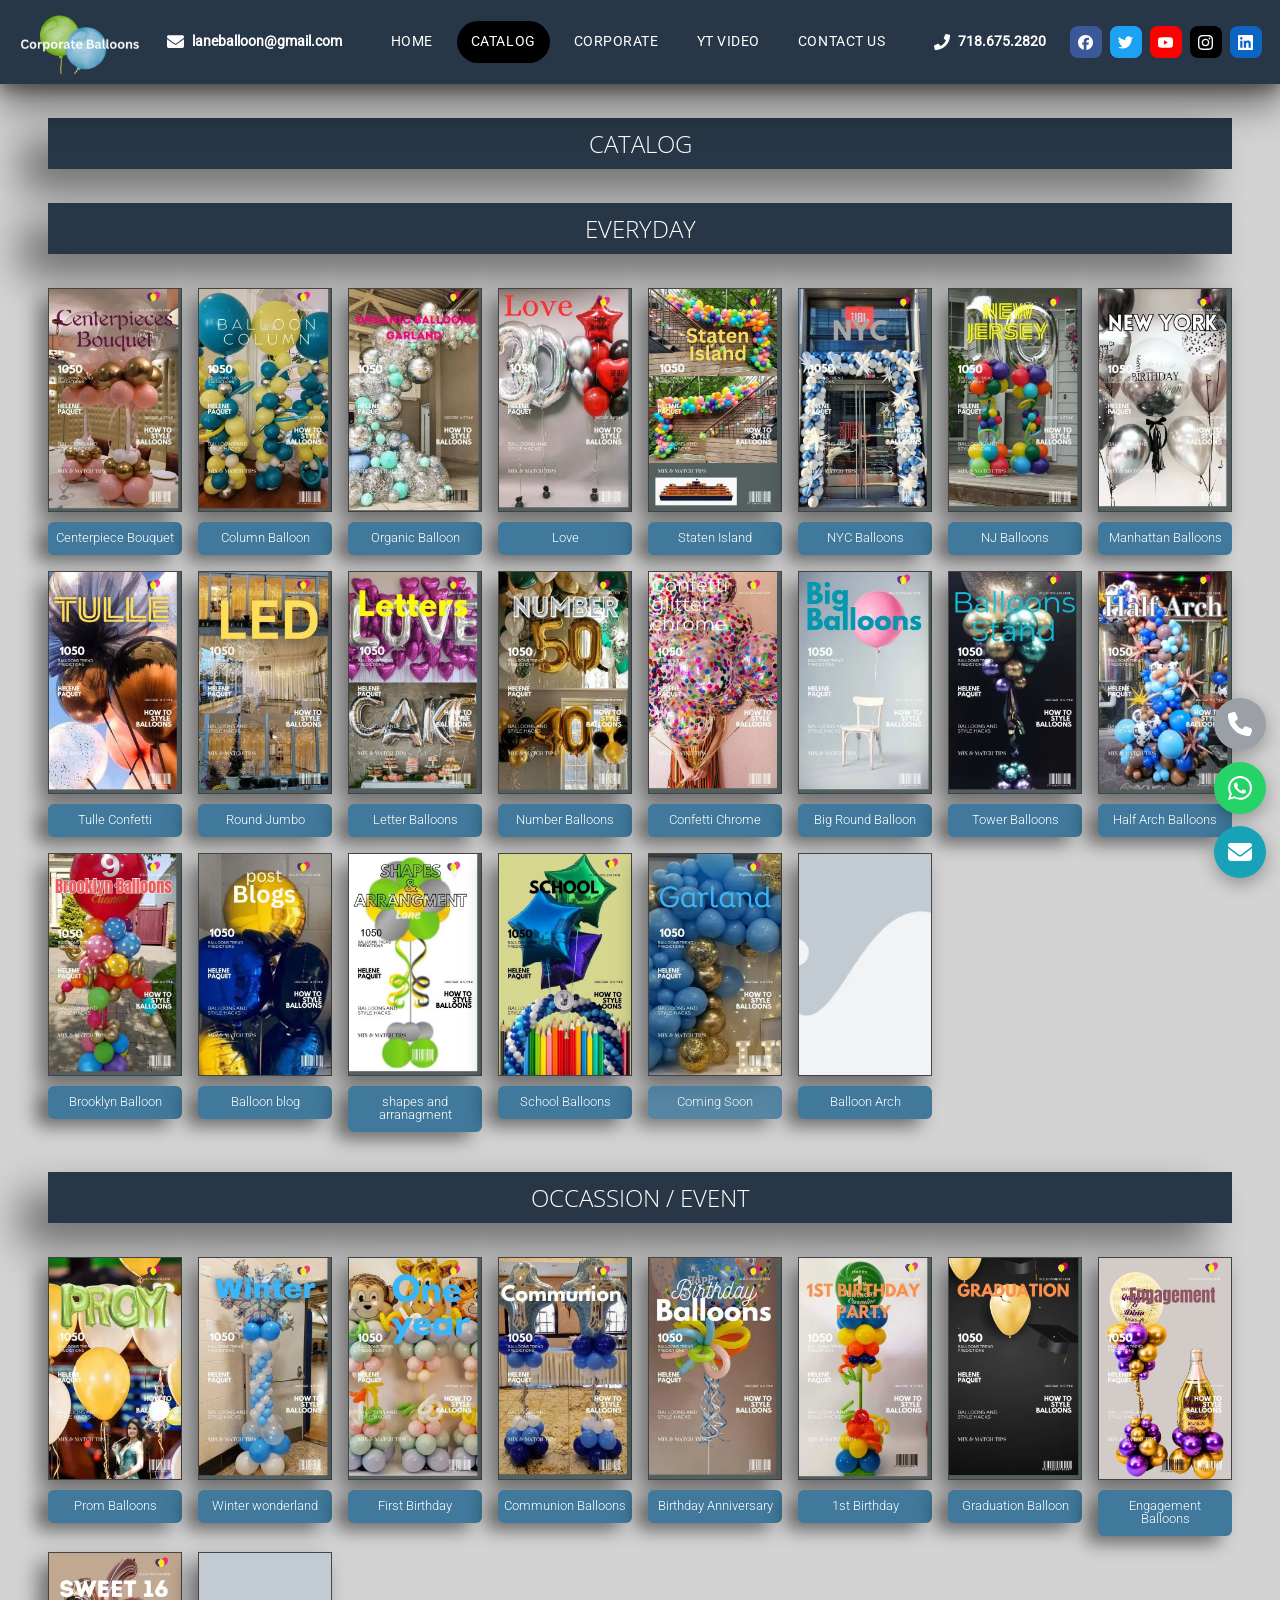
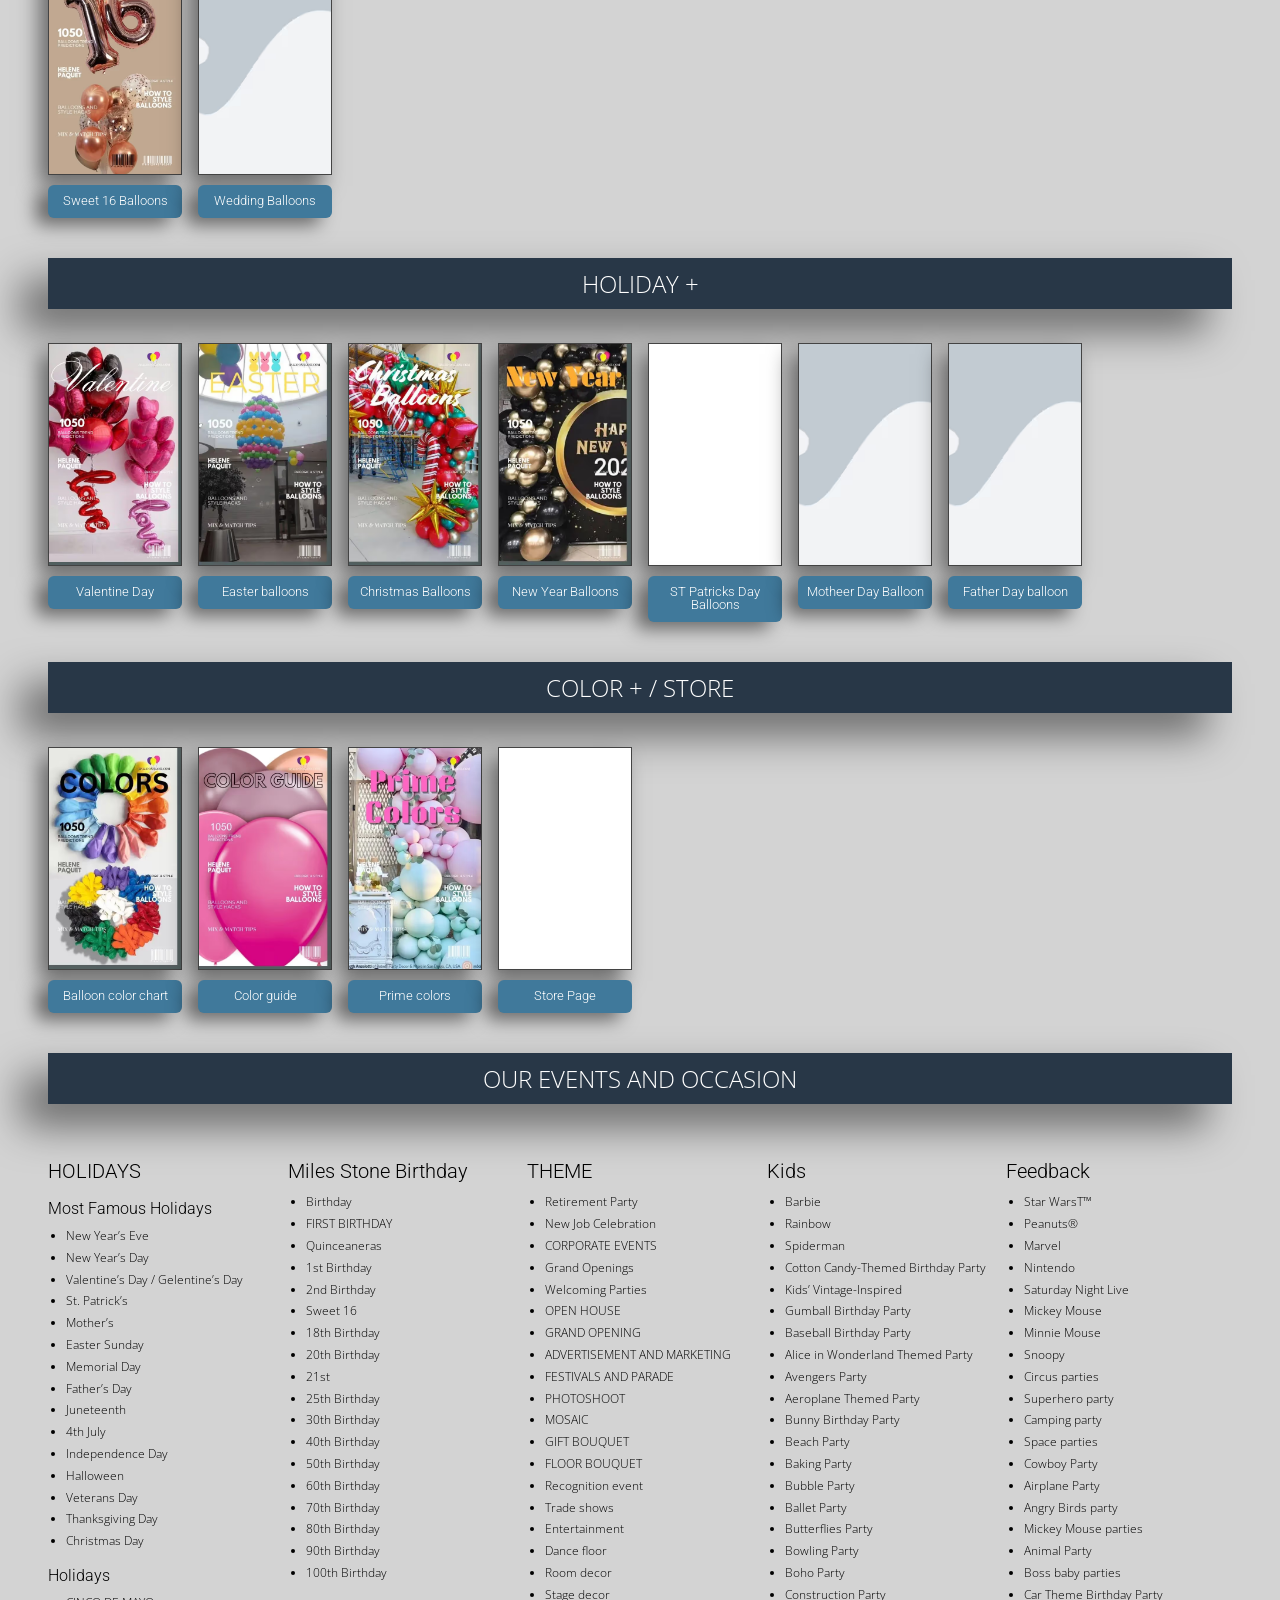
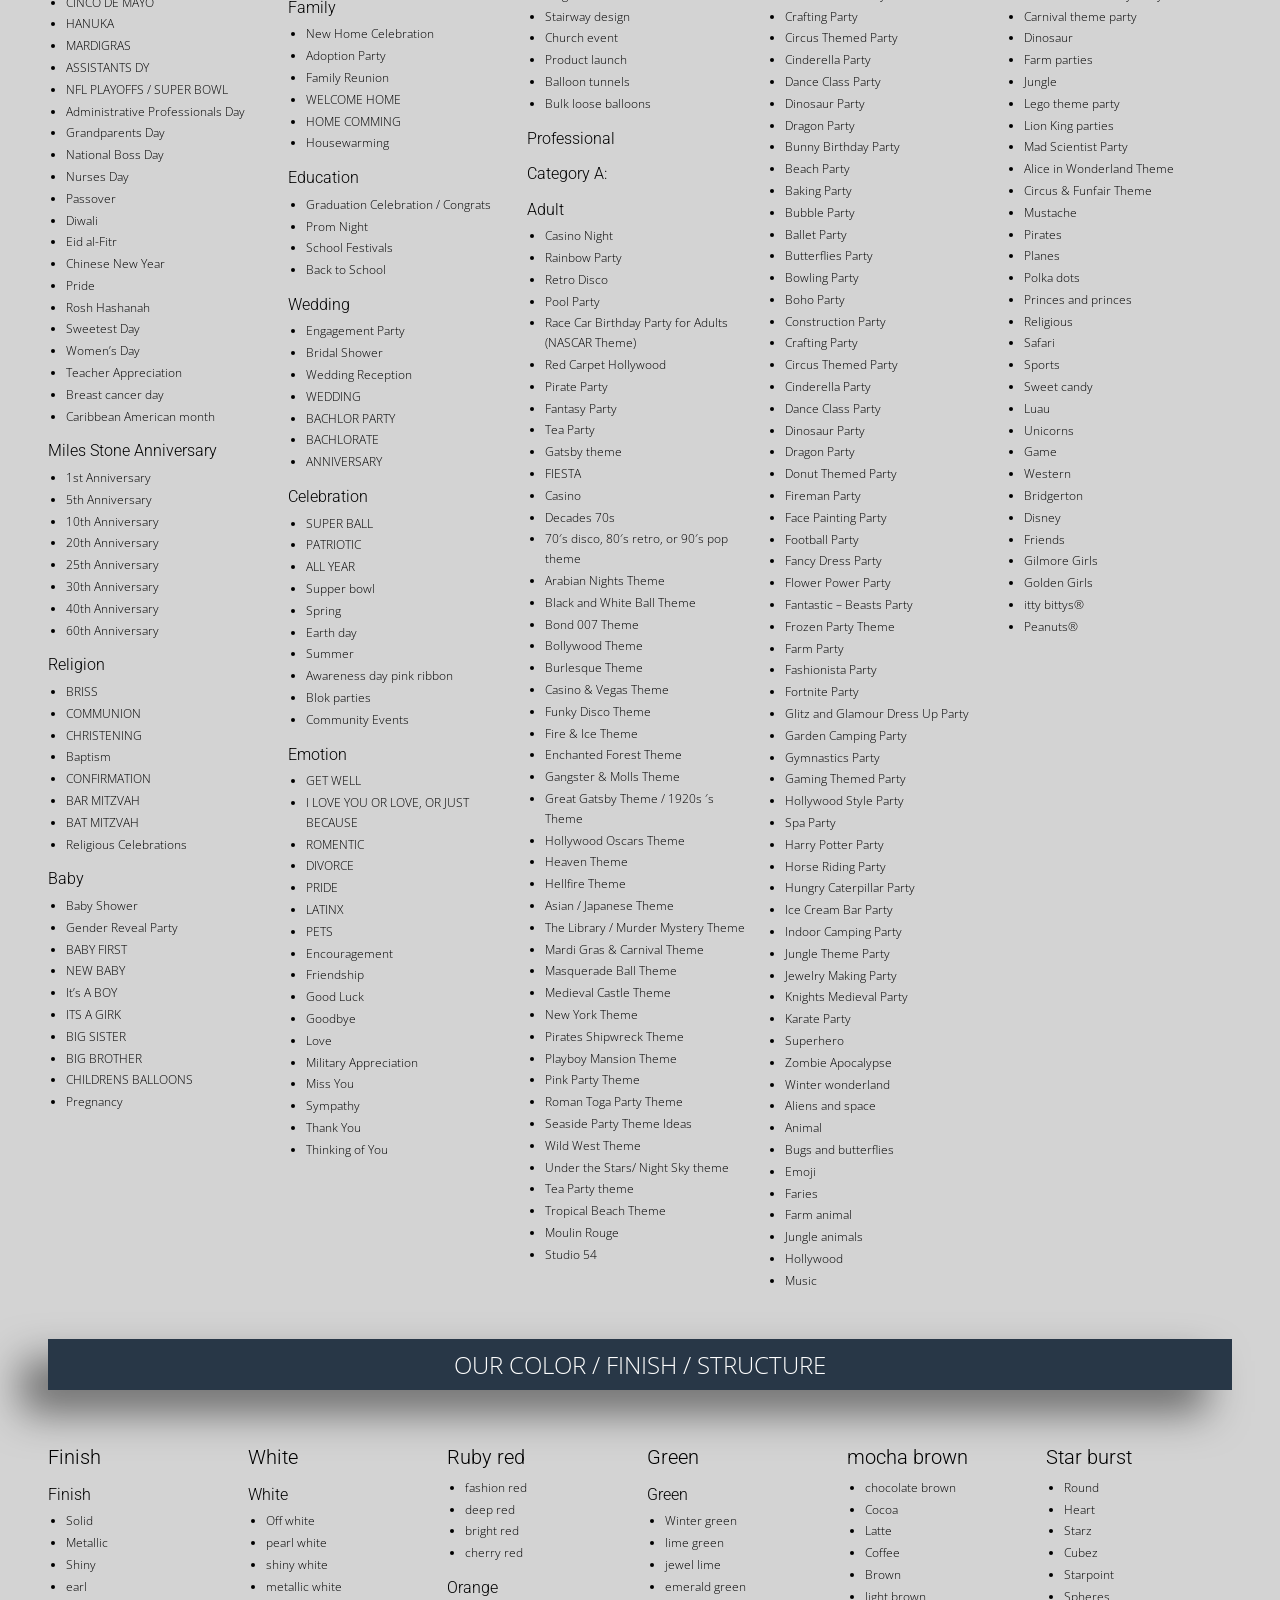
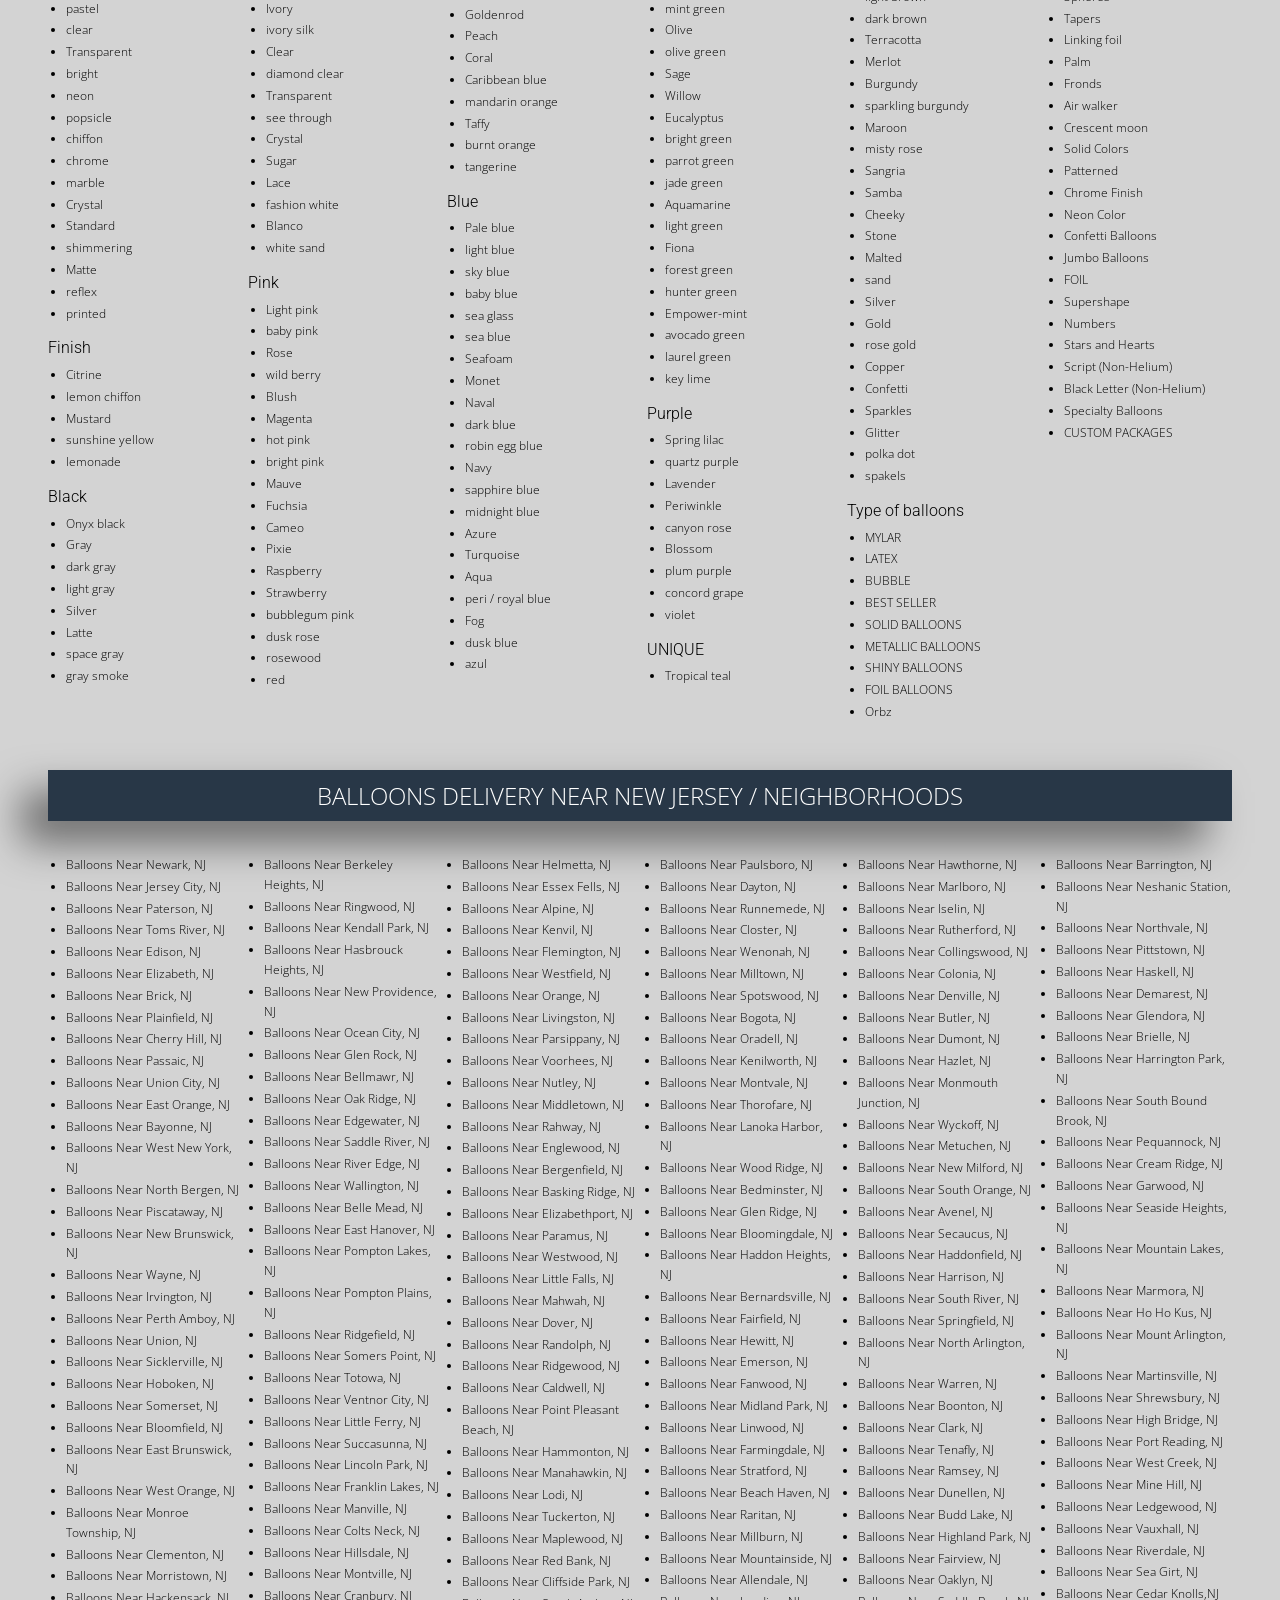
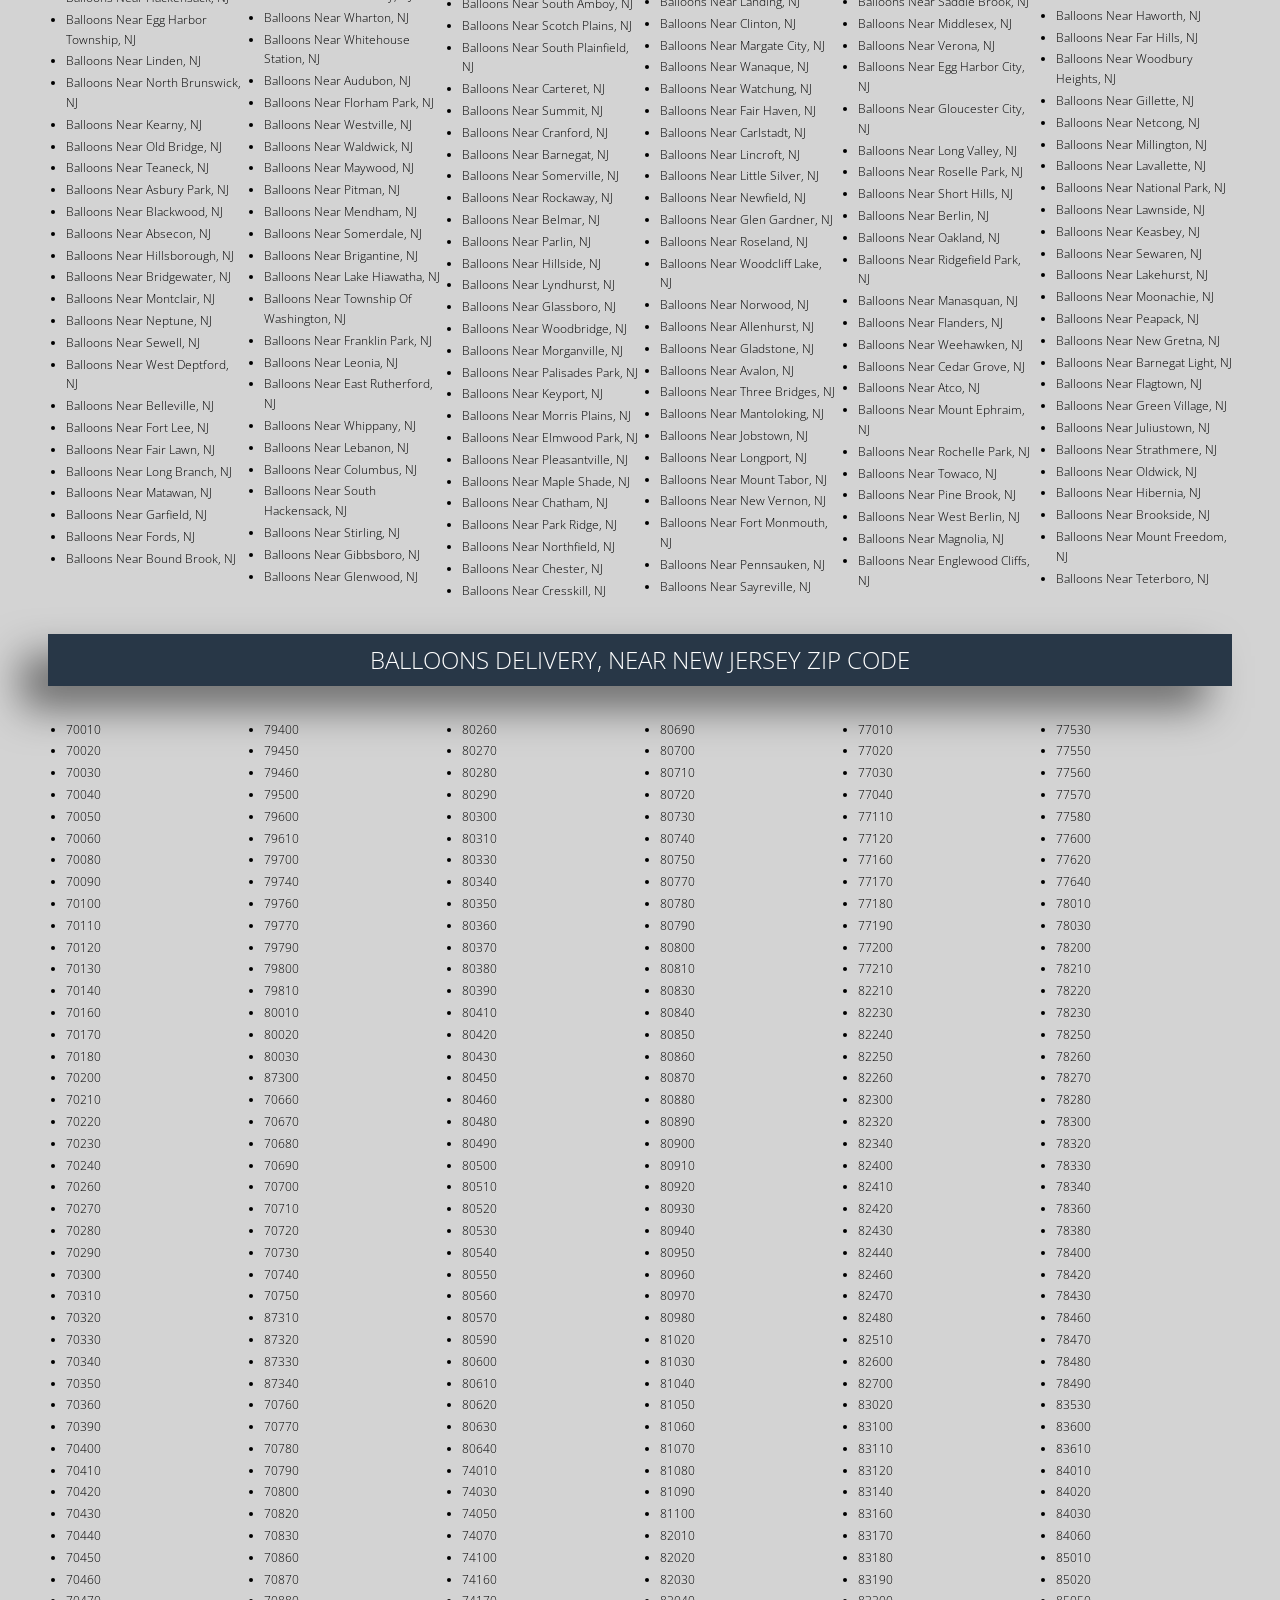
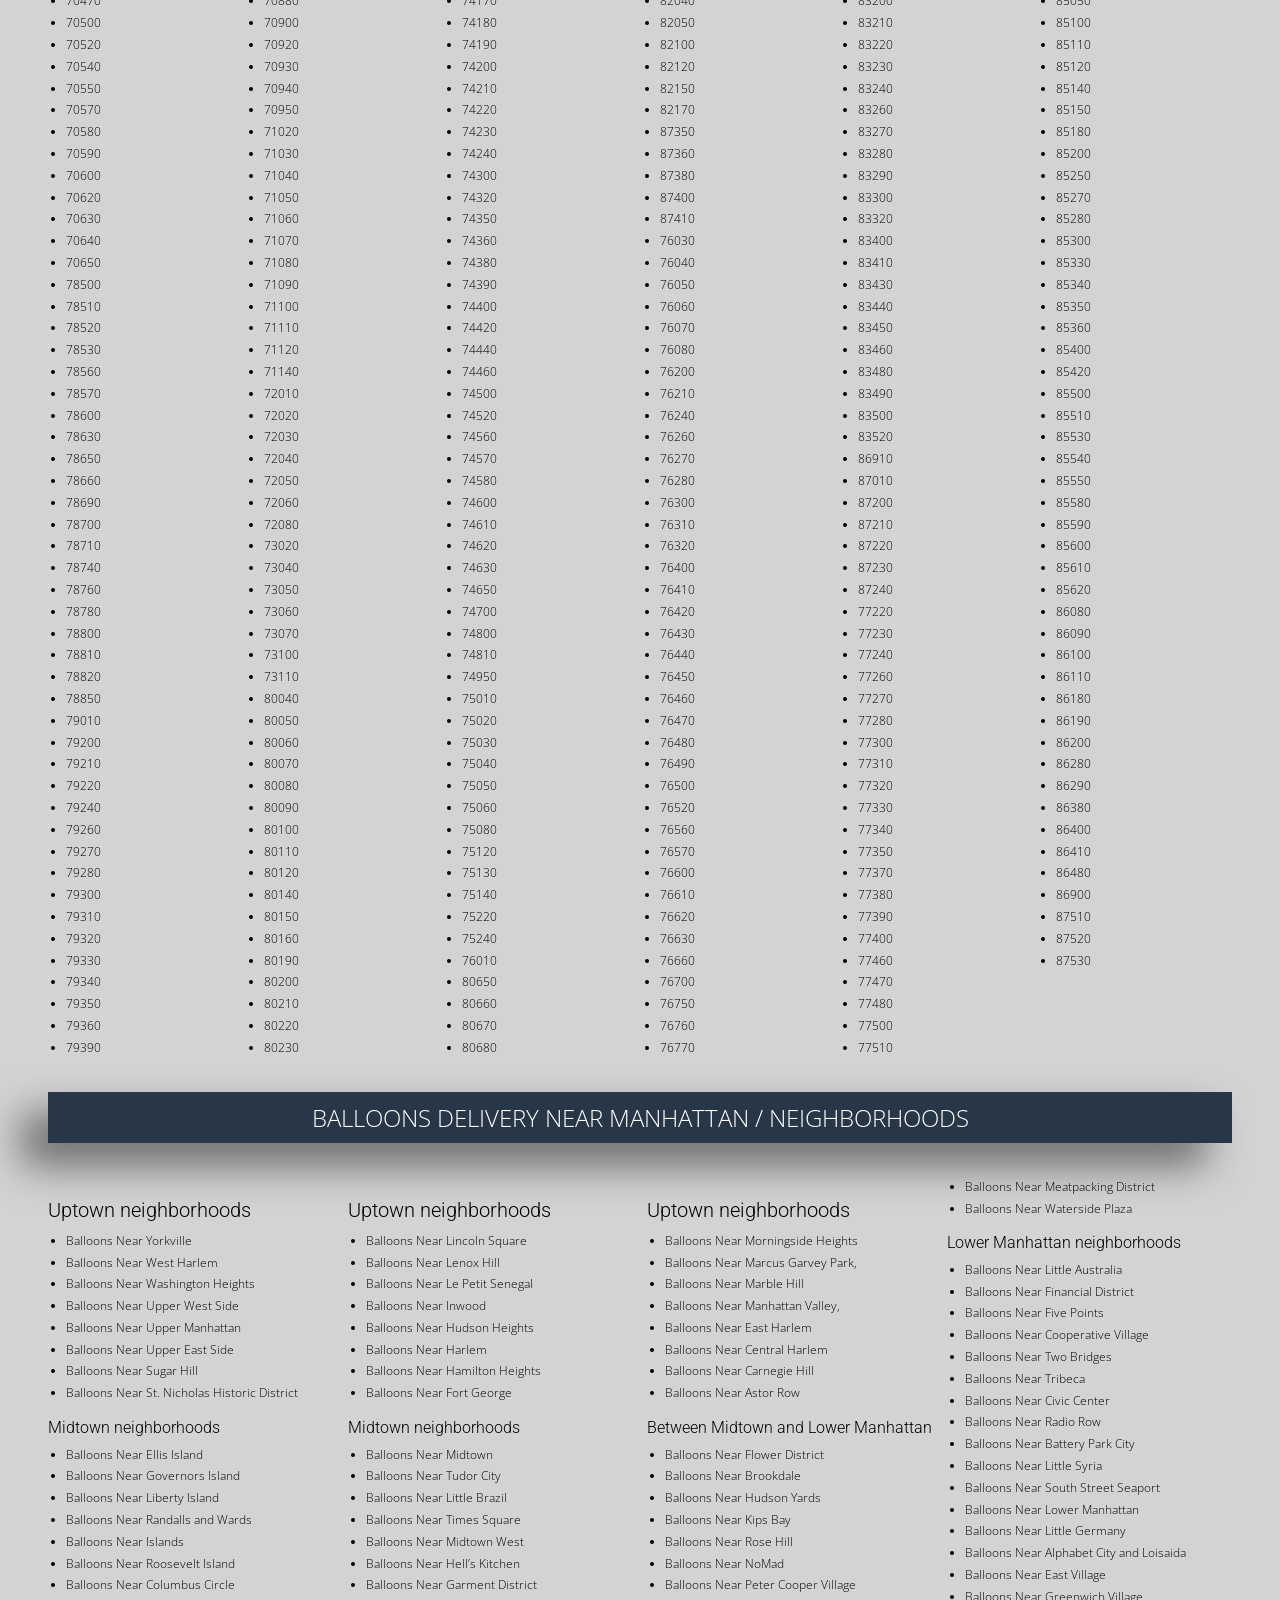
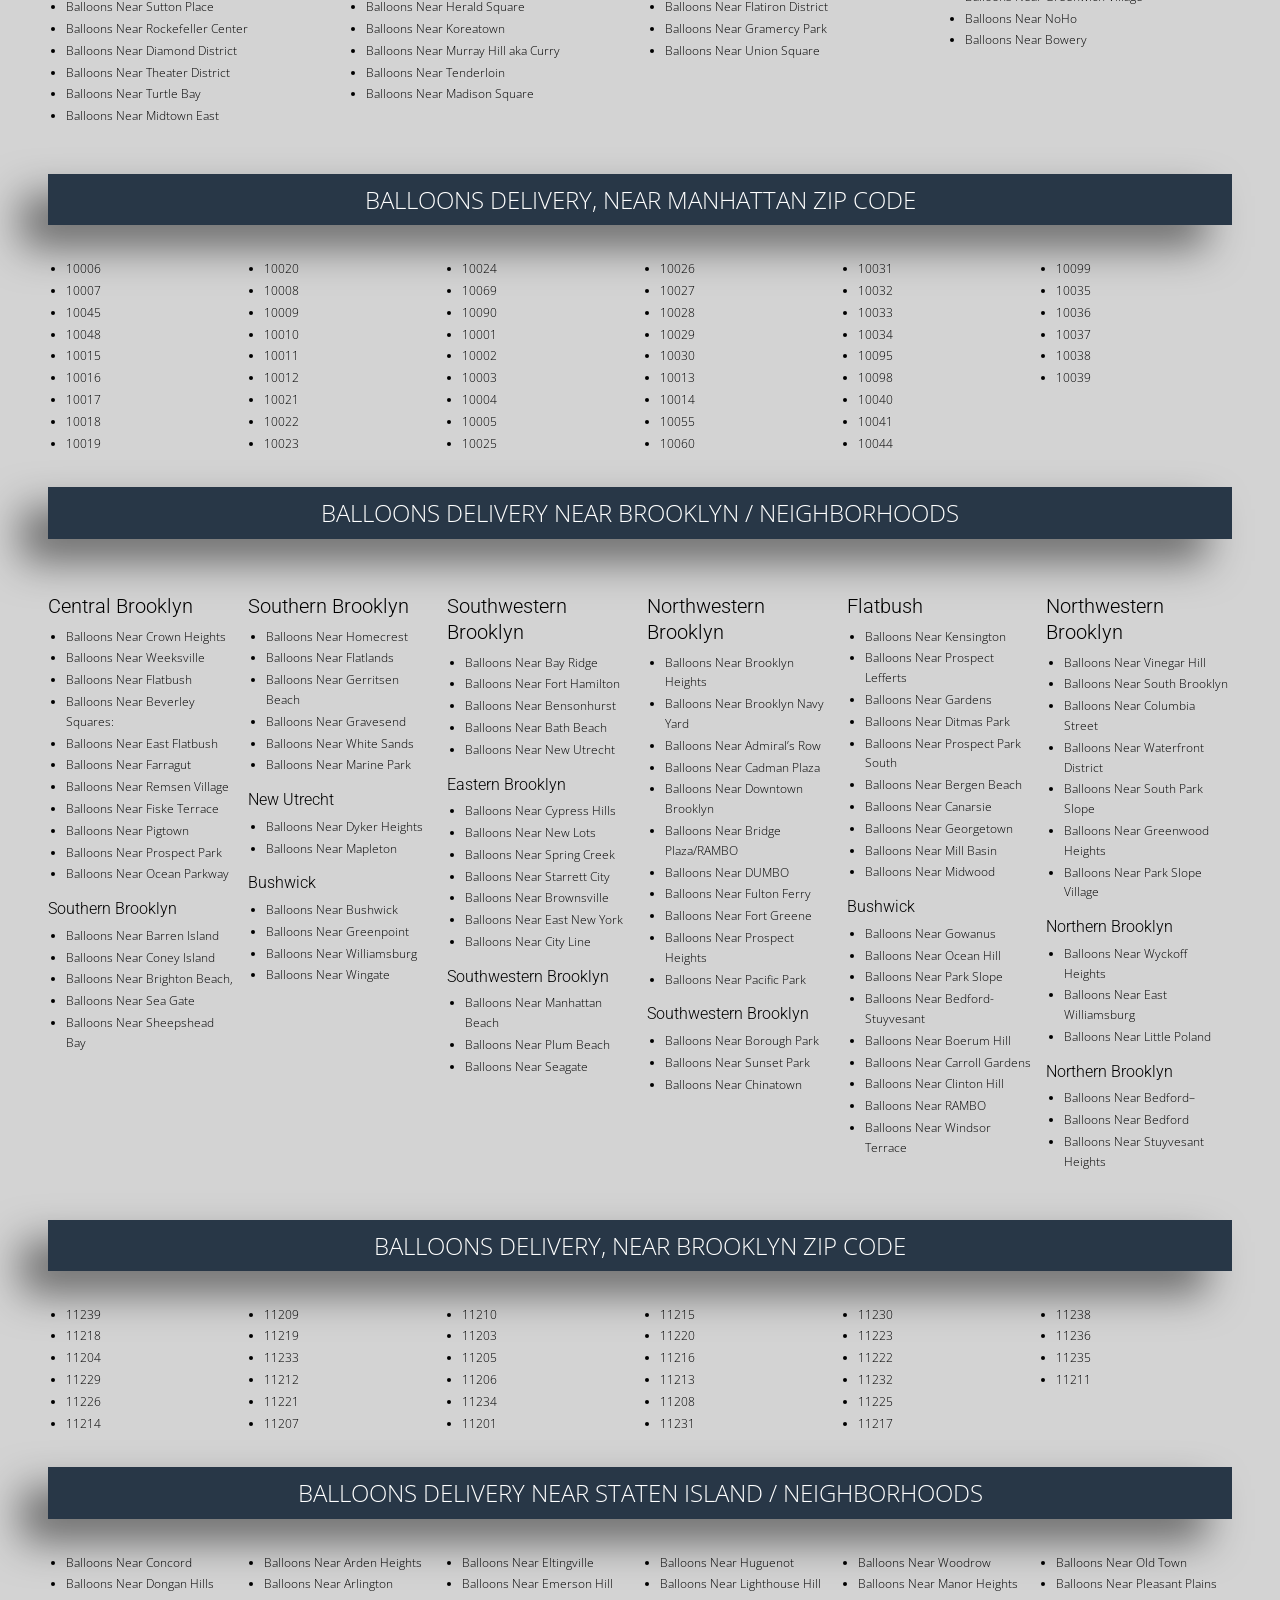
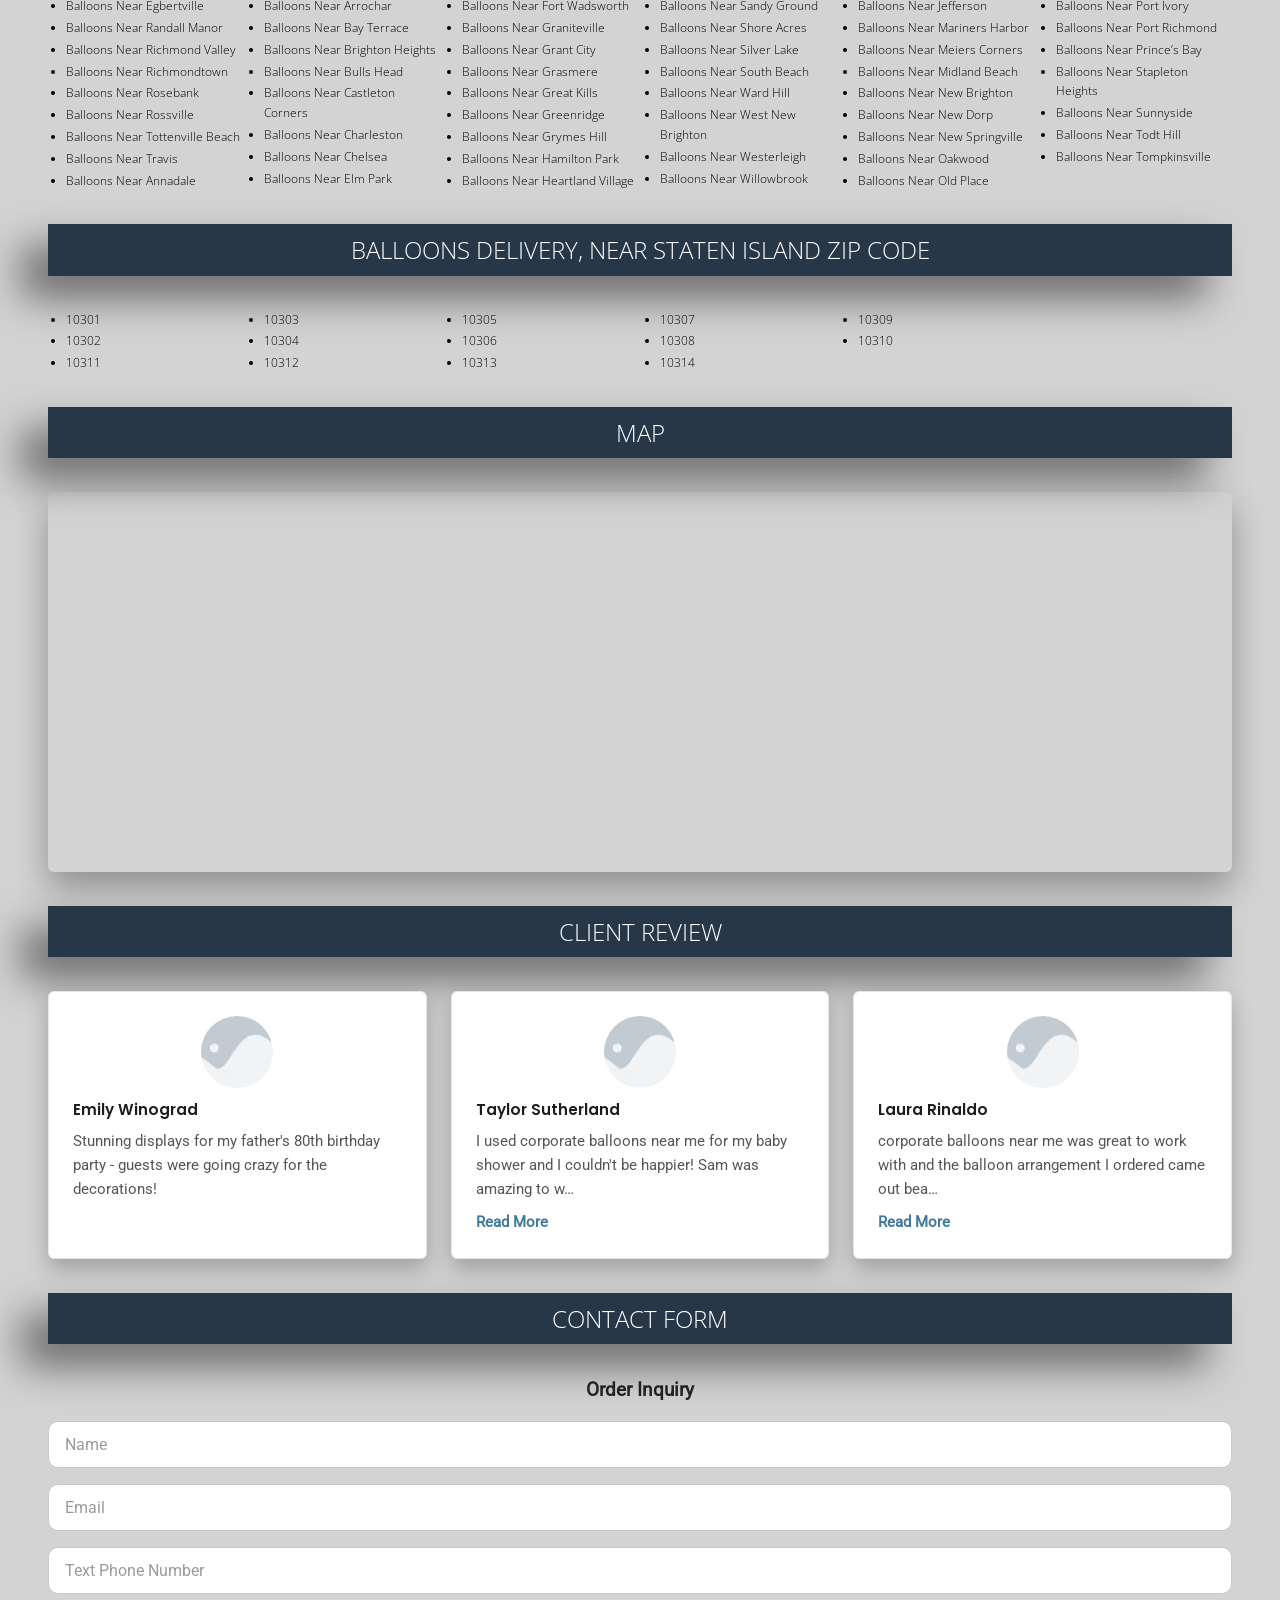
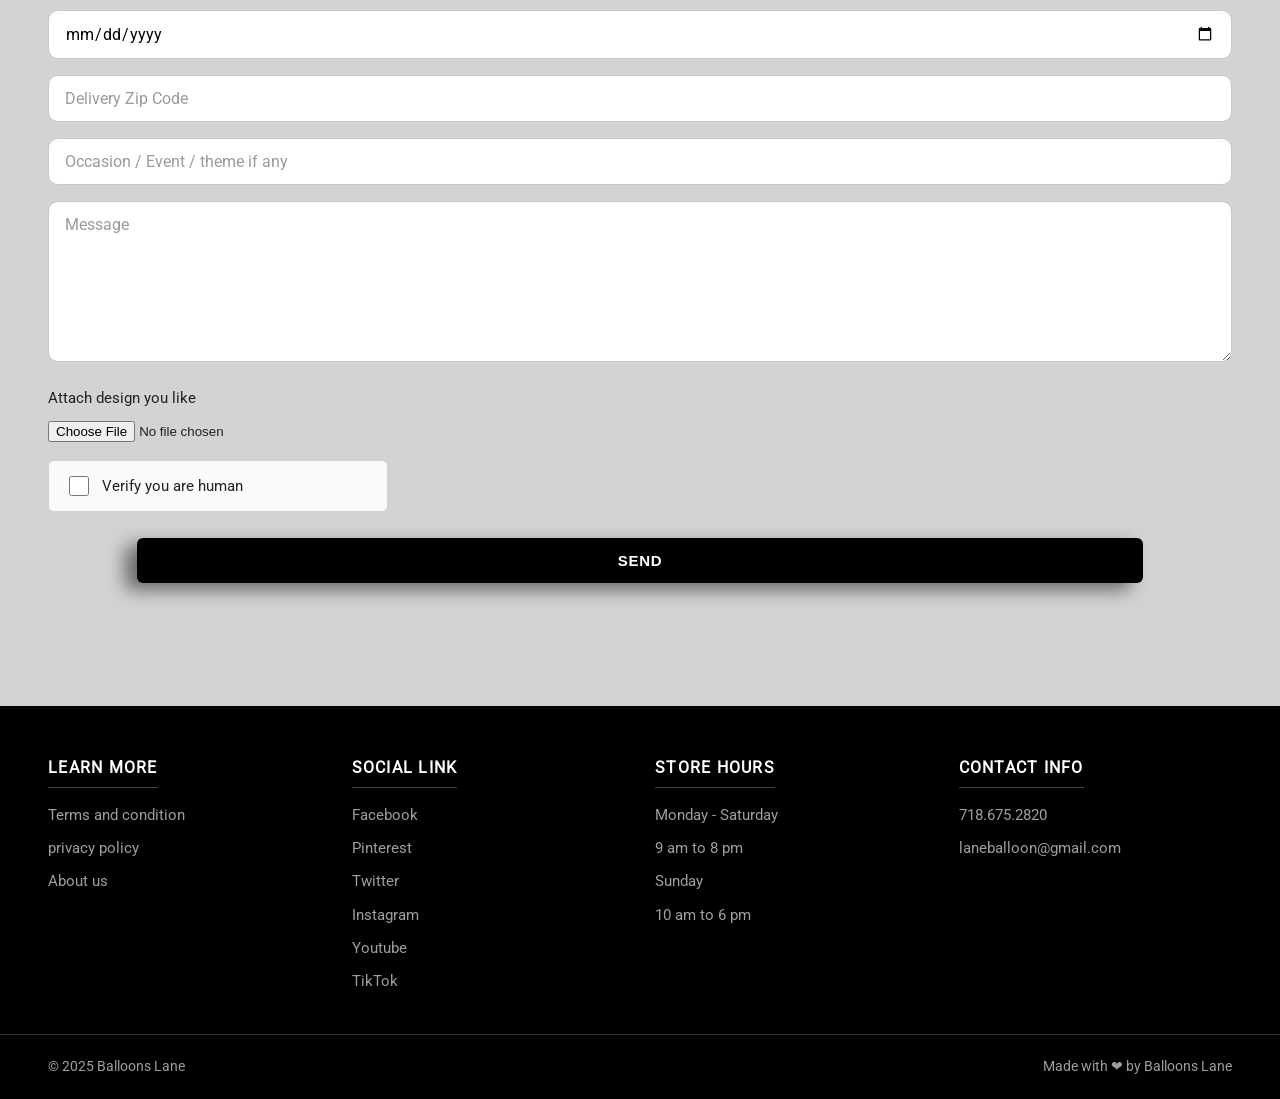
==== catalog/index.html @ 11f2bef3 "Import website package" ====
<!DOCTYPE html><html lang="en"> <head><meta charset="utf-8"><meta name="viewport" content="width=device-width, initial-scale=1"><title>Catalog - corporateballoonsnearme.com</title><meta name="description" content="Browse the Corporate Balloons Near Me catalog: everyday, occasion, holiday and color balloon designs, delivery neighborhoods and zip codes across New Jersey, Manhattan, Brooklyn and Staten Island."><meta name="robots" content="index, follow"><link rel="canonical" href="https://corporateballoonsnearme.com/catalog/"><meta property="og:type" content="website"><meta property="og:title" content="Catalog - corporateballoonsnearme.com"><meta property="og:description" content="Browse the Corporate Balloons Near Me catalog: everyday, occasion, holiday and color balloon designs, delivery neighborhoods and zip codes across New Jersey, Manhattan, Brooklyn and Staten Island."><meta property="og:url" content="https://corporateballoonsnearme.com/catalog/"><meta property="og:image" content="https://corporateballoonsnearme.com/_astro/corporate-balloon-arch-og.LTcv13EO_28lXPi.avif"><meta name="twitter:card" content="summary_large_image"><link rel="icon" type="image/png" href="/images/corporate-balloons-favicon.png" sizes="150x150"><link rel="apple-touch-icon" href="/images/corporate-balloons-apple-touch-icon.png"><link rel="preload" as="font" type="font/woff2" href="/fonts/roboto-300-latin.woff2" crossorigin fetchpriority="high"><link rel="stylesheet" href="/_astro/catalog.Jq23PwCa.css">
<style>.verify-row[data-astro-cid-sh53zdnf]{display:flex;align-items:center;border:1px solid #d3d3d3;border-radius:6px;background:#fafafa;padding:12px 16px;margin:6px 0 20px;max-width:340px}.verify-row[data-astro-cid-sh53zdnf] label[data-astro-cid-sh53zdnf]{display:flex;align-items:center;gap:10px;font-weight:400;margin:0;cursor:pointer}.verify-row[data-astro-cid-sh53zdnf] input[data-astro-cid-sh53zdnf]{width:20px;height:20px}
</style></head><body> <header class="site-header"> <div class="header-inner"> <a class="brand" href="/" aria-label="Corporate Balloons Near Me home"> <img src="/_astro/corporate-balloons-logo.CT5xrfkX_Z1q82Ma.png" alt="Corporate Balloons logo with green and blue balloons" loading="eager" fetchpriority="high" decoding="async" width="340" height="174"> </a> <div class="header-contact header-contact-email"> <svg aria-hidden="true" viewBox="0 0 512 512" width="17" height="17" fill="#ffffff" xmlns="http://www.w3.org/2000/svg"><path d="M502.3 190.8c3.9-3.1 9.7-.2 9.7 4.7V400c0 26.5-21.5 48-48 48H48c-26.5 0-48-21.5-48-48V195.6c0-5 5.7-7.8 9.7-4.7 22.4 17.4 52.1 39.5 154.1 113.6 21.1 15.4 56.7 47.8 92.2 47.6 35.7.3 72-32.8 92.3-47.6 102-74.1 131.6-96.3 154-113.7zM256 320c23.2.4 56.6-29.2 73.4-41.4 132.7-96.3 142.8-104.7 173.4-128.7 5.8-4.5 9.2-11.5 9.2-18.9v-19c0-26.5-21.5-48-48-48H48C21.5 64 0 85.5 0 112v19c0 7.4 3.4 14.3 9.2 18.9 30.6 23.9 40.7 32.4 173.4 128.7 16.8 12.2 50.2 41.8 73.4 41.4z"></path></svg> <a href="mailto:balloonslane@gmail.com"><span class="hide-m">laneballoon@gmail.com</span><span style="display:none">mail</span></a> </div> <button class="nav-toggle" type="button" aria-label="Open menu" aria-expanded="false" aria-controls="mainNav">☰</button> <nav class="main-nav" id="mainNav" aria-label="Main navigation"> <a href="/" class="" >HOME</a> <a href="/catalog/" class="active" >CATALOG</a> <a href="/#corporate" class="" data-spy-link>CORPORATE</a> <a href="/#yt" class="" data-spy-link>YT VIDEO</a> <a href="/contact-us/" class="" >CONTACT US</a> </nav> <div class="header-contact header-contact-phone"> <svg aria-hidden="true" viewBox="0 0 512 512" width="16" height="16" fill="#ffffff" xmlns="http://www.w3.org/2000/svg"><path d="M493.4 24.6l-104-24c-11.3-2.6-22.9 3.3-27.5 13.9l-48 112c-4.2 9.8-1.4 21.3 6.9 28l60.6 49.6c-36 76.7-98.9 140.5-177.2 177.2l-49.6-60.6c-6.8-8.3-18.2-11.1-28-6.9l-112 48C3.9 366.5-2 378.1.6 389.4l24 104C27.1 504.2 36.7 512 48 512c256.1 0 464-207.5 464-464 0-11.2-7.7-20.9-18.6-23.4z"></path></svg> <a href="tel:7186752820">718.675.2820</a> </div> <div class="header-social" aria-label="Social links"> <a href="https://www.facebook.com/balloonslane/" target="_blank" rel="noopener" aria-label="Facebook"><img src="/images/social/facebook.svg" alt="" width="15" height="15" aria-hidden="true"></a> <a href="https://twitter.com/balloonslane" target="_blank" rel="noopener" aria-label="Twitter"><img src="/images/social/twitter.svg" alt="" width="15" height="15" aria-hidden="true"></a> <a href="https://www.youtube.com/channel/UCdsIWq3AVAGaRpFoQ8-T3CA" target="_blank" rel="noopener" aria-label="YouTube"><img src="/images/social/youtube.svg" alt="" width="15" height="15" aria-hidden="true"></a> <a href="https://www.instagram.com/balloonslane2/" target="_blank" rel="noopener" aria-label="Instagram"><img src="/images/social/instagram.svg" alt="" width="15" height="15" aria-hidden="true"></a> <a href="https://www.linkedin.com/in/balloonslane/" target="_blank" rel="noopener" aria-label="LinkedIn"><img src="/images/social/linkedin.svg" alt="" width="15" height="15" aria-hidden="true"></a> </div> </div> </header>  <main> <div class="container catalog-wrap"> <section aria-label="Catalog"> <div class="band"><h2>CATALOG</h2></div> </section> <section aria-label="EVERYDAY"> <div class="band"><h2>EVERYDAY</h2></div> <div class="prod-grid"> <div class="prod-card"> <img src="/_astro/balloons-centerpiece-bouquet-bunch-set.XpGo_JuC_Z1xsshB.avif" alt="Balloons centerpiece bouquet bunch set for corporate tables" loading="eager" fetchpriority="high" decoding="async" width="450" height="750"> <a class="prod-btn" href="https://balloonsnumber.com/centerpiece-bouquet" target="_blank" rel="noopener">Centerpiece Bouquet</a> </div><div class="prod-card"> <img src="/_astro/balloon-column.DCTq076x_aoyyU.avif" alt="Balloon column for corporate event entrances" loading="eager" fetchpriority="high" decoding="async" width="450" height="750"> <a class="prod-btn" href="https://balloonsnumber.com/column-balloon" target="_blank" rel="noopener">Column Balloon</a> </div><div class="prod-card"> <img src="/_astro/organic-balloon-arch-garland.Cq9AFaGg_1dA1bQ.avif" alt="Organic balloon arch garland for corporate events" loading="eager" fetchpriority="high" decoding="async" width="450" height="750"> <a class="prod-btn" href="https://balloonsnumber.com/organic-balloon" target="_blank" rel="noopener">Organic Balloon</a> </div><div class="prod-card"> <img src="/_astro/love-valentine-balloons.BWB276HC_Z2tpIJz.avif" alt="Love balloons for corporate celebrations" loading="eager" fetchpriority="high" decoding="async" width="450" height="750"> <a class="prod-btn" href="https://balloonsnumber.com/love" target="_blank" rel="noopener">Love</a> </div><div class="prod-card"> <img src="/_astro/staten-island-balloons.TlRwUUVw_XoaHH.avif" alt="Staten Island balloons for local corporate events" loading="eager" fetchpriority="high" decoding="async" width="450" height="750"> <a class="prod-btn" href="https://balloonsnumber.com/staten-island" target="_blank" rel="noopener">Staten Island</a> </div><div class="prod-card"> <img src="/_astro/nyc-balloons.BRmB-MS9_15WSA9.avif" alt="NYC balloons for New York corporate events" loading="eager" fetchpriority="high" decoding="async" width="450" height="750"> <a class="prod-btn" href="https://balloonsnumber.com/nyc-balloons" target="_blank" rel="noopener">NYC Balloons</a> </div><div class="prod-card"> <img src="/_astro/nj-balloons.CizV70BI_Z1V6Opt.avif" alt="NJ balloons for New Jersey corporate events" loading="eager" fetchpriority="high" decoding="async" width="450" height="750"> <a class="prod-btn" href="https://balloonsnumber.com/nj-balloons" target="_blank" rel="noopener">NJ Balloons</a> </div><div class="prod-card"> <img src="/_astro/manhattan-balloons.KjoHVSnU_kAtOF.avif" alt="Manhattan balloons for corporate events" loading="eager" fetchpriority="high" decoding="async" width="450" height="750"> <a class="prod-btn" href="https://balloonsnumber.com/manhattan-balloons" target="_blank" rel="noopener">Manhattan Balloons</a> </div><div class="prod-card"> <img src="/_astro/tulle-confetti-balloons-catalog.B8RBjwCz_ZqmgtE.avif" alt="Tulle confetti glitter sparkle balloons" loading="lazy" fetchpriority="auto" decoding="async" width="450" height="750"> <a class="prod-btn" href="https://balloonsnumber.com/tulle-confetti" target="_blank" rel="noopener">Tulle Confetti</a> </div><div class="prod-card"> <img src="/_astro/round-jumbo-led-clear-balloons-catalog.D7akDjpv_ZquYG3.avif" alt="Round jumbo LED clear personalized balloons" loading="lazy" fetchpriority="auto" decoding="async" width="450" height="750"> <a class="prod-btn" href="https://balloonsnumber.com/round-jumbo-led-clear-personalize-balloons/" target="_blank" rel="noopener">Round Jumbo</a> </div><div class="prod-card"> <img src="/_astro/letter-balloons-catalog.CuW2fah8_Z1BqJMb.avif" alt="Letter balloons for corporate branding" loading="lazy" fetchpriority="auto" decoding="async" width="450" height="750"> <a class="prod-btn" href="https://balloonsnumber.com/letter-balloons/" target="_blank" rel="noopener">Letter Balloons</a> </div><div class="prod-card"> <img src="/_astro/gold-number-balloons.BACMHKxj_J9mJL.avif" alt="Gold number balloons for corporate milestones" loading="lazy" fetchpriority="auto" decoding="async" width="450" height="750"> <a class="prod-btn" href="https://balloonsnumber.com/number-balloons/" target="_blank" rel="noopener">Number Balloons</a> </div><div class="prod-card"> <img src="/_astro/confetti-chrome-balloons-catalog.BlEAE0JY_1QCKrH.avif" alt="Confetti chrome glitter balloons" loading="lazy" fetchpriority="auto" decoding="async" width="450" height="750"> <a class="prod-btn" href="https://balloonsnumber.com/confetti-chrome/" target="_blank" rel="noopener">Confetti Chrome</a> </div><div class="prod-card"> <img src="/_astro/big-giant-round-jumbo-balloons.CFZZ53dI_Z4KumB.avif" alt="Big round jumbo balloons for corporate displays" loading="lazy" fetchpriority="auto" decoding="async" width="450" height="750"> <a class="prod-btn" href="https://balloonsnumber.com/big-round-balloons/" target="_blank" rel="noopener">Big Round Balloon</a> </div><div class="prod-card"> <img src="/_astro/balloon-tower-stand.DVL_oAqG_2pm6Fo.avif" alt="Balloon tower stand for corporate stages" loading="lazy" fetchpriority="auto" decoding="async" width="450" height="750"> <a class="prod-btn" href="https://balloonsnumber.com/tower-balloons/" target="_blank" rel="noopener">Tower Balloons</a> </div><div class="prod-card"> <img src="/_astro/balloons-half-arch.Cawld8iV_Z1s7xXq.avif" alt="Balloons half arch for corporate events" loading="lazy" fetchpriority="auto" decoding="async" width="450" height="750"> <a class="prod-btn" href="https://balloonsnumber.com/half-arch-balloons" target="_blank" rel="noopener">Half Arch Balloons</a> </div><div class="prod-card"> <img src="/_astro/brooklyn-balloons.Cf-v__Je_1cuBRG.avif" alt="Brooklyn balloons for corporate events" loading="lazy" fetchpriority="auto" decoding="async" width="450" height="750"> <a class="prod-btn" href="https://balloonsnumber.com/brooklyn-balloons" target="_blank" rel="noopener">Brooklyn Balloon</a> </div><div class="prod-card"> <img src="/_astro/balloon-blog.CKbkW-rn_1Co7CC.avif" alt="Balloon blog cover image" loading="lazy" fetchpriority="auto" decoding="async" width="450" height="750"> <a class="prod-btn" href="https://wordpress-520906-1667119.cloudwaysapps.com/balloon-blog/" target="_blank" rel="noopener">Balloon blog</a> </div><div class="prod-card"> <img src="/_astro/balloon-shapes-arrangement.CR736cby_2fTJVx.avif" alt="Balloon shapes and arrangement color options" loading="lazy" fetchpriority="auto" decoding="async" width="450" height="750"> <a class="prod-btn" href="https://balloonsnumber.com/colors-chart" target="_blank" rel="noopener">shapes and arranagment</a> </div><div class="prod-card"> <img src="/_astro/school-balloons.BAa3zycE_Z1vd58e.avif" alt="School balloons for school events" loading="lazy" fetchpriority="auto" decoding="async" width="450" height="750"> <a class="prod-btn" href="https://balloonsnumber.com/school-balloons" target="_blank" rel="noopener">School Balloons</a> </div><div class="prod-card"> <img src="/_astro/balloon-garland-coming-soon.Dq7i8oz1_16SylB.avif" alt="Balloon garland coming soon" loading="lazy" fetchpriority="auto" decoding="async" width="450" height="750"> <span class="prod-btn static">Coming Soon</span> </div><div class="prod-card hide-mobile"> <img src="/_astro/balloon-arch-placeholder.BXJuupm4_1WaMNx.avif" alt="Balloon arch catalog placeholder image" loading="lazy" fetchpriority="auto" decoding="async" width="450" height="750"> <a class="prod-btn" href="https://balloonsnumber.com/balloon-arch" target="_blank" rel="noopener">Balloon Arch</a> </div>  </div> </section><section aria-label="OCCASSION / EVENT"> <div class="band"><h2>OCCASSION / EVENT</h2></div> <div class="prod-grid"> <div class="prod-card"> <img src="/_astro/prom-balloons.od_Ne5HD_Zyh5Qe.avif" alt="Prom balloons for school celebrations" loading="lazy" fetchpriority="auto" decoding="async" width="450" height="750"> <a class="prod-btn" href="https://balloonsnumber.com/prom-balloons" target="_blank" rel="noopener">Prom Balloons</a> </div><div class="prod-card"> <img src="/_astro/winter-wonderland-balloons.CHfP13yh_1M5hgj.avif" alt="Winter wonderland balloons for holiday events" loading="lazy" fetchpriority="auto" decoding="async" width="450" height="750"> <a class="prod-btn" href="https://balloonsnumber.com/winter-wonderland" target="_blank" rel="noopener">Winter wonderland</a> </div><div class="prod-card"> <img src="/_astro/first-birthday-balloons.D6fk8E9z_abpsb.avif" alt="First birthday balloons" loading="lazy" fetchpriority="auto" decoding="async" width="450" height="750"> <a class="prod-btn" href="https://balloonsnumber.com/first-birthday-balloon" target="_blank" rel="noopener">First Birthday</a> </div><div class="prod-card"> <img src="/_astro/communion-balloons.okEwEwzN_Z2o2XA2.avif" alt="Communion balloons for religious celebrations" loading="lazy" fetchpriority="auto" decoding="async" width="450" height="750"> <a class="prod-btn" href="https://balloonsnumber.com/communion-balloons" target="_blank" rel="noopener">Communion Balloons</a> </div><div class="prod-card"> <img src="/_astro/birthday-anniversary-christening-balloons.CTBKq_UC_1zxIka.avif" alt="Birthday anniversary christening balloons" loading="lazy" fetchpriority="auto" decoding="async" width="450" height="750"> <a class="prod-btn" href="https://balloonsnumber.com/birthday-anniversary" target="_blank" rel="noopener">Birthday Anniversary</a> </div><div class="prod-card"> <img src="/_astro/first-birthday-party-balloons.DYC3Jh9X_ZltSTq.avif" alt="1st birthday party balloons" loading="lazy" fetchpriority="auto" decoding="async" width="450" height="750"> <a class="prod-btn" href="https://balloonsnumber.com/1st-birthday" target="_blank" rel="noopener">1st Birthday</a> </div><div class="prod-card"> <img src="/_astro/graduation-balloons.J8WQ4Hs9_Muvk9.avif" alt="Graduation balloons" loading="lazy" fetchpriority="auto" decoding="async" width="450" height="750"> <a class="prod-btn" href="https://balloonsnumber.com/graduation-balloon/" target="_blank" rel="noopener">Graduation Balloon</a> </div><div class="prod-card"> <img src="/_astro/engagement-balloons.Dt5Z5j5-_ZcKhe4.avif" alt="Engagement balloons" loading="lazy" fetchpriority="auto" decoding="async" width="450" height="750"> <a class="prod-btn" href="https://balloonsnumber.com/engagement-balloons/" target="_blank" rel="noopener">Engagement Balloons</a> </div><div class="prod-card"> <img src="/_astro/sweet-16-balloons.ChOoywIK_Z2wucrQ.avif" alt="Sweet 16 balloons" loading="lazy" fetchpriority="auto" decoding="async" width="450" height="750"> <a class="prod-btn" href="https://balloonsnumber.com/sweet-16-balloons" target="_blank" rel="noopener">Sweet 16 Balloons</a> </div><div class="prod-card"> <img src="/_astro/balloon-arch-placeholder.BXJuupm4_1WaMNx.avif" alt="Wedding balloons catalog placeholder image" loading="lazy" fetchpriority="auto" decoding="async" width="450" height="750"> <a class="prod-btn" href="https://balloonsnumber.com/wedding-balloons" target="_blank" rel="noopener">Wedding Balloons</a> </div>  </div> </section><section aria-label="HOLIDAY +"> <div class="band"><h2>HOLIDAY +</h2></div> <div class="prod-grid"> <div class="prod-card"> <img src="/_astro/valentines-day-balloons.CbcSlBNF_WFnzg.avif" alt="Valentine Day balloons" loading="lazy" fetchpriority="auto" decoding="async" width="450" height="750"> <a class="prod-btn" href="https://balloonsnumber.com/engagement-balloons/" target="_blank" rel="noopener">Valentine Day</a> </div><div class="prod-card"> <img src="/_astro/easter-balloons.Q_STM-3A_Z2v05cJ.avif" alt="Easter balloons" loading="lazy" fetchpriority="auto" decoding="async" width="450" height="750"> <a class="prod-btn" href="https://balloonsnumber.com/easter-balloons-2/" target="_blank" rel="noopener">Easter balloons</a> </div><div class="prod-card"> <img src="/_astro/christmas-balloons.DS5PNRON_ZexDn0.avif" alt="Christmas balloons" loading="lazy" fetchpriority="auto" decoding="async" width="450" height="750"> <a class="prod-btn" href="https://balloonsnumber.com/christmas-balloons" target="_blank" rel="noopener">Christmas Balloons</a> </div><div class="prod-card"> <img src="/_astro/new-year-balloons.CLeTs54R_1YDRFK.avif" alt="New Year balloons" loading="lazy" fetchpriority="auto" decoding="async" width="450" height="750"> <a class="prod-btn" href="https://balloonsnumber.com/new-year-balloons-2" target="_blank" rel="noopener">New Year Balloons</a> </div><div class="prod-card"> <img src="/_astro/st-patricks-day-balloons.DqhuGNfu_Z12CM9u.avif" alt="ST Patricks Day balloons" loading="lazy" fetchpriority="auto" decoding="async" width="450" height="750"> <a class="prod-btn" href="https://balloonsnumber.com/st-patricks-day-balloons" target="_blank" rel="noopener">ST Patricks Day Balloons</a> </div><div class="prod-card"> <img src="/_astro/balloon-arch-placeholder.BXJuupm4_1WaMNx.avif" alt="Motheer Day balloon catalog placeholder image" loading="lazy" fetchpriority="auto" decoding="async" width="450" height="750"> <a class="prod-btn" href="https://balloonsnumber.com/motheer-day-balloon" target="_blank" rel="noopener">Motheer Day Balloon</a> </div><div class="prod-card"> <img src="/_astro/balloon-arch-placeholder.BXJuupm4_1WaMNx.avif" alt="Father Day balloon catalog placeholder image" loading="lazy" fetchpriority="auto" decoding="async" width="450" height="750"> <a class="prod-btn" href="https://balloonsnumber.com/father-day-balloon" target="_blank" rel="noopener">Father Day balloon</a> </div>  </div> </section><section aria-label="COLOR + / STORE"> <div class="band"><h2>COLOR + / STORE</h2></div> <div class="prod-grid"> <div class="prod-card"> <img src="/_astro/balloons-color-chart.4L4AAU11_Z2702sK.avif" alt="Balloon color chart" loading="lazy" fetchpriority="auto" decoding="async" width="450" height="750"> <a class="prod-btn" href="https://balloonsnumber.com/colors-chart" target="_blank" rel="noopener">Balloon color chart</a> </div><div class="prod-card"> <img src="/_astro/balloon-color-guide.C_tI_ebI_wo8lQ.avif" alt="Balloon color guide" loading="lazy" fetchpriority="auto" decoding="async" width="450" height="750"> <a class="prod-btn" href="https://balloonsnumber.com/color-guide" target="_blank" rel="noopener">Color guide</a> </div><div class="prod-card"> <img src="/_astro/prime-balloon-colors.DF7cTdDV_ZgabzX.avif" alt="Prime balloon colors" loading="lazy" fetchpriority="auto" decoding="async" width="450" height="750"> <a class="prod-btn" href="https://balloonsnumber.com/prime-colors" target="_blank" rel="noopener">Prime colors</a> </div><div class="prod-card"> <img src="/_astro/balloons-store-page.BQuZKr4D_2qMOWW.avif" alt="Balloons Lane store page" loading="lazy" fetchpriority="auto" decoding="async" width="450" height="750"> <a class="prod-btn" href="https://stores.balloonslane.com/" target="_blank" rel="noopener">Store Page</a> </div>  </div> </section> <section class="loc-section centered-blocks" aria-label="Our events and occasion"> <div class="band"><h2>OUR EVENTS AND OCCASION</h2></div> <div class="blocks-grid blocks-grid--5"> <div class="cat-block"> <h3>HOLIDAYS</h3> <div> <h4>Most Famous Holidays</h4> <ul class="mini-list"> <li>New Year’s Eve</li><li>New Year’s Day</li><li>Valentine’s Day / Gelentine’s Day</li><li>St. Patrick’s</li><li>Mother’s</li><li>Easter Sunday</li><li>Memorial Day</li><li>Father’s Day</li><li>Juneteenth</li><li>4th July</li><li>Independence Day</li><li>Halloween</li><li>Veterans Day</li><li>Thanksgiving Day</li><li>Christmas Day</li> </ul> </div><div> <h4>Holidays</h4> <ul class="mini-list"> <li>CINCO DE MAYO</li><li>HANUKA</li><li>MARDIGRAS</li><li>ASSISTANTS DY</li><li>NFL PLAYOFFS / SUPER BOWL</li><li>Administrative Professionals Day</li><li>Grandparents Day</li><li>National Boss Day</li><li>Nurses Day</li><li>Passover</li><li>Diwali</li><li>Eid al-Fitr</li><li>Chinese New Year</li><li>Pride</li><li>Rosh Hashanah</li><li>Sweetest Day</li><li>Women’s Day</li><li>Teacher Appreciation</li><li>Breast cancer day</li><li>Caribbean American month</li> </ul> </div><div> <h4>Miles Stone Anniversary</h4> <ul class="mini-list"> <li>1st Anniversary</li><li>5th Anniversary</li><li>10th Anniversary</li><li>20th Anniversary</li><li>25th Anniversary</li><li>30th Anniversary</li><li>40th Anniversary</li><li>60th Anniversary</li> </ul> </div><div> <h4>Religion</h4> <ul class="mini-list"> <li>BRISS</li><li>COMMUNION</li><li>CHRISTENING</li><li>Baptism</li><li>CONFIRMATION</li><li>BAR MITZVAH</li><li>BAT MITZVAH</li><li>Religious Celebrations</li> </ul> </div><div> <h4>Baby</h4> <ul class="mini-list"> <li>Baby Shower</li><li>Gender Reveal Party</li><li>BABY FIRST</li><li>NEW BABY</li><li>It’s A BOY</li><li>ITS A GIRK</li><li>BIG SISTER</li><li>BIG BROTHER</li><li>CHILDRENS BALLOONS</li><li>Pregnancy</li> </ul> </div> </div><div class="cat-block"> <h3>Miles Stone Birthday</h3> <div>  <ul class="mini-list"> <li>Birthday</li><li>FIRST BIRTHDAY</li><li>Quinceaneras</li><li>1st Birthday</li><li>2nd Birthday</li><li>Sweet 16</li><li>18th Birthday</li><li>20th Birthday</li><li>21st</li><li>25th Birthday</li><li>30th Birthday</li><li>40th Birthday</li><li>50th Birthday</li><li>60th Birthday</li><li>70th Birthday</li><li>80th Birthday</li><li>90th Birthday</li><li>100th Birthday</li> </ul> </div><div> <h4>Family</h4> <ul class="mini-list"> <li>New Home Celebration</li><li>Adoption Party</li><li>Family Reunion</li><li>WELCOME HOME</li><li>HOME COMMING</li><li>Housewarming</li> </ul> </div><div> <h4>Education</h4> <ul class="mini-list"> <li>Graduation Celebration / Congrats</li><li>Prom Night</li><li>School Festivals</li><li>Back to School</li> </ul> </div><div> <h4>Wedding</h4> <ul class="mini-list"> <li>Engagement Party</li><li>Bridal Shower</li><li>Wedding Reception</li><li>WEDDING</li><li>BACHLOR PARTY</li><li>BACHLORATE</li><li>ANNIVERSARY</li> </ul> </div><div> <h4>Celebration</h4> <ul class="mini-list"> <li>SUPER BALL</li><li>PATRIOTIC</li><li>ALL YEAR</li><li>Supper bowl</li><li>Spring</li><li>Earth day</li><li>Summer</li><li>Awareness day pink ribbon</li><li>Blok parties</li><li>Community Events</li> </ul> </div><div> <h4>Emotion</h4> <ul class="mini-list"> <li>GET WELL</li><li>I LOVE YOU OR LOVE, OR JUST BECAUSE</li><li>ROMENTIC</li><li>DIVORCE</li><li>PRIDE</li><li>LATINX</li><li>PETS</li><li>Encouragement</li><li>Friendship</li><li>Good Luck</li><li>Goodbye</li><li>Love</li><li>Military Appreciation</li><li>Miss You</li><li>Sympathy</li><li>Thank You</li><li>Thinking of You</li> </ul> </div> </div><div class="cat-block"> <h3>THEME</h3> <div>  <ul class="mini-list"> <li>Retirement Party</li><li>New Job Celebration</li><li>CORPORATE EVENTS</li><li>Grand Openings</li><li>Welcoming Parties</li><li>OPEN HOUSE</li><li>GRAND OPENING</li><li>ADVERTISEMENT AND MARKETING</li><li>FESTIVALS AND PARADE</li><li>PHOTOSHOOT</li><li>MOSAIC</li><li>GIFT BOUQUET</li><li>FLOOR BOUQUET</li><li>Recognition event</li><li>Trade shows</li><li>Entertainment</li><li>Dance floor</li><li>Room decor</li><li>Stage decor</li><li>Stairway design</li><li>Church event</li><li>Product launch</li><li>Balloon tunnels</li><li>Bulk loose balloons</li> </ul> </div><div> <h4>Professional</h4>  </div><div> <h4>Category A:</h4>  </div><div> <h4>Adult</h4> <ul class="mini-list"> <li>Casino Night</li><li>Rainbow Party</li><li>Retro Disco</li><li>Pool Party</li><li>Race Car Birthday Party for Adults (NASCAR Theme)</li><li>Red Carpet Hollywood</li><li>Pirate Party</li><li>Fantasy Party</li><li>Tea Party</li><li>Gatsby theme</li><li>FIESTA</li><li>Casino</li><li>Decades 70s</li><li>70′s disco, 80′s retro, or 90′s pop theme</li><li>Arabian Nights Theme</li><li>Black and White Ball Theme</li><li>Bond 007 Theme</li><li>Bollywood Theme</li><li>Burlesque Theme</li><li>Casino &amp; Vegas Theme</li><li>Funky Disco Theme</li><li>Fire &amp; Ice Theme</li><li>Enchanted Forest Theme</li><li>Gangster &amp; Molls Theme</li><li>Great Gatsby Theme / 1920s ′s Theme</li><li>Hollywood Oscars Theme</li><li>Heaven Theme</li><li>Hellfire Theme</li><li>Asian / Japanese Theme</li><li>The Library / Murder Mystery Theme</li><li>Mardi Gras &amp; Carnival Theme</li><li>Masquerade Ball Theme</li><li>Medieval Castle Theme</li><li>New York Theme</li><li>Pirates Shipwreck Theme</li><li>Playboy Mansion Theme</li><li>Pink Party Theme</li><li>Roman Toga Party Theme</li><li>Seaside Party Theme Ideas</li><li>Wild West Theme</li><li>Under the Stars/ Night Sky theme</li><li>Tea Party theme</li><li>Tropical Beach Theme</li><li>Moulin Rouge</li><li>Studio 54</li> </ul> </div> </div><div class="cat-block"> <h3>Kids</h3> <div>  <ul class="mini-list"> <li>Barbie</li><li>Rainbow</li><li>Spiderman</li><li>Cotton Candy-Themed Birthday Party</li><li>Kids’ Vintage-Inspired</li><li>Gumball Birthday Party</li><li>Baseball Birthday Party</li><li>Alice in Wonderland Themed Party</li><li>Avengers Party</li><li>Aeroplane Themed Party</li><li>Bunny Birthday Party</li><li>Beach Party</li><li>Baking Party</li><li>Bubble Party</li><li>Ballet Party</li><li>Butterflies Party</li><li>Bowling Party</li><li>Boho Party</li><li>Construction Party</li><li>Crafting Party</li><li>Circus Themed Party</li><li>Cinderella Party</li><li>Dance Class Party</li><li>Dinosaur Party</li><li>Dragon Party</li><li>Bunny Birthday Party</li><li>Beach Party</li><li>Baking Party</li><li>Bubble Party</li><li>Ballet Party</li><li>Butterflies Party</li><li>Bowling Party</li><li>Boho Party</li><li>Construction Party</li><li>Crafting Party</li><li>Circus Themed Party</li><li>Cinderella Party</li><li>Dance Class Party</li><li>Dinosaur Party</li><li>Dragon Party</li><li>Donut Themed Party</li><li>Fireman Party</li><li>Face Painting Party</li><li>Football Party</li><li>Fancy Dress Party</li><li>Flower Power Party</li><li>Fantastic – Beasts Party</li><li>Frozen Party Theme</li><li>Farm Party</li><li>Fashionista Party</li><li>Fortnite Party</li><li>Glitz and Glamour Dress Up Party</li><li>Garden Camping Party</li><li>Gymnastics Party</li><li>Gaming Themed Party</li><li>Hollywood Style Party</li><li>Spa Party</li><li>Harry Potter Party</li><li>Horse Riding Party</li><li>Hungry Caterpillar Party</li><li>Ice Cream Bar Party</li><li>Indoor Camping Party</li><li>Jungle Theme Party</li><li>Jewelry Making Party</li><li>Knights Medieval Party</li><li>Karate Party</li><li>Superhero</li><li>Zombie Apocalypse</li><li>Winter wonderland</li><li>Aliens and space</li><li>Animal</li><li>Bugs and butterflies</li><li>Emoji</li><li>Faries</li><li>Farm animal</li><li>Jungle animals</li><li>Hollywood</li><li>Music</li> </ul> </div> </div><div class="cat-block"> <h3>Feedback</h3> <div>  <ul class="mini-list"> <li>Star WarsT™</li><li>Peanuts®</li><li>Marvel</li><li>Nintendo</li><li>Saturday Night Live</li><li>Mickey Mouse</li><li>Minnie Mouse</li><li>Snoopy</li><li>Circus parties</li><li>Superhero party</li><li>Camping party</li><li>Space parties</li><li>Cowboy Party</li><li>Airplane Party</li><li>Angry Birds party</li><li>Mickey Mouse parties</li><li>Animal Party</li><li>Boss baby parties</li><li>Car Theme Birthday Party</li><li>Carnival theme party</li><li>Dinosaur</li><li>Farm parties</li><li>Jungle</li><li>Lego theme party</li><li>Lion King parties</li><li>Mad Scientist Party</li><li>Alice in Wonderland Theme</li><li>Circus &amp; Funfair Theme</li><li>Mustache</li><li>Pirates</li><li>Planes</li><li>Polka dots</li><li>Princes and princes</li><li>Religious</li><li>Safari</li><li>Sports</li><li>Sweet candy</li><li>Luau</li><li>Unicorns</li><li>Game</li><li>Western</li><li>Bridgerton</li><li>Disney</li><li>Friends</li><li>Gilmore Girls</li><li>Golden Girls</li><li>itty bittys®</li><li>Peanuts®</li> </ul> </div> </div> </div> </section> <section class="loc-section centered-blocks" aria-label="Our color, finish and structure"> <div class="band"><h2>OUR COLOR / FINISH / STRUCTURE</h2></div> <div class="blocks-grid blocks-grid--6"> <div class="cat-block"> <h3>Finish</h3> <div> <h4>Finish</h4> <ul class="mini-list"> <li>Solid</li><li>Metallic</li><li>Shiny</li><li>earl</li><li>pastel</li><li>clear</li><li>Transparent</li><li>bright</li><li>neon</li><li>popsicle</li><li>chiffon</li><li>chrome</li><li>marble</li><li>Crystal</li><li>Standard</li><li>shimmering</li><li>Matte</li><li>reflex</li><li>printed</li> </ul> </div><div> <h4>Finish</h4> <ul class="mini-list"> <li>Citrine</li><li>lemon chiffon</li><li>Mustard</li><li>sunshine yellow</li><li>lemonade</li> </ul> </div><div> <h4>Black</h4> <ul class="mini-list"> <li>Onyx black</li><li>Gray</li><li>dark gray</li><li>light gray</li><li>Silver</li><li>Latte</li><li>space gray</li><li>gray smoke</li> </ul> </div> </div><div class="cat-block"> <h3>White</h3> <div> <h4>White</h4> <ul class="mini-list"> <li>Off white</li><li>pearl white</li><li>shiny white</li><li>metallic white</li><li>Ivory</li><li>ivory silk</li><li>Clear</li><li>diamond clear</li><li>Transparent</li><li>see through</li><li>Crystal</li><li>Sugar</li><li>Lace</li><li>fashion white</li><li>Blanco</li><li>white sand</li> </ul> </div><div> <h4>Pink</h4> <ul class="mini-list"> <li>Light pink</li><li>baby pink</li><li>Rose</li><li>wild berry</li><li>Blush</li><li>Magenta</li><li>hot pink</li><li>bright pink</li><li>Mauve</li><li>Fuchsia</li><li>Cameo</li><li>Pixie</li><li>Raspberry</li><li>Strawberry</li><li>bubblegum pink</li><li>dusk rose</li><li>rosewood</li><li>red</li> </ul> </div> </div><div class="cat-block"> <h3>Ruby red</h3> <div>  <ul class="mini-list"> <li>fashion red</li><li>deep red</li><li>bright red</li><li>cherry red</li> </ul> </div><div> <h4>Orange</h4> <ul class="mini-list"> <li>Goldenrod</li><li>Peach</li><li>Coral</li><li>Caribbean blue</li><li>mandarin orange</li><li>Taffy</li><li>burnt orange</li><li>tangerine</li> </ul> </div><div> <h4>Blue</h4> <ul class="mini-list"> <li>Pale blue</li><li>light blue</li><li>sky blue</li><li>baby blue</li><li>sea glass</li><li>sea blue</li><li>Seafoam</li><li>Monet</li><li>Naval</li><li>dark blue</li><li>robin egg blue</li><li>Navy</li><li>sapphire blue</li><li>midnight blue</li><li>Azure</li><li>Turquoise</li><li>Aqua</li><li>peri / royal blue</li><li>Fog</li><li>dusk blue</li><li>azul</li> </ul> </div> </div><div class="cat-block"> <h3>Green</h3> <div> <h4>Green</h4> <ul class="mini-list"> <li>Winter green</li><li>lime green</li><li>jewel lime</li><li>emerald green</li><li>mint green</li><li>Olive</li><li>olive green</li><li>Sage</li><li>Willow</li><li>Eucalyptus</li><li>bright green</li><li>parrot green</li><li>jade green</li><li>Aquamarine</li><li>light green</li><li>Fiona</li><li>forest green</li><li>hunter green</li><li>Empower-mint</li><li>avocado green</li><li>laurel green</li><li>key lime</li> </ul> </div><div> <h4>Purple</h4> <ul class="mini-list"> <li>Spring lilac</li><li>quartz purple</li><li>Lavender</li><li>Periwinkle</li><li>canyon rose</li><li>Blossom</li><li>plum purple</li><li>concord grape</li><li>violet</li> </ul> </div><div> <h4>UNIQUE</h4> <ul class="mini-list"> <li>Tropical teal</li> </ul> </div> </div><div class="cat-block"> <h3>mocha brown</h3> <div>  <ul class="mini-list"> <li>chocolate brown</li><li>Cocoa</li><li>Latte</li><li>Coffee</li><li>Brown</li><li>light brown</li><li>dark brown</li><li>Terracotta</li><li>Merlot</li><li>Burgundy</li><li>sparkling burgundy</li><li>Maroon</li><li>misty rose</li><li>Sangria</li><li>Samba</li><li>Cheeky</li><li>Stone</li><li>Malted</li><li>sand</li><li>Silver</li><li>Gold</li><li>rose gold</li><li>Copper</li><li>Confetti</li><li>Sparkles</li><li>Glitter</li><li>polka dot</li><li>spakels</li> </ul> </div><div> <h4>Type of balloons</h4> <ul class="mini-list"> <li>MYLAR</li><li>LATEX</li><li>BUBBLE</li><li>BEST SELLER</li><li>SOLID BALLOONS</li><li>METALLIC BALLOONS</li><li>SHINY BALLOONS</li><li>FOIL BALLOONS</li><li>Orbz</li> </ul> </div> </div><div class="cat-block"> <h3>Star burst</h3> <div>  <ul class="mini-list"> <li>Round</li><li>Heart</li><li>Starz</li><li>Cubez</li><li>Starpoint</li><li>Spheres</li><li>Tapers</li><li>Linking foil</li><li>Palm</li><li>Fronds</li><li>Air walker</li><li>Crescent moon</li><li>Solid Colors</li><li>Patterned</li><li>Chrome Finish</li><li>Neon Color</li><li>Confetti Balloons</li><li>Jumbo Balloons</li><li>FOIL</li><li>Supershape</li><li>Numbers</li><li>Stars and Hearts</li><li>Script (Non-Helium)</li><li>Black Letter (Non-Helium)</li><li>Specialty Balloons</li><li>CUSTOM PACKAGES</li> </ul> </div> </div> </div> </section> <section class="loc-section" aria-label="Balloons delivery near New Jersey neighborhoods"> <div class="band"><h2>Balloons Delivery Near New Jersey / Neighborhoods</h2></div> <ul class="loc-grid"> <li>Balloons Near Newark, NJ</li><li>Balloons Near Jersey City, NJ</li><li>Balloons Near Paterson, NJ</li><li>Balloons Near Toms River, NJ</li><li>Balloons Near Edison, NJ</li><li>Balloons Near Elizabeth, NJ</li><li>Balloons Near Brick, NJ</li><li>Balloons Near Plainfield, NJ</li><li>Balloons Near Cherry Hill, NJ</li><li>Balloons Near Passaic, NJ</li><li>Balloons Near Union City, NJ</li><li>Balloons Near East Orange, NJ</li><li>Balloons Near Bayonne, NJ</li><li>Balloons Near West New York, NJ</li><li>Balloons Near North Bergen, NJ</li><li>Balloons Near Piscataway, NJ</li><li>Balloons Near New Brunswick, NJ</li><li>Balloons Near Wayne, NJ</li><li>Balloons Near Irvington, NJ</li><li>Balloons Near Perth Amboy, NJ</li><li>Balloons Near Union, NJ</li><li>Balloons Near Sicklerville, NJ</li><li>Balloons Near Hoboken, NJ</li><li>Balloons Near Somerset, NJ</li><li>Balloons Near Bloomfield, NJ</li><li>Balloons Near East Brunswick, NJ</li><li>Balloons Near West Orange, NJ</li><li>Balloons Near Monroe Township, NJ</li><li>Balloons Near Clementon, NJ</li><li>Balloons Near Morristown, NJ</li><li>Balloons Near Hackensack, NJ</li><li>Balloons Near Egg Harbor Township, NJ</li><li>Balloons Near Linden, NJ</li><li>Balloons Near North Brunswick, NJ</li><li>Balloons Near Kearny, NJ</li><li>Balloons Near Old Bridge, NJ</li><li>Balloons Near Teaneck, NJ</li><li>Balloons Near Asbury Park, NJ</li><li>Balloons Near Blackwood, NJ</li><li>Balloons Near Absecon, NJ</li><li>Balloons Near Hillsborough, NJ</li><li>Balloons Near Bridgewater, NJ</li><li>Balloons Near Montclair, NJ</li><li>Balloons Near Neptune, NJ</li><li>Balloons Near Sewell, NJ</li><li>Balloons Near West Deptford, NJ</li><li>Balloons Near Belleville, NJ</li><li>Balloons Near Fort Lee, NJ</li><li>Balloons Near Fair Lawn, NJ</li><li>Balloons Near Long Branch, NJ</li><li>Balloons Near Matawan, NJ</li><li>Balloons Near Garfield, NJ</li><li>Balloons Near Fords, NJ</li><li>Balloons Near Bound Brook, NJ</li><li>Balloons Near Berkeley Heights, NJ</li><li>Balloons Near Ringwood, NJ</li><li>Balloons Near Kendall Park, NJ</li><li>Balloons Near Hasbrouck Heights, NJ</li><li>Balloons Near New Providence, NJ</li><li>Balloons Near Ocean City, NJ</li><li>Balloons Near Glen Rock, NJ</li><li>Balloons Near Bellmawr, NJ</li><li>Balloons Near Oak Ridge, NJ</li><li>Balloons Near Edgewater, NJ</li><li>Balloons Near Saddle River, NJ</li><li>Balloons Near River Edge, NJ</li><li>Balloons Near Wallington, NJ</li><li>Balloons Near Belle Mead, NJ</li><li>Balloons Near East Hanover, NJ</li><li>Balloons Near Pompton Lakes, NJ</li><li>Balloons Near Pompton Plains, NJ</li><li>Balloons Near Ridgefield, NJ</li><li>Balloons Near Somers Point, NJ</li><li>Balloons Near Totowa, NJ</li><li>Balloons Near Ventnor City, NJ</li><li>Balloons Near Little Ferry, NJ</li><li>Balloons Near Succasunna, NJ</li><li>Balloons Near Lincoln Park, NJ</li><li>Balloons Near Franklin Lakes, NJ</li><li>Balloons Near Manville, NJ</li><li>Balloons Near Colts Neck, NJ</li><li>Balloons Near Hillsdale, NJ</li><li>Balloons Near Montville, NJ</li><li>Balloons Near Cranbury, NJ</li><li>Balloons Near Wharton, NJ</li><li>Balloons Near Whitehouse Station, NJ</li><li>Balloons Near Audubon, NJ</li><li>Balloons Near Florham Park, NJ</li><li>Balloons Near Westville, NJ</li><li>Balloons Near Waldwick, NJ</li><li>Balloons Near Maywood, NJ</li><li>Balloons Near Pitman, NJ</li><li>Balloons Near Mendham, NJ</li><li>Balloons Near Somerdale, NJ</li><li>Balloons Near Brigantine, NJ</li><li>Balloons Near Lake Hiawatha, NJ</li><li>Balloons Near Township Of Washington, NJ</li><li>Balloons Near Franklin Park, NJ</li><li>Balloons Near Leonia, NJ</li><li>Balloons Near East Rutherford, NJ</li><li>Balloons Near Whippany, NJ</li><li>Balloons Near Lebanon, NJ</li><li>Balloons Near Columbus, NJ</li><li>Balloons Near South Hackensack, NJ</li><li>Balloons Near Stirling, NJ</li><li>Balloons Near Gibbsboro, NJ</li><li>Balloons Near Glenwood, NJ</li><li>Balloons Near Helmetta, NJ</li><li>Balloons Near Essex Fells, NJ</li><li>Balloons Near Alpine, NJ</li><li>Balloons Near Kenvil, NJ</li><li>Balloons Near Flemington, NJ</li><li>Balloons Near Westfield, NJ</li><li>Balloons Near Orange, NJ</li><li>Balloons Near Livingston, NJ</li><li>Balloons Near Parsippany, NJ</li><li>Balloons Near Voorhees, NJ</li><li>Balloons Near Nutley, NJ</li><li>Balloons Near Middletown, NJ</li><li>Balloons Near Rahway, NJ</li><li>Balloons Near Englewood, NJ</li><li>Balloons Near Bergenfield, NJ</li><li>Balloons Near Basking Ridge, NJ</li><li>Balloons Near Elizabethport, NJ</li><li>Balloons Near Paramus, NJ</li><li>Balloons Near Westwood, NJ</li><li>Balloons Near Little Falls, NJ</li><li>Balloons Near Mahwah, NJ</li><li>Balloons Near Dover, NJ</li><li>Balloons Near Randolph, NJ</li><li>Balloons Near Ridgewood, NJ</li><li>Balloons Near Caldwell, NJ</li><li>Balloons Near Point Pleasant Beach, NJ</li><li>Balloons Near Hammonton, NJ</li><li>Balloons Near Manahawkin, NJ</li><li>Balloons Near Lodi, NJ</li><li>Balloons Near Tuckerton, NJ</li><li>Balloons Near Maplewood, NJ</li><li>Balloons Near Red Bank, NJ</li><li>Balloons Near Cliffside Park, NJ</li><li>Balloons Near South Amboy, NJ</li><li>Balloons Near Scotch Plains, NJ</li><li>Balloons Near South Plainfield, NJ</li><li>Balloons Near Carteret, NJ</li><li>Balloons Near Summit, NJ</li><li>Balloons Near Cranford, NJ</li><li>Balloons Near Barnegat, NJ</li><li>Balloons Near Somerville, NJ</li><li>Balloons Near Rockaway, NJ</li><li>Balloons Near Belmar, NJ</li><li>Balloons Near Parlin, NJ</li><li>Balloons Near Hillside, NJ</li><li>Balloons Near Lyndhurst, NJ</li><li>Balloons Near Glassboro, NJ</li><li>Balloons Near Woodbridge, NJ</li><li>Balloons Near Morganville, NJ</li><li>Balloons Near Palisades Park, NJ</li><li>Balloons Near Keyport, NJ</li><li>Balloons Near Morris Plains, NJ</li><li>Balloons Near Elmwood Park, NJ</li><li>Balloons Near Pleasantville, NJ</li><li>Balloons Near Maple Shade, NJ</li><li>Balloons Near Chatham, NJ</li><li>Balloons Near Park Ridge, NJ</li><li>Balloons Near Northfield, NJ</li><li>Balloons Near Chester, NJ</li><li>Balloons Near Cresskill, NJ</li><li>Balloons Near Paulsboro, NJ</li><li>Balloons Near Dayton, NJ</li><li>Balloons Near Runnemede, NJ</li><li>Balloons Near Closter, NJ</li><li>Balloons Near Wenonah, NJ</li><li>Balloons Near Milltown, NJ</li><li>Balloons Near Spotswood, NJ</li><li>Balloons Near Bogota, NJ</li><li>Balloons Near Oradell, NJ</li><li>Balloons Near Kenilworth, NJ</li><li>Balloons Near Montvale, NJ</li><li>Balloons Near Thorofare, NJ</li><li>Balloons Near Lanoka Harbor, NJ</li><li>Balloons Near Wood Ridge, NJ</li><li>Balloons Near Bedminster, NJ</li><li>Balloons Near Glen Ridge, NJ</li><li>Balloons Near Bloomingdale, NJ</li><li>Balloons Near Haddon Heights, NJ</li><li>Balloons Near Bernardsville, NJ</li><li>Balloons Near Fairfield, NJ</li><li>Balloons Near Hewitt, NJ</li><li>Balloons Near Emerson, NJ</li><li>Balloons Near Fanwood, NJ</li><li>Balloons Near Midland Park, NJ</li><li>Balloons Near Linwood, NJ</li><li>Balloons Near Farmingdale, NJ</li><li>Balloons Near Stratford, NJ</li><li>Balloons Near Beach Haven, NJ</li><li>Balloons Near Raritan, NJ</li><li>Balloons Near Millburn, NJ</li><li>Balloons Near Mountainside, NJ</li><li>Balloons Near Allendale, NJ</li><li>Balloons Near Landing, NJ</li><li>Balloons Near Clinton, NJ</li><li>Balloons Near Margate City, NJ</li><li>Balloons Near Wanaque, NJ</li><li>Balloons Near Watchung, NJ</li><li>Balloons Near Fair Haven, NJ</li><li>Balloons Near Carlstadt, NJ</li><li>Balloons Near Lincroft, NJ</li><li>Balloons Near Little Silver, NJ</li><li>Balloons Near Newfield, NJ</li><li>Balloons Near Glen Gardner, NJ</li><li>Balloons Near Roseland, NJ</li><li>Balloons Near Woodcliff Lake, NJ</li><li>Balloons Near Norwood, NJ</li><li>Balloons Near Allenhurst, NJ</li><li>Balloons Near Gladstone, NJ</li><li>Balloons Near Avalon, NJ</li><li>Balloons Near Three Bridges, NJ</li><li>Balloons Near Mantoloking, NJ</li><li>Balloons Near Jobstown, NJ</li><li>Balloons Near Longport, NJ</li><li>Balloons Near Mount Tabor, NJ</li><li>Balloons Near New Vernon, NJ</li><li>Balloons Near Fort Monmouth, NJ</li><li>Balloons Near Pennsauken, NJ</li><li>Balloons Near Sayreville, NJ</li><li>Balloons Near Hawthorne, NJ</li><li>Balloons Near Marlboro, NJ</li><li>Balloons Near Iselin, NJ</li><li>Balloons Near Rutherford, NJ</li><li>Balloons Near Collingswood, NJ</li><li>Balloons Near Colonia, NJ</li><li>Balloons Near Denville, NJ</li><li>Balloons Near Butler, NJ</li><li>Balloons Near Dumont, NJ</li><li>Balloons Near Hazlet, NJ</li><li>Balloons Near Monmouth Junction, NJ</li><li>Balloons Near Wyckoff, NJ</li><li>Balloons Near Metuchen, NJ</li><li>Balloons Near New Milford, NJ</li><li>Balloons Near South Orange, NJ</li><li>Balloons Near Avenel, NJ</li><li>Balloons Near Secaucus, NJ</li><li>Balloons Near Haddonfield, NJ</li><li>Balloons Near Harrison, NJ</li><li>Balloons Near South River, NJ</li><li>Balloons Near Springfield, NJ</li><li>Balloons Near North Arlington, NJ</li><li>Balloons Near Warren, NJ</li><li>Balloons Near Boonton, NJ</li><li>Balloons Near Clark, NJ</li><li>Balloons Near Tenafly, NJ</li><li>Balloons Near Ramsey, NJ</li><li>Balloons Near Dunellen, NJ</li><li>Balloons Near Budd Lake, NJ</li><li>Balloons Near Highland Park, NJ</li><li>Balloons Near Fairview, NJ</li><li>Balloons Near Oaklyn, NJ</li><li>Balloons Near Saddle Brook, NJ</li><li>Balloons Near Middlesex, NJ</li><li>Balloons Near Verona, NJ</li><li>Balloons Near Egg Harbor City, NJ</li><li>Balloons Near Gloucester City, NJ</li><li>Balloons Near Long Valley, NJ</li><li>Balloons Near Roselle Park, NJ</li><li>Balloons Near Short Hills, NJ</li><li>Balloons Near Berlin, NJ</li><li>Balloons Near Oakland, NJ</li><li>Balloons Near Ridgefield Park, NJ</li><li>Balloons Near Manasquan, NJ</li><li>Balloons Near Flanders, NJ</li><li>Balloons Near Weehawken, NJ</li><li>Balloons Near Cedar Grove, NJ</li><li>Balloons Near Atco, NJ</li><li>Balloons Near Mount Ephraim, NJ</li><li>Balloons Near Rochelle Park, NJ</li><li>Balloons Near Towaco, NJ</li><li>Balloons Near Pine Brook, NJ</li><li>Balloons Near West Berlin, NJ</li><li>Balloons Near Magnolia, NJ</li><li>Balloons Near Englewood Cliffs, NJ</li><li>Balloons Near Barrington, NJ</li><li>Balloons Near Neshanic Station, NJ</li><li>Balloons Near Northvale, NJ</li><li>Balloons Near Pittstown, NJ</li><li>Balloons Near Haskell, NJ</li><li>Balloons Near Demarest, NJ</li><li>Balloons Near Glendora, NJ</li><li>Balloons Near Brielle, NJ</li><li>Balloons Near Harrington Park, NJ</li><li>Balloons Near South Bound Brook, NJ</li><li>Balloons Near Pequannock, NJ</li><li>Balloons Near Cream Ridge, NJ</li><li>Balloons Near Garwood, NJ</li><li>Balloons Near Seaside Heights, NJ</li><li>Balloons Near Mountain Lakes, NJ</li><li>Balloons Near Marmora, NJ</li><li>Balloons Near Ho Ho Kus, NJ</li><li>Balloons Near Mount Arlington, NJ</li><li>Balloons Near Martinsville, NJ</li><li>Balloons Near Shrewsbury, NJ</li><li>Balloons Near High Bridge, NJ</li><li>Balloons Near Port Reading, NJ</li><li>Balloons Near West Creek, NJ</li><li>Balloons Near Mine Hill, NJ</li><li>Balloons Near Ledgewood, NJ</li><li>Balloons Near Vauxhall, NJ</li><li>Balloons Near Riverdale, NJ</li><li>Balloons Near Sea Girt, NJ</li><li>Balloons Near Cedar Knolls,NJ</li><li>Balloons Near Haworth, NJ</li><li>Balloons Near Far Hills, NJ</li><li>Balloons Near Woodbury Heights, NJ</li><li>Balloons Near Gillette, NJ</li><li>Balloons Near Netcong, NJ</li><li>Balloons Near Millington, NJ</li><li>Balloons Near Lavallette, NJ</li><li>Balloons Near National Park, NJ</li><li>Balloons Near Lawnside, NJ</li><li>Balloons Near Keasbey, NJ</li><li>Balloons Near Sewaren, NJ</li><li>Balloons Near Lakehurst, NJ</li><li>Balloons Near Moonachie, NJ</li><li>Balloons Near Peapack, NJ</li><li>Balloons Near New Gretna, NJ</li><li>Balloons Near Barnegat Light, NJ</li><li>Balloons Near Flagtown, NJ</li><li>Balloons Near Green Village, NJ</li><li>Balloons Near Juliustown, NJ</li><li>Balloons Near Strathmere, NJ</li><li>Balloons Near Oldwick, NJ</li><li>Balloons Near Hibernia, NJ</li><li>Balloons Near Brookside, NJ</li><li>Balloons Near Mount Freedom, NJ</li><li>Balloons Near Teterboro, NJ</li> </ul> </section> <section class="loc-section" aria-label="Balloons delivery near New Jersey zip code"> <div class="band"><h2>Balloons Delivery, Near New Jersey Zip Code</h2></div> <ul class="loc-grid"> <li>70010</li><li>70020</li><li>70030</li><li>70040</li><li>70050</li><li>70060</li><li>70080</li><li>70090</li><li>70100</li><li>70110</li><li>70120</li><li>70130</li><li>70140</li><li>70160</li><li>70170</li><li>70180</li><li>70200</li><li>70210</li><li>70220</li><li>70230</li><li>70240</li><li>70260</li><li>70270</li><li>70280</li><li>70290</li><li>70300</li><li>70310</li><li>70320</li><li>70330</li><li>70340</li><li>70350</li><li>70360</li><li>70390</li><li>70400</li><li>70410</li><li>70420</li><li>70430</li><li>70440</li><li>70450</li><li>70460</li><li>70470</li><li>70500</li><li>70520</li><li>70540</li><li>70550</li><li>70570</li><li>70580</li><li>70590</li><li>70600</li><li>70620</li><li>70630</li><li>70640</li><li>70650</li><li>78500</li><li>78510</li><li>78520</li><li>78530</li><li>78560</li><li>78570</li><li>78600</li><li>78630</li><li>78650</li><li>78660</li><li>78690</li><li>78700</li><li>78710</li><li>78740</li><li>78760</li><li>78780</li><li>78800</li><li>78810</li><li>78820</li><li>78850</li><li>79010</li><li>79200</li><li>79210</li><li>79220</li><li>79240</li><li>79260</li><li>79270</li><li>79280</li><li>79300</li><li>79310</li><li>79320</li><li>79330</li><li>79340</li><li>79350</li><li>79360</li><li>79390</li><li>79400</li><li>79450</li><li>79460</li><li>79500</li><li>79600</li><li>79610</li><li>79700</li><li>79740</li><li>79760</li><li>79770</li><li>79790</li><li>79800</li><li>79810</li><li>80010</li><li>80020</li><li>80030</li><li>87300</li><li>70660</li><li>70670</li><li>70680</li><li>70690</li><li>70700</li><li>70710</li><li>70720</li><li>70730</li><li>70740</li><li>70750</li><li>87310</li><li>87320</li><li>87330</li><li>87340</li><li>70760</li><li>70770</li><li>70780</li><li>70790</li><li>70800</li><li>70820</li><li>70830</li><li>70860</li><li>70870</li><li>70880</li><li>70900</li><li>70920</li><li>70930</li><li>70940</li><li>70950</li><li>71020</li><li>71030</li><li>71040</li><li>71050</li><li>71060</li><li>71070</li><li>71080</li><li>71090</li><li>71100</li><li>71110</li><li>71120</li><li>71140</li><li>72010</li><li>72020</li><li>72030</li><li>72040</li><li>72050</li><li>72060</li><li>72080</li><li>73020</li><li>73040</li><li>73050</li><li>73060</li><li>73070</li><li>73100</li><li>73110</li><li>80040</li><li>80050</li><li>80060</li><li>80070</li><li>80080</li><li>80090</li><li>80100</li><li>80110</li><li>80120</li><li>80140</li><li>80150</li><li>80160</li><li>80190</li><li>80200</li><li>80210</li><li>80220</li><li>80230</li><li>80260</li><li>80270</li><li>80280</li><li>80290</li><li>80300</li><li>80310</li><li>80330</li><li>80340</li><li>80350</li><li>80360</li><li>80370</li><li>80380</li><li>80390</li><li>80410</li><li>80420</li><li>80430</li><li>80450</li><li>80460</li><li>80480</li><li>80490</li><li>80500</li><li>80510</li><li>80520</li><li>80530</li><li>80540</li><li>80550</li><li>80560</li><li>80570</li><li>80590</li><li>80600</li><li>80610</li><li>80620</li><li>80630</li><li>80640</li><li>74010</li><li>74030</li><li>74050</li><li>74070</li><li>74100</li><li>74160</li><li>74170</li><li>74180</li><li>74190</li><li>74200</li><li>74210</li><li>74220</li><li>74230</li><li>74240</li><li>74300</li><li>74320</li><li>74350</li><li>74360</li><li>74380</li><li>74390</li><li>74400</li><li>74420</li><li>74440</li><li>74460</li><li>74500</li><li>74520</li><li>74560</li><li>74570</li><li>74580</li><li>74600</li><li>74610</li><li>74620</li><li>74630</li><li>74650</li><li>74700</li><li>74800</li><li>74810</li><li>74950</li><li>75010</li><li>75020</li><li>75030</li><li>75040</li><li>75050</li><li>75060</li><li>75080</li><li>75120</li><li>75130</li><li>75140</li><li>75220</li><li>75240</li><li>76010</li><li>80650</li><li>80660</li><li>80670</li><li>80680</li><li>80690</li><li>80700</li><li>80710</li><li>80720</li><li>80730</li><li>80740</li><li>80750</li><li>80770</li><li>80780</li><li>80790</li><li>80800</li><li>80810</li><li>80830</li><li>80840</li><li>80850</li><li>80860</li><li>80870</li><li>80880</li><li>80890</li><li>80900</li><li>80910</li><li>80920</li><li>80930</li><li>80940</li><li>80950</li><li>80960</li><li>80970</li><li>80980</li><li>81020</li><li>81030</li><li>81040</li><li>81050</li><li>81060</li><li>81070</li><li>81080</li><li>81090</li><li>81100</li><li>82010</li><li>82020</li><li>82030</li><li>82040</li><li>82050</li><li>82100</li><li>82120</li><li>82150</li><li>82170</li><li>87350</li><li>87360</li><li>87380</li><li>87400</li><li>87410</li><li>76030</li><li>76040</li><li>76050</li><li>76060</li><li>76070</li><li>76080</li><li>76200</li><li>76210</li><li>76240</li><li>76260</li><li>76270</li><li>76280</li><li>76300</li><li>76310</li><li>76320</li><li>76400</li><li>76410</li><li>76420</li><li>76430</li><li>76440</li><li>76450</li><li>76460</li><li>76470</li><li>76480</li><li>76490</li><li>76500</li><li>76520</li><li>76560</li><li>76570</li><li>76600</li><li>76610</li><li>76620</li><li>76630</li><li>76660</li><li>76700</li><li>76750</li><li>76760</li><li>76770</li><li>77010</li><li>77020</li><li>77030</li><li>77040</li><li>77110</li><li>77120</li><li>77160</li><li>77170</li><li>77180</li><li>77190</li><li>77200</li><li>77210</li><li>82210</li><li>82230</li><li>82240</li><li>82250</li><li>82260</li><li>82300</li><li>82320</li><li>82340</li><li>82400</li><li>82410</li><li>82420</li><li>82430</li><li>82440</li><li>82460</li><li>82470</li><li>82480</li><li>82510</li><li>82600</li><li>82700</li><li>83020</li><li>83100</li><li>83110</li><li>83120</li><li>83140</li><li>83160</li><li>83170</li><li>83180</li><li>83190</li><li>83200</li><li>83210</li><li>83220</li><li>83230</li><li>83240</li><li>83260</li><li>83270</li><li>83280</li><li>83290</li><li>83300</li><li>83320</li><li>83400</li><li>83410</li><li>83430</li><li>83440</li><li>83450</li><li>83460</li><li>83480</li><li>83490</li><li>83500</li><li>83520</li><li>86910</li><li>87010</li><li>87200</li><li>87210</li><li>87220</li><li>87230</li><li>87240</li><li>77220</li><li>77230</li><li>77240</li><li>77260</li><li>77270</li><li>77280</li><li>77300</li><li>77310</li><li>77320</li><li>77330</li><li>77340</li><li>77350</li><li>77370</li><li>77380</li><li>77390</li><li>77400</li><li>77460</li><li>77470</li><li>77480</li><li>77500</li><li>77510</li><li>77530</li><li>77550</li><li>77560</li><li>77570</li><li>77580</li><li>77600</li><li>77620</li><li>77640</li><li>78010</li><li>78030</li><li>78200</li><li>78210</li><li>78220</li><li>78230</li><li>78250</li><li>78260</li><li>78270</li><li>78280</li><li>78300</li><li>78320</li><li>78330</li><li>78340</li><li>78360</li><li>78380</li><li>78400</li><li>78420</li><li>78430</li><li>78460</li><li>78470</li><li>78480</li><li>78490</li><li>83530</li><li>83600</li><li>83610</li><li>84010</li><li>84020</li><li>84030</li><li>84060</li><li>85010</li><li>85020</li><li>85050</li><li>85100</li><li>85110</li><li>85120</li><li>85140</li><li>85150</li><li>85180</li><li>85200</li><li>85250</li><li>85270</li><li>85280</li><li>85300</li><li>85330</li><li>85340</li><li>85350</li><li>85360</li><li>85400</li><li>85420</li><li>85500</li><li>85510</li><li>85530</li><li>85540</li><li>85550</li><li>85580</li><li>85590</li><li>85600</li><li>85610</li><li>85620</li><li>86080</li><li>86090</li><li>86100</li><li>86110</li><li>86180</li><li>86190</li><li>86200</li><li>86280</li><li>86290</li><li>86380</li><li>86400</li><li>86410</li><li>86480</li><li>86900</li><li>87510</li><li>87520</li><li>87530</li> </ul> </section> <section class="loc-section" aria-label="Balloons delivery near Manhattan neighborhoods"> <div class="band"><h2>Balloons Delivery Near Manhattan / Neighborhoods</h2></div> <div class="blocks-grid blocks-grid--4"> <div class="cat-block"> <h3>Uptown neighborhoods</h3> <div>  <ul class="mini-list"> <li>Balloons Near Yorkville</li><li>Balloons Near West Harlem</li><li>Balloons Near Washington Heights</li><li>Balloons Near Upper West Side</li><li>Balloons Near Upper Manhattan</li><li>Balloons Near Upper East Side</li><li>Balloons Near Sugar Hill</li><li>Balloons Near St. Nicholas Historic District</li> </ul> </div><div> <h4>Midtown neighborhoods</h4> <ul class="mini-list"> <li>Balloons Near Ellis Island</li><li>Balloons Near Governors Island</li><li>Balloons Near Liberty Island</li><li>Balloons Near Randalls and Wards</li><li>Balloons Near Islands</li><li>Balloons Near Roosevelt Island</li><li>Balloons Near Columbus Circle</li><li>Balloons Near Sutton Place</li><li>Balloons Near Rockefeller Center</li><li>Balloons Near Diamond District</li><li>Balloons Near Theater District</li><li>Balloons Near Turtle Bay</li><li>Balloons Near Midtown East</li> </ul> </div> </div><div class="cat-block"> <h3>Uptown neighborhoods</h3> <div>  <ul class="mini-list"> <li>Balloons Near Lincoln Square</li><li>Balloons Near Lenox Hill</li><li>Balloons Near Le Petit Senegal</li><li>Balloons Near Inwood</li><li>Balloons Near Hudson Heights</li><li>Balloons Near Harlem</li><li>Balloons Near Hamilton Heights</li><li>Balloons Near Fort George</li> </ul> </div><div> <h4>Midtown neighborhoods</h4> <ul class="mini-list"> <li>Balloons Near Midtown</li><li>Balloons Near Tudor City</li><li>Balloons Near Little Brazil</li><li>Balloons Near Times Square</li><li>Balloons Near Midtown West</li><li>Balloons Near Hell’s Kitchen</li><li>Balloons Near Garment District</li><li>Balloons Near Herald Square</li><li>Balloons Near Koreatown</li><li>Balloons Near Murray Hill aka Curry</li><li>Balloons Near Tenderloin</li><li>Balloons Near Madison Square</li> </ul> </div> </div><div class="cat-block"> <h3>Uptown neighborhoods</h3> <div>  <ul class="mini-list"> <li>Balloons Near Morningside Heights</li><li>Balloons Near Marcus Garvey Park,</li><li>Balloons Near Marble Hill</li><li>Balloons Near Manhattan Valley,</li><li>Balloons Near East Harlem</li><li>Balloons Near Central Harlem</li><li>Balloons Near Carnegie Hill</li><li>Balloons Near Astor Row</li> </ul> </div><div> <h4>Between Midtown and Lower Manhattan</h4> <ul class="mini-list"> <li>Balloons Near Flower District</li><li>Balloons Near Brookdale</li><li>Balloons Near Hudson Yards</li><li>Balloons Near Kips Bay</li><li>Balloons Near Rose Hill</li><li>Balloons Near NoMad</li><li>Balloons Near Peter Cooper Village</li><li>Balloons Near Flatiron District</li><li>Balloons Near Gramercy Park</li><li>Balloons Near Union Square</li> </ul> </div> </div><div class="cat-block">  <div>  <ul class="mini-list"> <li>Balloons Near Meatpacking District</li><li>Balloons Near Waterside Plaza</li> </ul> </div><div> <h4>Lower Manhattan neighborhoods</h4> <ul class="mini-list"> <li>Balloons Near Little Australia</li><li>Balloons Near Financial District</li><li>Balloons Near Five Points</li><li>Balloons Near Cooperative Village</li><li>Balloons Near Two Bridges</li><li>Balloons Near Tribeca</li><li>Balloons Near Civic Center</li><li>Balloons Near Radio Row</li><li>Balloons Near Battery Park City</li><li>Balloons Near Little Syria</li><li>Balloons Near South Street Seaport</li><li>Balloons Near Lower Manhattan</li><li>Balloons Near Little Germany</li><li>Balloons Near Alphabet City and Loisaida</li><li>Balloons Near East Village</li><li>Balloons Near Greenwich Village</li><li>Balloons Near NoHo</li><li>Balloons Near Bowery</li> </ul> </div> </div> </div> </section> <section class="loc-section" aria-label="Balloons delivery near Manhattan zip code"> <div class="band"><h2>Balloons Delivery, Near Manhattan Zip Code</h2></div> <ul class="loc-grid"> <li>10006</li><li>10007</li><li>10045</li><li>10048</li><li>10015</li><li>10016</li><li>10017</li><li>10018</li><li>10019</li><li>10020</li><li>10008</li><li>10009</li><li>10010</li><li>10011</li><li>10012</li><li>10021</li><li>10022</li><li>10023</li><li>10024</li><li>10069</li><li>10090</li><li>10001</li><li>10002</li><li>10003</li><li>10004</li><li>10005</li><li>10025</li><li>10026</li><li>10027</li><li>10028</li><li>10029</li><li>10030</li><li>10013</li><li>10014</li><li>10055</li><li>10060</li><li>10031</li><li>10032</li><li>10033</li><li>10034</li><li>10095</li><li>10098</li><li>10040</li><li>10041</li><li>10044</li><li>10099</li><li>10035</li><li>10036</li><li>10037</li><li>10038</li><li>10039</li> </ul> </section> <section class="loc-section" aria-label="Balloons delivery near Brooklyn neighborhoods"> <div class="band"><h2>Balloons Delivery Near Brooklyn / Neighborhoods</h2></div> <div class="blocks-grid blocks-grid--6"> <div class="cat-block"> <h3>Central Brooklyn</h3> <div>  <ul class="mini-list"> <li>Balloons Near Crown Heights</li><li>Balloons Near Weeksville</li><li>Balloons Near Flatbush</li><li>Balloons Near Beverley Squares:</li><li>Balloons Near East Flatbush</li><li>Balloons Near Farragut</li><li>Balloons Near Remsen Village</li><li>Balloons Near Fiske Terrace</li><li>Balloons Near Pigtown</li><li>Balloons Near Prospect Park</li><li>Balloons Near Ocean Parkway</li> </ul> </div><div> <h4>Southern Brooklyn</h4> <ul class="mini-list"> <li>Balloons Near Barren Island</li><li>Balloons Near Coney Island</li><li>Balloons Near Brighton Beach,</li><li>Balloons Near Sea Gate</li><li>Balloons Near Sheepshead Bay</li> </ul> </div> </div><div class="cat-block"> <h3>Southern Brooklyn</h3> <div>  <ul class="mini-list"> <li>Balloons Near Homecrest</li><li>Balloons Near Flatlands</li><li>Balloons Near Gerritsen Beach</li><li>Balloons Near Gravesend</li><li>Balloons Near White Sands</li><li>Balloons Near Marine Park</li> </ul> </div><div> <h4>New Utrecht</h4> <ul class="mini-list"> <li>Balloons Near Dyker Heights</li><li>Balloons Near Mapleton</li> </ul> </div><div> <h4>Bushwick</h4> <ul class="mini-list"> <li>Balloons Near Bushwick</li><li>Balloons Near Greenpoint</li><li>Balloons Near Williamsburg</li><li>Balloons Near Wingate</li> </ul> </div> </div><div class="cat-block"> <h3>Southwestern Brooklyn</h3> <div>  <ul class="mini-list"> <li>Balloons Near Bay Ridge</li><li>Balloons Near Fort Hamilton</li><li>Balloons Near Bensonhurst</li><li>Balloons Near Bath Beach</li><li>Balloons Near New Utrecht</li> </ul> </div><div> <h4>Eastern Brooklyn</h4> <ul class="mini-list"> <li>Balloons Near Cypress Hills</li><li>Balloons Near New Lots</li><li>Balloons Near Spring Creek</li><li>Balloons Near Starrett City</li><li>Balloons Near Brownsville</li><li>Balloons Near East New York</li><li>Balloons Near City Line</li> </ul> </div><div> <h4>Southwestern Brooklyn</h4> <ul class="mini-list"> <li>Balloons Near Manhattan Beach</li><li>Balloons Near Plum Beach</li><li>Balloons Near Seagate</li> </ul> </div> </div><div class="cat-block"> <h3>Northwestern Brooklyn</h3> <div>  <ul class="mini-list"> <li>Balloons Near Brooklyn Heights</li><li>Balloons Near Brooklyn Navy Yard</li><li>Balloons Near Admiral’s Row</li><li>Balloons Near Cadman Plaza</li><li>Balloons Near Downtown Brooklyn</li><li>Balloons Near Bridge Plaza/RAMBO</li><li>Balloons Near DUMBO</li><li>Balloons Near Fulton Ferry</li><li>Balloons Near Fort Greene</li><li>Balloons Near Prospect Heights</li><li>Balloons Near Pacific Park</li> </ul> </div><div> <h4>Southwestern Brooklyn</h4> <ul class="mini-list"> <li>Balloons Near Borough Park</li><li>Balloons Near Sunset Park</li><li>Balloons Near Chinatown</li> </ul> </div> </div><div class="cat-block"> <h3>Flatbush</h3> <div>  <ul class="mini-list"> <li>Balloons Near Kensington</li><li>Balloons Near Prospect Lefferts</li><li>Balloons Near Gardens</li><li>Balloons Near Ditmas Park</li><li>Balloons Near Prospect Park South</li><li>Balloons Near Bergen Beach</li><li>Balloons Near Canarsie</li><li>Balloons Near Georgetown</li><li>Balloons Near Mill Basin</li><li>Balloons Near Midwood</li> </ul> </div><div> <h4>Bushwick</h4> <ul class="mini-list"> <li>Balloons Near Gowanus</li><li>Balloons Near Ocean Hill</li><li>Balloons Near Park Slope</li><li>Balloons Near Bedford-Stuyvesant</li><li>Balloons Near Boerum Hill</li><li>Balloons Near Carroll Gardens</li><li>Balloons Near Clinton Hill</li><li>Balloons Near RAMBO</li><li>Balloons Near Windsor Terrace</li> </ul> </div> </div><div class="cat-block"> <h3>Northwestern Brooklyn</h3> <div>  <ul class="mini-list"> <li>Balloons Near Vinegar Hill</li><li>Balloons Near South Brooklyn</li><li>Balloons Near Columbia Street</li><li>Balloons Near Waterfront District</li><li>Balloons Near South Park Slope</li><li>Balloons Near Greenwood Heights</li><li>Balloons Near Park Slope Village</li> </ul> </div><div> <h4>Northern Brooklyn</h4> <ul class="mini-list"> <li>Balloons Near Wyckoff Heights</li><li>Balloons Near East Williamsburg</li><li>Balloons Near Little Poland</li> </ul> </div><div> <h4>Northern Brooklyn</h4> <ul class="mini-list"> <li>Balloons Near Bedford–</li><li>Balloons Near Bedford</li><li>Balloons Near Stuyvesant Heights</li> </ul> </div> </div> </div> </section> <section class="loc-section" aria-label="Balloons delivery near Brooklyn zip code"> <div class="band"><h2>Balloons Delivery, Near Brooklyn Zip Code</h2></div> <ul class="loc-grid"> <li>11239</li><li>11218</li><li>11204</li><li>11229</li><li>11226</li><li>11214</li><li>11209</li><li>11219</li><li>11233</li><li>11212</li><li>11221</li><li>11207</li><li>11210</li><li>11203</li><li>11205</li><li>11206</li><li>11234</li><li>11201</li><li>11215</li><li>11220</li><li>11216</li><li>11213</li><li>11208</li><li>11231</li><li>11230</li><li>11223</li><li>11222</li><li>11232</li><li>11225</li><li>11217</li><li>11238</li><li>11236</li><li>11235</li><li>11211</li> </ul> </section> <section class="loc-section" aria-label="Balloons delivery near Staten Island neighborhoods"> <div class="band"><h2>Balloons Delivery Near Staten Island / Neighborhoods</h2></div> <ul class="loc-grid"> <li>Balloons Near Concord</li><li>Balloons Near Dongan Hills</li><li>Balloons Near Egbertville</li><li>Balloons Near Randall Manor</li><li>Balloons Near Richmond Valley</li><li>Balloons Near Richmondtown</li><li>Balloons Near Rosebank</li><li>Balloons Near Rossville</li><li>Balloons Near Tottenville Beach</li><li>Balloons Near Travis</li><li>Balloons Near Annadale</li><li>Balloons Near Arden Heights</li><li>Balloons Near Arlington</li><li>Balloons Near Arrochar</li><li>Balloons Near Bay Terrace</li><li>Balloons Near Brighton Heights</li><li>Balloons Near Bulls Head</li><li>Balloons Near Castleton Corners</li><li>Balloons Near Charleston</li><li>Balloons Near Chelsea</li><li>Balloons Near Elm Park</li><li>Balloons Near Eltingville</li><li>Balloons Near Emerson Hill</li><li>Balloons Near Fort Wadsworth</li><li>Balloons Near Graniteville</li><li>Balloons Near Grant City</li><li>Balloons Near Grasmere</li><li>Balloons Near Great Kills</li><li>Balloons Near Greenridge</li><li>Balloons Near Grymes Hill</li><li>Balloons Near Hamilton Park</li><li>Balloons Near Heartland Village</li><li>Balloons Near Huguenot</li><li>Balloons Near Lighthouse Hill</li><li>Balloons Near Sandy Ground</li><li>Balloons Near Shore Acres</li><li>Balloons Near Silver Lake</li><li>Balloons Near South Beach</li><li>Balloons Near Ward Hill</li><li>Balloons Near West New Brighton</li><li>Balloons Near Westerleigh</li><li>Balloons Near Willowbrook</li><li>Balloons Near Woodrow</li><li>Balloons Near Manor Heights</li><li>Balloons Near Jefferson</li><li>Balloons Near Mariners Harbor</li><li>Balloons Near Meiers Corners</li><li>Balloons Near Midland Beach</li><li>Balloons Near New Brighton</li><li>Balloons Near New Dorp</li><li>Balloons Near New Springville</li><li>Balloons Near Oakwood</li><li>Balloons Near Old Place</li><li>Balloons Near Old Town</li><li>Balloons Near Pleasant Plains</li><li>Balloons Near Port Ivory</li><li>Balloons Near Port Richmond</li><li>Balloons Near Prince’s Bay</li><li>Balloons Near Stapleton Heights</li><li>Balloons Near Sunnyside</li><li>Balloons Near Todt Hill</li><li>Balloons Near Tompkinsville</li> </ul> </section> <section class="loc-section" aria-label="Balloons delivery near Staten Island zip code"> <div class="band"><h2>Balloons Delivery, Near Staten Island Zip Code</h2></div> <ul class="loc-grid"> <li>10301</li><li>10302</li><li>10311</li><li>10303</li><li>10304</li><li>10312</li><li>10305</li><li>10306</li><li>10313</li><li>10307</li><li>10308</li><li>10314</li><li>10309</li><li>10310</li> </ul> </section> <section class="loc-section" aria-label="Map"> <div class="band"><h2>MAP</h2></div> <div class="map-embed" style="margin-top:24px"> <iframe title="London Eye, London, United Kingdom" aria-label="London Eye, London, United Kingdom" src="https://maps.google.com/maps?q=London%20Eye%2C%20London%2C%20United%20Kingdom&t=m&z=14&output=embed&iwloc=near" loading="lazy" referrerpolicy="no-referrer-when-downgrade"></iframe> </div> </section> <section aria-label="Client review"> <div class="band"><h2>CLIENT REVIEW</h2></div> <div class="review-grid"> <div class="review-card"> <img src="/_astro/half-arch-balloons-placeholder.Dyuq8xWQ_ZYe4wc.avif" alt="Emily Winograd client review placeholder image" loading="lazy" decoding="async" fetchpriority="auto" width="144" height="144"> <h4>Emily Winograd</h4> <p>Stunning displays for my father&#39;s 80th birthday party - guests were going crazy for the decorations!</p>  </div><div class="review-card"> <img src="/_astro/half-arch-balloons-placeholder.Dyuq8xWQ_ZYe4wc.avif" alt="Taylor Sutherland client review placeholder image" loading="lazy" decoding="async" fetchpriority="auto" width="144" height="144"> <h4>Taylor Sutherland</h4> <p>I used corporate balloons near me for my baby shower and I couldn&#39;t be happier! Sam was amazing to w…</p> <p class="read-more">Read More</p> </div><div class="review-card"> <img src="/_astro/half-arch-balloons-placeholder.Dyuq8xWQ_ZYe4wc.avif" alt="Laura Rinaldo client review placeholder image" loading="lazy" decoding="async" fetchpriority="auto" width="144" height="144"> <h4>Laura Rinaldo</h4> <p>corporate balloons near me was great to work with and the balloon arrangement I ordered came out bea…</p> <p class="read-more">Read More</p> </div> </div> </section> <section aria-label="Contact form"> <div class="band"><h2>CONTACT FORM</h2></div> <h3 style="text-align:center">Order Inquiry</h3> <form class="inquiry-form" method="post" enctype="multipart/form-data" action="https://formsubmit.co/seooptimizeragency@gmail.com" novalidate data-astro-cid-sh53zdnf> <input type="hidden" name="_subject" value="New Order Inquiry - Corporate Balloons Near Me" data-astro-cid-sh53zdnf> <input type="hidden" name="_template" value="table" data-astro-cid-sh53zdnf> <input type="hidden" name="_next" value="https://corporateballoonsnearme.com/form-sent/" data-astro-cid-sh53zdnf> <input type="text" name="_honey" style="display:none" tabindex="-1" autocomplete="off" data-astro-cid-sh53zdnf> <div class="field" data-astro-cid-sh53zdnf> <label class="sr-only" for="ct-name" data-astro-cid-sh53zdnf>Name</label> <input type="text" id="ct-name" name="name" autocomplete="name" placeholder="Name" data-astro-cid-sh53zdnf> </div> <div class="field" data-astro-cid-sh53zdnf> <label class="sr-only" for="ct-email" data-astro-cid-sh53zdnf>Email</label> <input type="email" id="ct-email" name="email" autocomplete="email" placeholder="Email" required data-astro-cid-sh53zdnf> </div> <div class="field" data-astro-cid-sh53zdnf> <label class="sr-only" for="ct-phone" data-astro-cid-sh53zdnf>Text Phone Number</label> <input type="number" id="ct-phone" name="phone" autocomplete="tel" placeholder="Text Phone Number" data-astro-cid-sh53zdnf> </div> <div class="field" data-astro-cid-sh53zdnf> <label class="sr-only" for="ct-date" data-astro-cid-sh53zdnf>Event Date</label> <input type="date" id="ct-date" name="event_date" placeholder="Event Date" required data-astro-cid-sh53zdnf> </div> <div class="field" data-astro-cid-sh53zdnf> <label class="sr-only" for="ct-zip" data-astro-cid-sh53zdnf>Delivery Zip Code</label> <input type="number" id="ct-zip" name="delivery_zip" placeholder="Delivery Zip Code" required data-astro-cid-sh53zdnf> </div> <div class="field" data-astro-cid-sh53zdnf> <label class="sr-only" for="ct-occasion" data-astro-cid-sh53zdnf>Occasion / Event / theme if any</label> <input type="text" id="ct-occasion" name="occasion" placeholder="Occasion / Event / theme if any" data-astro-cid-sh53zdnf> </div> <div class="field" data-astro-cid-sh53zdnf> <label class="sr-only" for="ct-msg" data-astro-cid-sh53zdnf>Message</label> <textarea id="ct-msg" name="message" rows="7" required placeholder="Message" data-astro-cid-sh53zdnf></textarea> </div> <div class="field" data-astro-cid-sh53zdnf> <label for="ct-file" style="font-weight:400" data-astro-cid-sh53zdnf>Attach design you like</label> <input type="file" id="ct-file" name="attachment" data-astro-cid-sh53zdnf> </div> <div class="verify-row" data-astro-cid-sh53zdnf> <label data-astro-cid-sh53zdnf><input type="checkbox" name="human_verified" value="yes" data-astro-cid-sh53zdnf> Verify you are human</label> </div> <button type="submit" class="btn btn-black btn-wide" data-astro-cid-sh53zdnf>Send</button> <p class="form-note" role="status" aria-live="polite" data-astro-cid-sh53zdnf></p> </form>  </section> </div> </main>  <footer class="site-footer"> <div class="footer-grid"> <div> <h4>LEARN MORE</h4> <ul> <li><a href="/terms-and-conditions/">Terms and condition</a></li> <li><a href="/privacy-policy/">privacy policy</a></li> <li>About us</li> </ul> </div> <div> <h4>Social link</h4> <ul> <li><a href="https://www.facebook.com/balloonslane/" target="_blank" rel="noopener">Facebook</a></li> <li><a href="https://www.pinterest.com/balloonslane/" target="_blank" rel="noopener">Pinterest</a></li> <li><a href="https://twitter.com/balloonslane" target="_blank" rel="noopener">Twitter</a></li> <li><a href="https://www.instagram.com/balloonslane2/" target="_blank" rel="noopener">Instagram</a></li> <li><a href="https://www.youtube.com/channel/UCdsIWq3AVAGaRpFoQ8-T3CA" target="_blank" rel="noopener">Youtube</a></li> <li><a href="https://www.tiktok.com/@balloons_lane" target="_blank" rel="noopener">TikTok</a></li> </ul> </div> <div> <h4>STORE HOURS</h4> <ul> <li>Monday - Saturday</li> <li>9 am to 8 pm</li> <li>Sunday</li> <li>10 am to 6 pm</li> </ul> </div> <div> <h4>CONTACT INFO</h4> <ul> <li><a href="tel:7184270968">718.675.2820</a></li> <li><a href="mailto:balloonslane@gmail.com">laneballoon@gmail.com</a></li> </ul> </div> </div> <div class="footer-bottom"> <span>© 2025 Balloons Lane</span> <span>Made with ❤ by Balloons Lane</span> </div> </footer> <div class="fab-stack" aria-label="Quick contact"> <a class="fab fab-phone" href="tel:7184270968" aria-label="Phone"><img src="/images/social/phone.svg" alt="" width="24" height="24" aria-hidden="true"></a> <a class="fab fab-wa" href="https://api.whatsapp.com/send/?phone=%2B17184270968&text&app_absent=0" target="_blank" rel="noopener" aria-label="Whatsapp"><img src="/images/social/whatsapp.svg" alt="" width="26" height="26" aria-hidden="true"></a> <a class="fab fab-mail" href="https://balloonslane.com/order-inquiry/" target="_blank" rel="noopener" aria-label="Envelope"><img src="/images/social/mail.svg" alt="" width="24" height="24" aria-hidden="true"></a> </div> <script defer src="/js/main.js"></script> </body> </html>
---- _astro/catalog.Jq23PwCa.css ----
@font-face{font-family:Open Sans;font-style:normal;font-weight:300;font-display:swap;src:url(/fonts/open-sans-300-latin-ext.woff2) format("woff2");unicode-range:U+0100-02BA,U+02BD-02C5,U+02C7-02CC,U+02CE-02D7,U+02DD-02FF,U+0304,U+0308,U+0329,U+1D00-1DBF,U+1E00-1E9F,U+1EF2-1EFF,U+2020,U+20A0-20AB,U+20AD-20C4,U+2113,U+2C60-2C7F,U+A720-A7FF}@font-face{font-family:Open Sans;font-style:normal;font-weight:300;font-display:swap;src:url(/fonts/open-sans-300-latin.woff2) format("woff2");unicode-range:U+0000-00FF,U+0131,U+0152-0153,U+02BB-02BC,U+02C6,U+02DA,U+02DC,U+0304,U+0308,U+0329,U+2000-206F,U+20AC,U+2122,U+2191,U+2193,U+2212,U+2215,U+FEFF,U+FFFD}@font-face{font-family:Poppins;font-style:normal;font-weight:300;font-display:swap;src:url(/fonts/poppins-300-latin-ext.woff2) format("woff2");unicode-range:U+0100-02BA,U+02BD-02C5,U+02C7-02CC,U+02CE-02D7,U+02DD-02FF,U+0304,U+0308,U+0329,U+1D00-1DBF,U+1E00-1E9F,U+1EF2-1EFF,U+2020,U+20A0-20AB,U+20AD-20C4,U+2113,U+2C60-2C7F,U+A720-A7FF}@font-face{font-family:Poppins;font-style:normal;font-weight:300;font-display:swap;src:url(/fonts/poppins-300-latin.woff2) format("woff2");unicode-range:U+0000-00FF,U+0131,U+0152-0153,U+02BB-02BC,U+02C6,U+02DA,U+02DC,U+0304,U+0308,U+0329,U+2000-206F,U+20AC,U+2122,U+2191,U+2193,U+2212,U+2215,U+FEFF,U+FFFD}@font-face{font-family:Poppins;font-style:normal;font-weight:400;font-display:swap;src:url(/fonts/poppins-400-latin-ext.woff2) format("woff2");unicode-range:U+0100-02BA,U+02BD-02C5,U+02C7-02CC,U+02CE-02D7,U+02DD-02FF,U+0304,U+0308,U+0329,U+1D00-1DBF,U+1E00-1E9F,U+1EF2-1EFF,U+2020,U+20A0-20AB,U+20AD-20C4,U+2113,U+2C60-2C7F,U+A720-A7FF}@font-face{font-family:Poppins;font-style:normal;font-weight:400;font-display:swap;src:url(/fonts/poppins-400-latin.woff2) format("woff2");unicode-range:U+0000-00FF,U+0131,U+0152-0153,U+02BB-02BC,U+02C6,U+02DA,U+02DC,U+0304,U+0308,U+0329,U+2000-206F,U+20AC,U+2122,U+2191,U+2193,U+2212,U+2215,U+FEFF,U+FFFD}@font-face{font-family:Poppins;font-style:normal;font-weight:500;font-display:swap;src:url(/fonts/poppins-500-latin-ext.woff2) format("woff2");unicode-range:U+0100-02BA,U+02BD-02C5,U+02C7-02CC,U+02CE-02D7,U+02DD-02FF,U+0304,U+0308,U+0329,U+1D00-1DBF,U+1E00-1E9F,U+1EF2-1EFF,U+2020,U+20A0-20AB,U+20AD-20C4,U+2113,U+2C60-2C7F,U+A720-A7FF}@font-face{font-family:Poppins;font-style:normal;font-weight:500;font-display:swap;src:url(/fonts/poppins-500-latin.woff2) format("woff2");unicode-range:U+0000-00FF,U+0131,U+0152-0153,U+02BB-02BC,U+02C6,U+02DA,U+02DC,U+0304,U+0308,U+0329,U+2000-206F,U+20AC,U+2122,U+2191,U+2193,U+2212,U+2215,U+FEFF,U+FFFD}@font-face{font-family:Poppins;font-style:normal;font-weight:600;font-display:swap;src:url(/fonts/poppins-600-latin-ext.woff2) format("woff2");unicode-range:U+0100-02BA,U+02BD-02C5,U+02C7-02CC,U+02CE-02D7,U+02DD-02FF,U+0304,U+0308,U+0329,U+1D00-1DBF,U+1E00-1E9F,U+1EF2-1EFF,U+2020,U+20A0-20AB,U+20AD-20C4,U+2113,U+2C60-2C7F,U+A720-A7FF}@font-face{font-family:Poppins;font-style:normal;font-weight:600;font-display:swap;src:url(/fonts/poppins-600-latin.woff2) format("woff2");unicode-range:U+0000-00FF,U+0131,U+0152-0153,U+02BB-02BC,U+02C6,U+02DA,U+02DC,U+0304,U+0308,U+0329,U+2000-206F,U+20AC,U+2122,U+2191,U+2193,U+2212,U+2215,U+FEFF,U+FFFD}@font-face{font-family:Roboto;font-style:normal;font-weight:300;font-display:swap;src:url(/fonts/roboto-300-latin-ext.woff2) format("woff2");unicode-range:U+0100-02BA,U+02BD-02C5,U+02C7-02CC,U+02CE-02D7,U+02DD-02FF,U+0304,U+0308,U+0329,U+1D00-1DBF,U+1E00-1E9F,U+1EF2-1EFF,U+2020,U+20A0-20AB,U+20AD-20C4,U+2113,U+2C60-2C7F,U+A720-A7FF}@font-face{font-family:Roboto;font-style:normal;font-weight:300;font-display:swap;src:url(/fonts/roboto-300-latin.woff2) format("woff2");unicode-range:U+0000-00FF,U+0131,U+0152-0153,U+02BB-02BC,U+02C6,U+02DA,U+02DC,U+0304,U+0308,U+0329,U+2000-206F,U+20AC,U+2122,U+2191,U+2193,U+2212,U+2215,U+FEFF,U+FFFD}@font-face{font-family:Roboto;font-style:normal;font-weight:200;font-display:swap;src:url(/fonts/roboto-200-latin-ext.woff2) format("woff2");unicode-range:U+0100-02BA,U+02BD-02C5,U+02C7-02CC,U+02CE-02D7,U+02DD-02FF,U+0304,U+0308,U+0329,U+1D00-1DBF,U+1E00-1E9F,U+1EF2-1EFF,U+2020,U+20A0-20AB,U+20AD-20C4,U+2113,U+2C60-2C7F,U+A720-A7FF}@font-face{font-family:Roboto;font-style:normal;font-weight:200;font-display:swap;src:url(/fonts/roboto-200-latin.woff2) format("woff2");unicode-range:U+0000-00FF,U+0131,U+0152-0153,U+02BB-02BC,U+02C6,U+02DA,U+02DC,U+0304,U+0308,U+0329,U+2000-206F,U+20AC,U+2122,U+2191,U+2193,U+2212,U+2215,U+FEFF,U+FFFD}@font-face{font-family:Roboto;font-style:normal;font-weight:400;font-display:swap;src:url(/fonts/roboto-400-latin-ext.woff2) format("woff2");unicode-range:U+0100-02BA,U+02BD-02C5,U+02C7-02CC,U+02CE-02D7,U+02DD-02FF,U+0304,U+0308,U+0329,U+1D00-1DBF,U+1E00-1E9F,U+1EF2-1EFF,U+2020,U+20A0-20AB,U+20AD-20C4,U+2113,U+2C60-2C7F,U+A720-A7FF}@font-face{font-family:Roboto;font-style:normal;font-weight:400;font-display:swap;src:url(/fonts/roboto-400-latin.woff2) format("woff2");unicode-range:U+0000-00FF,U+0131,U+0152-0153,U+02BB-02BC,U+02C6,U+02DA,U+02DC,U+0304,U+0308,U+0329,U+2000-206F,U+20AC,U+2122,U+2191,U+2193,U+2212,U+2215,U+FEFF,U+FFFD}:root{--yellow:#FFC400;--yellow-dark:#E0A800;--header-gray:#E8730C;--body-gray:#E4E6E6;--band-gray:#DCE2E3;--hero-dark:#1E1E1E;--ink:#212121;--muted:#9E9E9E;--card-blue:#2E6E9E;--link-pink:#E91E63;--black:#000000;--wa-green:#25D366;--teal:#17A2B8;--fab-gray:#9AA0A6;--shadow-soft:0 16px 34px rgba(0,0,0,.32);--shadow-card:0 10px 22px rgba(0,0,0,.25);--shadow-product:-9px 11px 20px 0px rgba(0, 0, 0, .5);--shadow-band:-9px 11px 20px 0px rgba(0, 0, 0, .5);--radius:6px}*{box-sizing:border-box}html{scroll-behavior:smooth}body{margin:0;font-family:Segoe UI,Roboto,Helvetica Neue,Arial,sans-serif;color:var(--ink);background:var(--body-gray);line-height:1.7}h1,h2,h3,h4{line-height:1.35;margin:0 0 .6em;font-family:Poppins,Comfortaa,Segoe UI,sans-serif}img{max-width:100%;height:auto;display:block}a{color:var(--link-pink)}.container{max-width:none;width:100%;margin:0 auto;padding:0 clamp(16px,4vw,48px)}.band{background:var(--band-gray);border-radius:var(--radius);box-shadow:var(--shadow-band);text-align:center;padding:22px 18px;margin:34px auto;max-width:none}.band h2,.band h3{font-family:Poppins,Segoe UI,sans-serif;font-weight:300;text-transform:uppercase;letter-spacing:.06em;margin:0;color:#000;font-size:24px;line-height:.1}.band .sub{margin:.4em 0 0;color:#555;font-size:.95rem}.site-header{position:sticky;top:0;z-index:50;background:var(--header-gray);box-shadow:0 6px 14px #00000059,0 20px 38px #00000080}.header-inner{position:relative;max-width:1280px;margin:0 auto;padding:10px 18px;display:flex;align-items:center;gap:24px;flex-wrap:wrap}.brand{display:flex;align-items:center;text-decoration:none}.brand img{height:64px;width:auto;display:block}.header-contact{display:flex;align-items:center;gap:8px;font-size:.9rem;color:#fff}.header-contact a{color:#fff;text-decoration:none;font-weight:600}.main-nav{margin:0 auto;display:flex;gap:10px;flex-wrap:nowrap;justify-content:center}.main-nav a{text-decoration:none;color:#fff;font-weight:400;font-size:.85rem;text-transform:uppercase;letter-spacing:.04em;padding:9px 14px;border-radius:0;white-space:nowrap;transition:background .2s,color .2s}.nav-toggle{display:none;margin-left:auto;background:none;border:0;cursor:pointer;font-size:1.7rem;line-height:1;color:#fff;padding:6px 10px}.header-social{display:flex;gap:8px}.header-social a{width:32px;height:32px;border-radius:8px;background:#555;color:#fff;display:flex;align-items:center;justify-content:center;text-decoration:none;font-size:.8rem;font-weight:700}.hero-split{display:flex;padding:0;background:#5e5e5e;min-height:780px}.hero-pane{position:relative;width:50%}.hero-left{background:#5e5e5e;display:flex;flex-direction:column;justify-content:center}.hero-left:before{content:"";position:absolute;inset:0;background:#0009}.hero-left-text{position:relative;padding:90px 34px 90px 30px}.hero-left-text h1{font-family:Open Sans,sans-serif;font-size:clamp(25px,1.1rem + 1.6vw,34px);font-weight:300;color:#fff;line-height:1.3;text-wrap:balance;margin:0}.hero-left-text p{font-family:Roboto,sans-serif;font-size:clamp(13.5px,.7rem + .5vw,15.5px);font-weight:300;color:var(--yellow);margin:14px 0 0}.hero-right{overflow:hidden;background:#000}.hero-right video{position:absolute;inset:0;width:100%;height:100%;object-fit:cover;display:block}.video-section{background:#000;padding:40px 20px}.video-single{max-width:none;margin:0 auto;border-radius:18px;overflow:hidden;box-shadow:var(--shadow-soft)}.video-single iframe{width:100%;aspect-ratio:16/9;border:0;display:block}.btn{display:inline-block;border:0;cursor:pointer;text-decoration:none;font-weight:600;line-height:1;text-transform:uppercase;letter-spacing:.05em;border-radius:6px;box-shadow:var(--shadow-card);transition:transform .15s,box-shadow .15s}.btn:hover{transform:translateY(-2px)}.btn-yellow{background:var(--yellow);color:#222;padding:15px 46px;font-size:1rem}.btn-yellow:hover{background:var(--yellow-dark)}.btn-blue{background:var(--card-blue);color:#fff;padding:11px 26px;font-size:.85rem;border-radius:6px;box-shadow:var(--shadow-card)}.btn-wide{display:block;width:85%;margin:26px auto;text-align:center}.inquiry-form{background:transparent;border-radius:0;box-shadow:none;padding:6px 0 10px;max-width:none;margin:0 auto}.inquiry-form .row{display:grid;grid-template-columns:1fr 1fr;gap:16px}.inquiry-form .field{margin-bottom:16px}.inquiry-form label{display:block;font-weight:600;margin-bottom:6px;font-size:.92rem}.inquiry-form ::placeholder{color:#9a9a9a}.inquiry-form input[type=text],.inquiry-form input[type=email],.inquiry-form input[type=tel],.inquiry-form input[type=date],.inquiry-form select,.inquiry-form textarea{width:100%;padding:13px 16px;border:1px solid #c9c9c9;border-radius:10px;font-size:1rem;font-family:inherit;background:#fff}.inquiry-form textarea{border-radius:10px;min-height:130px;resize:vertical}.inquiry-form input:focus,.inquiry-form select:focus,.inquiry-form textarea:focus{outline:2px solid var(--yellow);border-color:var(--yellow)}.form-note{font-size:.85rem;color:#666;text-align:center;margin-top:12px}.card-grid{display:grid;grid-template-columns:repeat(auto-fill,minmax(240px,1fr));gap:26px;margin:26px 0}.cat-card{background:#fff;border-radius:var(--radius);box-shadow:var(--shadow-card);overflow:hidden;text-align:center;padding-bottom:20px;display:flex;flex-direction:column}.cat-card img{width:100%;aspect-ratio:1/1;object-fit:cover}.cat-card h3{font-size:1.05rem;margin:14px 12px 6px;text-transform:uppercase;letter-spacing:.03em}.cat-card p{font-size:.9rem;color:#555;margin:0 14px 14px;flex:1}.cat-card .btn-blue{margin:0 16px}.gallery-grid{display:grid;grid-template-columns:repeat(auto-fill,minmax(200px,1fr));gap:18px;margin:22px 0}.gallery-grid figure{margin:0;background:#fff;border-radius:12px;overflow:hidden;box-shadow:var(--shadow-card)}.gallery-grid img{width:100%;aspect-ratio:1/1;object-fit:cover}.gallery-grid figcaption{padding:10px;font-size:.82rem;text-align:center;color:#444}.corp-wrap{position:relative;max-width:none;margin:0 auto;padding:0;overflow:hidden}.corp-track{display:flex;width:max-content;padding:10px 0;animation:corp-scroll 30s linear infinite}.corp-logo{flex:0 0 280px;background:transparent;border-radius:0;box-shadow:none;height:150px;display:flex;align-items:center;justify-content:center;padding:10px 14px}.corp-logo img{max-width:240px;max-height:125px;width:auto;height:auto;object-fit:contain}@keyframes corp-scroll{0%{transform:translate(0)}to{transform:translate(-50%)}}@media(prefers-reduced-motion:reduce){.corp-track{animation:none}}.video-grid{display:grid;grid-template-columns:1fr 1fr;gap:26px;max-width:none;margin:0 auto}.video-card{border:0;border-radius:20px;overflow:hidden;background:#000;box-shadow:var(--shadow-soft)}.more-video{text-align:center;margin-top:18px}.seo-copy{max-width:1350px;box-sizing:border-box;margin:0 auto;text-align:center;padding:10px clamp(16px,4vw,48px) 30px}.seo-copy h2{font-size:clamp(1.3rem,2.6vw,1.8rem);margin:1.6em 0 .6em}.seo-copy h3{font-size:1.15rem;margin:1.4em 0 .5em}.seo-copy h4{font-size:1.05rem;margin:1.2em 0 .4em}.seo-copy p{margin:0 0 1em}.check-list{list-style:none;padding:0;margin:1em auto;max-width:640px;text-align:center}.check-list li{margin:.45em 0}.check-list li:before{content:"✔ ";color:#2e7d32;font-weight:800}.faq{max-width:none;margin:0 auto}.faq-item{background:#d3d9db;border-radius:8px;box-shadow:var(--shadow-card);margin-bottom:14px;overflow:hidden}.faq-q{width:100%;text-align:left;background:none;border:0;cursor:pointer;padding:18px 20px;font-size:1rem;font-weight:700;color:var(--ink);display:flex;gap:12px;align-items:center;font-family:inherit}.faq-q .marker{color:#000;font-size:.9em}.faq-a{max-height:0;overflow:hidden;transition:max-height .3s ease;padding:0 20px}.faq-item.open .faq-a{max-height:600px;padding:0 20px 18px}.loc-section{max-width:none;margin:0 auto 30px}.loc-grid{columns:6 150px;column-gap:22px;list-style:none;padding:0;margin:0}.loc-grid li{break-inside:avoid;margin-bottom:.4em;font-size:.9rem}.loc-grid a{color:#444;text-decoration:none}.loc-grid a:hover{color:var(--link-pink)}.review-grid{display:grid;grid-template-columns:repeat(auto-fill,minmax(280px,1fr));gap:24px;max-width:none;margin:0 auto}.review-card{background:#fff;border-radius:var(--radius);box-shadow:var(--shadow-card);padding:24px;text-align:center}.contact-hero{background:var(--hero-dark);color:#fff;text-align:center;padding:60px 20px}.contact-hero h1{font-size:clamp(1.8rem,3.4vw,2.6rem);margin:0}.contact-cards{display:grid;grid-template-columns:repeat(auto-fit,minmax(240px,1fr));gap:22px;max-width:none;margin:34px auto}.contact-card{background:#fff;border-radius:var(--radius);box-shadow:var(--shadow-card);padding:28px;text-align:center}.contact-card h3{margin:0 0 10px;text-transform:uppercase;font-size:1rem;letter-spacing:.05em}.contact-card a{color:var(--ink);font-weight:700;text-decoration:none;font-size:1.05rem}.contact-card a:hover{color:var(--link-pink)}.map-embed{max-width:none;margin:0 auto 34px;border-radius:var(--radius);overflow:hidden;box-shadow:var(--shadow-soft)}.map-embed iframe{width:100%;height:380px;border:0;display:block}.social-row{display:flex;gap:12px;justify-content:center;margin:18px 0 40px}.social-row a{width:48px;height:48px;border-radius:12px;background:#333;color:#fff;display:flex;align-items:center;justify-content:center;text-decoration:none;font-weight:800;font-size:.85rem}.social-row a:hover{background:var(--yellow);color:#222}.site-footer{background:var(--black);color:var(--muted);margin-top:50px;border-top:4px solid var(--yellow)}.footer-grid{max-width:none;margin:0 auto;padding:48px clamp(16px,4vw,48px) 30px;display:grid;grid-template-columns:repeat(auto-fit,minmax(220px,1fr));gap:30px}.footer-grid h4{color:#fff;text-transform:uppercase;letter-spacing:.08em;font-size:.98rem;margin:0 0 16px;padding-bottom:9px;border-bottom:2px solid var(--yellow);display:inline-block}.footer-grid ul{list-style:none;padding:0;margin:0}.footer-grid li{margin-bottom:10px;font-size:.94rem;line-height:1.55}.footer-grid li span{color:#e8e8e8}.footer-grid a{color:var(--muted);text-decoration:none;transition:color .2s ease}.footer-grid a:hover{color:var(--yellow)}.footer-bottom{border-top:1px solid #333;max-width:none;margin:0 auto;padding:20px clamp(16px,4vw,48px);display:flex;align-items:center;justify-content:space-between;gap:16px;flex-wrap:wrap;font-size:.88rem}.pay-icons{display:flex;gap:8px;flex-wrap:wrap;justify-content:center}.pay-icons span{background:#222;border:1px solid #444;border-radius:6px;color:#ddd;font-size:.68rem;font-weight:700;padding:5px 9px;white-space:nowrap}.contact-hero-banner{position:relative;background:linear-gradient(135deg,#2e6e9e,#5aa0c8,#e8730c);color:#fff;text-align:center;min-height:100vh;min-height:100svh;display:flex;align-items:center;justify-content:center;padding:90px 20px 120px}.contact-hero-inner{width:100%}.contact-hero-inner h1{font-size:clamp(2.9rem,6vw,4.4rem);margin:0 0 .3em;color:#fff;font-weight:700;text-shadow:0 2px 16px rgba(0,0,0,.5)}.contact-hero-inner .order-link{margin:.3em 0}.contact-hero-inner .order-link a{color:#fff;font-size:2rem;font-weight:600;text-decoration:none;text-shadow:0 2px 12px rgba(0,0,0,.5)}.contact-hero-inner .order-link a:hover{text-decoration:underline}.contact-hero-inner .lane-domain{color:#fff;opacity:.85;font-size:1.1rem;margin:.3em 0 0}.wave-divider{display:block;width:100%;height:70px;position:absolute;left:0;bottom:-1px}.wave-divider.top{top:-1px;bottom:auto;transform:scaleY(-1)}.info-bar-section{padding:10px 20px 30px;text-align:center}.info-bar{background:#cd6b2f;border-radius:6px;box-shadow:-16px 17px 17px #00000080;max-width:1250px;margin:36px auto 0;position:relative;z-index:2;display:grid;grid-template-columns:repeat(3,1fr);gap:14px;padding:30px 26px;color:#fff}.info-cell{display:flex;flex-direction:column;align-items:center;gap:10px}.info-icon{display:block;line-height:0}.info-icon svg{width:52px;height:52px;fill:#ffc72f}.info-cell a{color:#fff;text-decoration:none;font-size:1.2rem;font-weight:500}.info-cell a:hover{text-decoration:underline}.designs-section{position:relative;background:#62a9a4;text-align:center;margin:50px 0 0;padding:110px 20px}.designs-inner p{color:#fff;font-size:1.15rem;margin:0 0 18px}.designs-inner .btn{display:block;width:200px;margin:0 auto 14px;border-radius:42px;box-shadow:-15px 11px 19px #00000080}.designs-inner .btn-orange{background:#d3602d;padding:14px 50px}.designs-inner .btn-orange:hover{background:#d3602d}.designs-inner .btn-yellow-sm{background:#f90;color:#fff;padding:15px 30px}.btn-orange{background:#e67e22;color:#fff;padding:12px 30px;font-size:.95rem}.btn-orange:hover{background:#d35400}.btn-yellow-sm{background:var(--yellow);color:#8a6d00;padding:12px 30px;font-size:.95rem}.store-policy{text-align:center;padding:40px 20px 50px}.store-policy h2{font-size:1.6rem;font-weight:400;margin:0 0 .5em}.store-policy p{margin:0;color:#333}@media(max-width:700px){.info-bar{grid-template-columns:1fr;margin-top:-20px}.contact-hero-banner{padding:60px 20px 100px}}.fab-stack{position:fixed;right:14px;bottom:22px;display:flex;flex-direction:column;gap:12px;z-index:60}.fab{width:52px;height:52px;border-radius:50%;display:flex;align-items:center;justify-content:center;color:#fff;text-decoration:none;font-size:1.3rem;box-shadow:0 6px 18px #0000004d}.fab-phone{background:var(--fab-gray)}.fab-wa{background:var(--wa-green)}.fab-mail{background:var(--teal)}@media(max-width:860px){.hero-split{flex-direction:column;min-height:0}.hero-pane{width:100%}.hero-right{aspect-ratio:16/9;min-height:0}.hero-left{min-height:560px}@media(max-width:600px){.hero-left{aspect-ratio:9/16;min-height:0}}.hero-left-text{padding:70px 24px 70px 30px}.hero-left{padding:40px 24px}.video-grid,.inquiry-form .row{grid-template-columns:1fr}.inquiry-form{padding:24px 18px}.nav-toggle{display:block}.main-nav{display:none;position:absolute;top:100%;left:0;right:0;z-index:55;flex-direction:column;flex-wrap:nowrap;gap:0;margin:0;background:var(--header-gray);box-shadow:0 18px 24px #00000059;padding:6px 0}.main-nav.open{display:flex}.main-nav a{padding:13px 20px;font-size:.95rem}.header-contact span.hide-m,.header-social{display:none}}.yt-facade{position:relative;width:100%;padding:0;border:0;background:#000;cursor:pointer;display:block}.yt-facade img{width:100%;aspect-ratio:16/9;object-fit:cover;display:block}.yt-facade .yt-play{position:absolute;top:50%;left:50%;transform:translate(-50%,-50%);width:64px;height:64px;border-radius:50%;background:#000000a6;color:#fff;font-size:1.5rem;display:flex;align-items:center;justify-content:center}.yt-facade:hover .yt-play,.yt-facade:focus-visible .yt-play{background:var(--yellow);color:#222}.video-card iframe{width:100%;aspect-ratio:16/9;border:0;display:block}:focus-visible{outline:3px solid var(--card-blue);outline-offset:2px}@media(prefers-reduced-motion:reduce){*,*:before,*:after{animation-duration:.01ms!important;transition-duration:.01ms!important;scroll-behavior:auto!important}}.header-social a:nth-child(1){background:#3b5998}.header-social a:nth-child(2){background:#1da1f2}.header-social a:nth-child(3){background:red}.header-social a:nth-child(4){background:#000}.header-social a:nth-child(5){background:#0a66c2}.header-social a{transition:filter .2s ease}.header-social a:hover{filter:brightness(1.35)}.sr-only{position:absolute;width:1px;height:1px;overflow:hidden;clip:rect(0 0 0 0);white-space:nowrap}.cat-row{display:grid;grid-template-columns:repeat(8,1fr);gap:14px;margin:26px 0 6px}.cat-mini{display:block;text-decoration:none}.cat-mini img{width:100%;aspect-ratio:3/4;object-fit:cover;border:1px solid #444;box-shadow:var(--shadow-product);background:#fff}.cat-mini .mini-btn{display:block;text-decoration:none;margin-top:10px;background:var(--card-blue);color:#fff;text-align:center;font-weight:600;font-size:.8rem;line-height:1;padding:10px 6px;border-radius:6px;box-shadow:var(--shadow-product)}.cat-mini:hover .mini-btn{background:#265d84}@media(max-width:1000px){.cat-row{grid-template-columns:repeat(4,1fr)}}@media(max-width:520px){.cat-row{grid-template-columns:1fr}}.seo-copy h2,.seo-copy h3,.seo-copy h4{font-weight:400}.loc-grid{list-style:disc;padding-left:18px}.loc-grid li{font-size:.88rem}.pay-strip{height:28px;width:auto;max-width:100%;margin:0 auto}@media(max-width:520px){.hero-left{min-height:400px}.hero-left-text{padding:54px 18px 54px 20px}.hero-left-text h1{font-size:27px}.hero-left-text p{font-size:14px}}.prod-grid{display:grid;grid-template-columns:repeat(8,1fr);gap:16px;margin:24px 0 40px}.prod-card{display:flex;flex-direction:column}.prod-card img{width:100%;aspect-ratio:3/4;object-fit:cover;border:1px solid #444;box-shadow:var(--shadow-product);background:#fff}.prod-btn{display:block;margin-top:10px;background:var(--card-blue);color:#fff;text-align:center;font-weight:600;font-size:.8rem;line-height:1;padding:10px 6px;border-radius:6px;box-shadow:var(--shadow-product);text-decoration:none}a.prod-btn:hover{background:#265d84}.prod-btn.static{cursor:default;opacity:.85}@media(max-width:1000px){.prod-grid{grid-template-columns:repeat(4,1fr)}}@media(max-width:520px){.prod-grid{grid-template-columns:repeat(2,1fr)}}.social-row a:nth-child(1){background:#3b5998}.social-row a:nth-child(2){background:#55acee}.social-row a:nth-child(3){background:#262626}.social-row a:nth-child(4){background:#007bb5}.social-row a:nth-child(5){background:#cb2027}.social-row a:nth-child(6){background:#e62117}@media(max-width:1000px){.corp-logo{flex-basis:220px;height:130px}.corp-logo img{max-height:105px}}@media(max-width:560px){.corp-logo{flex-basis:180px;height:110px}.corp-logo img{max-height:88px}}.header-social a img{width:15px;height:15px;display:block}.social-row a img{width:22px;height:22px;display:block}.fab img{width:26px;height:26px;display:block}.contact-form-card{background:#fff;border-radius:var(--radius);box-shadow:var(--shadow-card);max-width:1000px;margin:0 auto 40px;padding:28px}.contact-form-card .field label{position:absolute;width:1px;height:1px;overflow:hidden;clip:rect(0 0 0 0);white-space:nowrap}.contact-form-card .form-note{margin-top:14px}.contact-hero-inner h1,.contact-hero-inner .order-link a,.contact-hero-inner .lane-domain{text-shadow:0 2px 10px rgba(0,0,0,.55)}.map-embed.tall iframe{height:450px}.map-embed.narrow{max-width:1250px}.fab img{width:24px;height:24px}.elementor-shape{overflow:hidden;position:absolute;left:0;width:100%;line-height:0;direction:ltr;z-index:2}.elementor-shape-bottom{bottom:-1px;transform:rotate(180deg)}.elementor-shape svg{display:block;width:calc(213% + 1.3px);height:169px;position:relative;left:50%;transform:translate(-50%) rotateY(180deg)}.elementor-shape .elementor-shape-fill{fill:#e4e6e6}@media(max-width:768px){.elementor-shape svg{width:calc(300% + 1.3px);height:111px}}.social-row a svg{width:22px;height:22px;fill:#fff}.social-row a:hover svg{fill:#222}.fancy-wave{position:absolute;top:-1px;left:0;width:100%;line-height:0;z-index:2}.fancy-wave svg{display:block;width:100%;height:110px}.fancy-wave .w1{fill:#e4e6e6;opacity:.35}.fancy-wave .w2{fill:#e4e6e6;opacity:.6}.fancy-wave .w3{fill:#e4e6e6;opacity:1}@media(max-width:768px){.fancy-wave svg{height:70px}}@media(max-width:700px){.footer-grid{grid-template-columns:1fr 1fr;gap:26px;padding-top:38px}.footer-bottom{justify-content:center;text-align:center}.pay-strip{max-width:100%;height:auto}}@media(max-width:460px){.footer-grid{grid-template-columns:1fr}}@media(max-width:860px){.header-inner{gap:10px 12px}.brand{order:1}.header-contact-email{order:1;margin-left:auto}.header-contact-email span.hide-m{display:inline}.nav-toggle{order:2;margin-left:0}.header-contact-phone{order:2}.header-social{order:2;display:flex;margin-left:auto;gap:6px}.header-social a{width:27px;height:27px;border-radius:6px}.header-social a img{width:13px;height:13px}.header-contact{font-size:.84rem}.header-contact svg{flex:none}}img,iframe,video{max-width:100%}html,body{overflow-x:clip}@media(max-width:700px){.band h2,.band h3{font-size:20px;line-height:1.3}.seo-copy h2{font-size:1.3rem;line-height:1.32}.seo-copy h3{font-size:1.08rem;line-height:1.38}.seo-copy h4{font-size:1rem;line-height:1.42}.seo-copy p{line-height:1.65}.faq-q{line-height:1.4}.inquiry-form input,.inquiry-form select,.inquiry-form textarea{font-size:16px}}.catalog-wrap .loc-section h3{font-family:Roboto,sans-serif;font-size:20px;font-weight:300;color:#000;text-align:left;line-height:1.3;margin:20px 0 8px}.catalog-wrap .loc-section h4{font-family:Roboto,sans-serif;font-size:16px;font-weight:300;color:#000;text-align:left;line-height:1.35;margin:14px 0 6px}.catalog-wrap .loc-grid{font-family:Open Sans,sans-serif;font-size:12px;font-weight:300;color:#000;line-height:1.65}.catalog-wrap .loc-grid li{font-size:12px;margin-bottom:2px}.blocks-grid{display:grid;grid-template-columns:repeat(auto-fill,minmax(215px,1fr));gap:4px 28px;align-items:start;text-align:left}.cat-block{min-width:0}.mini-list{list-style:disc;padding-left:18px;margin:0 0 14px;text-align:left;font-family:Open Sans,sans-serif;font-size:12px;font-weight:300;color:#000;line-height:1.65}.mini-list li{font-size:12px;margin-bottom:2px}.catalog-hero{background:#e4e6e6;color:#111;text-align:center;padding:44px 20px 26px}.catalog-hero h1{font-size:clamp(1.8rem,3.4vw,2.6rem);margin:0;color:#111}.review-marquee{overflow:hidden;padding:26px 0 8px}.review-track{display:flex;gap:22px;width:max-content;animation:review-scroll 60s linear infinite}.review-card{flex:0 0 350px;background:#fff;border:1px solid #e2e6e6;border-radius:14px;box-shadow:0 6px 18px #00000012;padding:22px;text-align:left}.review-head{display:flex;align-items:center;gap:12px;margin-bottom:10px}.review-ava{flex:none;width:46px;height:46px;border-radius:50%;background:linear-gradient(135deg,#ffc72f,#f39c12);color:#fff;display:flex;align-items:center;justify-content:center;font-family:Poppins,sans-serif;font-weight:600;font-size:1rem}.review-card h4{font-family:Poppins,sans-serif;font-size:.95rem;font-weight:600;margin:0;color:#1d1d1f}.review-stars{color:#e8a100;font-size:.8rem;letter-spacing:2px;line-height:1}.review-card p{font-size:.86rem;line-height:1.65;color:#333;margin:0}@keyframes review-scroll{0%{transform:translate(0)}to{transform:translate(-50%)}}@media(max-width:520px){.review-card{flex-basis:300px}}section[id]{scroll-margin-top:96px}@media(max-width:860px){section[id]{scroll-margin-top:148px}}.catalog-wrap .review-card{text-align:left;margin:0}.catalog-wrap .centered-blocks .cat-block h3,.catalog-wrap .centered-blocks .cat-block h4{text-align:center}.catalog-wrap .centered-blocks .mini-list{text-align:center;list-style-position:inside;padding-left:0}.catalog-wrap .centered-blocks .cat-block h3,.catalog-wrap .centered-blocks .cat-block h4{text-align:left}.catalog-wrap .centered-blocks .mini-list{text-align:left;list-style-position:outside;padding-left:18px}.blocks-grid{grid-template-columns:repeat(auto-fit,minmax(215px,240px));justify-content:center}@media(max-width:600px){.hero-left{background-image:none}}@media(max-width:600px){.container{padding-left:12px;padding-right:12px}.band{padding:16px 12px;margin:24px auto}.band h2,.band h3{font-size:18px}.catalog-hero{padding:28px 12px 18px}.catalog-hero h1{font-size:1.5rem}.contact-hero{padding:40px 12px}.contact-hero h1{font-size:1.5rem}.contact-hero-banner{padding:60px 12px 90px}.contact-hero-inner h1{font-size:2.1rem}.contact-hero-inner .order-link a{font-size:1.4rem}.contact-hero-inner .lane-domain{font-size:.95rem}.catalog-wrap .loc-section{margin-bottom:22px}.catalog-wrap .loc-section h3{font-size:17px}.catalog-wrap .loc-section h4{font-size:14px}.seo-copy{padding:8px 12px 20px}.seo-copy h2{font-size:1.2rem}.video-section{padding:28px 12px}.card-grid{gap:18px;margin:18px 0}.cat-card{padding-bottom:16px}.cat-card h3{font-size:.98rem}.gallery-grid{gap:14px;margin:16px 0}.video-grid{gap:18px}.review-marquee{padding:18px 0 4px}.review-card{padding:18px 16px}.faq-item{margin-bottom:10px}.faq-q{padding:14px 16px}.faq-item.open .faq-a{padding:0 16px 14px}.inquiry-form{padding:16px 12px}.contact-form-card{padding:20px 16px;margin-bottom:28px}.contact-cards{margin:24px auto;gap:16px}.contact-card{padding:20px 16px}.map-embed{margin-bottom:24px}.map-embed iframe{height:300px}.map-embed.tall iframe{height:360px}.info-bar-section{padding:8px 12px 20px}.info-bar{padding:22px 16px;gap:10px}.info-icon svg{width:40px;height:40px}.info-cell a{font-size:1rem}.designs-section{padding:60px 12px}.designs-inner p{font-size:1rem}.store-policy{padding:28px 12px 36px}.store-policy h2{font-size:1.3rem}.social-row{margin:14px 0 28px}.social-row a{width:44px;height:44px}.footer-grid{padding:32px 12px 20px;gap:20px}.footer-bottom{padding:14px 12px}.header-inner{padding:8px 12px}.brand img{height:52px}.btn-yellow{padding:13px 28px}.btn-blue{padding:10px 20px}}.field-error{color:#b71c1c;font-size:.85rem;margin:6px 0 0}.field-invalid{border-color:#b71c1c!important}@media(min-width:1024px){.blocks-grid--5{grid-template-columns:repeat(5,1fr)}.blocks-grid--6{grid-template-columns:repeat(6,1fr)}.blocks-grid--4{grid-template-columns:repeat(4,1fr)}.blocks-grid--5,.blocks-grid--6,.blocks-grid--4{gap:4px 14px}}@media(min-width:700px)and (max-width:1023px){.blocks-grid--5,.blocks-grid--6{grid-template-columns:repeat(3,1fr)}.blocks-grid--4{grid-template-columns:repeat(2,1fr)}}@media(min-width:520px)and (max-width:699px){.blocks-grid--5,.blocks-grid--6,.blocks-grid--4{grid-template-columns:repeat(2,1fr)}}@media(max-width:519px){.blocks-grid--5,.blocks-grid--6,.blocks-grid--4{grid-template-columns:1fr}}.school-logo{display:flex;align-items:flex-end;gap:6px;line-height:1}.school-logo-word{font-family:Poppins,sans-serif;font-weight:600;font-size:34px;letter-spacing:-.02em;color:#fff;text-transform:lowercase}.school-logo-balloons{display:flex;gap:2px;padding-bottom:8px}.school-logo-balloons i{display:block;width:14px;height:18px;border-radius:50%/55% 55% 45% 45%}.school-logo-balloons i:nth-child(1){background:#2e6e9e}.school-logo-balloons i:nth-child(2){background:#ffc400}.school-logo-balloons i:nth-child(3){background:#e91e63}@media(max-width:640px){.school-logo-word{font-size:26px}}.hero-left{background:#5e5e5e}.corp-text-logo{font-family:Poppins,sans-serif;font-weight:600;font-size:28px;color:#111;white-space:nowrap}:root{--header-gray:#283747;--body-gray:#D3D3D3;--band-gray:#283747;--card-blue:#40799B;--shadow-band:-26px 22px 40px rgba(0,0,0,.5);--shadow-product:-9px 11px 20px 0px rgba(0,0,0,.5)}html,body{overflow-x:hidden}body{background:#d3d3d3}h1,h2,h3,h4{font-family:Roboto,Segoe UI,sans-serif}.band{background:#283747;border-radius:0;box-shadow:-26px 22px 40px #00000080;padding:10px;margin:34px auto}.band h2,.band h3{font-family:Open Sans,sans-serif;font-weight:300;font-size:24px;line-height:1.3;color:#fff;text-transform:uppercase;letter-spacing:normal}.site-header{background:#283747}.main-nav a{border-radius:30px}.main-nav a:hover,.main-nav a.active{background:#000;color:#fff}.header-social a{background:#555}.hero-split{margin-top:-20px;min-height:780px;background:#5e5e5e}.hero-left{background:#5e5e5e;padding:0}.hero-left-text{padding:300px 30px}.hero-left-text h1{font-family:Roboto,sans-serif;font-size:30px;font-weight:400;color:#fff;line-height:1.35}.hero-left-text p{font-family:Roboto,sans-serif;font-size:17px;font-weight:200;color:#fff;margin:14px 0 0}@media(max-width:767px){.hero-split{flex-direction:column;min-height:0}.hero-pane{width:100%}.hero-right{display:none}.hero-left{min-height:0}.hero-left-text{padding:200px 30px}}.seo-copy{width:90%;max-width:none;margin:0 auto;padding:10px 0 30px}.btn-black{background:#000;color:#fff;padding:15px 46px;font-size:15px;font-weight:600;box-shadow:-12px 7px 18px #00000080;border-radius:6px}.btn-black-light{font-weight:300}.btn-corp{background:#40799b;color:#fff;padding:13px 34px;font-size:15px;font-weight:300;box-shadow:-12px 7px 18px #00000080;border-radius:6px}.btn-black:link,.btn-black:visited,.btn-black:hover,.btn-black:active,.btn-corp:link,.btn-corp:visited,.btn-corp:hover,.btn-corp:active,.cat-mini .mini-btn:link,.cat-mini .mini-btn:visited,.cat-mini .mini-btn:hover,.cat-mini .mini-btn:active,a.prod-btn:link,a.prod-btn:visited,a.prod-btn:hover,a.prod-btn:active{color:#fff!important}.cat-mini .mini-btn,.prod-btn{font-family:Roboto,sans-serif;font-weight:300;box-shadow:-12px 7px 18px #00000080}.cat-mini:hover .mini-btn,a.prod-btn:hover{background:#356581}.cat-mini img,.prod-card img{aspect-ratio:450/750}.inquiry-form input[type=number]{width:100%;padding:13px 16px;border:1px solid #c9c9c9;border-radius:10px;font-size:1rem;font-family:inherit;background:#fff}.inquiry-form input:focus,.inquiry-form select:focus,.inquiry-form textarea:focus{outline:2px solid #40799B;border-color:#40799b}.form-note{font-size:.95rem;text-align:center;margin-top:12px;min-height:1.4em}.form-note.success{color:#1b5e20;font-weight:600}.form-note.error{color:#b71c1c;font-weight:600}.inquiry-form button[type=submit]:disabled{opacity:.7}.faq-item{background:#d1d1d1}.faq-q{font-weight:600}.faq-q .marker{color:#40799b}.places-list{columns:5 190px;column-gap:26px;list-style:disc;padding-left:20px;margin:0}.places-list li{break-inside:avoid;margin-bottom:.45em;font-size:.92rem}.places-list a{color:#333;text-decoration:none}.places-list a:hover{color:#e91e63}.location-section{margin-bottom:10px}.review-grid{display:grid;grid-template-columns:repeat(3,minmax(0,1fr));gap:24px;margin:26px 0}.review-card{background:#fff;border-radius:6px;box-shadow:0 10px 22px #00000040;padding:24px;text-align:center}.review-card img{width:72px;height:72px;border-radius:50%;object-fit:cover;margin:0 auto 12px}.review-card h4{margin:0 0 8px}.review-card p{font-size:.92rem;color:#555;margin:0}.review-card .read-more{margin-top:8px;color:#40799b;font-weight:600}@media(max-width:899px){.review-grid{grid-template-columns:1fr}}.site-footer{border-top:0}.footer-grid h4{border-bottom:1px solid #444444}.footer-grid a:hover{color:#fff}.social-row a:hover{background:#555;color:#fff}.contact-page{background:#5e5e5e;color:#fff}.contact-hero-corp{position:relative;background:#5e5e5e;color:#fff;text-align:center;padding:90px 20px 150px;overflow:hidden}.contact-hero-corp-inner{position:relative;z-index:2}.contact-hero-corp h1{font-size:clamp(2.2rem,5vw,3.6rem);font-weight:400;color:#fff;margin:0 0 .35em}.contact-hero-corp h1 a{color:#fff;text-decoration:none}.contact-hero-corp h1 a:hover{text-decoration:underline}.contact-curve{position:absolute;left:0;right:0;bottom:-1px;line-height:0}.contact-curve svg{display:block;width:100%;height:90px}.contact-curve path{fill:#fff}.contact-body{background:#5e5e5e;color:#fff;padding:10px 0 60px}.contact-inner{width:90%;margin:0 auto;text-align:center}.contact-inner h3{font-weight:400;margin:0 0 .7em}.contact-inner h3 a{color:#fff;text-decoration:none}.contact-inner h3 a:hover{text-decoration:underline}.contact-inner h2{font-weight:400;margin:1.4em 0 .6em}.contact-design-btns{display:flex;gap:16px;justify-content:center;flex-wrap:wrap;margin:0 0 10px}.legal-page{background:#5e5e5e;color:#fff}.legal-inner{width:90%;margin:0 auto;padding:44px 0 64px}.legal-inner h1,.legal-inner h3,.legal-inner h4{color:#fff;font-weight:400}.legal-inner h1{font-size:clamp(1.7rem,3.4vw,2.4rem)}.legal-inner a{color:#ff4fa3}.legal-inner hr{border:0;border-top:1px solid rgba(255,255,255,.65);margin:26px 0}.cat-row,.prod-grid{grid-template-columns:repeat(8,minmax(0,1fr))}@media(max-width:1024px){.cat-row,.prod-grid{grid-template-columns:repeat(4,minmax(0,1fr))}.places-list{columns:3 170px}}@media(max-width:899px){.video-grid{grid-template-columns:minmax(0,1fr)}.places-list{columns:2 160px}}@media(max-width:779px){.cat-row,.prod-grid{grid-template-columns:repeat(2,minmax(0,1fr))}.hide-mobile{display:none}.band h2,.band h3{font-size:20px}}@media(max-width:480px){.cat-row{grid-template-columns:minmax(0,1fr)}.prod-grid{grid-template-columns:repeat(2,minmax(0,1fr))}.places-list{columns:1}.hero-left-text h1{font-size:26px}.contact-hero-corp{padding:60px 16px 120px}}
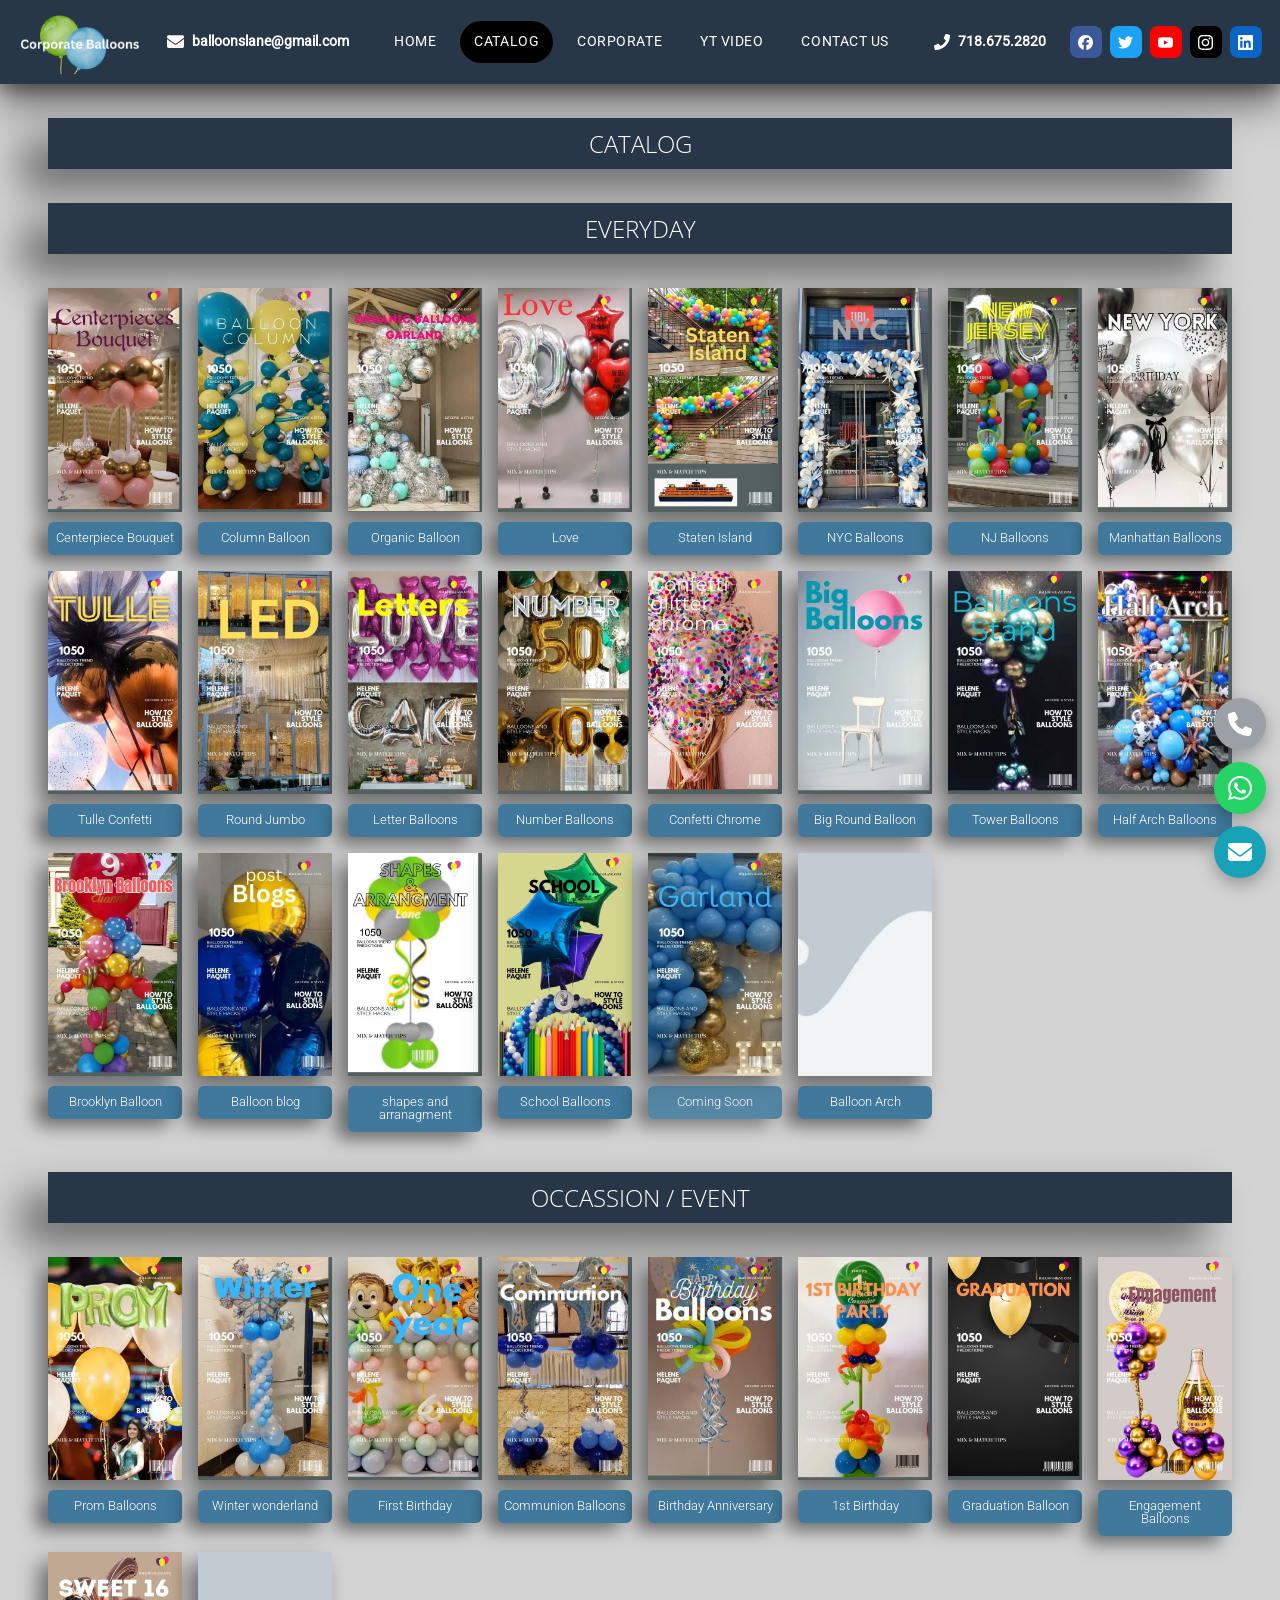
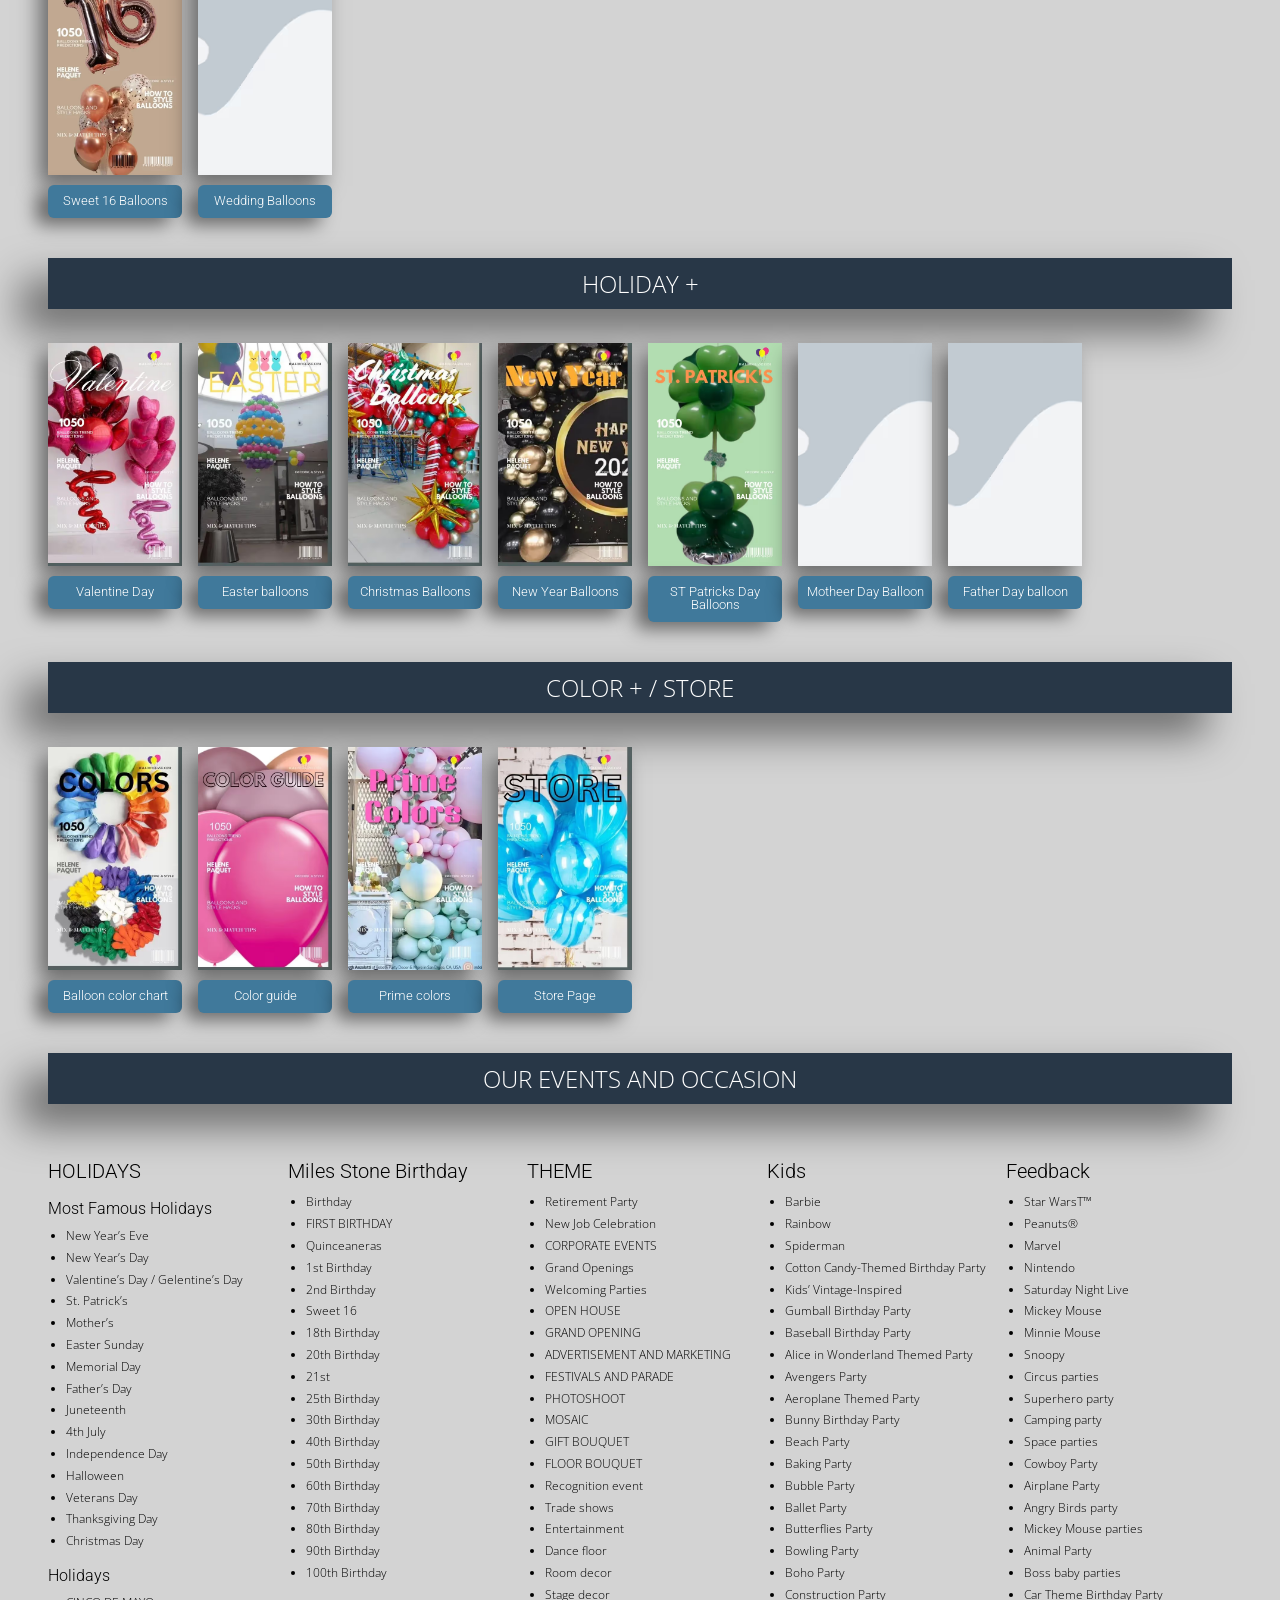
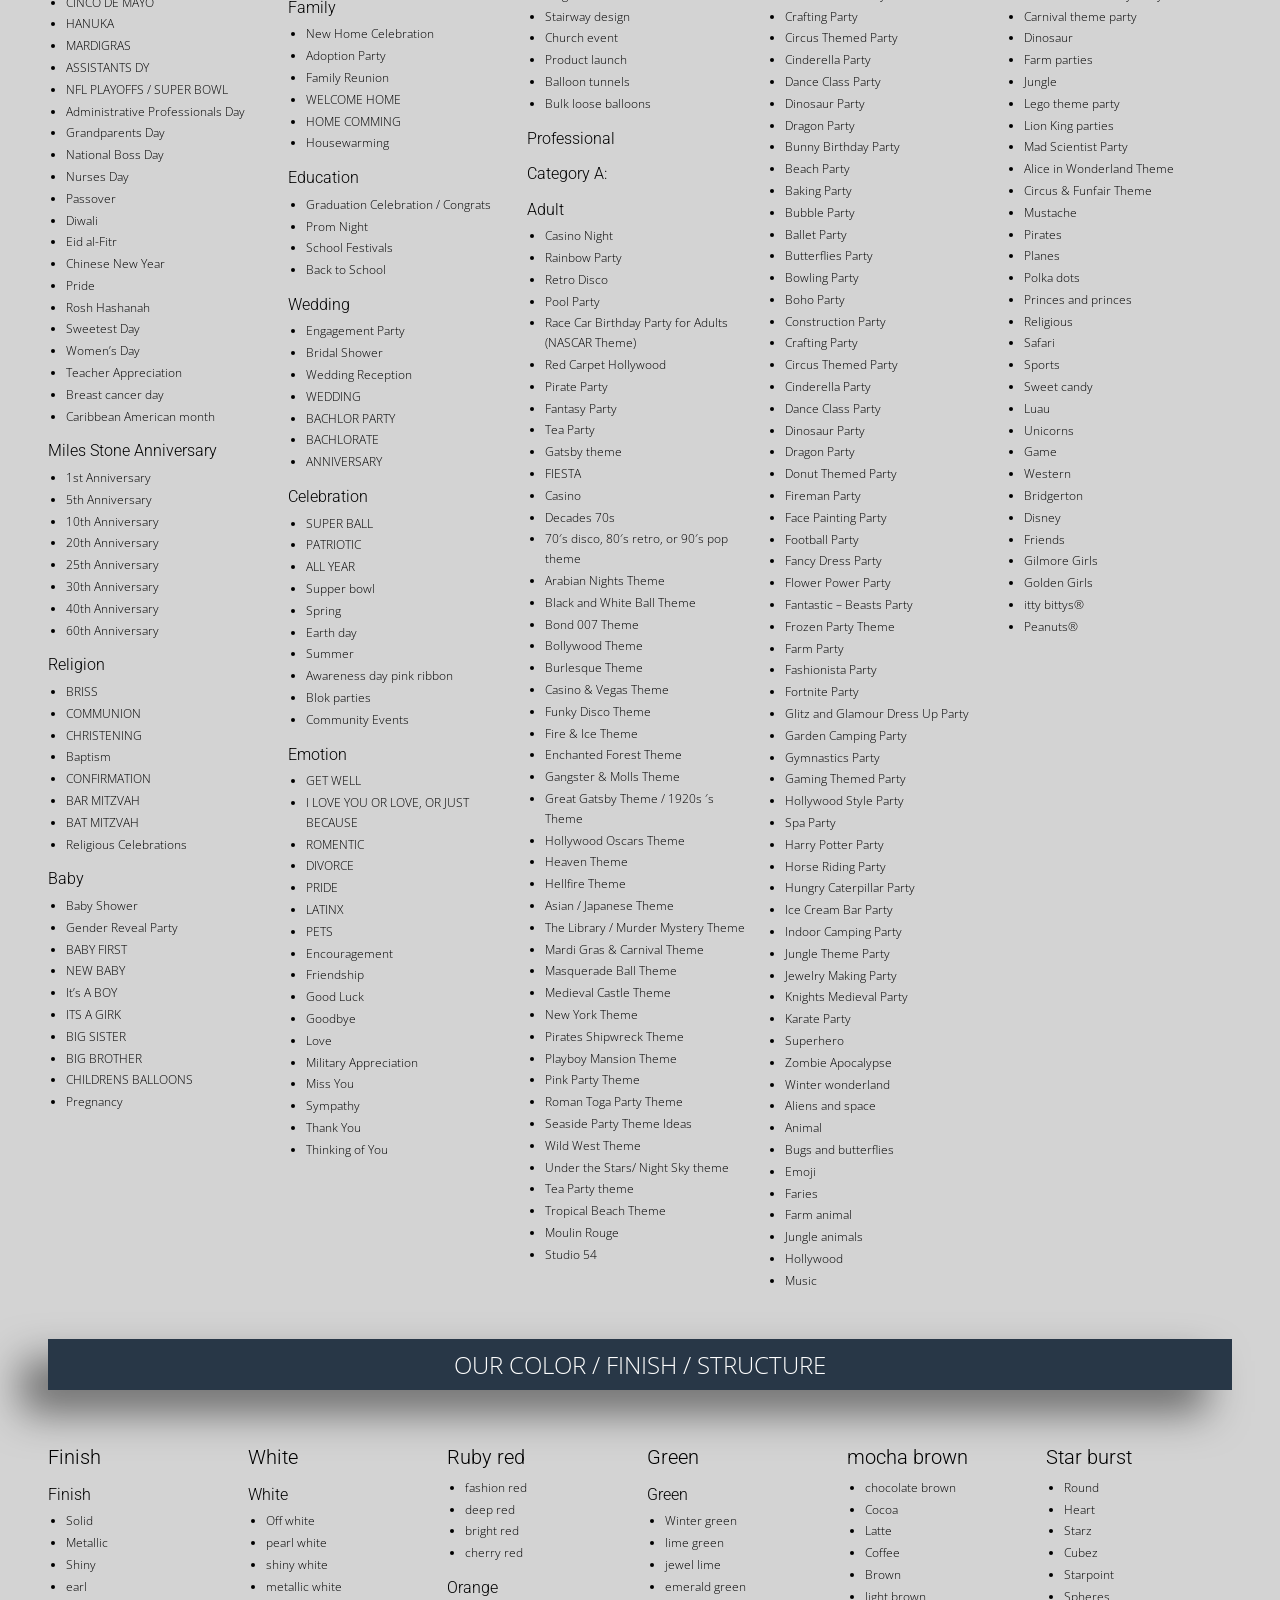
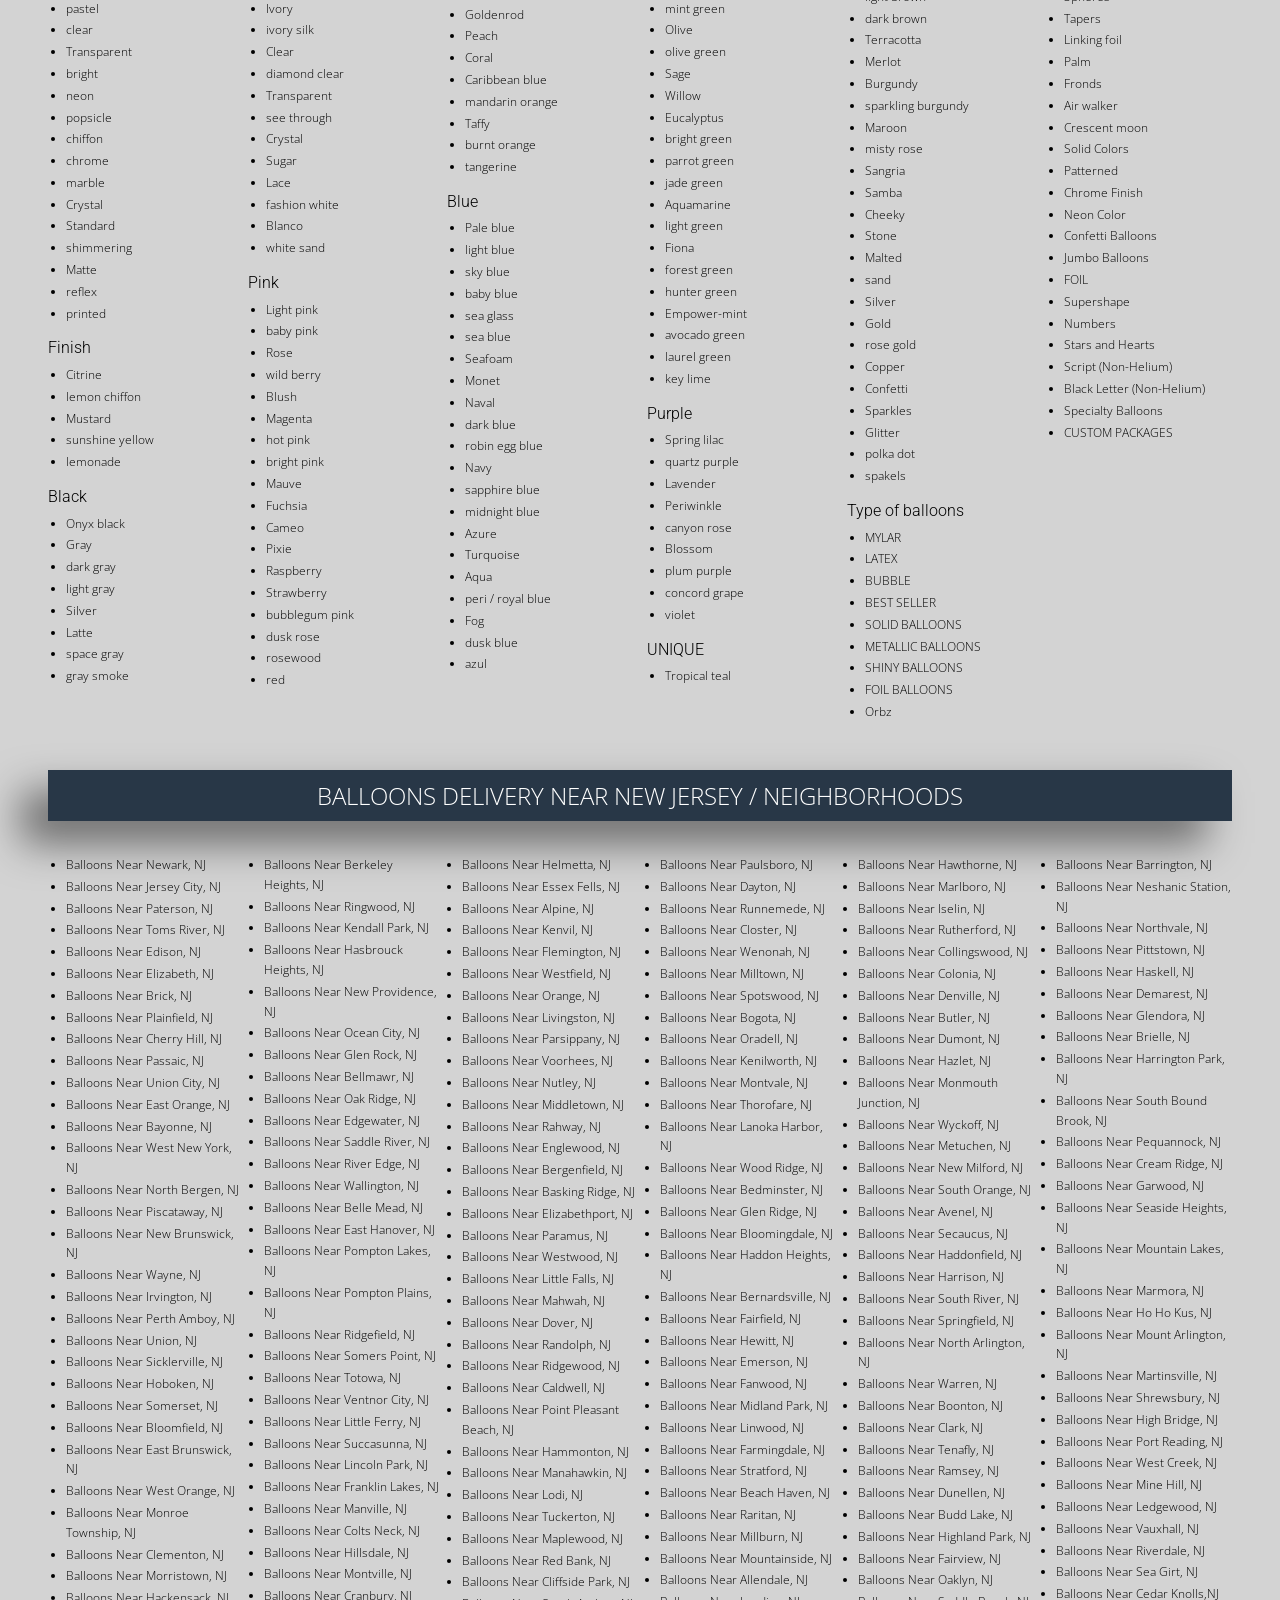
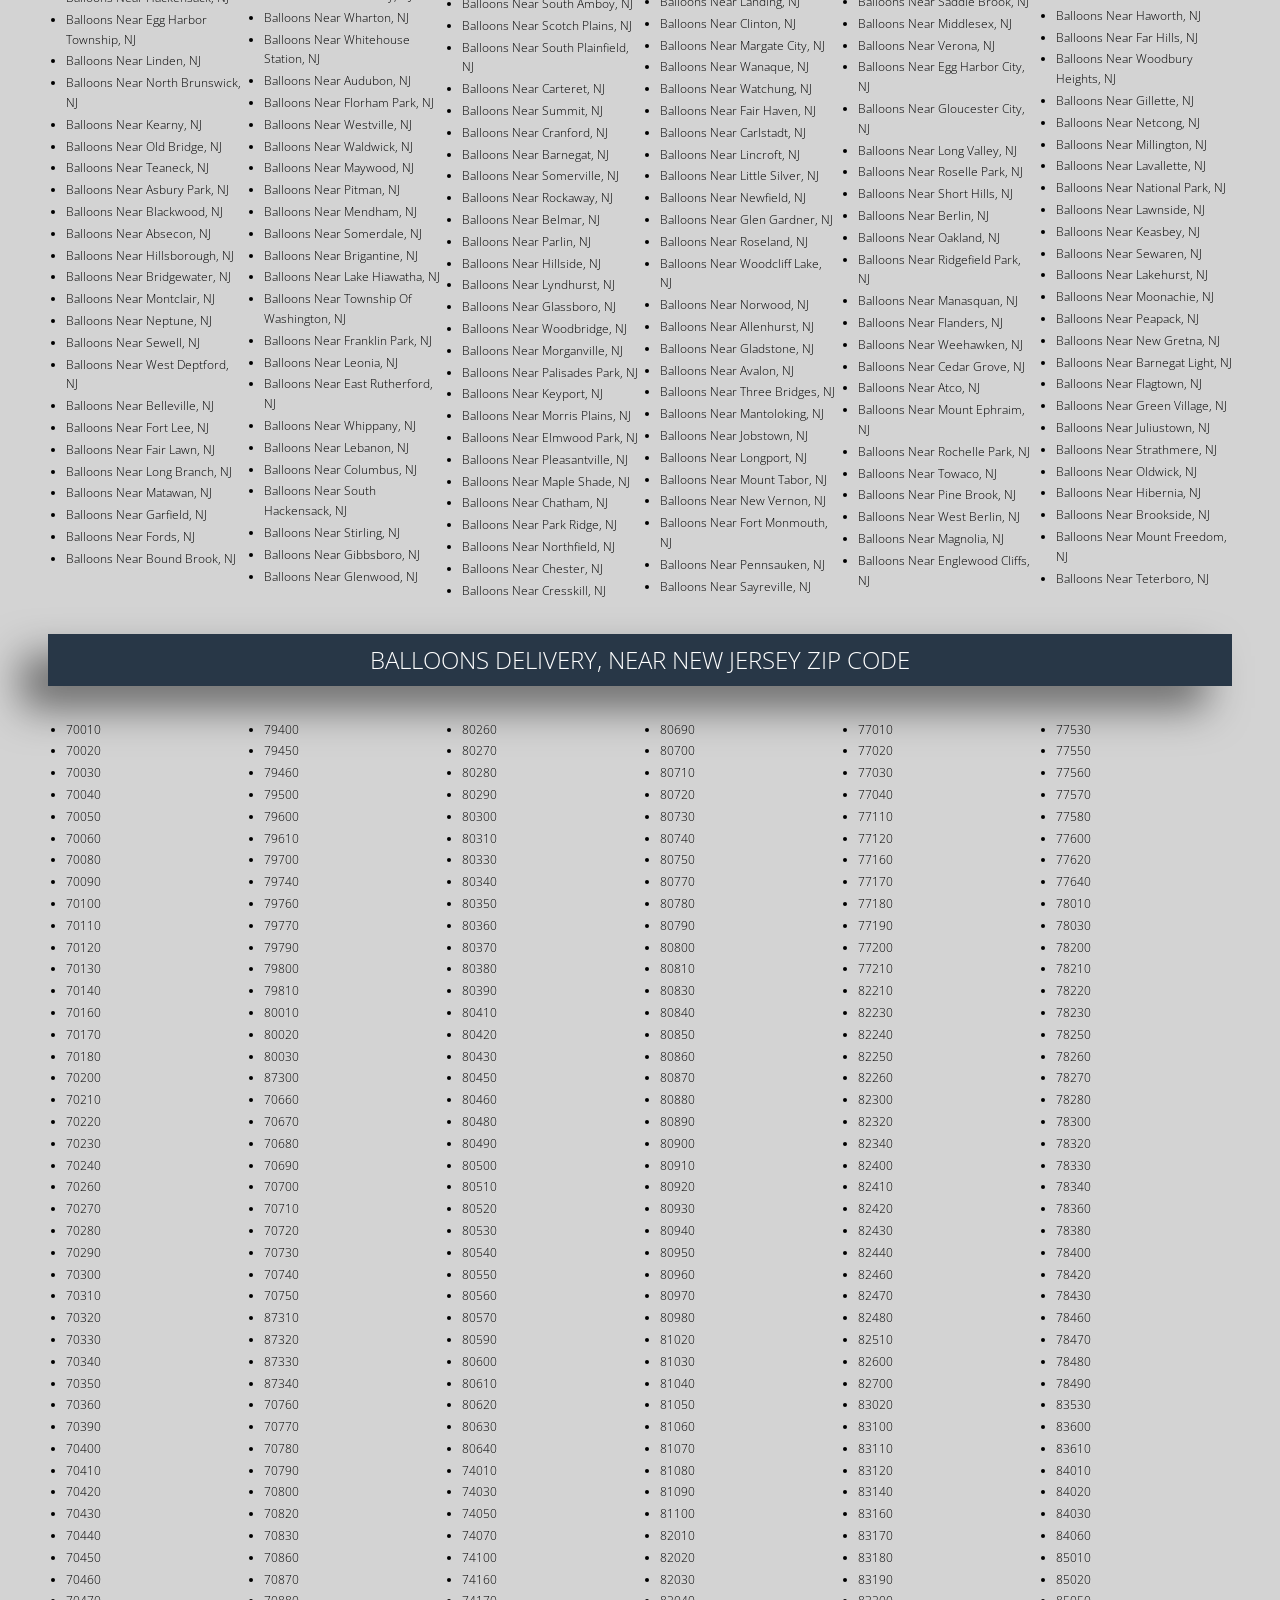
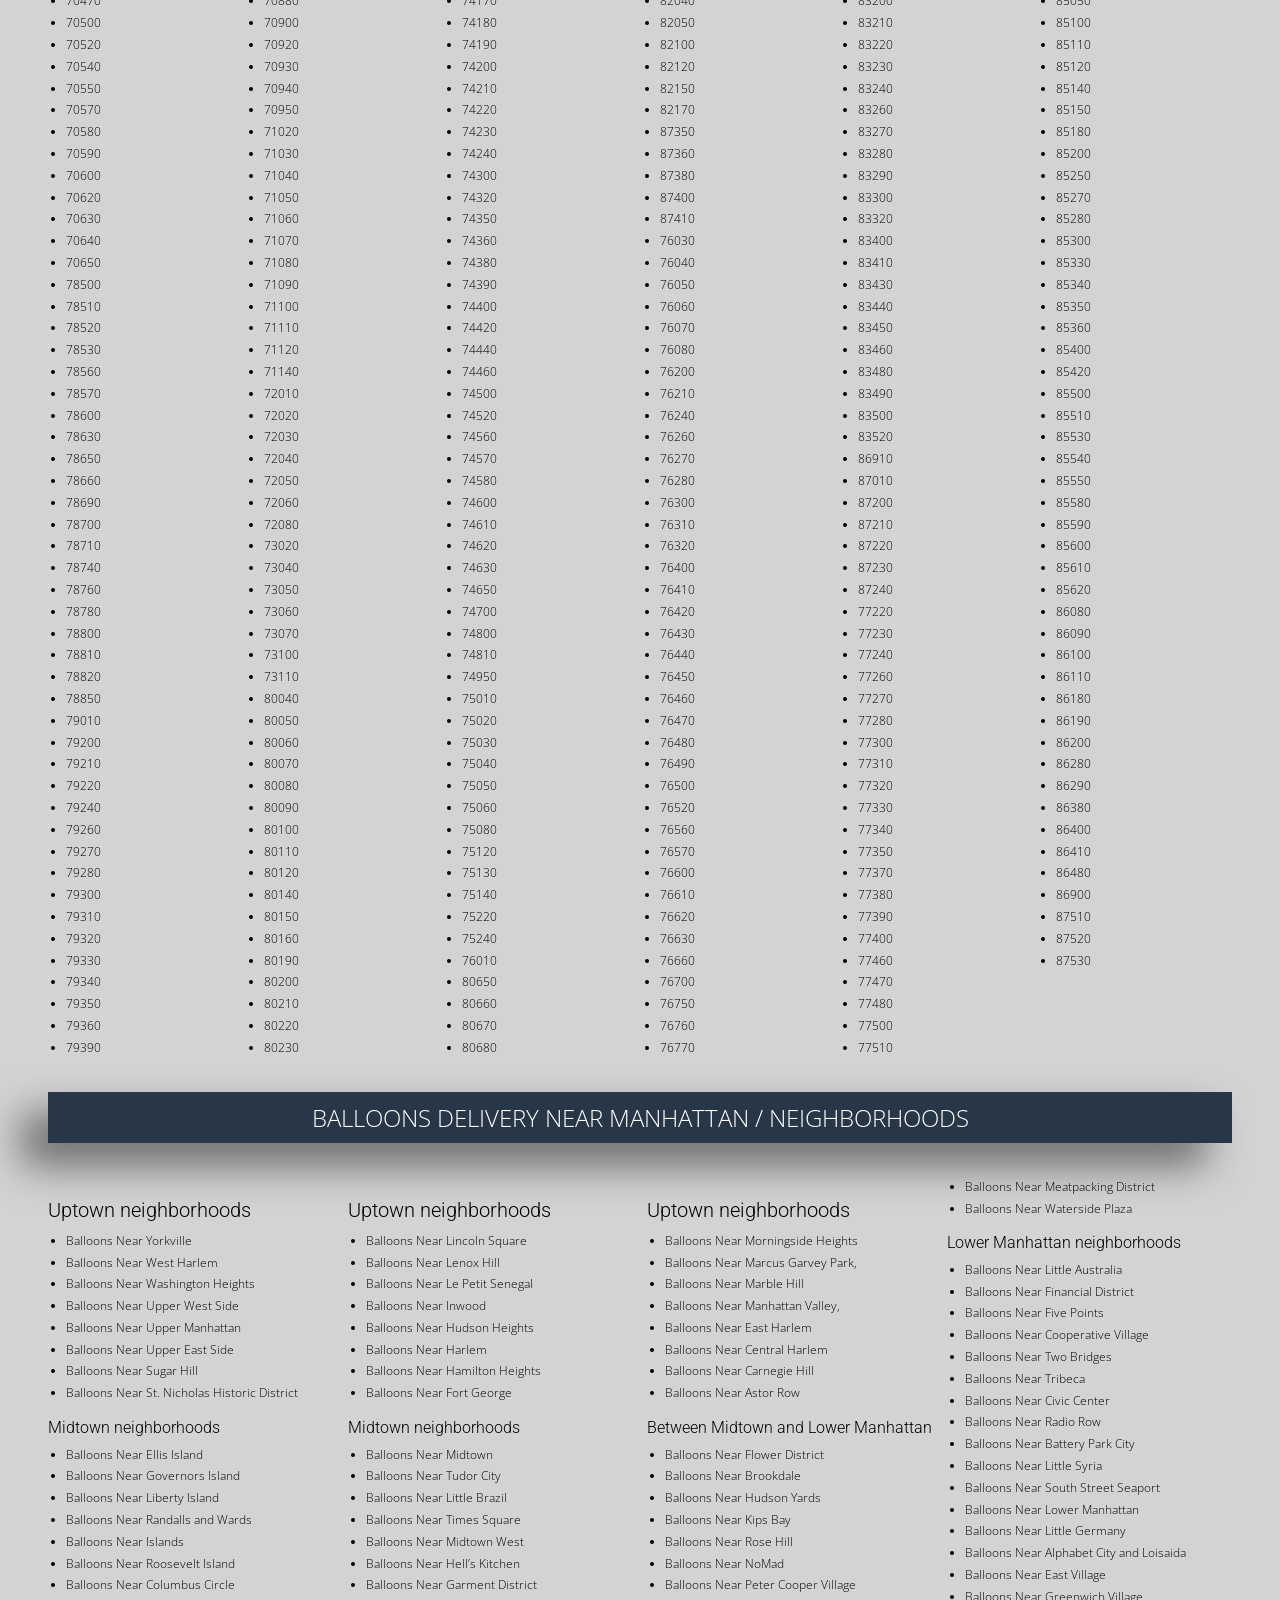
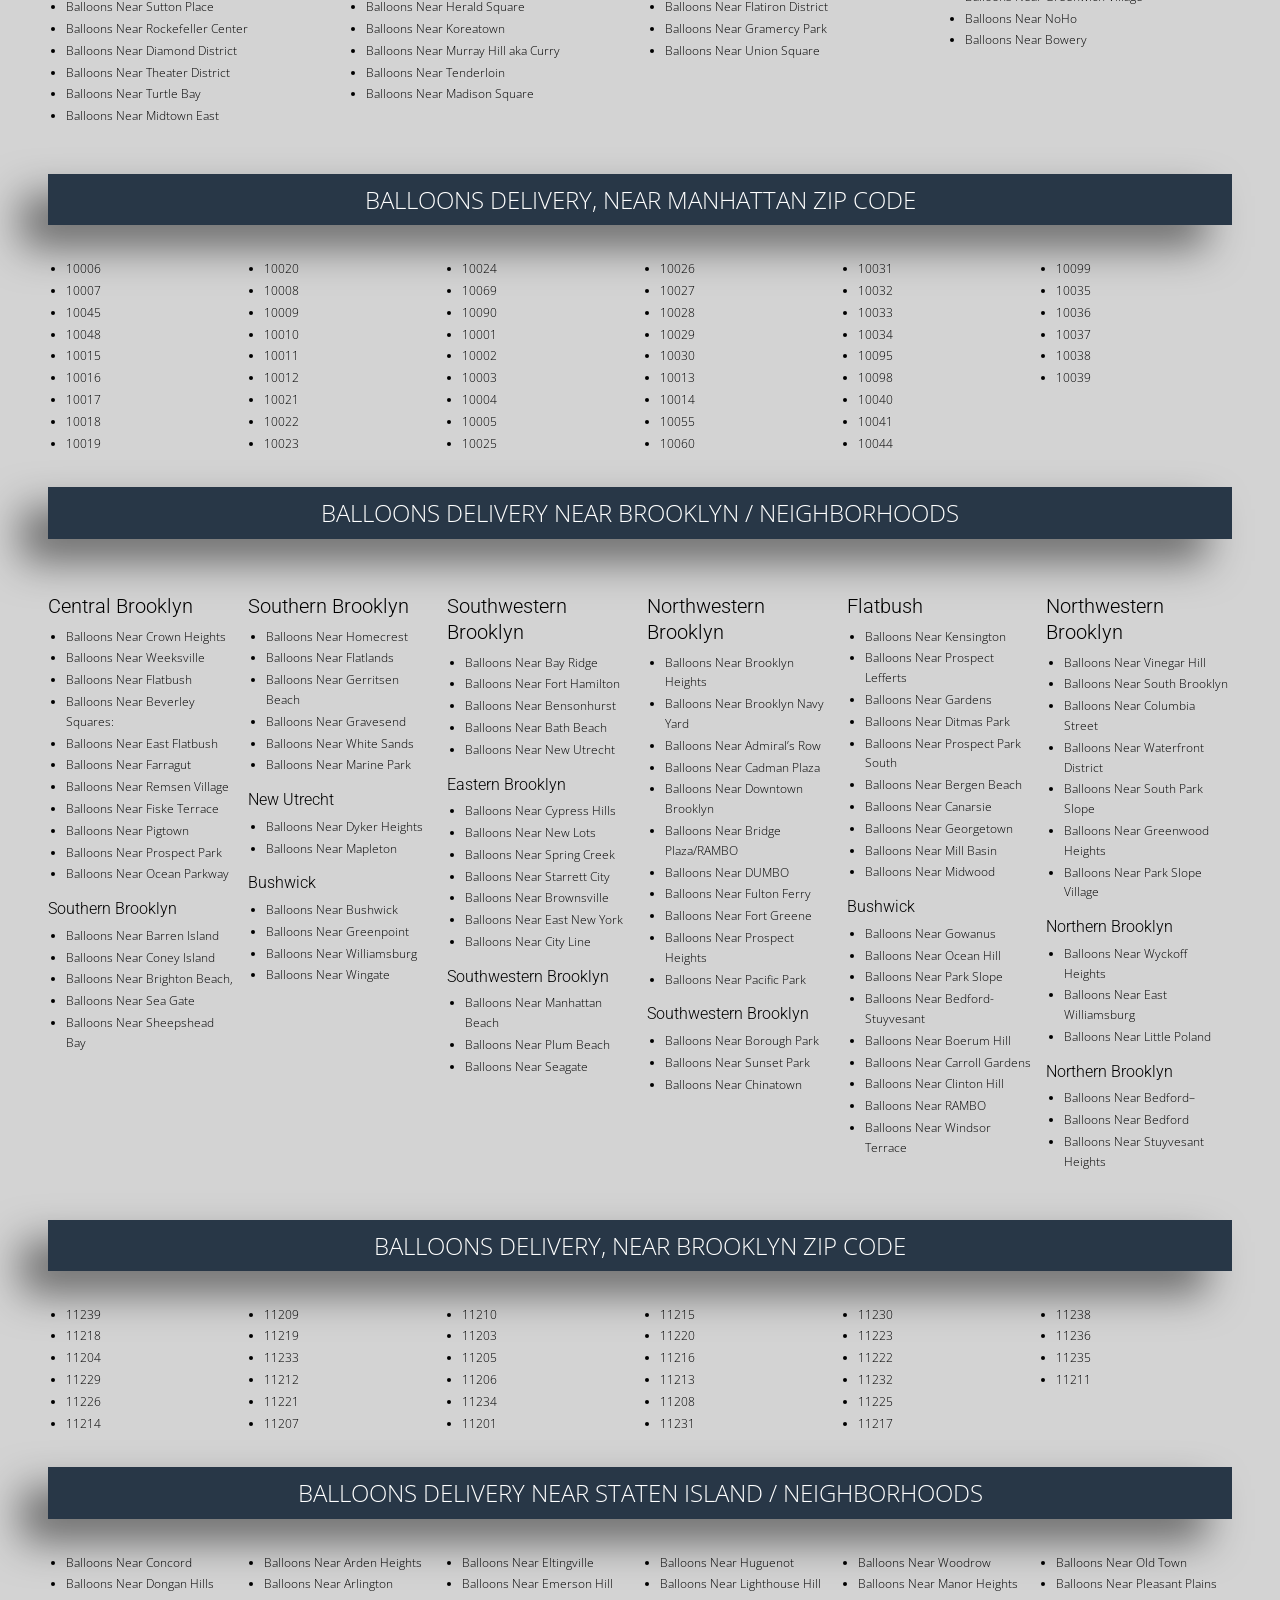
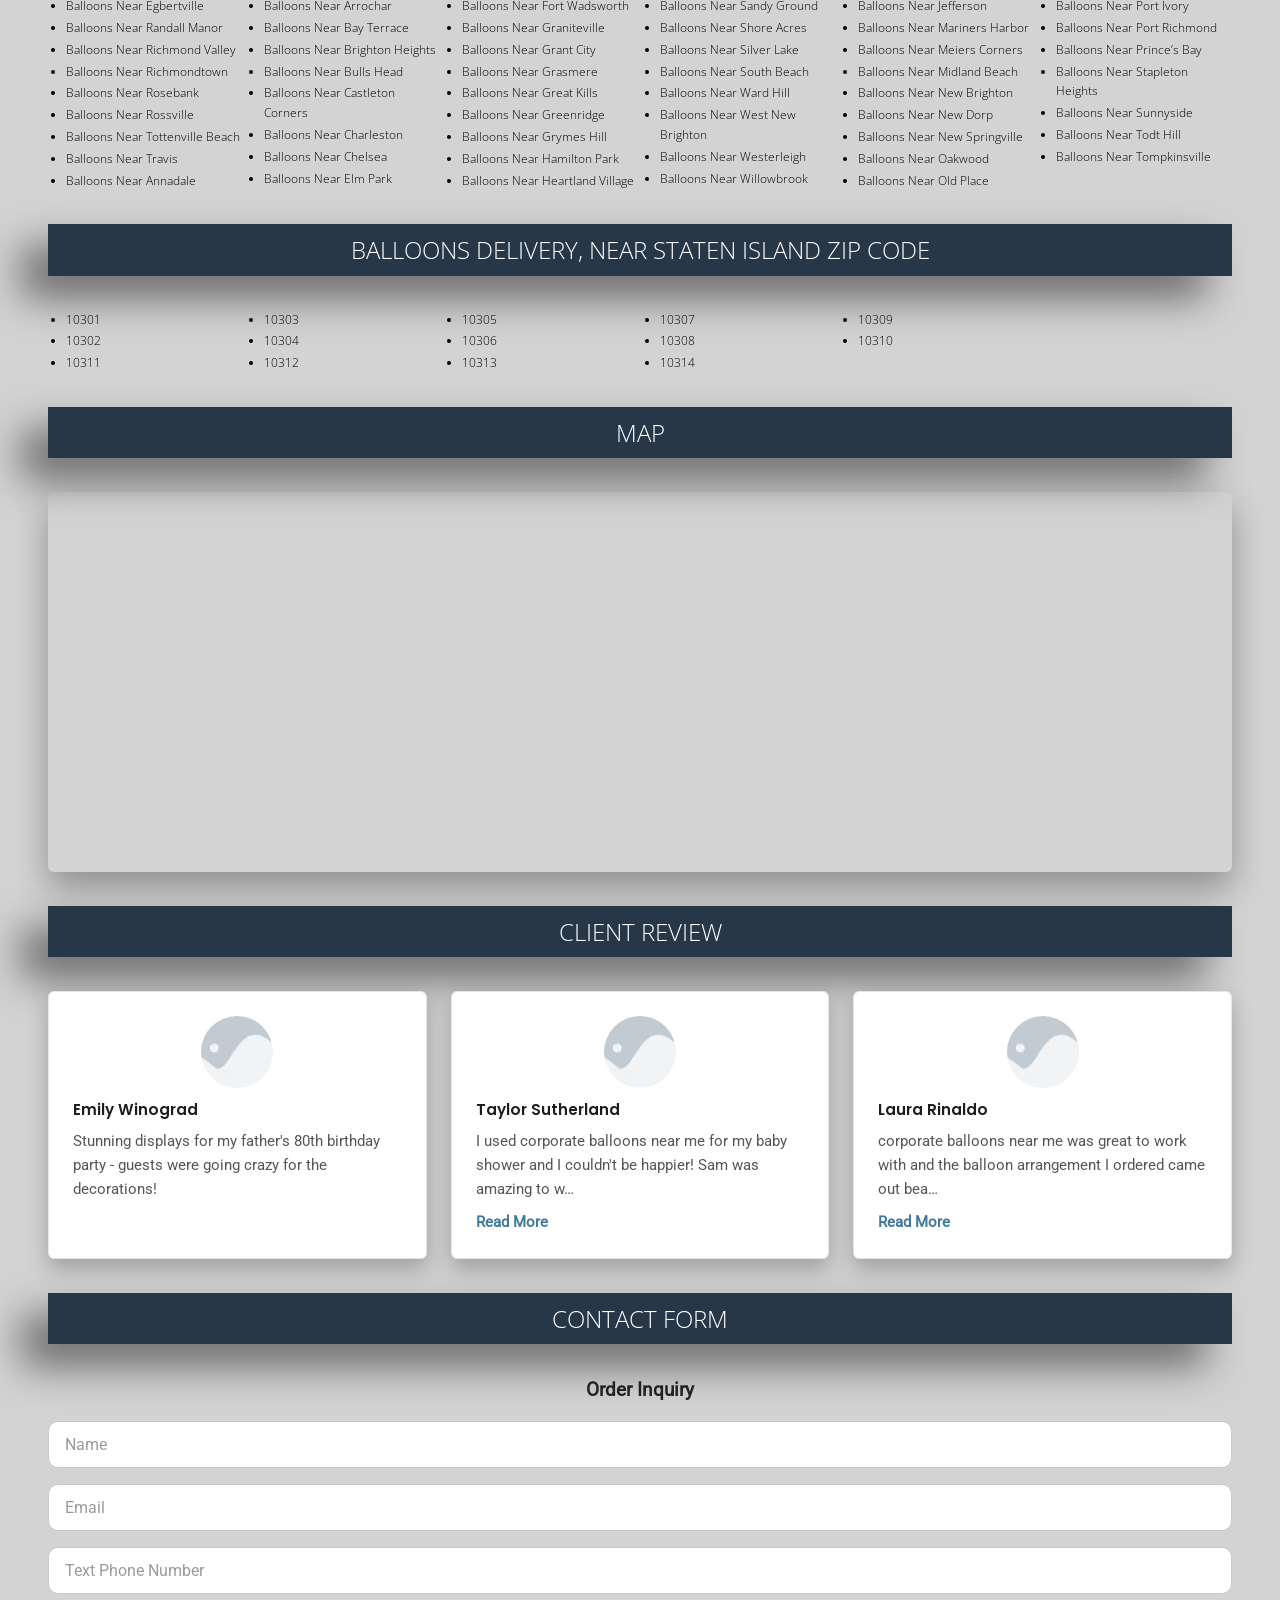
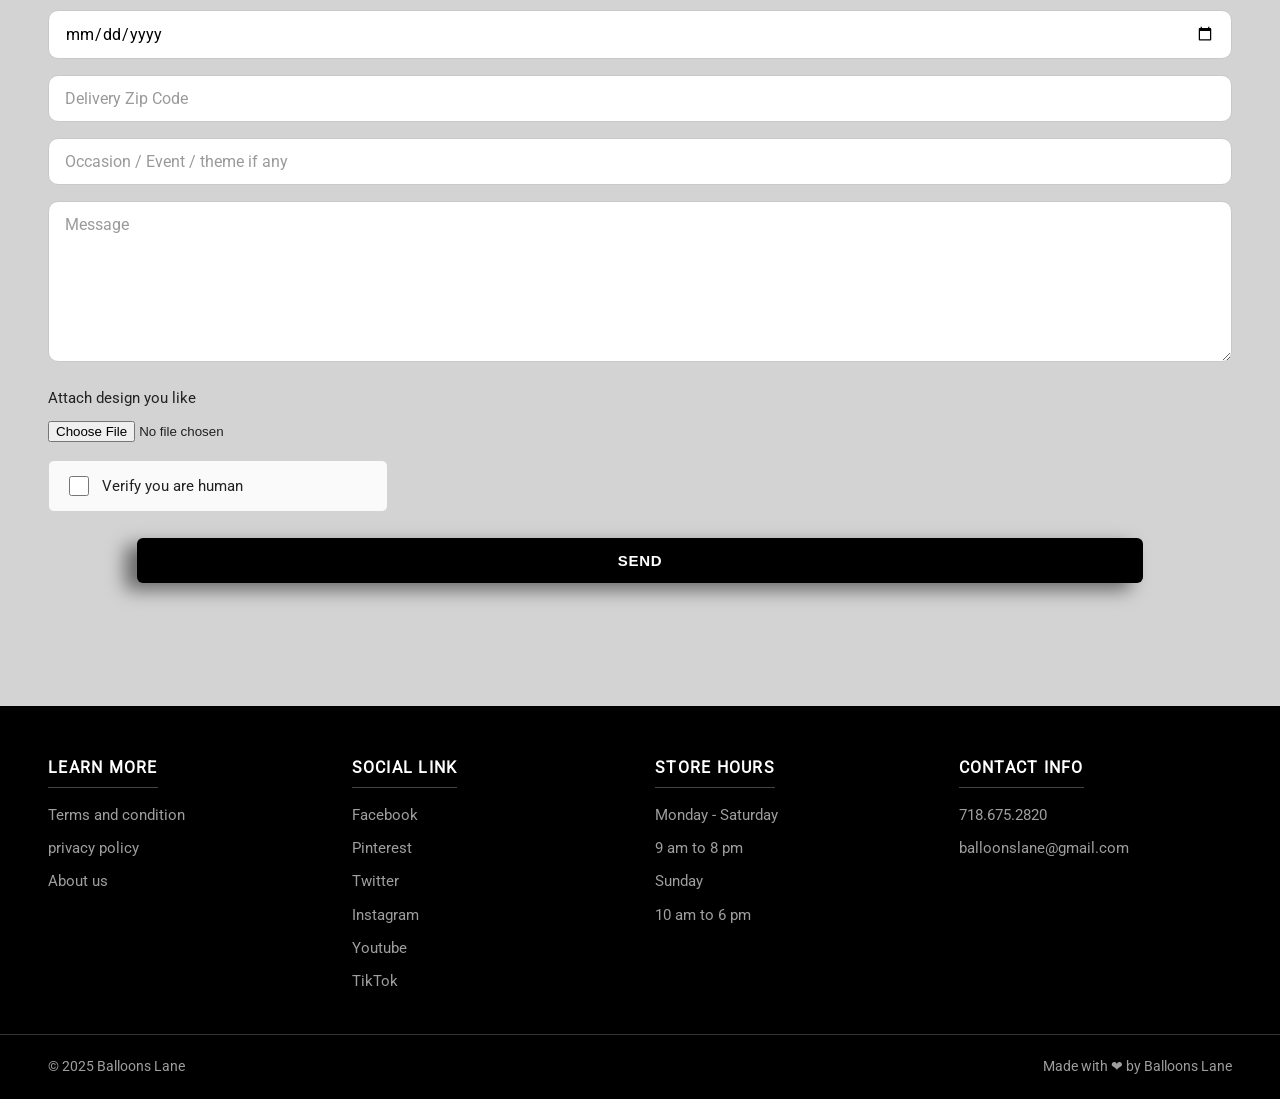
==== commit 917bda65: "Import website package" ====
--- a/catalog/index.html
+++ b/catalog/index.html
@@ -1,3 +1,3 @@
-<!DOCTYPE html><html lang="en"> <head><meta charset="utf-8"><meta name="viewport" content="width=device-width, initial-scale=1"><title>Catalog - corporateballoonsnearme.com</title><meta name="description" content="Browse the Corporate Balloons Near Me catalog: everyday, occasion, holiday and color balloon designs, delivery neighborhoods and zip codes across New Jersey, Manhattan, Brooklyn and Staten Island."><meta name="robots" content="index, follow"><link rel="canonical" href="https://corporateballoonsnearme.com/catalog/"><meta property="og:type" content="website"><meta property="og:title" content="Catalog - corporateballoonsnearme.com"><meta property="og:description" content="Browse the Corporate Balloons Near Me catalog: everyday, occasion, holiday and color balloon designs, delivery neighborhoods and zip codes across New Jersey, Manhattan, Brooklyn and Staten Island."><meta property="og:url" content="https://corporateballoonsnearme.com/catalog/"><meta property="og:image" content="https://corporateballoonsnearme.com/_astro/corporate-balloon-arch-og.LTcv13EO_28lXPi.avif"><meta name="twitter:card" content="summary_large_image"><link rel="icon" type="image/png" href="/images/corporate-balloons-favicon.png" sizes="150x150"><link rel="apple-touch-icon" href="/images/corporate-balloons-apple-touch-icon.png"><link rel="preload" as="font" type="font/woff2" href="/fonts/roboto-300-latin.woff2" crossorigin fetchpriority="high"><link rel="stylesheet" href="/_astro/catalog.Jq23PwCa.css">
+<!DOCTYPE html><html lang="en"> <head><meta charset="utf-8"><meta name="viewport" content="width=device-width, initial-scale=1"><title>Catalog - corporateballoonsnearme.com</title><meta name="description" content="Browse the Corporate Balloons Near Me catalog: everyday, occasion, holiday and color balloon designs, delivery neighborhoods and zip codes across New Jersey, Manhattan, Brooklyn and Staten Island."><meta name="robots" content="index, follow"><link rel="canonical" href="https://corporateballoonsnearme.com/catalog/"><meta property="og:type" content="website"><meta property="og:title" content="Catalog - corporateballoonsnearme.com"><meta property="og:description" content="Browse the Corporate Balloons Near Me catalog: everyday, occasion, holiday and color balloon designs, delivery neighborhoods and zip codes across New Jersey, Manhattan, Brooklyn and Staten Island."><meta property="og:url" content="https://corporateballoonsnearme.com/catalog/"><meta property="og:image" content="https://corporateballoonsnearme.com/_astro/corporate-balloon-arch-og.LTcv13EO_28lXPi.avif"><meta name="twitter:card" content="summary_large_image"><link rel="icon" type="image/png" href="/images/corporate-balloons-favicon.png" sizes="150x150"><link rel="apple-touch-icon" href="/images/corporate-balloons-apple-touch-icon.png"><link rel="preload" as="font" type="font/woff2" href="/fonts/roboto-300-latin.woff2" crossorigin fetchpriority="high"><link rel="stylesheet" href="/_astro/catalog.DZfsnTrq.css">
 <style>.verify-row[data-astro-cid-sh53zdnf]{display:flex;align-items:center;border:1px solid #d3d3d3;border-radius:6px;background:#fafafa;padding:12px 16px;margin:6px 0 20px;max-width:340px}.verify-row[data-astro-cid-sh53zdnf] label[data-astro-cid-sh53zdnf]{display:flex;align-items:center;gap:10px;font-weight:400;margin:0;cursor:pointer}.verify-row[data-astro-cid-sh53zdnf] input[data-astro-cid-sh53zdnf]{width:20px;height:20px}
-</style></head><body> <header class="site-header"> <div class="header-inner"> <a class="brand" href="/" aria-label="Corporate Balloons Near Me home"> <img src="/_astro/corporate-balloons-logo.CT5xrfkX_Z1q82Ma.png" alt="Corporate Balloons logo with green and blue balloons" loading="eager" fetchpriority="high" decoding="async" width="340" height="174"> </a> <div class="header-contact header-contact-email"> <svg aria-hidden="true" viewBox="0 0 512 512" width="17" height="17" fill="#ffffff" xmlns="http://www.w3.org/2000/svg"><path d="M502.3 190.8c3.9-3.1 9.7-.2 9.7 4.7V400c0 26.5-21.5 48-48 48H48c-26.5 0-48-21.5-48-48V195.6c0-5 5.7-7.8 9.7-4.7 22.4 17.4 52.1 39.5 154.1 113.6 21.1 15.4 56.7 47.8 92.2 47.6 35.7.3 72-32.8 92.3-47.6 102-74.1 131.6-96.3 154-113.7zM256 320c23.2.4 56.6-29.2 73.4-41.4 132.7-96.3 142.8-104.7 173.4-128.7 5.8-4.5 9.2-11.5 9.2-18.9v-19c0-26.5-21.5-48-48-48H48C21.5 64 0 85.5 0 112v19c0 7.4 3.4 14.3 9.2 18.9 30.6 23.9 40.7 32.4 173.4 128.7 16.8 12.2 50.2 41.8 73.4 41.4z"></path></svg> <a href="mailto:balloonslane@gmail.com"><span class="hide-m">laneballoon@gmail.com</span><span style="display:none">mail</span></a> </div> <button class="nav-toggle" type="button" aria-label="Open menu" aria-expanded="false" aria-controls="mainNav">☰</button> <nav class="main-nav" id="mainNav" aria-label="Main navigation"> <a href="/" class="" >HOME</a> <a href="/catalog/" class="active" >CATALOG</a> <a href="/#corporate" class="" data-spy-link>CORPORATE</a> <a href="/#yt" class="" data-spy-link>YT VIDEO</a> <a href="/contact-us/" class="" >CONTACT US</a> </nav> <div class="header-contact header-contact-phone"> <svg aria-hidden="true" viewBox="0 0 512 512" width="16" height="16" fill="#ffffff" xmlns="http://www.w3.org/2000/svg"><path d="M493.4 24.6l-104-24c-11.3-2.6-22.9 3.3-27.5 13.9l-48 112c-4.2 9.8-1.4 21.3 6.9 28l60.6 49.6c-36 76.7-98.9 140.5-177.2 177.2l-49.6-60.6c-6.8-8.3-18.2-11.1-28-6.9l-112 48C3.9 366.5-2 378.1.6 389.4l24 104C27.1 504.2 36.7 512 48 512c256.1 0 464-207.5 464-464 0-11.2-7.7-20.9-18.6-23.4z"></path></svg> <a href="tel:7186752820">718.675.2820</a> </div> <div class="header-social" aria-label="Social links"> <a href="https://www.facebook.com/balloonslane/" target="_blank" rel="noopener" aria-label="Facebook"><img src="/images/social/facebook.svg" alt="" width="15" height="15" aria-hidden="true"></a> <a href="https://twitter.com/balloonslane" target="_blank" rel="noopener" aria-label="Twitter"><img src="/images/social/twitter.svg" alt="" width="15" height="15" aria-hidden="true"></a> <a href="https://www.youtube.com/channel/UCdsIWq3AVAGaRpFoQ8-T3CA" target="_blank" rel="noopener" aria-label="YouTube"><img src="/images/social/youtube.svg" alt="" width="15" height="15" aria-hidden="true"></a> <a href="https://www.instagram.com/balloonslane2/" target="_blank" rel="noopener" aria-label="Instagram"><img src="/images/social/instagram.svg" alt="" width="15" height="15" aria-hidden="true"></a> <a href="https://www.linkedin.com/in/balloonslane/" target="_blank" rel="noopener" aria-label="LinkedIn"><img src="/images/social/linkedin.svg" alt="" width="15" height="15" aria-hidden="true"></a> </div> </div> </header>  <main> <div class="container catalog-wrap"> <section aria-label="Catalog"> <div class="band"><h2>CATALOG</h2></div> </section> <section aria-label="EVERYDAY"> <div class="band"><h2>EVERYDAY</h2></div> <div class="prod-grid"> <div class="prod-card"> <img src="/_astro/balloons-centerpiece-bouquet-bunch-set.XpGo_JuC_Z1xsshB.avif" alt="Balloons centerpiece bouquet bunch set for corporate tables" loading="eager" fetchpriority="high" decoding="async" width="450" height="750"> <a class="prod-btn" href="https://balloonsnumber.com/centerpiece-bouquet" target="_blank" rel="noopener">Centerpiece Bouquet</a> </div><div class="prod-card"> <img src="/_astro/balloon-column.DCTq076x_aoyyU.avif" alt="Balloon column for corporate event entrances" loading="eager" fetchpriority="high" decoding="async" width="450" height="750"> <a class="prod-btn" href="https://balloonsnumber.com/column-balloon" target="_blank" rel="noopener">Column Balloon</a> </div><div class="prod-card"> <img src="/_astro/organic-balloon-arch-garland.Cq9AFaGg_1dA1bQ.avif" alt="Organic balloon arch garland for corporate events" loading="eager" fetchpriority="high" decoding="async" width="450" height="750"> <a class="prod-btn" href="https://balloonsnumber.com/organic-balloon" target="_blank" rel="noopener">Organic Balloon</a> </div><div class="prod-card"> <img src="/_astro/love-valentine-balloons.BWB276HC_Z2tpIJz.avif" alt="Love balloons for corporate celebrations" loading="eager" fetchpriority="high" decoding="async" width="450" height="750"> <a class="prod-btn" href="https://balloonsnumber.com/love" target="_blank" rel="noopener">Love</a> </div><div class="prod-card"> <img src="/_astro/staten-island-balloons.TlRwUUVw_XoaHH.avif" alt="Staten Island balloons for local corporate events" loading="eager" fetchpriority="high" decoding="async" width="450" height="750"> <a class="prod-btn" href="https://balloonsnumber.com/staten-island" target="_blank" rel="noopener">Staten Island</a> </div><div class="prod-card"> <img src="/_astro/nyc-balloons.BRmB-MS9_15WSA9.avif" alt="NYC balloons for New York corporate events" loading="eager" fetchpriority="high" decoding="async" width="450" height="750"> <a class="prod-btn" href="https://balloonsnumber.com/nyc-balloons" target="_blank" rel="noopener">NYC Balloons</a> </div><div class="prod-card"> <img src="/_astro/nj-balloons.CizV70BI_Z1V6Opt.avif" alt="NJ balloons for New Jersey corporate events" loading="eager" fetchpriority="high" decoding="async" width="450" height="750"> <a class="prod-btn" href="https://balloonsnumber.com/nj-balloons" target="_blank" rel="noopener">NJ Balloons</a> </div><div class="prod-card"> <img src="/_astro/manhattan-balloons.KjoHVSnU_kAtOF.avif" alt="Manhattan balloons for corporate events" loading="eager" fetchpriority="high" decoding="async" width="450" height="750"> <a class="prod-btn" href="https://balloonsnumber.com/manhattan-balloons" target="_blank" rel="noopener">Manhattan Balloons</a> </div><div class="prod-card"> <img src="/_astro/tulle-confetti-balloons-catalog.B8RBjwCz_ZqmgtE.avif" alt="Tulle confetti glitter sparkle balloons" loading="lazy" fetchpriority="auto" decoding="async" width="450" height="750"> <a class="prod-btn" href="https://balloonsnumber.com/tulle-confetti" target="_blank" rel="noopener">Tulle Confetti</a> </div><div class="prod-card"> <img src="/_astro/round-jumbo-led-clear-balloons-catalog.D7akDjpv_ZquYG3.avif" alt="Round jumbo LED clear personalized balloons" loading="lazy" fetchpriority="auto" decoding="async" width="450" height="750"> <a class="prod-btn" href="https://balloonsnumber.com/round-jumbo-led-clear-personalize-balloons/" target="_blank" rel="noopener">Round Jumbo</a> </div><div class="prod-card"> <img src="/_astro/letter-balloons-catalog.CuW2fah8_Z1BqJMb.avif" alt="Letter balloons for corporate branding" loading="lazy" fetchpriority="auto" decoding="async" width="450" height="750"> <a class="prod-btn" href="https://balloonsnumber.com/letter-balloons/" target="_blank" rel="noopener">Letter Balloons</a> </div><div class="prod-card"> <img src="/_astro/gold-number-balloons.BACMHKxj_J9mJL.avif" alt="Gold number balloons for corporate milestones" loading="lazy" fetchpriority="auto" decoding="async" width="450" height="750"> <a class="prod-btn" href="https://balloonsnumber.com/number-balloons/" target="_blank" rel="noopener">Number Balloons</a> </div><div class="prod-card"> <img src="/_astro/confetti-chrome-balloons-catalog.BlEAE0JY_1QCKrH.avif" alt="Confetti chrome glitter balloons" loading="lazy" fetchpriority="auto" decoding="async" width="450" height="750"> <a class="prod-btn" href="https://balloonsnumber.com/confetti-chrome/" target="_blank" rel="noopener">Confetti Chrome</a> </div><div class="prod-card"> <img src="/_astro/big-giant-round-jumbo-balloons.CFZZ53dI_Z4KumB.avif" alt="Big round jumbo balloons for corporate displays" loading="lazy" fetchpriority="auto" decoding="async" width="450" height="750"> <a class="prod-btn" href="https://balloonsnumber.com/big-round-balloons/" target="_blank" rel="noopener">Big Round Balloon</a> </div><div class="prod-card"> <img src="/_astro/balloon-tower-stand.DVL_oAqG_2pm6Fo.avif" alt="Balloon tower stand for corporate stages" loading="lazy" fetchpriority="auto" decoding="async" width="450" height="750"> <a class="prod-btn" href="https://balloonsnumber.com/tower-balloons/" target="_blank" rel="noopener">Tower Balloons</a> </div><div class="prod-card"> <img src="/_astro/balloons-half-arch.Cawld8iV_Z1s7xXq.avif" alt="Balloons half arch for corporate events" loading="lazy" fetchpriority="auto" decoding="async" width="450" height="750"> <a class="prod-btn" href="https://balloonsnumber.com/half-arch-balloons" target="_blank" rel="noopener">Half Arch Balloons</a> </div><div class="prod-card"> <img src="/_astro/brooklyn-balloons.Cf-v__Je_1cuBRG.avif" alt="Brooklyn balloons for corporate events" loading="lazy" fetchpriority="auto" decoding="async" width="450" height="750"> <a class="prod-btn" href="https://balloonsnumber.com/brooklyn-balloons" target="_blank" rel="noopener">Brooklyn Balloon</a> </div><div class="prod-card"> <img src="/_astro/balloon-blog.CKbkW-rn_1Co7CC.avif" alt="Balloon blog cover image" loading="lazy" fetchpriority="auto" decoding="async" width="450" height="750"> <a class="prod-btn" href="https://wordpress-520906-1667119.cloudwaysapps.com/balloon-blog/" target="_blank" rel="noopener">Balloon blog</a> </div><div class="prod-card"> <img src="/_astro/balloon-shapes-arrangement.CR736cby_2fTJVx.avif" alt="Balloon shapes and arrangement color options" loading="lazy" fetchpriority="auto" decoding="async" width="450" height="750"> <a class="prod-btn" href="https://balloonsnumber.com/colors-chart" target="_blank" rel="noopener">shapes and arranagment</a> </div><div class="prod-card"> <img src="/_astro/school-balloons.BAa3zycE_Z1vd58e.avif" alt="School balloons for school events" loading="lazy" fetchpriority="auto" decoding="async" width="450" height="750"> <a class="prod-btn" href="https://balloonsnumber.com/school-balloons" target="_blank" rel="noopener">School Balloons</a> </div><div class="prod-card"> <img src="/_astro/balloon-garland-coming-soon.Dq7i8oz1_16SylB.avif" alt="Balloon garland coming soon" loading="lazy" fetchpriority="auto" decoding="async" width="450" height="750"> <span class="prod-btn static">Coming Soon</span> </div><div class="prod-card hide-mobile"> <img src="/_astro/balloon-arch-placeholder.BXJuupm4_1WaMNx.avif" alt="Balloon arch catalog placeholder image" loading="lazy" fetchpriority="auto" decoding="async" width="450" height="750"> <a class="prod-btn" href="https://balloonsnumber.com/balloon-arch" target="_blank" rel="noopener">Balloon Arch</a> </div>  </div> </section><section aria-label="OCCASSION / EVENT"> <div class="band"><h2>OCCASSION / EVENT</h2></div> <div class="prod-grid"> <div class="prod-card"> <img src="/_astro/prom-balloons.od_Ne5HD_Zyh5Qe.avif" alt="Prom balloons for school celebrations" loading="lazy" fetchpriority="auto" decoding="async" width="450" height="750"> <a class="prod-btn" href="https://balloonsnumber.com/prom-balloons" target="_blank" rel="noopener">Prom Balloons</a> </div><div class="prod-card"> <img src="/_astro/winter-wonderland-balloons.CHfP13yh_1M5hgj.avif" alt="Winter wonderland balloons for holiday events" loading="lazy" fetchpriority="auto" decoding="async" width="450" height="750"> <a class="prod-btn" href="https://balloonsnumber.com/winter-wonderland" target="_blank" rel="noopener">Winter wonderland</a> </div><div class="prod-card"> <img src="/_astro/first-birthday-balloons.D6fk8E9z_abpsb.avif" alt="First birthday balloons" loading="lazy" fetchpriority="auto" decoding="async" width="450" height="750"> <a class="prod-btn" href="https://balloonsnumber.com/first-birthday-balloon" target="_blank" rel="noopener">First Birthday</a> </div><div class="prod-card"> <img src="/_astro/communion-balloons.okEwEwzN_Z2o2XA2.avif" alt="Communion balloons for religious celebrations" loading="lazy" fetchpriority="auto" decoding="async" width="450" height="750"> <a class="prod-btn" href="https://balloonsnumber.com/communion-balloons" target="_blank" rel="noopener">Communion Balloons</a> </div><div class="prod-card"> <img src="/_astro/birthday-anniversary-christening-balloons.CTBKq_UC_1zxIka.avif" alt="Birthday anniversary christening balloons" loading="lazy" fetchpriority="auto" decoding="async" width="450" height="750"> <a class="prod-btn" href="https://balloonsnumber.com/birthday-anniversary" target="_blank" rel="noopener">Birthday Anniversary</a> </div><div class="prod-card"> <img src="/_astro/first-birthday-party-balloons.DYC3Jh9X_ZltSTq.avif" alt="1st birthday party balloons" loading="lazy" fetchpriority="auto" decoding="async" width="450" height="750"> <a class="prod-btn" href="https://balloonsnumber.com/1st-birthday" target="_blank" rel="noopener">1st Birthday</a> </div><div class="prod-card"> <img src="/_astro/graduation-balloons.J8WQ4Hs9_Muvk9.avif" alt="Graduation balloons" loading="lazy" fetchpriority="auto" decoding="async" width="450" height="750"> <a class="prod-btn" href="https://balloonsnumber.com/graduation-balloon/" target="_blank" rel="noopener">Graduation Balloon</a> </div><div class="prod-card"> <img src="/_astro/engagement-balloons.Dt5Z5j5-_ZcKhe4.avif" alt="Engagement balloons" loading="lazy" fetchpriority="auto" decoding="async" width="450" height="750"> <a class="prod-btn" href="https://balloonsnumber.com/engagement-balloons/" target="_blank" rel="noopener">Engagement Balloons</a> </div><div class="prod-card"> <img src="/_astro/sweet-16-balloons.ChOoywIK_Z2wucrQ.avif" alt="Sweet 16 balloons" loading="lazy" fetchpriority="auto" decoding="async" width="450" height="750"> <a class="prod-btn" href="https://balloonsnumber.com/sweet-16-balloons" target="_blank" rel="noopener">Sweet 16 Balloons</a> </div><div class="prod-card"> <img src="/_astro/balloon-arch-placeholder.BXJuupm4_1WaMNx.avif" alt="Wedding balloons catalog placeholder image" loading="lazy" fetchpriority="auto" decoding="async" width="450" height="750"> <a class="prod-btn" href="https://balloonsnumber.com/wedding-balloons" target="_blank" rel="noopener">Wedding Balloons</a> </div>  </div> </section><section aria-label="HOLIDAY +"> <div class="band"><h2>HOLIDAY +</h2></div> <div class="prod-grid"> <div class="prod-card"> <img src="/_astro/valentines-day-balloons.CbcSlBNF_WFnzg.avif" alt="Valentine Day balloons" loading="lazy" fetchpriority="auto" decoding="async" width="450" height="750"> <a class="prod-btn" href="https://balloonsnumber.com/engagement-balloons/" target="_blank" rel="noopener">Valentine Day</a> </div><div class="prod-card"> <img src="/_astro/easter-balloons.Q_STM-3A_Z2v05cJ.avif" alt="Easter balloons" loading="lazy" fetchpriority="auto" decoding="async" width="450" height="750"> <a class="prod-btn" href="https://balloonsnumber.com/easter-balloons-2/" target="_blank" rel="noopener">Easter balloons</a> </div><div class="prod-card"> <img src="/_astro/christmas-balloons.DS5PNRON_ZexDn0.avif" alt="Christmas balloons" loading="lazy" fetchpriority="auto" decoding="async" width="450" height="750"> <a class="prod-btn" href="https://balloonsnumber.com/christmas-balloons" target="_blank" rel="noopener">Christmas Balloons</a> </div><div class="prod-card"> <img src="/_astro/new-year-balloons.CLeTs54R_1YDRFK.avif" alt="New Year balloons" loading="lazy" fetchpriority="auto" decoding="async" width="450" height="750"> <a class="prod-btn" href="https://balloonsnumber.com/new-year-balloons-2" target="_blank" rel="noopener">New Year Balloons</a> </div><div class="prod-card"> <img src="/_astro/st-patricks-day-balloons.DqhuGNfu_Z12CM9u.avif" alt="ST Patricks Day balloons" loading="lazy" fetchpriority="auto" decoding="async" width="450" height="750"> <a class="prod-btn" href="https://balloonsnumber.com/st-patricks-day-balloons" target="_blank" rel="noopener">ST Patricks Day Balloons</a> </div><div class="prod-card"> <img src="/_astro/balloon-arch-placeholder.BXJuupm4_1WaMNx.avif" alt="Motheer Day balloon catalog placeholder image" loading="lazy" fetchpriority="auto" decoding="async" width="450" height="750"> <a class="prod-btn" href="https://balloonsnumber.com/motheer-day-balloon" target="_blank" rel="noopener">Motheer Day Balloon</a> </div><div class="prod-card"> <img src="/_astro/balloon-arch-placeholder.BXJuupm4_1WaMNx.avif" alt="Father Day balloon catalog placeholder image" loading="lazy" fetchpriority="auto" decoding="async" width="450" height="750"> <a class="prod-btn" href="https://balloonsnumber.com/father-day-balloon" target="_blank" rel="noopener">Father Day balloon</a> </div>  </div> </section><section aria-label="COLOR + / STORE"> <div class="band"><h2>COLOR + / STORE</h2></div> <div class="prod-grid"> <div class="prod-card"> <img src="/_astro/balloons-color-chart.4L4AAU11_Z2702sK.avif" alt="Balloon color chart" loading="lazy" fetchpriority="auto" decoding="async" width="450" height="750"> <a class="prod-btn" href="https://balloonsnumber.com/colors-chart" target="_blank" rel="noopener">Balloon color chart</a> </div><div class="prod-card"> <img src="/_astro/balloon-color-guide.C_tI_ebI_wo8lQ.avif" alt="Balloon color guide" loading="lazy" fetchpriority="auto" decoding="async" width="450" height="750"> <a class="prod-btn" href="https://balloonsnumber.com/color-guide" target="_blank" rel="noopener">Color guide</a> </div><div class="prod-card"> <img src="/_astro/prime-balloon-colors.DF7cTdDV_ZgabzX.avif" alt="Prime balloon colors" loading="lazy" fetchpriority="auto" decoding="async" width="450" height="750"> <a class="prod-btn" href="https://balloonsnumber.com/prime-colors" target="_blank" rel="noopener">Prime colors</a> </div><div class="prod-card"> <img src="/_astro/balloons-store-page.BQuZKr4D_2qMOWW.avif" alt="Balloons Lane store page" loading="lazy" fetchpriority="auto" decoding="async" width="450" height="750"> <a class="prod-btn" href="https://stores.balloonslane.com/" target="_blank" rel="noopener">Store Page</a> </div>  </div> </section> <section class="loc-section centered-blocks" aria-label="Our events and occasion"> <div class="band"><h2>OUR EVENTS AND OCCASION</h2></div> <div class="blocks-grid blocks-grid--5"> <div class="cat-block"> <h3>HOLIDAYS</h3> <div> <h4>Most Famous Holidays</h4> <ul class="mini-list"> <li>New Year’s Eve</li><li>New Year’s Day</li><li>Valentine’s Day / Gelentine’s Day</li><li>St. Patrick’s</li><li>Mother’s</li><li>Easter Sunday</li><li>Memorial Day</li><li>Father’s Day</li><li>Juneteenth</li><li>4th July</li><li>Independence Day</li><li>Halloween</li><li>Veterans Day</li><li>Thanksgiving Day</li><li>Christmas Day</li> </ul> </div><div> <h4>Holidays</h4> <ul class="mini-list"> <li>CINCO DE MAYO</li><li>HANUKA</li><li>MARDIGRAS</li><li>ASSISTANTS DY</li><li>NFL PLAYOFFS / SUPER BOWL</li><li>Administrative Professionals Day</li><li>Grandparents Day</li><li>National Boss Day</li><li>Nurses Day</li><li>Passover</li><li>Diwali</li><li>Eid al-Fitr</li><li>Chinese New Year</li><li>Pride</li><li>Rosh Hashanah</li><li>Sweetest Day</li><li>Women’s Day</li><li>Teacher Appreciation</li><li>Breast cancer day</li><li>Caribbean American month</li> </ul> </div><div> <h4>Miles Stone Anniversary</h4> <ul class="mini-list"> <li>1st Anniversary</li><li>5th Anniversary</li><li>10th Anniversary</li><li>20th Anniversary</li><li>25th Anniversary</li><li>30th Anniversary</li><li>40th Anniversary</li><li>60th Anniversary</li> </ul> </div><div> <h4>Religion</h4> <ul class="mini-list"> <li>BRISS</li><li>COMMUNION</li><li>CHRISTENING</li><li>Baptism</li><li>CONFIRMATION</li><li>BAR MITZVAH</li><li>BAT MITZVAH</li><li>Religious Celebrations</li> </ul> </div><div> <h4>Baby</h4> <ul class="mini-list"> <li>Baby Shower</li><li>Gender Reveal Party</li><li>BABY FIRST</li><li>NEW BABY</li><li>It’s A BOY</li><li>ITS A GIRK</li><li>BIG SISTER</li><li>BIG BROTHER</li><li>CHILDRENS BALLOONS</li><li>Pregnancy</li> </ul> </div> </div><div class="cat-block"> <h3>Miles Stone Birthday</h3> <div>  <ul class="mini-list"> <li>Birthday</li><li>FIRST BIRTHDAY</li><li>Quinceaneras</li><li>1st Birthday</li><li>2nd Birthday</li><li>Sweet 16</li><li>18th Birthday</li><li>20th Birthday</li><li>21st</li><li>25th Birthday</li><li>30th Birthday</li><li>40th Birthday</li><li>50th Birthday</li><li>60th Birthday</li><li>70th Birthday</li><li>80th Birthday</li><li>90th Birthday</li><li>100th Birthday</li> </ul> </div><div> <h4>Family</h4> <ul class="mini-list"> <li>New Home Celebration</li><li>Adoption Party</li><li>Family Reunion</li><li>WELCOME HOME</li><li>HOME COMMING</li><li>Housewarming</li> </ul> </div><div> <h4>Education</h4> <ul class="mini-list"> <li>Graduation Celebration / Congrats</li><li>Prom Night</li><li>School Festivals</li><li>Back to School</li> </ul> </div><div> <h4>Wedding</h4> <ul class="mini-list"> <li>Engagement Party</li><li>Bridal Shower</li><li>Wedding Reception</li><li>WEDDING</li><li>BACHLOR PARTY</li><li>BACHLORATE</li><li>ANNIVERSARY</li> </ul> </div><div> <h4>Celebration</h4> <ul class="mini-list"> <li>SUPER BALL</li><li>PATRIOTIC</li><li>ALL YEAR</li><li>Supper bowl</li><li>Spring</li><li>Earth day</li><li>Summer</li><li>Awareness day pink ribbon</li><li>Blok parties</li><li>Community Events</li> </ul> </div><div> <h4>Emotion</h4> <ul class="mini-list"> <li>GET WELL</li><li>I LOVE YOU OR LOVE, OR JUST BECAUSE</li><li>ROMENTIC</li><li>DIVORCE</li><li>PRIDE</li><li>LATINX</li><li>PETS</li><li>Encouragement</li><li>Friendship</li><li>Good Luck</li><li>Goodbye</li><li>Love</li><li>Military Appreciation</li><li>Miss You</li><li>Sympathy</li><li>Thank You</li><li>Thinking of You</li> </ul> </div> </div><div class="cat-block"> <h3>THEME</h3> <div>  <ul class="mini-list"> <li>Retirement Party</li><li>New Job Celebration</li><li>CORPORATE EVENTS</li><li>Grand Openings</li><li>Welcoming Parties</li><li>OPEN HOUSE</li><li>GRAND OPENING</li><li>ADVERTISEMENT AND MARKETING</li><li>FESTIVALS AND PARADE</li><li>PHOTOSHOOT</li><li>MOSAIC</li><li>GIFT BOUQUET</li><li>FLOOR BOUQUET</li><li>Recognition event</li><li>Trade shows</li><li>Entertainment</li><li>Dance floor</li><li>Room decor</li><li>Stage decor</li><li>Stairway design</li><li>Church event</li><li>Product launch</li><li>Balloon tunnels</li><li>Bulk loose balloons</li> </ul> </div><div> <h4>Professional</h4>  </div><div> <h4>Category A:</h4>  </div><div> <h4>Adult</h4> <ul class="mini-list"> <li>Casino Night</li><li>Rainbow Party</li><li>Retro Disco</li><li>Pool Party</li><li>Race Car Birthday Party for Adults (NASCAR Theme)</li><li>Red Carpet Hollywood</li><li>Pirate Party</li><li>Fantasy Party</li><li>Tea Party</li><li>Gatsby theme</li><li>FIESTA</li><li>Casino</li><li>Decades 70s</li><li>70′s disco, 80′s retro, or 90′s pop theme</li><li>Arabian Nights Theme</li><li>Black and White Ball Theme</li><li>Bond 007 Theme</li><li>Bollywood Theme</li><li>Burlesque Theme</li><li>Casino &amp; Vegas Theme</li><li>Funky Disco Theme</li><li>Fire &amp; Ice Theme</li><li>Enchanted Forest Theme</li><li>Gangster &amp; Molls Theme</li><li>Great Gatsby Theme / 1920s ′s Theme</li><li>Hollywood Oscars Theme</li><li>Heaven Theme</li><li>Hellfire Theme</li><li>Asian / Japanese Theme</li><li>The Library / Murder Mystery Theme</li><li>Mardi Gras &amp; Carnival Theme</li><li>Masquerade Ball Theme</li><li>Medieval Castle Theme</li><li>New York Theme</li><li>Pirates Shipwreck Theme</li><li>Playboy Mansion Theme</li><li>Pink Party Theme</li><li>Roman Toga Party Theme</li><li>Seaside Party Theme Ideas</li><li>Wild West Theme</li><li>Under the Stars/ Night Sky theme</li><li>Tea Party theme</li><li>Tropical Beach Theme</li><li>Moulin Rouge</li><li>Studio 54</li> </ul> </div> </div><div class="cat-block"> <h3>Kids</h3> <div>  <ul class="mini-list"> <li>Barbie</li><li>Rainbow</li><li>Spiderman</li><li>Cotton Candy-Themed Birthday Party</li><li>Kids’ Vintage-Inspired</li><li>Gumball Birthday Party</li><li>Baseball Birthday Party</li><li>Alice in Wonderland Themed Party</li><li>Avengers Party</li><li>Aeroplane Themed Party</li><li>Bunny Birthday Party</li><li>Beach Party</li><li>Baking Party</li><li>Bubble Party</li><li>Ballet Party</li><li>Butterflies Party</li><li>Bowling Party</li><li>Boho Party</li><li>Construction Party</li><li>Crafting Party</li><li>Circus Themed Party</li><li>Cinderella Party</li><li>Dance Class Party</li><li>Dinosaur Party</li><li>Dragon Party</li><li>Bunny Birthday Party</li><li>Beach Party</li><li>Baking Party</li><li>Bubble Party</li><li>Ballet Party</li><li>Butterflies Party</li><li>Bowling Party</li><li>Boho Party</li><li>Construction Party</li><li>Crafting Party</li><li>Circus Themed Party</li><li>Cinderella Party</li><li>Dance Class Party</li><li>Dinosaur Party</li><li>Dragon Party</li><li>Donut Themed Party</li><li>Fireman Party</li><li>Face Painting Party</li><li>Football Party</li><li>Fancy Dress Party</li><li>Flower Power Party</li><li>Fantastic – Beasts Party</li><li>Frozen Party Theme</li><li>Farm Party</li><li>Fashionista Party</li><li>Fortnite Party</li><li>Glitz and Glamour Dress Up Party</li><li>Garden Camping Party</li><li>Gymnastics Party</li><li>Gaming Themed Party</li><li>Hollywood Style Party</li><li>Spa Party</li><li>Harry Potter Party</li><li>Horse Riding Party</li><li>Hungry Caterpillar Party</li><li>Ice Cream Bar Party</li><li>Indoor Camping Party</li><li>Jungle Theme Party</li><li>Jewelry Making Party</li><li>Knights Medieval Party</li><li>Karate Party</li><li>Superhero</li><li>Zombie Apocalypse</li><li>Winter wonderland</li><li>Aliens and space</li><li>Animal</li><li>Bugs and butterflies</li><li>Emoji</li><li>Faries</li><li>Farm animal</li><li>Jungle animals</li><li>Hollywood</li><li>Music</li> </ul> </div> </div><div class="cat-block"> <h3>Feedback</h3> <div>  <ul class="mini-list"> <li>Star WarsT™</li><li>Peanuts®</li><li>Marvel</li><li>Nintendo</li><li>Saturday Night Live</li><li>Mickey Mouse</li><li>Minnie Mouse</li><li>Snoopy</li><li>Circus parties</li><li>Superhero party</li><li>Camping party</li><li>Space parties</li><li>Cowboy Party</li><li>Airplane Party</li><li>Angry Birds party</li><li>Mickey Mouse parties</li><li>Animal Party</li><li>Boss baby parties</li><li>Car Theme Birthday Party</li><li>Carnival theme party</li><li>Dinosaur</li><li>Farm parties</li><li>Jungle</li><li>Lego theme party</li><li>Lion King parties</li><li>Mad Scientist Party</li><li>Alice in Wonderland Theme</li><li>Circus &amp; Funfair Theme</li><li>Mustache</li><li>Pirates</li><li>Planes</li><li>Polka dots</li><li>Princes and princes</li><li>Religious</li><li>Safari</li><li>Sports</li><li>Sweet candy</li><li>Luau</li><li>Unicorns</li><li>Game</li><li>Western</li><li>Bridgerton</li><li>Disney</li><li>Friends</li><li>Gilmore Girls</li><li>Golden Girls</li><li>itty bittys®</li><li>Peanuts®</li> </ul> </div> </div> </div> </section> <section class="loc-section centered-blocks" aria-label="Our color, finish and structure"> <div class="band"><h2>OUR COLOR / FINISH / STRUCTURE</h2></div> <div class="blocks-grid blocks-grid--6"> <div class="cat-block"> <h3>Finish</h3> <div> <h4>Finish</h4> <ul class="mini-list"> <li>Solid</li><li>Metallic</li><li>Shiny</li><li>earl</li><li>pastel</li><li>clear</li><li>Transparent</li><li>bright</li><li>neon</li><li>popsicle</li><li>chiffon</li><li>chrome</li><li>marble</li><li>Crystal</li><li>Standard</li><li>shimmering</li><li>Matte</li><li>reflex</li><li>printed</li> </ul> </div><div> <h4>Finish</h4> <ul class="mini-list"> <li>Citrine</li><li>lemon chiffon</li><li>Mustard</li><li>sunshine yellow</li><li>lemonade</li> </ul> </div><div> <h4>Black</h4> <ul class="mini-list"> <li>Onyx black</li><li>Gray</li><li>dark gray</li><li>light gray</li><li>Silver</li><li>Latte</li><li>space gray</li><li>gray smoke</li> </ul> </div> </div><div class="cat-block"> <h3>White</h3> <div> <h4>White</h4> <ul class="mini-list"> <li>Off white</li><li>pearl white</li><li>shiny white</li><li>metallic white</li><li>Ivory</li><li>ivory silk</li><li>Clear</li><li>diamond clear</li><li>Transparent</li><li>see through</li><li>Crystal</li><li>Sugar</li><li>Lace</li><li>fashion white</li><li>Blanco</li><li>white sand</li> </ul> </div><div> <h4>Pink</h4> <ul class="mini-list"> <li>Light pink</li><li>baby pink</li><li>Rose</li><li>wild berry</li><li>Blush</li><li>Magenta</li><li>hot pink</li><li>bright pink</li><li>Mauve</li><li>Fuchsia</li><li>Cameo</li><li>Pixie</li><li>Raspberry</li><li>Strawberry</li><li>bubblegum pink</li><li>dusk rose</li><li>rosewood</li><li>red</li> </ul> </div> </div><div class="cat-block"> <h3>Ruby red</h3> <div>  <ul class="mini-list"> <li>fashion red</li><li>deep red</li><li>bright red</li><li>cherry red</li> </ul> </div><div> <h4>Orange</h4> <ul class="mini-list"> <li>Goldenrod</li><li>Peach</li><li>Coral</li><li>Caribbean blue</li><li>mandarin orange</li><li>Taffy</li><li>burnt orange</li><li>tangerine</li> </ul> </div><div> <h4>Blue</h4> <ul class="mini-list"> <li>Pale blue</li><li>light blue</li><li>sky blue</li><li>baby blue</li><li>sea glass</li><li>sea blue</li><li>Seafoam</li><li>Monet</li><li>Naval</li><li>dark blue</li><li>robin egg blue</li><li>Navy</li><li>sapphire blue</li><li>midnight blue</li><li>Azure</li><li>Turquoise</li><li>Aqua</li><li>peri / royal blue</li><li>Fog</li><li>dusk blue</li><li>azul</li> </ul> </div> </div><div class="cat-block"> <h3>Green</h3> <div> <h4>Green</h4> <ul class="mini-list"> <li>Winter green</li><li>lime green</li><li>jewel lime</li><li>emerald green</li><li>mint green</li><li>Olive</li><li>olive green</li><li>Sage</li><li>Willow</li><li>Eucalyptus</li><li>bright green</li><li>parrot green</li><li>jade green</li><li>Aquamarine</li><li>light green</li><li>Fiona</li><li>forest green</li><li>hunter green</li><li>Empower-mint</li><li>avocado green</li><li>laurel green</li><li>key lime</li> </ul> </div><div> <h4>Purple</h4> <ul class="mini-list"> <li>Spring lilac</li><li>quartz purple</li><li>Lavender</li><li>Periwinkle</li><li>canyon rose</li><li>Blossom</li><li>plum purple</li><li>concord grape</li><li>violet</li> </ul> </div><div> <h4>UNIQUE</h4> <ul class="mini-list"> <li>Tropical teal</li> </ul> </div> </div><div class="cat-block"> <h3>mocha brown</h3> <div>  <ul class="mini-list"> <li>chocolate brown</li><li>Cocoa</li><li>Latte</li><li>Coffee</li><li>Brown</li><li>light brown</li><li>dark brown</li><li>Terracotta</li><li>Merlot</li><li>Burgundy</li><li>sparkling burgundy</li><li>Maroon</li><li>misty rose</li><li>Sangria</li><li>Samba</li><li>Cheeky</li><li>Stone</li><li>Malted</li><li>sand</li><li>Silver</li><li>Gold</li><li>rose gold</li><li>Copper</li><li>Confetti</li><li>Sparkles</li><li>Glitter</li><li>polka dot</li><li>spakels</li> </ul> </div><div> <h4>Type of balloons</h4> <ul class="mini-list"> <li>MYLAR</li><li>LATEX</li><li>BUBBLE</li><li>BEST SELLER</li><li>SOLID BALLOONS</li><li>METALLIC BALLOONS</li><li>SHINY BALLOONS</li><li>FOIL BALLOONS</li><li>Orbz</li> </ul> </div> </div><div class="cat-block"> <h3>Star burst</h3> <div>  <ul class="mini-list"> <li>Round</li><li>Heart</li><li>Starz</li><li>Cubez</li><li>Starpoint</li><li>Spheres</li><li>Tapers</li><li>Linking foil</li><li>Palm</li><li>Fronds</li><li>Air walker</li><li>Crescent moon</li><li>Solid Colors</li><li>Patterned</li><li>Chrome Finish</li><li>Neon Color</li><li>Confetti Balloons</li><li>Jumbo Balloons</li><li>FOIL</li><li>Supershape</li><li>Numbers</li><li>Stars and Hearts</li><li>Script (Non-Helium)</li><li>Black Letter (Non-Helium)</li><li>Specialty Balloons</li><li>CUSTOM PACKAGES</li> </ul> </div> </div> </div> </section> <section class="loc-section" aria-label="Balloons delivery near New Jersey neighborhoods"> <div class="band"><h2>Balloons Delivery Near New Jersey / Neighborhoods</h2></div> <ul class="loc-grid"> <li>Balloons Near Newark, NJ</li><li>Balloons Near Jersey City, NJ</li><li>Balloons Near Paterson, NJ</li><li>Balloons Near Toms River, NJ</li><li>Balloons Near Edison, NJ</li><li>Balloons Near Elizabeth, NJ</li><li>Balloons Near Brick, NJ</li><li>Balloons Near Plainfield, NJ</li><li>Balloons Near Cherry Hill, NJ</li><li>Balloons Near Passaic, NJ</li><li>Balloons Near Union City, NJ</li><li>Balloons Near East Orange, NJ</li><li>Balloons Near Bayonne, NJ</li><li>Balloons Near West New York, NJ</li><li>Balloons Near North Bergen, NJ</li><li>Balloons Near Piscataway, NJ</li><li>Balloons Near New Brunswick, NJ</li><li>Balloons Near Wayne, NJ</li><li>Balloons Near Irvington, NJ</li><li>Balloons Near Perth Amboy, NJ</li><li>Balloons Near Union, NJ</li><li>Balloons Near Sicklerville, NJ</li><li>Balloons Near Hoboken, NJ</li><li>Balloons Near Somerset, NJ</li><li>Balloons Near Bloomfield, NJ</li><li>Balloons Near East Brunswick, NJ</li><li>Balloons Near West Orange, NJ</li><li>Balloons Near Monroe Township, NJ</li><li>Balloons Near Clementon, NJ</li><li>Balloons Near Morristown, NJ</li><li>Balloons Near Hackensack, NJ</li><li>Balloons Near Egg Harbor Township, NJ</li><li>Balloons Near Linden, NJ</li><li>Balloons Near North Brunswick, NJ</li><li>Balloons Near Kearny, NJ</li><li>Balloons Near Old Bridge, NJ</li><li>Balloons Near Teaneck, NJ</li><li>Balloons Near Asbury Park, NJ</li><li>Balloons Near Blackwood, NJ</li><li>Balloons Near Absecon, NJ</li><li>Balloons Near Hillsborough, NJ</li><li>Balloons Near Bridgewater, NJ</li><li>Balloons Near Montclair, NJ</li><li>Balloons Near Neptune, NJ</li><li>Balloons Near Sewell, NJ</li><li>Balloons Near West Deptford, NJ</li><li>Balloons Near Belleville, NJ</li><li>Balloons Near Fort Lee, NJ</li><li>Balloons Near Fair Lawn, NJ</li><li>Balloons Near Long Branch, NJ</li><li>Balloons Near Matawan, NJ</li><li>Balloons Near Garfield, NJ</li><li>Balloons Near Fords, NJ</li><li>Balloons Near Bound Brook, NJ</li><li>Balloons Near Berkeley Heights, NJ</li><li>Balloons Near Ringwood, NJ</li><li>Balloons Near Kendall Park, NJ</li><li>Balloons Near Hasbrouck Heights, NJ</li><li>Balloons Near New Providence, NJ</li><li>Balloons Near Ocean City, NJ</li><li>Balloons Near Glen Rock, NJ</li><li>Balloons Near Bellmawr, NJ</li><li>Balloons Near Oak Ridge, NJ</li><li>Balloons Near Edgewater, NJ</li><li>Balloons Near Saddle River, NJ</li><li>Balloons Near River Edge, NJ</li><li>Balloons Near Wallington, NJ</li><li>Balloons Near Belle Mead, NJ</li><li>Balloons Near East Hanover, NJ</li><li>Balloons Near Pompton Lakes, NJ</li><li>Balloons Near Pompton Plains, NJ</li><li>Balloons Near Ridgefield, NJ</li><li>Balloons Near Somers Point, NJ</li><li>Balloons Near Totowa, NJ</li><li>Balloons Near Ventnor City, NJ</li><li>Balloons Near Little Ferry, NJ</li><li>Balloons Near Succasunna, NJ</li><li>Balloons Near Lincoln Park, NJ</li><li>Balloons Near Franklin Lakes, NJ</li><li>Balloons Near Manville, NJ</li><li>Balloons Near Colts Neck, NJ</li><li>Balloons Near Hillsdale, NJ</li><li>Balloons Near Montville, NJ</li><li>Balloons Near Cranbury, NJ</li><li>Balloons Near Wharton, NJ</li><li>Balloons Near Whitehouse Station, NJ</li><li>Balloons Near Audubon, NJ</li><li>Balloons Near Florham Park, NJ</li><li>Balloons Near Westville, NJ</li><li>Balloons Near Waldwick, NJ</li><li>Balloons Near Maywood, NJ</li><li>Balloons Near Pitman, NJ</li><li>Balloons Near Mendham, NJ</li><li>Balloons Near Somerdale, NJ</li><li>Balloons Near Brigantine, NJ</li><li>Balloons Near Lake Hiawatha, NJ</li><li>Balloons Near Township Of Washington, NJ</li><li>Balloons Near Franklin Park, NJ</li><li>Balloons Near Leonia, NJ</li><li>Balloons Near East Rutherford, NJ</li><li>Balloons Near Whippany, NJ</li><li>Balloons Near Lebanon, NJ</li><li>Balloons Near Columbus, NJ</li><li>Balloons Near South Hackensack, NJ</li><li>Balloons Near Stirling, NJ</li><li>Balloons Near Gibbsboro, NJ</li><li>Balloons Near Glenwood, NJ</li><li>Balloons Near Helmetta, NJ</li><li>Balloons Near Essex Fells, NJ</li><li>Balloons Near Alpine, NJ</li><li>Balloons Near Kenvil, NJ</li><li>Balloons Near Flemington, NJ</li><li>Balloons Near Westfield, NJ</li><li>Balloons Near Orange, NJ</li><li>Balloons Near Livingston, NJ</li><li>Balloons Near Parsippany, NJ</li><li>Balloons Near Voorhees, NJ</li><li>Balloons Near Nutley, NJ</li><li>Balloons Near Middletown, NJ</li><li>Balloons Near Rahway, NJ</li><li>Balloons Near Englewood, NJ</li><li>Balloons Near Bergenfield, NJ</li><li>Balloons Near Basking Ridge, NJ</li><li>Balloons Near Elizabethport, NJ</li><li>Balloons Near Paramus, NJ</li><li>Balloons Near Westwood, NJ</li><li>Balloons Near Little Falls, NJ</li><li>Balloons Near Mahwah, NJ</li><li>Balloons Near Dover, NJ</li><li>Balloons Near Randolph, NJ</li><li>Balloons Near Ridgewood, NJ</li><li>Balloons Near Caldwell, NJ</li><li>Balloons Near Point Pleasant Beach, NJ</li><li>Balloons Near Hammonton, NJ</li><li>Balloons Near Manahawkin, NJ</li><li>Balloons Near Lodi, NJ</li><li>Balloons Near Tuckerton, NJ</li><li>Balloons Near Maplewood, NJ</li><li>Balloons Near Red Bank, NJ</li><li>Balloons Near Cliffside Park, NJ</li><li>Balloons Near South Amboy, NJ</li><li>Balloons Near Scotch Plains, NJ</li><li>Balloons Near South Plainfield, NJ</li><li>Balloons Near Carteret, NJ</li><li>Balloons Near Summit, NJ</li><li>Balloons Near Cranford, NJ</li><li>Balloons Near Barnegat, NJ</li><li>Balloons Near Somerville, NJ</li><li>Balloons Near Rockaway, NJ</li><li>Balloons Near Belmar, NJ</li><li>Balloons Near Parlin, NJ</li><li>Balloons Near Hillside, NJ</li><li>Balloons Near Lyndhurst, NJ</li><li>Balloons Near Glassboro, NJ</li><li>Balloons Near Woodbridge, NJ</li><li>Balloons Near Morganville, NJ</li><li>Balloons Near Palisades Park, NJ</li><li>Balloons Near Keyport, NJ</li><li>Balloons Near Morris Plains, NJ</li><li>Balloons Near Elmwood Park, NJ</li><li>Balloons Near Pleasantville, NJ</li><li>Balloons Near Maple Shade, NJ</li><li>Balloons Near Chatham, NJ</li><li>Balloons Near Park Ridge, NJ</li><li>Balloons Near Northfield, NJ</li><li>Balloons Near Chester, NJ</li><li>Balloons Near Cresskill, NJ</li><li>Balloons Near Paulsboro, NJ</li><li>Balloons Near Dayton, NJ</li><li>Balloons Near Runnemede, NJ</li><li>Balloons Near Closter, NJ</li><li>Balloons Near Wenonah, NJ</li><li>Balloons Near Milltown, NJ</li><li>Balloons Near Spotswood, NJ</li><li>Balloons Near Bogota, NJ</li><li>Balloons Near Oradell, NJ</li><li>Balloons Near Kenilworth, NJ</li><li>Balloons Near Montvale, NJ</li><li>Balloons Near Thorofare, NJ</li><li>Balloons Near Lanoka Harbor, NJ</li><li>Balloons Near Wood Ridge, NJ</li><li>Balloons Near Bedminster, NJ</li><li>Balloons Near Glen Ridge, NJ</li><li>Balloons Near Bloomingdale, NJ</li><li>Balloons Near Haddon Heights, NJ</li><li>Balloons Near Bernardsville, NJ</li><li>Balloons Near Fairfield, NJ</li><li>Balloons Near Hewitt, NJ</li><li>Balloons Near Emerson, NJ</li><li>Balloons Near Fanwood, NJ</li><li>Balloons Near Midland Park, NJ</li><li>Balloons Near Linwood, NJ</li><li>Balloons Near Farmingdale, NJ</li><li>Balloons Near Stratford, NJ</li><li>Balloons Near Beach Haven, NJ</li><li>Balloons Near Raritan, NJ</li><li>Balloons Near Millburn, NJ</li><li>Balloons Near Mountainside, NJ</li><li>Balloons Near Allendale, NJ</li><li>Balloons Near Landing, NJ</li><li>Balloons Near Clinton, NJ</li><li>Balloons Near Margate City, NJ</li><li>Balloons Near Wanaque, NJ</li><li>Balloons Near Watchung, NJ</li><li>Balloons Near Fair Haven, NJ</li><li>Balloons Near Carlstadt, NJ</li><li>Balloons Near Lincroft, NJ</li><li>Balloons Near Little Silver, NJ</li><li>Balloons Near Newfield, NJ</li><li>Balloons Near Glen Gardner, NJ</li><li>Balloons Near Roseland, NJ</li><li>Balloons Near Woodcliff Lake, NJ</li><li>Balloons Near Norwood, NJ</li><li>Balloons Near Allenhurst, NJ</li><li>Balloons Near Gladstone, NJ</li><li>Balloons Near Avalon, NJ</li><li>Balloons Near Three Bridges, NJ</li><li>Balloons Near Mantoloking, NJ</li><li>Balloons Near Jobstown, NJ</li><li>Balloons Near Longport, NJ</li><li>Balloons Near Mount Tabor, NJ</li><li>Balloons Near New Vernon, NJ</li><li>Balloons Near Fort Monmouth, NJ</li><li>Balloons Near Pennsauken, NJ</li><li>Balloons Near Sayreville, NJ</li><li>Balloons Near Hawthorne, NJ</li><li>Balloons Near Marlboro, NJ</li><li>Balloons Near Iselin, NJ</li><li>Balloons Near Rutherford, NJ</li><li>Balloons Near Collingswood, NJ</li><li>Balloons Near Colonia, NJ</li><li>Balloons Near Denville, NJ</li><li>Balloons Near Butler, NJ</li><li>Balloons Near Dumont, NJ</li><li>Balloons Near Hazlet, NJ</li><li>Balloons Near Monmouth Junction, NJ</li><li>Balloons Near Wyckoff, NJ</li><li>Balloons Near Metuchen, NJ</li><li>Balloons Near New Milford, NJ</li><li>Balloons Near South Orange, NJ</li><li>Balloons Near Avenel, NJ</li><li>Balloons Near Secaucus, NJ</li><li>Balloons Near Haddonfield, NJ</li><li>Balloons Near Harrison, NJ</li><li>Balloons Near South River, NJ</li><li>Balloons Near Springfield, NJ</li><li>Balloons Near North Arlington, NJ</li><li>Balloons Near Warren, NJ</li><li>Balloons Near Boonton, NJ</li><li>Balloons Near Clark, NJ</li><li>Balloons Near Tenafly, NJ</li><li>Balloons Near Ramsey, NJ</li><li>Balloons Near Dunellen, NJ</li><li>Balloons Near Budd Lake, NJ</li><li>Balloons Near Highland Park, NJ</li><li>Balloons Near Fairview, NJ</li><li>Balloons Near Oaklyn, NJ</li><li>Balloons Near Saddle Brook, NJ</li><li>Balloons Near Middlesex, NJ</li><li>Balloons Near Verona, NJ</li><li>Balloons Near Egg Harbor City, NJ</li><li>Balloons Near Gloucester City, NJ</li><li>Balloons Near Long Valley, NJ</li><li>Balloons Near Roselle Park, NJ</li><li>Balloons Near Short Hills, NJ</li><li>Balloons Near Berlin, NJ</li><li>Balloons Near Oakland, NJ</li><li>Balloons Near Ridgefield Park, NJ</li><li>Balloons Near Manasquan, NJ</li><li>Balloons Near Flanders, NJ</li><li>Balloons Near Weehawken, NJ</li><li>Balloons Near Cedar Grove, NJ</li><li>Balloons Near Atco, NJ</li><li>Balloons Near Mount Ephraim, NJ</li><li>Balloons Near Rochelle Park, NJ</li><li>Balloons Near Towaco, NJ</li><li>Balloons Near Pine Brook, NJ</li><li>Balloons Near West Berlin, NJ</li><li>Balloons Near Magnolia, NJ</li><li>Balloons Near Englewood Cliffs, NJ</li><li>Balloons Near Barrington, NJ</li><li>Balloons Near Neshanic Station, NJ</li><li>Balloons Near Northvale, NJ</li><li>Balloons Near Pittstown, NJ</li><li>Balloons Near Haskell, NJ</li><li>Balloons Near Demarest, NJ</li><li>Balloons Near Glendora, NJ</li><li>Balloons Near Brielle, NJ</li><li>Balloons Near Harrington Park, NJ</li><li>Balloons Near South Bound Brook, NJ</li><li>Balloons Near Pequannock, NJ</li><li>Balloons Near Cream Ridge, NJ</li><li>Balloons Near Garwood, NJ</li><li>Balloons Near Seaside Heights, NJ</li><li>Balloons Near Mountain Lakes, NJ</li><li>Balloons Near Marmora, NJ</li><li>Balloons Near Ho Ho Kus, NJ</li><li>Balloons Near Mount Arlington, NJ</li><li>Balloons Near Martinsville, NJ</li><li>Balloons Near Shrewsbury, NJ</li><li>Balloons Near High Bridge, NJ</li><li>Balloons Near Port Reading, NJ</li><li>Balloons Near West Creek, NJ</li><li>Balloons Near Mine Hill, NJ</li><li>Balloons Near Ledgewood, NJ</li><li>Balloons Near Vauxhall, NJ</li><li>Balloons Near Riverdale, NJ</li><li>Balloons Near Sea Girt, NJ</li><li>Balloons Near Cedar Knolls,NJ</li><li>Balloons Near Haworth, NJ</li><li>Balloons Near Far Hills, NJ</li><li>Balloons Near Woodbury Heights, NJ</li><li>Balloons Near Gillette, NJ</li><li>Balloons Near Netcong, NJ</li><li>Balloons Near Millington, NJ</li><li>Balloons Near Lavallette, NJ</li><li>Balloons Near National Park, NJ</li><li>Balloons Near Lawnside, NJ</li><li>Balloons Near Keasbey, NJ</li><li>Balloons Near Sewaren, NJ</li><li>Balloons Near Lakehurst, NJ</li><li>Balloons Near Moonachie, NJ</li><li>Balloons Near Peapack, NJ</li><li>Balloons Near New Gretna, NJ</li><li>Balloons Near Barnegat Light, NJ</li><li>Balloons Near Flagtown, NJ</li><li>Balloons Near Green Village, NJ</li><li>Balloons Near Juliustown, NJ</li><li>Balloons Near Strathmere, NJ</li><li>Balloons Near Oldwick, NJ</li><li>Balloons Near Hibernia, NJ</li><li>Balloons Near Brookside, NJ</li><li>Balloons Near Mount Freedom, NJ</li><li>Balloons Near Teterboro, NJ</li> </ul> </section> <section class="loc-section" aria-label="Balloons delivery near New Jersey zip code"> <div class="band"><h2>Balloons Delivery, Near New Jersey Zip Code</h2></div> <ul class="loc-grid"> <li>70010</li><li>70020</li><li>70030</li><li>70040</li><li>70050</li><li>70060</li><li>70080</li><li>70090</li><li>70100</li><li>70110</li><li>70120</li><li>70130</li><li>70140</li><li>70160</li><li>70170</li><li>70180</li><li>70200</li><li>70210</li><li>70220</li><li>70230</li><li>70240</li><li>70260</li><li>70270</li><li>70280</li><li>70290</li><li>70300</li><li>70310</li><li>70320</li><li>70330</li><li>70340</li><li>70350</li><li>70360</li><li>70390</li><li>70400</li><li>70410</li><li>70420</li><li>70430</li><li>70440</li><li>70450</li><li>70460</li><li>70470</li><li>70500</li><li>70520</li><li>70540</li><li>70550</li><li>70570</li><li>70580</li><li>70590</li><li>70600</li><li>70620</li><li>70630</li><li>70640</li><li>70650</li><li>78500</li><li>78510</li><li>78520</li><li>78530</li><li>78560</li><li>78570</li><li>78600</li><li>78630</li><li>78650</li><li>78660</li><li>78690</li><li>78700</li><li>78710</li><li>78740</li><li>78760</li><li>78780</li><li>78800</li><li>78810</li><li>78820</li><li>78850</li><li>79010</li><li>79200</li><li>79210</li><li>79220</li><li>79240</li><li>79260</li><li>79270</li><li>79280</li><li>79300</li><li>79310</li><li>79320</li><li>79330</li><li>79340</li><li>79350</li><li>79360</li><li>79390</li><li>79400</li><li>79450</li><li>79460</li><li>79500</li><li>79600</li><li>79610</li><li>79700</li><li>79740</li><li>79760</li><li>79770</li><li>79790</li><li>79800</li><li>79810</li><li>80010</li><li>80020</li><li>80030</li><li>87300</li><li>70660</li><li>70670</li><li>70680</li><li>70690</li><li>70700</li><li>70710</li><li>70720</li><li>70730</li><li>70740</li><li>70750</li><li>87310</li><li>87320</li><li>87330</li><li>87340</li><li>70760</li><li>70770</li><li>70780</li><li>70790</li><li>70800</li><li>70820</li><li>70830</li><li>70860</li><li>70870</li><li>70880</li><li>70900</li><li>70920</li><li>70930</li><li>70940</li><li>70950</li><li>71020</li><li>71030</li><li>71040</li><li>71050</li><li>71060</li><li>71070</li><li>71080</li><li>71090</li><li>71100</li><li>71110</li><li>71120</li><li>71140</li><li>72010</li><li>72020</li><li>72030</li><li>72040</li><li>72050</li><li>72060</li><li>72080</li><li>73020</li><li>73040</li><li>73050</li><li>73060</li><li>73070</li><li>73100</li><li>73110</li><li>80040</li><li>80050</li><li>80060</li><li>80070</li><li>80080</li><li>80090</li><li>80100</li><li>80110</li><li>80120</li><li>80140</li><li>80150</li><li>80160</li><li>80190</li><li>80200</li><li>80210</li><li>80220</li><li>80230</li><li>80260</li><li>80270</li><li>80280</li><li>80290</li><li>80300</li><li>80310</li><li>80330</li><li>80340</li><li>80350</li><li>80360</li><li>80370</li><li>80380</li><li>80390</li><li>80410</li><li>80420</li><li>80430</li><li>80450</li><li>80460</li><li>80480</li><li>80490</li><li>80500</li><li>80510</li><li>80520</li><li>80530</li><li>80540</li><li>80550</li><li>80560</li><li>80570</li><li>80590</li><li>80600</li><li>80610</li><li>80620</li><li>80630</li><li>80640</li><li>74010</li><li>74030</li><li>74050</li><li>74070</li><li>74100</li><li>74160</li><li>74170</li><li>74180</li><li>74190</li><li>74200</li><li>74210</li><li>74220</li><li>74230</li><li>74240</li><li>74300</li><li>74320</li><li>74350</li><li>74360</li><li>74380</li><li>74390</li><li>74400</li><li>74420</li><li>74440</li><li>74460</li><li>74500</li><li>74520</li><li>74560</li><li>74570</li><li>74580</li><li>74600</li><li>74610</li><li>74620</li><li>74630</li><li>74650</li><li>74700</li><li>74800</li><li>74810</li><li>74950</li><li>75010</li><li>75020</li><li>75030</li><li>75040</li><li>75050</li><li>75060</li><li>75080</li><li>75120</li><li>75130</li><li>75140</li><li>75220</li><li>75240</li><li>76010</li><li>80650</li><li>80660</li><li>80670</li><li>80680</li><li>80690</li><li>80700</li><li>80710</li><li>80720</li><li>80730</li><li>80740</li><li>80750</li><li>80770</li><li>80780</li><li>80790</li><li>80800</li><li>80810</li><li>80830</li><li>80840</li><li>80850</li><li>80860</li><li>80870</li><li>80880</li><li>80890</li><li>80900</li><li>80910</li><li>80920</li><li>80930</li><li>80940</li><li>80950</li><li>80960</li><li>80970</li><li>80980</li><li>81020</li><li>81030</li><li>81040</li><li>81050</li><li>81060</li><li>81070</li><li>81080</li><li>81090</li><li>81100</li><li>82010</li><li>82020</li><li>82030</li><li>82040</li><li>82050</li><li>82100</li><li>82120</li><li>82150</li><li>82170</li><li>87350</li><li>87360</li><li>87380</li><li>87400</li><li>87410</li><li>76030</li><li>76040</li><li>76050</li><li>76060</li><li>76070</li><li>76080</li><li>76200</li><li>76210</li><li>76240</li><li>76260</li><li>76270</li><li>76280</li><li>76300</li><li>76310</li><li>76320</li><li>76400</li><li>76410</li><li>76420</li><li>76430</li><li>76440</li><li>76450</li><li>76460</li><li>76470</li><li>76480</li><li>76490</li><li>76500</li><li>76520</li><li>76560</li><li>76570</li><li>76600</li><li>76610</li><li>76620</li><li>76630</li><li>76660</li><li>76700</li><li>76750</li><li>76760</li><li>76770</li><li>77010</li><li>77020</li><li>77030</li><li>77040</li><li>77110</li><li>77120</li><li>77160</li><li>77170</li><li>77180</li><li>77190</li><li>77200</li><li>77210</li><li>82210</li><li>82230</li><li>82240</li><li>82250</li><li>82260</li><li>82300</li><li>82320</li><li>82340</li><li>82400</li><li>82410</li><li>82420</li><li>82430</li><li>82440</li><li>82460</li><li>82470</li><li>82480</li><li>82510</li><li>82600</li><li>82700</li><li>83020</li><li>83100</li><li>83110</li><li>83120</li><li>83140</li><li>83160</li><li>83170</li><li>83180</li><li>83190</li><li>83200</li><li>83210</li><li>83220</li><li>83230</li><li>83240</li><li>83260</li><li>83270</li><li>83280</li><li>83290</li><li>83300</li><li>83320</li><li>83400</li><li>83410</li><li>83430</li><li>83440</li><li>83450</li><li>83460</li><li>83480</li><li>83490</li><li>83500</li><li>83520</li><li>86910</li><li>87010</li><li>87200</li><li>87210</li><li>87220</li><li>87230</li><li>87240</li><li>77220</li><li>77230</li><li>77240</li><li>77260</li><li>77270</li><li>77280</li><li>77300</li><li>77310</li><li>77320</li><li>77330</li><li>77340</li><li>77350</li><li>77370</li><li>77380</li><li>77390</li><li>77400</li><li>77460</li><li>77470</li><li>77480</li><li>77500</li><li>77510</li><li>77530</li><li>77550</li><li>77560</li><li>77570</li><li>77580</li><li>77600</li><li>77620</li><li>77640</li><li>78010</li><li>78030</li><li>78200</li><li>78210</li><li>78220</li><li>78230</li><li>78250</li><li>78260</li><li>78270</li><li>78280</li><li>78300</li><li>78320</li><li>78330</li><li>78340</li><li>78360</li><li>78380</li><li>78400</li><li>78420</li><li>78430</li><li>78460</li><li>78470</li><li>78480</li><li>78490</li><li>83530</li><li>83600</li><li>83610</li><li>84010</li><li>84020</li><li>84030</li><li>84060</li><li>85010</li><li>85020</li><li>85050</li><li>85100</li><li>85110</li><li>85120</li><li>85140</li><li>85150</li><li>85180</li><li>85200</li><li>85250</li><li>85270</li><li>85280</li><li>85300</li><li>85330</li><li>85340</li><li>85350</li><li>85360</li><li>85400</li><li>85420</li><li>85500</li><li>85510</li><li>85530</li><li>85540</li><li>85550</li><li>85580</li><li>85590</li><li>85600</li><li>85610</li><li>85620</li><li>86080</li><li>86090</li><li>86100</li><li>86110</li><li>86180</li><li>86190</li><li>86200</li><li>86280</li><li>86290</li><li>86380</li><li>86400</li><li>86410</li><li>86480</li><li>86900</li><li>87510</li><li>87520</li><li>87530</li> </ul> </section> <section class="loc-section" aria-label="Balloons delivery near Manhattan neighborhoods"> <div class="band"><h2>Balloons Delivery Near Manhattan / Neighborhoods</h2></div> <div class="blocks-grid blocks-grid--4"> <div class="cat-block"> <h3>Uptown neighborhoods</h3> <div>  <ul class="mini-list"> <li>Balloons Near Yorkville</li><li>Balloons Near West Harlem</li><li>Balloons Near Washington Heights</li><li>Balloons Near Upper West Side</li><li>Balloons Near Upper Manhattan</li><li>Balloons Near Upper East Side</li><li>Balloons Near Sugar Hill</li><li>Balloons Near St. Nicholas Historic District</li> </ul> </div><div> <h4>Midtown neighborhoods</h4> <ul class="mini-list"> <li>Balloons Near Ellis Island</li><li>Balloons Near Governors Island</li><li>Balloons Near Liberty Island</li><li>Balloons Near Randalls and Wards</li><li>Balloons Near Islands</li><li>Balloons Near Roosevelt Island</li><li>Balloons Near Columbus Circle</li><li>Balloons Near Sutton Place</li><li>Balloons Near Rockefeller Center</li><li>Balloons Near Diamond District</li><li>Balloons Near Theater District</li><li>Balloons Near Turtle Bay</li><li>Balloons Near Midtown East</li> </ul> </div> </div><div class="cat-block"> <h3>Uptown neighborhoods</h3> <div>  <ul class="mini-list"> <li>Balloons Near Lincoln Square</li><li>Balloons Near Lenox Hill</li><li>Balloons Near Le Petit Senegal</li><li>Balloons Near Inwood</li><li>Balloons Near Hudson Heights</li><li>Balloons Near Harlem</li><li>Balloons Near Hamilton Heights</li><li>Balloons Near Fort George</li> </ul> </div><div> <h4>Midtown neighborhoods</h4> <ul class="mini-list"> <li>Balloons Near Midtown</li><li>Balloons Near Tudor City</li><li>Balloons Near Little Brazil</li><li>Balloons Near Times Square</li><li>Balloons Near Midtown West</li><li>Balloons Near Hell’s Kitchen</li><li>Balloons Near Garment District</li><li>Balloons Near Herald Square</li><li>Balloons Near Koreatown</li><li>Balloons Near Murray Hill aka Curry</li><li>Balloons Near Tenderloin</li><li>Balloons Near Madison Square</li> </ul> </div> </div><div class="cat-block"> <h3>Uptown neighborhoods</h3> <div>  <ul class="mini-list"> <li>Balloons Near Morningside Heights</li><li>Balloons Near Marcus Garvey Park,</li><li>Balloons Near Marble Hill</li><li>Balloons Near Manhattan Valley,</li><li>Balloons Near East Harlem</li><li>Balloons Near Central Harlem</li><li>Balloons Near Carnegie Hill</li><li>Balloons Near Astor Row</li> </ul> </div><div> <h4>Between Midtown and Lower Manhattan</h4> <ul class="mini-list"> <li>Balloons Near Flower District</li><li>Balloons Near Brookdale</li><li>Balloons Near Hudson Yards</li><li>Balloons Near Kips Bay</li><li>Balloons Near Rose Hill</li><li>Balloons Near NoMad</li><li>Balloons Near Peter Cooper Village</li><li>Balloons Near Flatiron District</li><li>Balloons Near Gramercy Park</li><li>Balloons Near Union Square</li> </ul> </div> </div><div class="cat-block">  <div>  <ul class="mini-list"> <li>Balloons Near Meatpacking District</li><li>Balloons Near Waterside Plaza</li> </ul> </div><div> <h4>Lower Manhattan neighborhoods</h4> <ul class="mini-list"> <li>Balloons Near Little Australia</li><li>Balloons Near Financial District</li><li>Balloons Near Five Points</li><li>Balloons Near Cooperative Village</li><li>Balloons Near Two Bridges</li><li>Balloons Near Tribeca</li><li>Balloons Near Civic Center</li><li>Balloons Near Radio Row</li><li>Balloons Near Battery Park City</li><li>Balloons Near Little Syria</li><li>Balloons Near South Street Seaport</li><li>Balloons Near Lower Manhattan</li><li>Balloons Near Little Germany</li><li>Balloons Near Alphabet City and Loisaida</li><li>Balloons Near East Village</li><li>Balloons Near Greenwich Village</li><li>Balloons Near NoHo</li><li>Balloons Near Bowery</li> </ul> </div> </div> </div> </section> <section class="loc-section" aria-label="Balloons delivery near Manhattan zip code"> <div class="band"><h2>Balloons Delivery, Near Manhattan Zip Code</h2></div> <ul class="loc-grid"> <li>10006</li><li>10007</li><li>10045</li><li>10048</li><li>10015</li><li>10016</li><li>10017</li><li>10018</li><li>10019</li><li>10020</li><li>10008</li><li>10009</li><li>10010</li><li>10011</li><li>10012</li><li>10021</li><li>10022</li><li>10023</li><li>10024</li><li>10069</li><li>10090</li><li>10001</li><li>10002</li><li>10003</li><li>10004</li><li>10005</li><li>10025</li><li>10026</li><li>10027</li><li>10028</li><li>10029</li><li>10030</li><li>10013</li><li>10014</li><li>10055</li><li>10060</li><li>10031</li><li>10032</li><li>10033</li><li>10034</li><li>10095</li><li>10098</li><li>10040</li><li>10041</li><li>10044</li><li>10099</li><li>10035</li><li>10036</li><li>10037</li><li>10038</li><li>10039</li> </ul> </section> <section class="loc-section" aria-label="Balloons delivery near Brooklyn neighborhoods"> <div class="band"><h2>Balloons Delivery Near Brooklyn / Neighborhoods</h2></div> <div class="blocks-grid blocks-grid--6"> <div class="cat-block"> <h3>Central Brooklyn</h3> <div>  <ul class="mini-list"> <li>Balloons Near Crown Heights</li><li>Balloons Near Weeksville</li><li>Balloons Near Flatbush</li><li>Balloons Near Beverley Squares:</li><li>Balloons Near East Flatbush</li><li>Balloons Near Farragut</li><li>Balloons Near Remsen Village</li><li>Balloons Near Fiske Terrace</li><li>Balloons Near Pigtown</li><li>Balloons Near Prospect Park</li><li>Balloons Near Ocean Parkway</li> </ul> </div><div> <h4>Southern Brooklyn</h4> <ul class="mini-list"> <li>Balloons Near Barren Island</li><li>Balloons Near Coney Island</li><li>Balloons Near Brighton Beach,</li><li>Balloons Near Sea Gate</li><li>Balloons Near Sheepshead Bay</li> </ul> </div> </div><div class="cat-block"> <h3>Southern Brooklyn</h3> <div>  <ul class="mini-list"> <li>Balloons Near Homecrest</li><li>Balloons Near Flatlands</li><li>Balloons Near Gerritsen Beach</li><li>Balloons Near Gravesend</li><li>Balloons Near White Sands</li><li>Balloons Near Marine Park</li> </ul> </div><div> <h4>New Utrecht</h4> <ul class="mini-list"> <li>Balloons Near Dyker Heights</li><li>Balloons Near Mapleton</li> </ul> </div><div> <h4>Bushwick</h4> <ul class="mini-list"> <li>Balloons Near Bushwick</li><li>Balloons Near Greenpoint</li><li>Balloons Near Williamsburg</li><li>Balloons Near Wingate</li> </ul> </div> </div><div class="cat-block"> <h3>Southwestern Brooklyn</h3> <div>  <ul class="mini-list"> <li>Balloons Near Bay Ridge</li><li>Balloons Near Fort Hamilton</li><li>Balloons Near Bensonhurst</li><li>Balloons Near Bath Beach</li><li>Balloons Near New Utrecht</li> </ul> </div><div> <h4>Eastern Brooklyn</h4> <ul class="mini-list"> <li>Balloons Near Cypress Hills</li><li>Balloons Near New Lots</li><li>Balloons Near Spring Creek</li><li>Balloons Near Starrett City</li><li>Balloons Near Brownsville</li><li>Balloons Near East New York</li><li>Balloons Near City Line</li> </ul> </div><div> <h4>Southwestern Brooklyn</h4> <ul class="mini-list"> <li>Balloons Near Manhattan Beach</li><li>Balloons Near Plum Beach</li><li>Balloons Near Seagate</li> </ul> </div> </div><div class="cat-block"> <h3>Northwestern Brooklyn</h3> <div>  <ul class="mini-list"> <li>Balloons Near Brooklyn Heights</li><li>Balloons Near Brooklyn Navy Yard</li><li>Balloons Near Admiral’s Row</li><li>Balloons Near Cadman Plaza</li><li>Balloons Near Downtown Brooklyn</li><li>Balloons Near Bridge Plaza/RAMBO</li><li>Balloons Near DUMBO</li><li>Balloons Near Fulton Ferry</li><li>Balloons Near Fort Greene</li><li>Balloons Near Prospect Heights</li><li>Balloons Near Pacific Park</li> </ul> </div><div> <h4>Southwestern Brooklyn</h4> <ul class="mini-list"> <li>Balloons Near Borough Park</li><li>Balloons Near Sunset Park</li><li>Balloons Near Chinatown</li> </ul> </div> </div><div class="cat-block"> <h3>Flatbush</h3> <div>  <ul class="mini-list"> <li>Balloons Near Kensington</li><li>Balloons Near Prospect Lefferts</li><li>Balloons Near Gardens</li><li>Balloons Near Ditmas Park</li><li>Balloons Near Prospect Park South</li><li>Balloons Near Bergen Beach</li><li>Balloons Near Canarsie</li><li>Balloons Near Georgetown</li><li>Balloons Near Mill Basin</li><li>Balloons Near Midwood</li> </ul> </div><div> <h4>Bushwick</h4> <ul class="mini-list"> <li>Balloons Near Gowanus</li><li>Balloons Near Ocean Hill</li><li>Balloons Near Park Slope</li><li>Balloons Near Bedford-Stuyvesant</li><li>Balloons Near Boerum Hill</li><li>Balloons Near Carroll Gardens</li><li>Balloons Near Clinton Hill</li><li>Balloons Near RAMBO</li><li>Balloons Near Windsor Terrace</li> </ul> </div> </div><div class="cat-block"> <h3>Northwestern Brooklyn</h3> <div>  <ul class="mini-list"> <li>Balloons Near Vinegar Hill</li><li>Balloons Near South Brooklyn</li><li>Balloons Near Columbia Street</li><li>Balloons Near Waterfront District</li><li>Balloons Near South Park Slope</li><li>Balloons Near Greenwood Heights</li><li>Balloons Near Park Slope Village</li> </ul> </div><div> <h4>Northern Brooklyn</h4> <ul class="mini-list"> <li>Balloons Near Wyckoff Heights</li><li>Balloons Near East Williamsburg</li><li>Balloons Near Little Poland</li> </ul> </div><div> <h4>Northern Brooklyn</h4> <ul class="mini-list"> <li>Balloons Near Bedford–</li><li>Balloons Near Bedford</li><li>Balloons Near Stuyvesant Heights</li> </ul> </div> </div> </div> </section> <section class="loc-section" aria-label="Balloons delivery near Brooklyn zip code"> <div class="band"><h2>Balloons Delivery, Near Brooklyn Zip Code</h2></div> <ul class="loc-grid"> <li>11239</li><li>11218</li><li>11204</li><li>11229</li><li>11226</li><li>11214</li><li>11209</li><li>11219</li><li>11233</li><li>11212</li><li>11221</li><li>11207</li><li>11210</li><li>11203</li><li>11205</li><li>11206</li><li>11234</li><li>11201</li><li>11215</li><li>11220</li><li>11216</li><li>11213</li><li>11208</li><li>11231</li><li>11230</li><li>11223</li><li>11222</li><li>11232</li><li>11225</li><li>11217</li><li>11238</li><li>11236</li><li>11235</li><li>11211</li> </ul> </section> <section class="loc-section" aria-label="Balloons delivery near Staten Island neighborhoods"> <div class="band"><h2>Balloons Delivery Near Staten Island / Neighborhoods</h2></div> <ul class="loc-grid"> <li>Balloons Near Concord</li><li>Balloons Near Dongan Hills</li><li>Balloons Near Egbertville</li><li>Balloons Near Randall Manor</li><li>Balloons Near Richmond Valley</li><li>Balloons Near Richmondtown</li><li>Balloons Near Rosebank</li><li>Balloons Near Rossville</li><li>Balloons Near Tottenville Beach</li><li>Balloons Near Travis</li><li>Balloons Near Annadale</li><li>Balloons Near Arden Heights</li><li>Balloons Near Arlington</li><li>Balloons Near Arrochar</li><li>Balloons Near Bay Terrace</li><li>Balloons Near Brighton Heights</li><li>Balloons Near Bulls Head</li><li>Balloons Near Castleton Corners</li><li>Balloons Near Charleston</li><li>Balloons Near Chelsea</li><li>Balloons Near Elm Park</li><li>Balloons Near Eltingville</li><li>Balloons Near Emerson Hill</li><li>Balloons Near Fort Wadsworth</li><li>Balloons Near Graniteville</li><li>Balloons Near Grant City</li><li>Balloons Near Grasmere</li><li>Balloons Near Great Kills</li><li>Balloons Near Greenridge</li><li>Balloons Near Grymes Hill</li><li>Balloons Near Hamilton Park</li><li>Balloons Near Heartland Village</li><li>Balloons Near Huguenot</li><li>Balloons Near Lighthouse Hill</li><li>Balloons Near Sandy Ground</li><li>Balloons Near Shore Acres</li><li>Balloons Near Silver Lake</li><li>Balloons Near South Beach</li><li>Balloons Near Ward Hill</li><li>Balloons Near West New Brighton</li><li>Balloons Near Westerleigh</li><li>Balloons Near Willowbrook</li><li>Balloons Near Woodrow</li><li>Balloons Near Manor Heights</li><li>Balloons Near Jefferson</li><li>Balloons Near Mariners Harbor</li><li>Balloons Near Meiers Corners</li><li>Balloons Near Midland Beach</li><li>Balloons Near New Brighton</li><li>Balloons Near New Dorp</li><li>Balloons Near New Springville</li><li>Balloons Near Oakwood</li><li>Balloons Near Old Place</li><li>Balloons Near Old Town</li><li>Balloons Near Pleasant Plains</li><li>Balloons Near Port Ivory</li><li>Balloons Near Port Richmond</li><li>Balloons Near Prince’s Bay</li><li>Balloons Near Stapleton Heights</li><li>Balloons Near Sunnyside</li><li>Balloons Near Todt Hill</li><li>Balloons Near Tompkinsville</li> </ul> </section> <section class="loc-section" aria-label="Balloons delivery near Staten Island zip code"> <div class="band"><h2>Balloons Delivery, Near Staten Island Zip Code</h2></div> <ul class="loc-grid"> <li>10301</li><li>10302</li><li>10311</li><li>10303</li><li>10304</li><li>10312</li><li>10305</li><li>10306</li><li>10313</li><li>10307</li><li>10308</li><li>10314</li><li>10309</li><li>10310</li> </ul> </section> <section class="loc-section" aria-label="Map"> <div class="band"><h2>MAP</h2></div> <div class="map-embed" style="margin-top:24px"> <iframe title="London Eye, London, United Kingdom" aria-label="London Eye, London, United Kingdom" src="https://maps.google.com/maps?q=London%20Eye%2C%20London%2C%20United%20Kingdom&t=m&z=14&output=embed&iwloc=near" loading="lazy" referrerpolicy="no-referrer-when-downgrade"></iframe> </div> </section> <section aria-label="Client review"> <div class="band"><h2>CLIENT REVIEW</h2></div> <div class="review-grid"> <div class="review-card"> <img src="/_astro/half-arch-balloons-placeholder.Dyuq8xWQ_ZYe4wc.avif" alt="Emily Winograd client review placeholder image" loading="lazy" decoding="async" fetchpriority="auto" width="144" height="144"> <h4>Emily Winograd</h4> <p>Stunning displays for my father&#39;s 80th birthday party - guests were going crazy for the decorations!</p>  </div><div class="review-card"> <img src="/_astro/half-arch-balloons-placeholder.Dyuq8xWQ_ZYe4wc.avif" alt="Taylor Sutherland client review placeholder image" loading="lazy" decoding="async" fetchpriority="auto" width="144" height="144"> <h4>Taylor Sutherland</h4> <p>I used corporate balloons near me for my baby shower and I couldn&#39;t be happier! Sam was amazing to w…</p> <p class="read-more">Read More</p> </div><div class="review-card"> <img src="/_astro/half-arch-balloons-placeholder.Dyuq8xWQ_ZYe4wc.avif" alt="Laura Rinaldo client review placeholder image" loading="lazy" decoding="async" fetchpriority="auto" width="144" height="144"> <h4>Laura Rinaldo</h4> <p>corporate balloons near me was great to work with and the balloon arrangement I ordered came out bea…</p> <p class="read-more">Read More</p> </div> </div> </section> <section aria-label="Contact form"> <div class="band"><h2>CONTACT FORM</h2></div> <h3 style="text-align:center">Order Inquiry</h3> <form class="inquiry-form" method="post" enctype="multipart/form-data" action="https://formsubmit.co/seooptimizeragency@gmail.com" novalidate data-astro-cid-sh53zdnf> <input type="hidden" name="_subject" value="New Order Inquiry - Corporate Balloons Near Me" data-astro-cid-sh53zdnf> <input type="hidden" name="_template" value="table" data-astro-cid-sh53zdnf> <input type="hidden" name="_next" value="https://corporateballoonsnearme.com/form-sent/" data-astro-cid-sh53zdnf> <input type="text" name="_honey" style="display:none" tabindex="-1" autocomplete="off" data-astro-cid-sh53zdnf> <div class="field" data-astro-cid-sh53zdnf> <label class="sr-only" for="ct-name" data-astro-cid-sh53zdnf>Name</label> <input type="text" id="ct-name" name="name" autocomplete="name" placeholder="Name" data-astro-cid-sh53zdnf> </div> <div class="field" data-astro-cid-sh53zdnf> <label class="sr-only" for="ct-email" data-astro-cid-sh53zdnf>Email</label> <input type="email" id="ct-email" name="email" autocomplete="email" placeholder="Email" required data-astro-cid-sh53zdnf> </div> <div class="field" data-astro-cid-sh53zdnf> <label class="sr-only" for="ct-phone" data-astro-cid-sh53zdnf>Text Phone Number</label> <input type="number" id="ct-phone" name="phone" autocomplete="tel" placeholder="Text Phone Number" data-astro-cid-sh53zdnf> </div> <div class="field" data-astro-cid-sh53zdnf> <label class="sr-only" for="ct-date" data-astro-cid-sh53zdnf>Event Date</label> <input type="date" id="ct-date" name="event_date" placeholder="Event Date" required data-astro-cid-sh53zdnf> </div> <div class="field" data-astro-cid-sh53zdnf> <label class="sr-only" for="ct-zip" data-astro-cid-sh53zdnf>Delivery Zip Code</label> <input type="number" id="ct-zip" name="delivery_zip" placeholder="Delivery Zip Code" required data-astro-cid-sh53zdnf> </div> <div class="field" data-astro-cid-sh53zdnf> <label class="sr-only" for="ct-occasion" data-astro-cid-sh53zdnf>Occasion / Event / theme if any</label> <input type="text" id="ct-occasion" name="occasion" placeholder="Occasion / Event / theme if any" data-astro-cid-sh53zdnf> </div> <div class="field" data-astro-cid-sh53zdnf> <label class="sr-only" for="ct-msg" data-astro-cid-sh53zdnf>Message</label> <textarea id="ct-msg" name="message" rows="7" required placeholder="Message" data-astro-cid-sh53zdnf></textarea> </div> <div class="field" data-astro-cid-sh53zdnf> <label for="ct-file" style="font-weight:400" data-astro-cid-sh53zdnf>Attach design you like</label> <input type="file" id="ct-file" name="attachment" data-astro-cid-sh53zdnf> </div> <div class="verify-row" data-astro-cid-sh53zdnf> <label data-astro-cid-sh53zdnf><input type="checkbox" name="human_verified" value="yes" data-astro-cid-sh53zdnf> Verify you are human</label> </div> <button type="submit" class="btn btn-black btn-wide" data-astro-cid-sh53zdnf>Send</button> <p class="form-note" role="status" aria-live="polite" data-astro-cid-sh53zdnf></p> </form>  </section> </div> </main>  <footer class="site-footer"> <div class="footer-grid"> <div> <h4>LEARN MORE</h4> <ul> <li><a href="/terms-and-conditions/">Terms and condition</a></li> <li><a href="/privacy-policy/">privacy policy</a></li> <li>About us</li> </ul> </div> <div> <h4>Social link</h4> <ul> <li><a href="https://www.facebook.com/balloonslane/" target="_blank" rel="noopener">Facebook</a></li> <li><a href="https://www.pinterest.com/balloonslane/" target="_blank" rel="noopener">Pinterest</a></li> <li><a href="https://twitter.com/balloonslane" target="_blank" rel="noopener">Twitter</a></li> <li><a href="https://www.instagram.com/balloonslane2/" target="_blank" rel="noopener">Instagram</a></li> <li><a href="https://www.youtube.com/channel/UCdsIWq3AVAGaRpFoQ8-T3CA" target="_blank" rel="noopener">Youtube</a></li> <li><a href="https://www.tiktok.com/@balloons_lane" target="_blank" rel="noopener">TikTok</a></li> </ul> </div> <div> <h4>STORE HOURS</h4> <ul> <li>Monday - Saturday</li> <li>9 am to 8 pm</li> <li>Sunday</li> <li>10 am to 6 pm</li> </ul> </div> <div> <h4>CONTACT INFO</h4> <ul> <li><a href="tel:7184270968">718.675.2820</a></li> <li><a href="mailto:balloonslane@gmail.com">laneballoon@gmail.com</a></li> </ul> </div> </div> <div class="footer-bottom"> <span>© 2025 Balloons Lane</span> <span>Made with ❤ by Balloons Lane</span> </div> </footer> <div class="fab-stack" aria-label="Quick contact"> <a class="fab fab-phone" href="tel:7184270968" aria-label="Phone"><img src="/images/social/phone.svg" alt="" width="24" height="24" aria-hidden="true"></a> <a class="fab fab-wa" href="https://api.whatsapp.com/send/?phone=%2B17184270968&text&app_absent=0" target="_blank" rel="noopener" aria-label="Whatsapp"><img src="/images/social/whatsapp.svg" alt="" width="26" height="26" aria-hidden="true"></a> <a class="fab fab-mail" href="https://balloonslane.com/order-inquiry/" target="_blank" rel="noopener" aria-label="Envelope"><img src="/images/social/mail.svg" alt="" width="24" height="24" aria-hidden="true"></a> </div> <script defer src="/js/main.js"></script> </body> </html>+</style></head><body> <header class="site-header"> <div class="header-inner"> <a class="brand" href="/" aria-label="Corporate Balloons Near Me home"> <img src="/_astro/corporate-balloons-logo.CT5xrfkX_Z1q82Ma.png" alt="Corporate Balloons logo with green and blue balloons" loading="eager" fetchpriority="high" decoding="async" width="340" height="174"> </a> <div class="header-contact header-contact-email"> <svg aria-hidden="true" viewBox="0 0 512 512" width="17" height="17" fill="#ffffff" xmlns="http://www.w3.org/2000/svg"><path d="M502.3 190.8c3.9-3.1 9.7-.2 9.7 4.7V400c0 26.5-21.5 48-48 48H48c-26.5 0-48-21.5-48-48V195.6c0-5 5.7-7.8 9.7-4.7 22.4 17.4 52.1 39.5 154.1 113.6 21.1 15.4 56.7 47.8 92.2 47.6 35.7.3 72-32.8 92.3-47.6 102-74.1 131.6-96.3 154-113.7zM256 320c23.2.4 56.6-29.2 73.4-41.4 132.7-96.3 142.8-104.7 173.4-128.7 5.8-4.5 9.2-11.5 9.2-18.9v-19c0-26.5-21.5-48-48-48H48C21.5 64 0 85.5 0 112v19c0 7.4 3.4 14.3 9.2 18.9 30.6 23.9 40.7 32.4 173.4 128.7 16.8 12.2 50.2 41.8 73.4 41.4z"></path></svg> <a href="mailto:balloonslane@gmail.com"><span class="hide-m">balloonslane@gmail.com</span><span style="display:none">mail</span></a> </div> <button class="nav-toggle" type="button" aria-label="Open menu" aria-expanded="false" aria-controls="mainNav">☰</button> <nav class="main-nav" id="mainNav" aria-label="Main navigation"> <a href="/" class="" >HOME</a> <a href="/catalog/" class="active" >CATALOG</a> <a href="/#corporate" class="" data-spy-link>CORPORATE</a> <a href="/#yt" class="" data-spy-link>YT VIDEO</a> <a href="/contact-us/" class="" >CONTACT US</a> </nav> <div class="header-contact header-contact-phone"> <svg aria-hidden="true" viewBox="0 0 512 512" width="16" height="16" fill="#ffffff" xmlns="http://www.w3.org/2000/svg"><path d="M493.4 24.6l-104-24c-11.3-2.6-22.9 3.3-27.5 13.9l-48 112c-4.2 9.8-1.4 21.3 6.9 28l60.6 49.6c-36 76.7-98.9 140.5-177.2 177.2l-49.6-60.6c-6.8-8.3-18.2-11.1-28-6.9l-112 48C3.9 366.5-2 378.1.6 389.4l24 104C27.1 504.2 36.7 512 48 512c256.1 0 464-207.5 464-464 0-11.2-7.7-20.9-18.6-23.4z"></path></svg> <a href="tel:7186752820">718.675.2820</a> </div> <div class="header-social" aria-label="Social links"> <a href="https://www.facebook.com/balloonslane/" target="_blank" rel="noopener" aria-label="Facebook"><img src="/images/social/facebook.svg" alt="" width="15" height="15" aria-hidden="true"></a> <a href="https://twitter.com/balloonslane" target="_blank" rel="noopener" aria-label="Twitter"><img src="/images/social/twitter.svg" alt="" width="15" height="15" aria-hidden="true"></a> <a href="https://www.youtube.com/channel/UCdsIWq3AVAGaRpFoQ8-T3CA" target="_blank" rel="noopener" aria-label="YouTube"><img src="/images/social/youtube.svg" alt="" width="15" height="15" aria-hidden="true"></a> <a href="https://www.instagram.com/balloonslane2/" target="_blank" rel="noopener" aria-label="Instagram"><img src="/images/social/instagram.svg" alt="" width="15" height="15" aria-hidden="true"></a> <a href="https://www.linkedin.com/in/balloonslane/" target="_blank" rel="noopener" aria-label="LinkedIn"><img src="/images/social/linkedin.svg" alt="" width="15" height="15" aria-hidden="true"></a> </div> </div> </header>  <main> <div class="container catalog-wrap"> <section aria-label="Catalog"> <div class="band"><h2>CATALOG</h2></div> </section> <section aria-label="EVERYDAY"> <div class="band"><h2>EVERYDAY</h2></div> <div class="prod-grid"> <div class="prod-card"> <img src="/_astro/balloons-centerpiece-bouquet-bunch-set.XpGo_JuC_Z1xsshB.avif" alt="Balloons centerpiece bouquet bunch set for corporate tables" loading="eager" fetchpriority="high" decoding="async" width="450" height="750"> <a class="prod-btn" href="https://balloonsnumber.com/centerpiece-bouquet" target="_blank" rel="noopener">Centerpiece Bouquet</a> </div><div class="prod-card"> <img src="/_astro/balloon-column.DCTq076x_aoyyU.avif" alt="Balloon column for corporate event entrances" loading="eager" fetchpriority="high" decoding="async" width="450" height="750"> <a class="prod-btn" href="https://balloonsnumber.com/column-balloon" target="_blank" rel="noopener">Column Balloon</a> </div><div class="prod-card"> <img src="/_astro/organic-balloon-arch-garland.Cq9AFaGg_1dA1bQ.avif" alt="Organic balloon arch garland for corporate events" loading="eager" fetchpriority="high" decoding="async" width="450" height="750"> <a class="prod-btn" href="https://balloonsnumber.com/organic-balloon" target="_blank" rel="noopener">Organic Balloon</a> </div><div class="prod-card"> <img src="/_astro/love-valentine-balloons.BWB276HC_Z2tpIJz.avif" alt="Love balloons for corporate celebrations" loading="eager" fetchpriority="high" decoding="async" width="450" height="750"> <a class="prod-btn" href="https://balloonsnumber.com/love" target="_blank" rel="noopener">Love</a> </div><div class="prod-card"> <img src="/_astro/staten-island-balloons.TlRwUUVw_XoaHH.avif" alt="Staten Island balloons for local corporate events" loading="eager" fetchpriority="high" decoding="async" width="450" height="750"> <a class="prod-btn" href="https://balloonsnumber.com/staten-island" target="_blank" rel="noopener">Staten Island</a> </div><div class="prod-card"> <img src="/_astro/nyc-balloons.BRmB-MS9_15WSA9.avif" alt="NYC balloons for New York corporate events" loading="eager" fetchpriority="high" decoding="async" width="450" height="750"> <a class="prod-btn" href="https://balloonsnumber.com/nyc-balloons" target="_blank" rel="noopener">NYC Balloons</a> </div><div class="prod-card"> <img src="/_astro/nj-balloons.CizV70BI_Z1V6Opt.avif" alt="NJ balloons for New Jersey corporate events" loading="eager" fetchpriority="high" decoding="async" width="450" height="750"> <a class="prod-btn" href="https://balloonsnumber.com/nj-balloons" target="_blank" rel="noopener">NJ Balloons</a> </div><div class="prod-card"> <img src="/_astro/manhattan-balloons.KjoHVSnU_kAtOF.avif" alt="Manhattan balloons for corporate events" loading="eager" fetchpriority="high" decoding="async" width="450" height="750"> <a class="prod-btn" href="https://balloonsnumber.com/manhattan-balloons" target="_blank" rel="noopener">Manhattan Balloons</a> </div><div class="prod-card"> <img src="/_astro/tulle-confetti-balloons-catalog.B8RBjwCz_ZqmgtE.avif" alt="Tulle confetti glitter sparkle balloons" loading="lazy" fetchpriority="auto" decoding="async" width="450" height="750"> <a class="prod-btn" href="https://balloonsnumber.com/tulle-confetti" target="_blank" rel="noopener">Tulle Confetti</a> </div><div class="prod-card"> <img src="/_astro/round-jumbo-led-clear-balloons-catalog.D7akDjpv_ZquYG3.avif" alt="Round jumbo LED clear personalized balloons" loading="lazy" fetchpriority="auto" decoding="async" width="450" height="750"> <a class="prod-btn" href="https://balloonsnumber.com/round-jumbo-led-clear-personalize-balloons/" target="_blank" rel="noopener">Round Jumbo</a> </div><div class="prod-card"> <img src="/_astro/letter-balloons-catalog.CuW2fah8_Z1BqJMb.avif" alt="Letter balloons for corporate branding" loading="lazy" fetchpriority="auto" decoding="async" width="450" height="750"> <a class="prod-btn" href="https://balloonsnumber.com/letter-balloons/" target="_blank" rel="noopener">Letter Balloons</a> </div><div class="prod-card"> <img src="/_astro/gold-number-balloons.BACMHKxj_J9mJL.avif" alt="Gold number balloons for corporate milestones" loading="lazy" fetchpriority="auto" decoding="async" width="450" height="750"> <a class="prod-btn" href="https://balloonsnumber.com/number-balloons/" target="_blank" rel="noopener">Number Balloons</a> </div><div class="prod-card"> <img src="/_astro/confetti-chrome-balloons-catalog.BlEAE0JY_1QCKrH.avif" alt="Confetti chrome glitter balloons" loading="lazy" fetchpriority="auto" decoding="async" width="450" height="750"> <a class="prod-btn" href="https://balloonsnumber.com/confetti-chrome/" target="_blank" rel="noopener">Confetti Chrome</a> </div><div class="prod-card"> <img src="/_astro/big-giant-round-jumbo-balloons.CFZZ53dI_Z4KumB.avif" alt="Big round jumbo balloons for corporate displays" loading="lazy" fetchpriority="auto" decoding="async" width="450" height="750"> <a class="prod-btn" href="https://balloonsnumber.com/big-round-balloons/" target="_blank" rel="noopener">Big Round Balloon</a> </div><div class="prod-card"> <img src="/_astro/balloon-tower-stand.DVL_oAqG_2pm6Fo.avif" alt="Balloon tower stand for corporate stages" loading="lazy" fetchpriority="auto" decoding="async" width="450" height="750"> <a class="prod-btn" href="https://balloonsnumber.com/tower-balloons/" target="_blank" rel="noopener">Tower Balloons</a> </div><div class="prod-card"> <img src="/_astro/balloons-half-arch.Cawld8iV_Z1s7xXq.avif" alt="Balloons half arch for corporate events" loading="lazy" fetchpriority="auto" decoding="async" width="450" height="750"> <a class="prod-btn" href="https://balloonsnumber.com/half-arch-balloons" target="_blank" rel="noopener">Half Arch Balloons</a> </div><div class="prod-card"> <img src="/_astro/brooklyn-balloons.Cf-v__Je_1cuBRG.avif" alt="Brooklyn balloons for corporate events" loading="lazy" fetchpriority="auto" decoding="async" width="450" height="750"> <a class="prod-btn" href="https://balloonsnumber.com/brooklyn-balloons" target="_blank" rel="noopener">Brooklyn Balloon</a> </div><div class="prod-card"> <img src="/_astro/balloon-blog.CKbkW-rn_1Co7CC.avif" alt="Balloon blog cover image" loading="lazy" fetchpriority="auto" decoding="async" width="450" height="750"> <a class="prod-btn" href="https://wordpress-520906-1667119.cloudwaysapps.com/balloon-blog/" target="_blank" rel="noopener">Balloon blog</a> </div><div class="prod-card"> <img src="/_astro/balloon-shapes-arrangement.CR736cby_2fTJVx.avif" alt="Balloon shapes and arrangement color options" loading="lazy" fetchpriority="auto" decoding="async" width="450" height="750"> <a class="prod-btn" href="https://balloonsnumber.com/colors-chart" target="_blank" rel="noopener">shapes and arranagment</a> </div><div class="prod-card"> <img src="/_astro/school-balloons.BAa3zycE_Z1vd58e.avif" alt="School balloons for school events" loading="lazy" fetchpriority="auto" decoding="async" width="450" height="750"> <a class="prod-btn" href="https://balloonsnumber.com/school-balloons" target="_blank" rel="noopener">School Balloons</a> </div><div class="prod-card"> <img src="/_astro/balloon-garland-coming-soon.Dq7i8oz1_16SylB.avif" alt="Balloon garland coming soon" loading="lazy" fetchpriority="auto" decoding="async" width="450" height="750"> <span class="prod-btn static">Coming Soon</span> </div><div class="prod-card hide-mobile"> <img src="/_astro/balloon-arch-placeholder.BXJuupm4_1WaMNx.avif" alt="Balloon arch catalog placeholder image" loading="lazy" fetchpriority="auto" decoding="async" width="450" height="750"> <a class="prod-btn" href="https://balloonsnumber.com/balloon-arch" target="_blank" rel="noopener">Balloon Arch</a> </div>  </div> </section><section aria-label="OCCASSION / EVENT"> <div class="band"><h2>OCCASSION / EVENT</h2></div> <div class="prod-grid"> <div class="prod-card"> <img src="/_astro/prom-balloons.od_Ne5HD_Zyh5Qe.avif" alt="Prom balloons for school celebrations" loading="lazy" fetchpriority="auto" decoding="async" width="450" height="750"> <a class="prod-btn" href="https://balloonsnumber.com/prom-balloons" target="_blank" rel="noopener">Prom Balloons</a> </div><div class="prod-card"> <img src="/_astro/winter-wonderland-balloons.CHfP13yh_1M5hgj.avif" alt="Winter wonderland balloons for holiday events" loading="lazy" fetchpriority="auto" decoding="async" width="450" height="750"> <a class="prod-btn" href="https://balloonsnumber.com/winter-wonderland" target="_blank" rel="noopener">Winter wonderland</a> </div><div class="prod-card"> <img src="/_astro/first-birthday-balloons.D6fk8E9z_abpsb.avif" alt="First birthday balloons" loading="lazy" fetchpriority="auto" decoding="async" width="450" height="750"> <a class="prod-btn" href="https://balloonsnumber.com/first-birthday-balloon" target="_blank" rel="noopener">First Birthday</a> </div><div class="prod-card"> <img src="/_astro/communion-balloons.okEwEwzN_Z2o2XA2.avif" alt="Communion balloons for religious celebrations" loading="lazy" fetchpriority="auto" decoding="async" width="450" height="750"> <a class="prod-btn" href="https://balloonsnumber.com/communion-balloons" target="_blank" rel="noopener">Communion Balloons</a> </div><div class="prod-card"> <img src="/_astro/birthday-anniversary-christening-balloons.CTBKq_UC_1zxIka.avif" alt="Birthday anniversary christening balloons" loading="lazy" fetchpriority="auto" decoding="async" width="450" height="750"> <a class="prod-btn" href="https://balloonsnumber.com/birthday-anniversary" target="_blank" rel="noopener">Birthday Anniversary</a> </div><div class="prod-card"> <img src="/_astro/first-birthday-party-balloons.DYC3Jh9X_ZltSTq.avif" alt="1st birthday party balloons" loading="lazy" fetchpriority="auto" decoding="async" width="450" height="750"> <a class="prod-btn" href="https://balloonsnumber.com/1st-birthday" target="_blank" rel="noopener">1st Birthday</a> </div><div class="prod-card"> <img src="/_astro/graduation-balloons.J8WQ4Hs9_Muvk9.avif" alt="Graduation balloons" loading="lazy" fetchpriority="auto" decoding="async" width="450" height="750"> <a class="prod-btn" href="https://balloonsnumber.com/graduation-balloon/" target="_blank" rel="noopener">Graduation Balloon</a> </div><div class="prod-card"> <img src="/_astro/engagement-balloons.Dt5Z5j5-_ZcKhe4.avif" alt="Engagement balloons" loading="lazy" fetchpriority="auto" decoding="async" width="450" height="750"> <a class="prod-btn" href="https://balloonsnumber.com/engagement-balloons/" target="_blank" rel="noopener">Engagement Balloons</a> </div><div class="prod-card"> <img src="/_astro/sweet-16-balloons.ChOoywIK_Z2wucrQ.avif" alt="Sweet 16 balloons" loading="lazy" fetchpriority="auto" decoding="async" width="450" height="750"> <a class="prod-btn" href="https://balloonsnumber.com/sweet-16-balloons" target="_blank" rel="noopener">Sweet 16 Balloons</a> </div><div class="prod-card"> <img src="/_astro/balloon-arch-placeholder.BXJuupm4_1WaMNx.avif" alt="Wedding balloons catalog placeholder image" loading="lazy" fetchpriority="auto" decoding="async" width="450" height="750"> <a class="prod-btn" href="https://balloonsnumber.com/wedding-balloons" target="_blank" rel="noopener">Wedding Balloons</a> </div>  </div> </section><section aria-label="HOLIDAY +"> <div class="band"><h2>HOLIDAY +</h2></div> <div class="prod-grid"> <div class="prod-card"> <img src="/_astro/valentines-day-balloons.CbcSlBNF_WFnzg.avif" alt="Valentine Day balloons" loading="lazy" fetchpriority="auto" decoding="async" width="450" height="750"> <a class="prod-btn" href="https://balloonsnumber.com/engagement-balloons/" target="_blank" rel="noopener">Valentine Day</a> </div><div class="prod-card"> <img src="/_astro/easter-balloons.Q_STM-3A_Z2v05cJ.avif" alt="Easter balloons" loading="lazy" fetchpriority="auto" decoding="async" width="450" height="750"> <a class="prod-btn" href="https://balloonsnumber.com/easter-balloons-2/" target="_blank" rel="noopener">Easter balloons</a> </div><div class="prod-card"> <img src="/_astro/christmas-balloons.DS5PNRON_ZexDn0.avif" alt="Christmas balloons" loading="lazy" fetchpriority="auto" decoding="async" width="450" height="750"> <a class="prod-btn" href="https://balloonsnumber.com/christmas-balloons" target="_blank" rel="noopener">Christmas Balloons</a> </div><div class="prod-card"> <img src="/_astro/new-year-balloons.CLeTs54R_1YDRFK.avif" alt="New Year balloons" loading="lazy" fetchpriority="auto" decoding="async" width="450" height="750"> <a class="prod-btn" href="https://balloonsnumber.com/new-year-balloons-2" target="_blank" rel="noopener">New Year Balloons</a> </div><div class="prod-card"> <img src="/_astro/st-patricks-day-balloons.DqhuGNfu_Z12CM9u.avif" alt="ST Patricks Day balloons" loading="lazy" fetchpriority="auto" decoding="async" width="450" height="750"> <a class="prod-btn" href="https://balloonsnumber.com/st-patricks-day-balloons" target="_blank" rel="noopener">ST Patricks Day Balloons</a> </div><div class="prod-card"> <img src="/_astro/balloon-arch-placeholder.BXJuupm4_1WaMNx.avif" alt="Motheer Day balloon catalog placeholder image" loading="lazy" fetchpriority="auto" decoding="async" width="450" height="750"> <a class="prod-btn" href="https://balloonsnumber.com/motheer-day-balloon" target="_blank" rel="noopener">Motheer Day Balloon</a> </div><div class="prod-card"> <img src="/_astro/balloon-arch-placeholder.BXJuupm4_1WaMNx.avif" alt="Father Day balloon catalog placeholder image" loading="lazy" fetchpriority="auto" decoding="async" width="450" height="750"> <a class="prod-btn" href="https://balloonsnumber.com/father-day-balloon" target="_blank" rel="noopener">Father Day balloon</a> </div>  </div> </section><section aria-label="COLOR + / STORE"> <div class="band"><h2>COLOR + / STORE</h2></div> <div class="prod-grid"> <div class="prod-card"> <img src="/_astro/balloons-color-chart.4L4AAU11_Z2702sK.avif" alt="Balloon color chart" loading="lazy" fetchpriority="auto" decoding="async" width="450" height="750"> <a class="prod-btn" href="https://balloonsnumber.com/colors-chart" target="_blank" rel="noopener">Balloon color chart</a> </div><div class="prod-card"> <img src="/_astro/balloon-color-guide.C_tI_ebI_wo8lQ.avif" alt="Balloon color guide" loading="lazy" fetchpriority="auto" decoding="async" width="450" height="750"> <a class="prod-btn" href="https://balloonsnumber.com/color-guide" target="_blank" rel="noopener">Color guide</a> </div><div class="prod-card"> <img src="/_astro/prime-balloon-colors.DF7cTdDV_ZgabzX.avif" alt="Prime balloon colors" loading="lazy" fetchpriority="auto" decoding="async" width="450" height="750"> <a class="prod-btn" href="https://balloonsnumber.com/prime-colors" target="_blank" rel="noopener">Prime colors</a> </div><div class="prod-card"> <img src="/_astro/balloons-store-page.BQuZKr4D_2qMOWW.avif" alt="Balloons Lane store page" loading="lazy" fetchpriority="auto" decoding="async" width="450" height="750"> <a class="prod-btn" href="https://stores.balloonslane.com/" target="_blank" rel="noopener">Store Page</a> </div>  </div> </section> <section class="loc-section centered-blocks" aria-label="Our events and occasion"> <div class="band"><h2>OUR EVENTS AND OCCASION</h2></div> <div class="blocks-grid blocks-grid--5"> <div class="cat-block"> <h3>HOLIDAYS</h3> <div> <h4>Most Famous Holidays</h4> <ul class="mini-list"> <li>New Year’s Eve</li><li>New Year’s Day</li><li>Valentine’s Day / Gelentine’s Day</li><li>St. Patrick’s</li><li>Mother’s</li><li>Easter Sunday</li><li>Memorial Day</li><li>Father’s Day</li><li>Juneteenth</li><li>4th July</li><li>Independence Day</li><li>Halloween</li><li>Veterans Day</li><li>Thanksgiving Day</li><li>Christmas Day</li> </ul> </div><div> <h4>Holidays</h4> <ul class="mini-list"> <li>CINCO DE MAYO</li><li>HANUKA</li><li>MARDIGRAS</li><li>ASSISTANTS DY</li><li>NFL PLAYOFFS / SUPER BOWL</li><li>Administrative Professionals Day</li><li>Grandparents Day</li><li>National Boss Day</li><li>Nurses Day</li><li>Passover</li><li>Diwali</li><li>Eid al-Fitr</li><li>Chinese New Year</li><li>Pride</li><li>Rosh Hashanah</li><li>Sweetest Day</li><li>Women’s Day</li><li>Teacher Appreciation</li><li>Breast cancer day</li><li>Caribbean American month</li> </ul> </div><div> <h4>Miles Stone Anniversary</h4> <ul class="mini-list"> <li>1st Anniversary</li><li>5th Anniversary</li><li>10th Anniversary</li><li>20th Anniversary</li><li>25th Anniversary</li><li>30th Anniversary</li><li>40th Anniversary</li><li>60th Anniversary</li> </ul> </div><div> <h4>Religion</h4> <ul class="mini-list"> <li>BRISS</li><li>COMMUNION</li><li>CHRISTENING</li><li>Baptism</li><li>CONFIRMATION</li><li>BAR MITZVAH</li><li>BAT MITZVAH</li><li>Religious Celebrations</li> </ul> </div><div> <h4>Baby</h4> <ul class="mini-list"> <li>Baby Shower</li><li>Gender Reveal Party</li><li>BABY FIRST</li><li>NEW BABY</li><li>It’s A BOY</li><li>ITS A GIRK</li><li>BIG SISTER</li><li>BIG BROTHER</li><li>CHILDRENS BALLOONS</li><li>Pregnancy</li> </ul> </div> </div><div class="cat-block"> <h3>Miles Stone Birthday</h3> <div>  <ul class="mini-list"> <li>Birthday</li><li>FIRST BIRTHDAY</li><li>Quinceaneras</li><li>1st Birthday</li><li>2nd Birthday</li><li>Sweet 16</li><li>18th Birthday</li><li>20th Birthday</li><li>21st</li><li>25th Birthday</li><li>30th Birthday</li><li>40th Birthday</li><li>50th Birthday</li><li>60th Birthday</li><li>70th Birthday</li><li>80th Birthday</li><li>90th Birthday</li><li>100th Birthday</li> </ul> </div><div> <h4>Family</h4> <ul class="mini-list"> <li>New Home Celebration</li><li>Adoption Party</li><li>Family Reunion</li><li>WELCOME HOME</li><li>HOME COMMING</li><li>Housewarming</li> </ul> </div><div> <h4>Education</h4> <ul class="mini-list"> <li>Graduation Celebration / Congrats</li><li>Prom Night</li><li>School Festivals</li><li>Back to School</li> </ul> </div><div> <h4>Wedding</h4> <ul class="mini-list"> <li>Engagement Party</li><li>Bridal Shower</li><li>Wedding Reception</li><li>WEDDING</li><li>BACHLOR PARTY</li><li>BACHLORATE</li><li>ANNIVERSARY</li> </ul> </div><div> <h4>Celebration</h4> <ul class="mini-list"> <li>SUPER BALL</li><li>PATRIOTIC</li><li>ALL YEAR</li><li>Supper bowl</li><li>Spring</li><li>Earth day</li><li>Summer</li><li>Awareness day pink ribbon</li><li>Blok parties</li><li>Community Events</li> </ul> </div><div> <h4>Emotion</h4> <ul class="mini-list"> <li>GET WELL</li><li>I LOVE YOU OR LOVE, OR JUST BECAUSE</li><li>ROMENTIC</li><li>DIVORCE</li><li>PRIDE</li><li>LATINX</li><li>PETS</li><li>Encouragement</li><li>Friendship</li><li>Good Luck</li><li>Goodbye</li><li>Love</li><li>Military Appreciation</li><li>Miss You</li><li>Sympathy</li><li>Thank You</li><li>Thinking of You</li> </ul> </div> </div><div class="cat-block"> <h3>THEME</h3> <div>  <ul class="mini-list"> <li>Retirement Party</li><li>New Job Celebration</li><li>CORPORATE EVENTS</li><li>Grand Openings</li><li>Welcoming Parties</li><li>OPEN HOUSE</li><li>GRAND OPENING</li><li>ADVERTISEMENT AND MARKETING</li><li>FESTIVALS AND PARADE</li><li>PHOTOSHOOT</li><li>MOSAIC</li><li>GIFT BOUQUET</li><li>FLOOR BOUQUET</li><li>Recognition event</li><li>Trade shows</li><li>Entertainment</li><li>Dance floor</li><li>Room decor</li><li>Stage decor</li><li>Stairway design</li><li>Church event</li><li>Product launch</li><li>Balloon tunnels</li><li>Bulk loose balloons</li> </ul> </div><div> <h4>Professional</h4>  </div><div> <h4>Category A:</h4>  </div><div> <h4>Adult</h4> <ul class="mini-list"> <li>Casino Night</li><li>Rainbow Party</li><li>Retro Disco</li><li>Pool Party</li><li>Race Car Birthday Party for Adults (NASCAR Theme)</li><li>Red Carpet Hollywood</li><li>Pirate Party</li><li>Fantasy Party</li><li>Tea Party</li><li>Gatsby theme</li><li>FIESTA</li><li>Casino</li><li>Decades 70s</li><li>70′s disco, 80′s retro, or 90′s pop theme</li><li>Arabian Nights Theme</li><li>Black and White Ball Theme</li><li>Bond 007 Theme</li><li>Bollywood Theme</li><li>Burlesque Theme</li><li>Casino &amp; Vegas Theme</li><li>Funky Disco Theme</li><li>Fire &amp; Ice Theme</li><li>Enchanted Forest Theme</li><li>Gangster &amp; Molls Theme</li><li>Great Gatsby Theme / 1920s ′s Theme</li><li>Hollywood Oscars Theme</li><li>Heaven Theme</li><li>Hellfire Theme</li><li>Asian / Japanese Theme</li><li>The Library / Murder Mystery Theme</li><li>Mardi Gras &amp; Carnival Theme</li><li>Masquerade Ball Theme</li><li>Medieval Castle Theme</li><li>New York Theme</li><li>Pirates Shipwreck Theme</li><li>Playboy Mansion Theme</li><li>Pink Party Theme</li><li>Roman Toga Party Theme</li><li>Seaside Party Theme Ideas</li><li>Wild West Theme</li><li>Under the Stars/ Night Sky theme</li><li>Tea Party theme</li><li>Tropical Beach Theme</li><li>Moulin Rouge</li><li>Studio 54</li> </ul> </div> </div><div class="cat-block"> <h3>Kids</h3> <div>  <ul class="mini-list"> <li>Barbie</li><li>Rainbow</li><li>Spiderman</li><li>Cotton Candy-Themed Birthday Party</li><li>Kids’ Vintage-Inspired</li><li>Gumball Birthday Party</li><li>Baseball Birthday Party</li><li>Alice in Wonderland Themed Party</li><li>Avengers Party</li><li>Aeroplane Themed Party</li><li>Bunny Birthday Party</li><li>Beach Party</li><li>Baking Party</li><li>Bubble Party</li><li>Ballet Party</li><li>Butterflies Party</li><li>Bowling Party</li><li>Boho Party</li><li>Construction Party</li><li>Crafting Party</li><li>Circus Themed Party</li><li>Cinderella Party</li><li>Dance Class Party</li><li>Dinosaur Party</li><li>Dragon Party</li><li>Bunny Birthday Party</li><li>Beach Party</li><li>Baking Party</li><li>Bubble Party</li><li>Ballet Party</li><li>Butterflies Party</li><li>Bowling Party</li><li>Boho Party</li><li>Construction Party</li><li>Crafting Party</li><li>Circus Themed Party</li><li>Cinderella Party</li><li>Dance Class Party</li><li>Dinosaur Party</li><li>Dragon Party</li><li>Donut Themed Party</li><li>Fireman Party</li><li>Face Painting Party</li><li>Football Party</li><li>Fancy Dress Party</li><li>Flower Power Party</li><li>Fantastic – Beasts Party</li><li>Frozen Party Theme</li><li>Farm Party</li><li>Fashionista Party</li><li>Fortnite Party</li><li>Glitz and Glamour Dress Up Party</li><li>Garden Camping Party</li><li>Gymnastics Party</li><li>Gaming Themed Party</li><li>Hollywood Style Party</li><li>Spa Party</li><li>Harry Potter Party</li><li>Horse Riding Party</li><li>Hungry Caterpillar Party</li><li>Ice Cream Bar Party</li><li>Indoor Camping Party</li><li>Jungle Theme Party</li><li>Jewelry Making Party</li><li>Knights Medieval Party</li><li>Karate Party</li><li>Superhero</li><li>Zombie Apocalypse</li><li>Winter wonderland</li><li>Aliens and space</li><li>Animal</li><li>Bugs and butterflies</li><li>Emoji</li><li>Faries</li><li>Farm animal</li><li>Jungle animals</li><li>Hollywood</li><li>Music</li> </ul> </div> </div><div class="cat-block"> <h3>Feedback</h3> <div>  <ul class="mini-list"> <li>Star WarsT™</li><li>Peanuts®</li><li>Marvel</li><li>Nintendo</li><li>Saturday Night Live</li><li>Mickey Mouse</li><li>Minnie Mouse</li><li>Snoopy</li><li>Circus parties</li><li>Superhero party</li><li>Camping party</li><li>Space parties</li><li>Cowboy Party</li><li>Airplane Party</li><li>Angry Birds party</li><li>Mickey Mouse parties</li><li>Animal Party</li><li>Boss baby parties</li><li>Car Theme Birthday Party</li><li>Carnival theme party</li><li>Dinosaur</li><li>Farm parties</li><li>Jungle</li><li>Lego theme party</li><li>Lion King parties</li><li>Mad Scientist Party</li><li>Alice in Wonderland Theme</li><li>Circus &amp; Funfair Theme</li><li>Mustache</li><li>Pirates</li><li>Planes</li><li>Polka dots</li><li>Princes and princes</li><li>Religious</li><li>Safari</li><li>Sports</li><li>Sweet candy</li><li>Luau</li><li>Unicorns</li><li>Game</li><li>Western</li><li>Bridgerton</li><li>Disney</li><li>Friends</li><li>Gilmore Girls</li><li>Golden Girls</li><li>itty bittys®</li><li>Peanuts®</li> </ul> </div> </div> </div> </section> <section class="loc-section centered-blocks" aria-label="Our color, finish and structure"> <div class="band"><h2>OUR COLOR / FINISH / STRUCTURE</h2></div> <div class="blocks-grid blocks-grid--6"> <div class="cat-block"> <h3>Finish</h3> <div> <h4>Finish</h4> <ul class="mini-list"> <li>Solid</li><li>Metallic</li><li>Shiny</li><li>earl</li><li>pastel</li><li>clear</li><li>Transparent</li><li>bright</li><li>neon</li><li>popsicle</li><li>chiffon</li><li>chrome</li><li>marble</li><li>Crystal</li><li>Standard</li><li>shimmering</li><li>Matte</li><li>reflex</li><li>printed</li> </ul> </div><div> <h4>Finish</h4> <ul class="mini-list"> <li>Citrine</li><li>lemon chiffon</li><li>Mustard</li><li>sunshine yellow</li><li>lemonade</li> </ul> </div><div> <h4>Black</h4> <ul class="mini-list"> <li>Onyx black</li><li>Gray</li><li>dark gray</li><li>light gray</li><li>Silver</li><li>Latte</li><li>space gray</li><li>gray smoke</li> </ul> </div> </div><div class="cat-block"> <h3>White</h3> <div> <h4>White</h4> <ul class="mini-list"> <li>Off white</li><li>pearl white</li><li>shiny white</li><li>metallic white</li><li>Ivory</li><li>ivory silk</li><li>Clear</li><li>diamond clear</li><li>Transparent</li><li>see through</li><li>Crystal</li><li>Sugar</li><li>Lace</li><li>fashion white</li><li>Blanco</li><li>white sand</li> </ul> </div><div> <h4>Pink</h4> <ul class="mini-list"> <li>Light pink</li><li>baby pink</li><li>Rose</li><li>wild berry</li><li>Blush</li><li>Magenta</li><li>hot pink</li><li>bright pink</li><li>Mauve</li><li>Fuchsia</li><li>Cameo</li><li>Pixie</li><li>Raspberry</li><li>Strawberry</li><li>bubblegum pink</li><li>dusk rose</li><li>rosewood</li><li>red</li> </ul> </div> </div><div class="cat-block"> <h3>Ruby red</h3> <div>  <ul class="mini-list"> <li>fashion red</li><li>deep red</li><li>bright red</li><li>cherry red</li> </ul> </div><div> <h4>Orange</h4> <ul class="mini-list"> <li>Goldenrod</li><li>Peach</li><li>Coral</li><li>Caribbean blue</li><li>mandarin orange</li><li>Taffy</li><li>burnt orange</li><li>tangerine</li> </ul> </div><div> <h4>Blue</h4> <ul class="mini-list"> <li>Pale blue</li><li>light blue</li><li>sky blue</li><li>baby blue</li><li>sea glass</li><li>sea blue</li><li>Seafoam</li><li>Monet</li><li>Naval</li><li>dark blue</li><li>robin egg blue</li><li>Navy</li><li>sapphire blue</li><li>midnight blue</li><li>Azure</li><li>Turquoise</li><li>Aqua</li><li>peri / royal blue</li><li>Fog</li><li>dusk blue</li><li>azul</li> </ul> </div> </div><div class="cat-block"> <h3>Green</h3> <div> <h4>Green</h4> <ul class="mini-list"> <li>Winter green</li><li>lime green</li><li>jewel lime</li><li>emerald green</li><li>mint green</li><li>Olive</li><li>olive green</li><li>Sage</li><li>Willow</li><li>Eucalyptus</li><li>bright green</li><li>parrot green</li><li>jade green</li><li>Aquamarine</li><li>light green</li><li>Fiona</li><li>forest green</li><li>hunter green</li><li>Empower-mint</li><li>avocado green</li><li>laurel green</li><li>key lime</li> </ul> </div><div> <h4>Purple</h4> <ul class="mini-list"> <li>Spring lilac</li><li>quartz purple</li><li>Lavender</li><li>Periwinkle</li><li>canyon rose</li><li>Blossom</li><li>plum purple</li><li>concord grape</li><li>violet</li> </ul> </div><div> <h4>UNIQUE</h4> <ul class="mini-list"> <li>Tropical teal</li> </ul> </div> </div><div class="cat-block"> <h3>mocha brown</h3> <div>  <ul class="mini-list"> <li>chocolate brown</li><li>Cocoa</li><li>Latte</li><li>Coffee</li><li>Brown</li><li>light brown</li><li>dark brown</li><li>Terracotta</li><li>Merlot</li><li>Burgundy</li><li>sparkling burgundy</li><li>Maroon</li><li>misty rose</li><li>Sangria</li><li>Samba</li><li>Cheeky</li><li>Stone</li><li>Malted</li><li>sand</li><li>Silver</li><li>Gold</li><li>rose gold</li><li>Copper</li><li>Confetti</li><li>Sparkles</li><li>Glitter</li><li>polka dot</li><li>spakels</li> </ul> </div><div> <h4>Type of balloons</h4> <ul class="mini-list"> <li>MYLAR</li><li>LATEX</li><li>BUBBLE</li><li>BEST SELLER</li><li>SOLID BALLOONS</li><li>METALLIC BALLOONS</li><li>SHINY BALLOONS</li><li>FOIL BALLOONS</li><li>Orbz</li> </ul> </div> </div><div class="cat-block"> <h3>Star burst</h3> <div>  <ul class="mini-list"> <li>Round</li><li>Heart</li><li>Starz</li><li>Cubez</li><li>Starpoint</li><li>Spheres</li><li>Tapers</li><li>Linking foil</li><li>Palm</li><li>Fronds</li><li>Air walker</li><li>Crescent moon</li><li>Solid Colors</li><li>Patterned</li><li>Chrome Finish</li><li>Neon Color</li><li>Confetti Balloons</li><li>Jumbo Balloons</li><li>FOIL</li><li>Supershape</li><li>Numbers</li><li>Stars and Hearts</li><li>Script (Non-Helium)</li><li>Black Letter (Non-Helium)</li><li>Specialty Balloons</li><li>CUSTOM PACKAGES</li> </ul> </div> </div> </div> </section> <section class="loc-section" aria-label="Balloons delivery near New Jersey neighborhoods"> <div class="band"><h2>Balloons Delivery Near New Jersey / Neighborhoods</h2></div> <ul class="loc-grid"> <li>Balloons Near Newark, NJ</li><li>Balloons Near Jersey City, NJ</li><li>Balloons Near Paterson, NJ</li><li>Balloons Near Toms River, NJ</li><li>Balloons Near Edison, NJ</li><li>Balloons Near Elizabeth, NJ</li><li>Balloons Near Brick, NJ</li><li>Balloons Near Plainfield, NJ</li><li>Balloons Near Cherry Hill, NJ</li><li>Balloons Near Passaic, NJ</li><li>Balloons Near Union City, NJ</li><li>Balloons Near East Orange, NJ</li><li>Balloons Near Bayonne, NJ</li><li>Balloons Near West New York, NJ</li><li>Balloons Near North Bergen, NJ</li><li>Balloons Near Piscataway, NJ</li><li>Balloons Near New Brunswick, NJ</li><li>Balloons Near Wayne, NJ</li><li>Balloons Near Irvington, NJ</li><li>Balloons Near Perth Amboy, NJ</li><li>Balloons Near Union, NJ</li><li>Balloons Near Sicklerville, NJ</li><li>Balloons Near Hoboken, NJ</li><li>Balloons Near Somerset, NJ</li><li>Balloons Near Bloomfield, NJ</li><li>Balloons Near East Brunswick, NJ</li><li>Balloons Near West Orange, NJ</li><li>Balloons Near Monroe Township, NJ</li><li>Balloons Near Clementon, NJ</li><li>Balloons Near Morristown, NJ</li><li>Balloons Near Hackensack, NJ</li><li>Balloons Near Egg Harbor Township, NJ</li><li>Balloons Near Linden, NJ</li><li>Balloons Near North Brunswick, NJ</li><li>Balloons Near Kearny, NJ</li><li>Balloons Near Old Bridge, NJ</li><li>Balloons Near Teaneck, NJ</li><li>Balloons Near Asbury Park, NJ</li><li>Balloons Near Blackwood, NJ</li><li>Balloons Near Absecon, NJ</li><li>Balloons Near Hillsborough, NJ</li><li>Balloons Near Bridgewater, NJ</li><li>Balloons Near Montclair, NJ</li><li>Balloons Near Neptune, NJ</li><li>Balloons Near Sewell, NJ</li><li>Balloons Near West Deptford, NJ</li><li>Balloons Near Belleville, NJ</li><li>Balloons Near Fort Lee, NJ</li><li>Balloons Near Fair Lawn, NJ</li><li>Balloons Near Long Branch, NJ</li><li>Balloons Near Matawan, NJ</li><li>Balloons Near Garfield, NJ</li><li>Balloons Near Fords, NJ</li><li>Balloons Near Bound Brook, NJ</li><li>Balloons Near Berkeley Heights, NJ</li><li>Balloons Near Ringwood, NJ</li><li>Balloons Near Kendall Park, NJ</li><li>Balloons Near Hasbrouck Heights, NJ</li><li>Balloons Near New Providence, NJ</li><li>Balloons Near Ocean City, NJ</li><li>Balloons Near Glen Rock, NJ</li><li>Balloons Near Bellmawr, NJ</li><li>Balloons Near Oak Ridge, NJ</li><li>Balloons Near Edgewater, NJ</li><li>Balloons Near Saddle River, NJ</li><li>Balloons Near River Edge, NJ</li><li>Balloons Near Wallington, NJ</li><li>Balloons Near Belle Mead, NJ</li><li>Balloons Near East Hanover, NJ</li><li>Balloons Near Pompton Lakes, NJ</li><li>Balloons Near Pompton Plains, NJ</li><li>Balloons Near Ridgefield, NJ</li><li>Balloons Near Somers Point, NJ</li><li>Balloons Near Totowa, NJ</li><li>Balloons Near Ventnor City, NJ</li><li>Balloons Near Little Ferry, NJ</li><li>Balloons Near Succasunna, NJ</li><li>Balloons Near Lincoln Park, NJ</li><li>Balloons Near Franklin Lakes, NJ</li><li>Balloons Near Manville, NJ</li><li>Balloons Near Colts Neck, NJ</li><li>Balloons Near Hillsdale, NJ</li><li>Balloons Near Montville, NJ</li><li>Balloons Near Cranbury, NJ</li><li>Balloons Near Wharton, NJ</li><li>Balloons Near Whitehouse Station, NJ</li><li>Balloons Near Audubon, NJ</li><li>Balloons Near Florham Park, NJ</li><li>Balloons Near Westville, NJ</li><li>Balloons Near Waldwick, NJ</li><li>Balloons Near Maywood, NJ</li><li>Balloons Near Pitman, NJ</li><li>Balloons Near Mendham, NJ</li><li>Balloons Near Somerdale, NJ</li><li>Balloons Near Brigantine, NJ</li><li>Balloons Near Lake Hiawatha, NJ</li><li>Balloons Near Township Of Washington, NJ</li><li>Balloons Near Franklin Park, NJ</li><li>Balloons Near Leonia, NJ</li><li>Balloons Near East Rutherford, NJ</li><li>Balloons Near Whippany, NJ</li><li>Balloons Near Lebanon, NJ</li><li>Balloons Near Columbus, NJ</li><li>Balloons Near South Hackensack, NJ</li><li>Balloons Near Stirling, NJ</li><li>Balloons Near Gibbsboro, NJ</li><li>Balloons Near Glenwood, NJ</li><li>Balloons Near Helmetta, NJ</li><li>Balloons Near Essex Fells, NJ</li><li>Balloons Near Alpine, NJ</li><li>Balloons Near Kenvil, NJ</li><li>Balloons Near Flemington, NJ</li><li>Balloons Near Westfield, NJ</li><li>Balloons Near Orange, NJ</li><li>Balloons Near Livingston, NJ</li><li>Balloons Near Parsippany, NJ</li><li>Balloons Near Voorhees, NJ</li><li>Balloons Near Nutley, NJ</li><li>Balloons Near Middletown, NJ</li><li>Balloons Near Rahway, NJ</li><li>Balloons Near Englewood, NJ</li><li>Balloons Near Bergenfield, NJ</li><li>Balloons Near Basking Ridge, NJ</li><li>Balloons Near Elizabethport, NJ</li><li>Balloons Near Paramus, NJ</li><li>Balloons Near Westwood, NJ</li><li>Balloons Near Little Falls, NJ</li><li>Balloons Near Mahwah, NJ</li><li>Balloons Near Dover, NJ</li><li>Balloons Near Randolph, NJ</li><li>Balloons Near Ridgewood, NJ</li><li>Balloons Near Caldwell, NJ</li><li>Balloons Near Point Pleasant Beach, NJ</li><li>Balloons Near Hammonton, NJ</li><li>Balloons Near Manahawkin, NJ</li><li>Balloons Near Lodi, NJ</li><li>Balloons Near Tuckerton, NJ</li><li>Balloons Near Maplewood, NJ</li><li>Balloons Near Red Bank, NJ</li><li>Balloons Near Cliffside Park, NJ</li><li>Balloons Near South Amboy, NJ</li><li>Balloons Near Scotch Plains, NJ</li><li>Balloons Near South Plainfield, NJ</li><li>Balloons Near Carteret, NJ</li><li>Balloons Near Summit, NJ</li><li>Balloons Near Cranford, NJ</li><li>Balloons Near Barnegat, NJ</li><li>Balloons Near Somerville, NJ</li><li>Balloons Near Rockaway, NJ</li><li>Balloons Near Belmar, NJ</li><li>Balloons Near Parlin, NJ</li><li>Balloons Near Hillside, NJ</li><li>Balloons Near Lyndhurst, NJ</li><li>Balloons Near Glassboro, NJ</li><li>Balloons Near Woodbridge, NJ</li><li>Balloons Near Morganville, NJ</li><li>Balloons Near Palisades Park, NJ</li><li>Balloons Near Keyport, NJ</li><li>Balloons Near Morris Plains, NJ</li><li>Balloons Near Elmwood Park, NJ</li><li>Balloons Near Pleasantville, NJ</li><li>Balloons Near Maple Shade, NJ</li><li>Balloons Near Chatham, NJ</li><li>Balloons Near Park Ridge, NJ</li><li>Balloons Near Northfield, NJ</li><li>Balloons Near Chester, NJ</li><li>Balloons Near Cresskill, NJ</li><li>Balloons Near Paulsboro, NJ</li><li>Balloons Near Dayton, NJ</li><li>Balloons Near Runnemede, NJ</li><li>Balloons Near Closter, NJ</li><li>Balloons Near Wenonah, NJ</li><li>Balloons Near Milltown, NJ</li><li>Balloons Near Spotswood, NJ</li><li>Balloons Near Bogota, NJ</li><li>Balloons Near Oradell, NJ</li><li>Balloons Near Kenilworth, NJ</li><li>Balloons Near Montvale, NJ</li><li>Balloons Near Thorofare, NJ</li><li>Balloons Near Lanoka Harbor, NJ</li><li>Balloons Near Wood Ridge, NJ</li><li>Balloons Near Bedminster, NJ</li><li>Balloons Near Glen Ridge, NJ</li><li>Balloons Near Bloomingdale, NJ</li><li>Balloons Near Haddon Heights, NJ</li><li>Balloons Near Bernardsville, NJ</li><li>Balloons Near Fairfield, NJ</li><li>Balloons Near Hewitt, NJ</li><li>Balloons Near Emerson, NJ</li><li>Balloons Near Fanwood, NJ</li><li>Balloons Near Midland Park, NJ</li><li>Balloons Near Linwood, NJ</li><li>Balloons Near Farmingdale, NJ</li><li>Balloons Near Stratford, NJ</li><li>Balloons Near Beach Haven, NJ</li><li>Balloons Near Raritan, NJ</li><li>Balloons Near Millburn, NJ</li><li>Balloons Near Mountainside, NJ</li><li>Balloons Near Allendale, NJ</li><li>Balloons Near Landing, NJ</li><li>Balloons Near Clinton, NJ</li><li>Balloons Near Margate City, NJ</li><li>Balloons Near Wanaque, NJ</li><li>Balloons Near Watchung, NJ</li><li>Balloons Near Fair Haven, NJ</li><li>Balloons Near Carlstadt, NJ</li><li>Balloons Near Lincroft, NJ</li><li>Balloons Near Little Silver, NJ</li><li>Balloons Near Newfield, NJ</li><li>Balloons Near Glen Gardner, NJ</li><li>Balloons Near Roseland, NJ</li><li>Balloons Near Woodcliff Lake, NJ</li><li>Balloons Near Norwood, NJ</li><li>Balloons Near Allenhurst, NJ</li><li>Balloons Near Gladstone, NJ</li><li>Balloons Near Avalon, NJ</li><li>Balloons Near Three Bridges, NJ</li><li>Balloons Near Mantoloking, NJ</li><li>Balloons Near Jobstown, NJ</li><li>Balloons Near Longport, NJ</li><li>Balloons Near Mount Tabor, NJ</li><li>Balloons Near New Vernon, NJ</li><li>Balloons Near Fort Monmouth, NJ</li><li>Balloons Near Pennsauken, NJ</li><li>Balloons Near Sayreville, NJ</li><li>Balloons Near Hawthorne, NJ</li><li>Balloons Near Marlboro, NJ</li><li>Balloons Near Iselin, NJ</li><li>Balloons Near Rutherford, NJ</li><li>Balloons Near Collingswood, NJ</li><li>Balloons Near Colonia, NJ</li><li>Balloons Near Denville, NJ</li><li>Balloons Near Butler, NJ</li><li>Balloons Near Dumont, NJ</li><li>Balloons Near Hazlet, NJ</li><li>Balloons Near Monmouth Junction, NJ</li><li>Balloons Near Wyckoff, NJ</li><li>Balloons Near Metuchen, NJ</li><li>Balloons Near New Milford, NJ</li><li>Balloons Near South Orange, NJ</li><li>Balloons Near Avenel, NJ</li><li>Balloons Near Secaucus, NJ</li><li>Balloons Near Haddonfield, NJ</li><li>Balloons Near Harrison, NJ</li><li>Balloons Near South River, NJ</li><li>Balloons Near Springfield, NJ</li><li>Balloons Near North Arlington, NJ</li><li>Balloons Near Warren, NJ</li><li>Balloons Near Boonton, NJ</li><li>Balloons Near Clark, NJ</li><li>Balloons Near Tenafly, NJ</li><li>Balloons Near Ramsey, NJ</li><li>Balloons Near Dunellen, NJ</li><li>Balloons Near Budd Lake, NJ</li><li>Balloons Near Highland Park, NJ</li><li>Balloons Near Fairview, NJ</li><li>Balloons Near Oaklyn, NJ</li><li>Balloons Near Saddle Brook, NJ</li><li>Balloons Near Middlesex, NJ</li><li>Balloons Near Verona, NJ</li><li>Balloons Near Egg Harbor City, NJ</li><li>Balloons Near Gloucester City, NJ</li><li>Balloons Near Long Valley, NJ</li><li>Balloons Near Roselle Park, NJ</li><li>Balloons Near Short Hills, NJ</li><li>Balloons Near Berlin, NJ</li><li>Balloons Near Oakland, NJ</li><li>Balloons Near Ridgefield Park, NJ</li><li>Balloons Near Manasquan, NJ</li><li>Balloons Near Flanders, NJ</li><li>Balloons Near Weehawken, NJ</li><li>Balloons Near Cedar Grove, NJ</li><li>Balloons Near Atco, NJ</li><li>Balloons Near Mount Ephraim, NJ</li><li>Balloons Near Rochelle Park, NJ</li><li>Balloons Near Towaco, NJ</li><li>Balloons Near Pine Brook, NJ</li><li>Balloons Near West Berlin, NJ</li><li>Balloons Near Magnolia, NJ</li><li>Balloons Near Englewood Cliffs, NJ</li><li>Balloons Near Barrington, NJ</li><li>Balloons Near Neshanic Station, NJ</li><li>Balloons Near Northvale, NJ</li><li>Balloons Near Pittstown, NJ</li><li>Balloons Near Haskell, NJ</li><li>Balloons Near Demarest, NJ</li><li>Balloons Near Glendora, NJ</li><li>Balloons Near Brielle, NJ</li><li>Balloons Near Harrington Park, NJ</li><li>Balloons Near South Bound Brook, NJ</li><li>Balloons Near Pequannock, NJ</li><li>Balloons Near Cream Ridge, NJ</li><li>Balloons Near Garwood, NJ</li><li>Balloons Near Seaside Heights, NJ</li><li>Balloons Near Mountain Lakes, NJ</li><li>Balloons Near Marmora, NJ</li><li>Balloons Near Ho Ho Kus, NJ</li><li>Balloons Near Mount Arlington, NJ</li><li>Balloons Near Martinsville, NJ</li><li>Balloons Near Shrewsbury, NJ</li><li>Balloons Near High Bridge, NJ</li><li>Balloons Near Port Reading, NJ</li><li>Balloons Near West Creek, NJ</li><li>Balloons Near Mine Hill, NJ</li><li>Balloons Near Ledgewood, NJ</li><li>Balloons Near Vauxhall, NJ</li><li>Balloons Near Riverdale, NJ</li><li>Balloons Near Sea Girt, NJ</li><li>Balloons Near Cedar Knolls,NJ</li><li>Balloons Near Haworth, NJ</li><li>Balloons Near Far Hills, NJ</li><li>Balloons Near Woodbury Heights, NJ</li><li>Balloons Near Gillette, NJ</li><li>Balloons Near Netcong, NJ</li><li>Balloons Near Millington, NJ</li><li>Balloons Near Lavallette, NJ</li><li>Balloons Near National Park, NJ</li><li>Balloons Near Lawnside, NJ</li><li>Balloons Near Keasbey, NJ</li><li>Balloons Near Sewaren, NJ</li><li>Balloons Near Lakehurst, NJ</li><li>Balloons Near Moonachie, NJ</li><li>Balloons Near Peapack, NJ</li><li>Balloons Near New Gretna, NJ</li><li>Balloons Near Barnegat Light, NJ</li><li>Balloons Near Flagtown, NJ</li><li>Balloons Near Green Village, NJ</li><li>Balloons Near Juliustown, NJ</li><li>Balloons Near Strathmere, NJ</li><li>Balloons Near Oldwick, NJ</li><li>Balloons Near Hibernia, NJ</li><li>Balloons Near Brookside, NJ</li><li>Balloons Near Mount Freedom, NJ</li><li>Balloons Near Teterboro, NJ</li> </ul> </section> <section class="loc-section" aria-label="Balloons delivery near New Jersey zip code"> <div class="band"><h2>Balloons Delivery, Near New Jersey Zip Code</h2></div> <ul class="loc-grid"> <li>70010</li><li>70020</li><li>70030</li><li>70040</li><li>70050</li><li>70060</li><li>70080</li><li>70090</li><li>70100</li><li>70110</li><li>70120</li><li>70130</li><li>70140</li><li>70160</li><li>70170</li><li>70180</li><li>70200</li><li>70210</li><li>70220</li><li>70230</li><li>70240</li><li>70260</li><li>70270</li><li>70280</li><li>70290</li><li>70300</li><li>70310</li><li>70320</li><li>70330</li><li>70340</li><li>70350</li><li>70360</li><li>70390</li><li>70400</li><li>70410</li><li>70420</li><li>70430</li><li>70440</li><li>70450</li><li>70460</li><li>70470</li><li>70500</li><li>70520</li><li>70540</li><li>70550</li><li>70570</li><li>70580</li><li>70590</li><li>70600</li><li>70620</li><li>70630</li><li>70640</li><li>70650</li><li>78500</li><li>78510</li><li>78520</li><li>78530</li><li>78560</li><li>78570</li><li>78600</li><li>78630</li><li>78650</li><li>78660</li><li>78690</li><li>78700</li><li>78710</li><li>78740</li><li>78760</li><li>78780</li><li>78800</li><li>78810</li><li>78820</li><li>78850</li><li>79010</li><li>79200</li><li>79210</li><li>79220</li><li>79240</li><li>79260</li><li>79270</li><li>79280</li><li>79300</li><li>79310</li><li>79320</li><li>79330</li><li>79340</li><li>79350</li><li>79360</li><li>79390</li><li>79400</li><li>79450</li><li>79460</li><li>79500</li><li>79600</li><li>79610</li><li>79700</li><li>79740</li><li>79760</li><li>79770</li><li>79790</li><li>79800</li><li>79810</li><li>80010</li><li>80020</li><li>80030</li><li>87300</li><li>70660</li><li>70670</li><li>70680</li><li>70690</li><li>70700</li><li>70710</li><li>70720</li><li>70730</li><li>70740</li><li>70750</li><li>87310</li><li>87320</li><li>87330</li><li>87340</li><li>70760</li><li>70770</li><li>70780</li><li>70790</li><li>70800</li><li>70820</li><li>70830</li><li>70860</li><li>70870</li><li>70880</li><li>70900</li><li>70920</li><li>70930</li><li>70940</li><li>70950</li><li>71020</li><li>71030</li><li>71040</li><li>71050</li><li>71060</li><li>71070</li><li>71080</li><li>71090</li><li>71100</li><li>71110</li><li>71120</li><li>71140</li><li>72010</li><li>72020</li><li>72030</li><li>72040</li><li>72050</li><li>72060</li><li>72080</li><li>73020</li><li>73040</li><li>73050</li><li>73060</li><li>73070</li><li>73100</li><li>73110</li><li>80040</li><li>80050</li><li>80060</li><li>80070</li><li>80080</li><li>80090</li><li>80100</li><li>80110</li><li>80120</li><li>80140</li><li>80150</li><li>80160</li><li>80190</li><li>80200</li><li>80210</li><li>80220</li><li>80230</li><li>80260</li><li>80270</li><li>80280</li><li>80290</li><li>80300</li><li>80310</li><li>80330</li><li>80340</li><li>80350</li><li>80360</li><li>80370</li><li>80380</li><li>80390</li><li>80410</li><li>80420</li><li>80430</li><li>80450</li><li>80460</li><li>80480</li><li>80490</li><li>80500</li><li>80510</li><li>80520</li><li>80530</li><li>80540</li><li>80550</li><li>80560</li><li>80570</li><li>80590</li><li>80600</li><li>80610</li><li>80620</li><li>80630</li><li>80640</li><li>74010</li><li>74030</li><li>74050</li><li>74070</li><li>74100</li><li>74160</li><li>74170</li><li>74180</li><li>74190</li><li>74200</li><li>74210</li><li>74220</li><li>74230</li><li>74240</li><li>74300</li><li>74320</li><li>74350</li><li>74360</li><li>74380</li><li>74390</li><li>74400</li><li>74420</li><li>74440</li><li>74460</li><li>74500</li><li>74520</li><li>74560</li><li>74570</li><li>74580</li><li>74600</li><li>74610</li><li>74620</li><li>74630</li><li>74650</li><li>74700</li><li>74800</li><li>74810</li><li>74950</li><li>75010</li><li>75020</li><li>75030</li><li>75040</li><li>75050</li><li>75060</li><li>75080</li><li>75120</li><li>75130</li><li>75140</li><li>75220</li><li>75240</li><li>76010</li><li>80650</li><li>80660</li><li>80670</li><li>80680</li><li>80690</li><li>80700</li><li>80710</li><li>80720</li><li>80730</li><li>80740</li><li>80750</li><li>80770</li><li>80780</li><li>80790</li><li>80800</li><li>80810</li><li>80830</li><li>80840</li><li>80850</li><li>80860</li><li>80870</li><li>80880</li><li>80890</li><li>80900</li><li>80910</li><li>80920</li><li>80930</li><li>80940</li><li>80950</li><li>80960</li><li>80970</li><li>80980</li><li>81020</li><li>81030</li><li>81040</li><li>81050</li><li>81060</li><li>81070</li><li>81080</li><li>81090</li><li>81100</li><li>82010</li><li>82020</li><li>82030</li><li>82040</li><li>82050</li><li>82100</li><li>82120</li><li>82150</li><li>82170</li><li>87350</li><li>87360</li><li>87380</li><li>87400</li><li>87410</li><li>76030</li><li>76040</li><li>76050</li><li>76060</li><li>76070</li><li>76080</li><li>76200</li><li>76210</li><li>76240</li><li>76260</li><li>76270</li><li>76280</li><li>76300</li><li>76310</li><li>76320</li><li>76400</li><li>76410</li><li>76420</li><li>76430</li><li>76440</li><li>76450</li><li>76460</li><li>76470</li><li>76480</li><li>76490</li><li>76500</li><li>76520</li><li>76560</li><li>76570</li><li>76600</li><li>76610</li><li>76620</li><li>76630</li><li>76660</li><li>76700</li><li>76750</li><li>76760</li><li>76770</li><li>77010</li><li>77020</li><li>77030</li><li>77040</li><li>77110</li><li>77120</li><li>77160</li><li>77170</li><li>77180</li><li>77190</li><li>77200</li><li>77210</li><li>82210</li><li>82230</li><li>82240</li><li>82250</li><li>82260</li><li>82300</li><li>82320</li><li>82340</li><li>82400</li><li>82410</li><li>82420</li><li>82430</li><li>82440</li><li>82460</li><li>82470</li><li>82480</li><li>82510</li><li>82600</li><li>82700</li><li>83020</li><li>83100</li><li>83110</li><li>83120</li><li>83140</li><li>83160</li><li>83170</li><li>83180</li><li>83190</li><li>83200</li><li>83210</li><li>83220</li><li>83230</li><li>83240</li><li>83260</li><li>83270</li><li>83280</li><li>83290</li><li>83300</li><li>83320</li><li>83400</li><li>83410</li><li>83430</li><li>83440</li><li>83450</li><li>83460</li><li>83480</li><li>83490</li><li>83500</li><li>83520</li><li>86910</li><li>87010</li><li>87200</li><li>87210</li><li>87220</li><li>87230</li><li>87240</li><li>77220</li><li>77230</li><li>77240</li><li>77260</li><li>77270</li><li>77280</li><li>77300</li><li>77310</li><li>77320</li><li>77330</li><li>77340</li><li>77350</li><li>77370</li><li>77380</li><li>77390</li><li>77400</li><li>77460</li><li>77470</li><li>77480</li><li>77500</li><li>77510</li><li>77530</li><li>77550</li><li>77560</li><li>77570</li><li>77580</li><li>77600</li><li>77620</li><li>77640</li><li>78010</li><li>78030</li><li>78200</li><li>78210</li><li>78220</li><li>78230</li><li>78250</li><li>78260</li><li>78270</li><li>78280</li><li>78300</li><li>78320</li><li>78330</li><li>78340</li><li>78360</li><li>78380</li><li>78400</li><li>78420</li><li>78430</li><li>78460</li><li>78470</li><li>78480</li><li>78490</li><li>83530</li><li>83600</li><li>83610</li><li>84010</li><li>84020</li><li>84030</li><li>84060</li><li>85010</li><li>85020</li><li>85050</li><li>85100</li><li>85110</li><li>85120</li><li>85140</li><li>85150</li><li>85180</li><li>85200</li><li>85250</li><li>85270</li><li>85280</li><li>85300</li><li>85330</li><li>85340</li><li>85350</li><li>85360</li><li>85400</li><li>85420</li><li>85500</li><li>85510</li><li>85530</li><li>85540</li><li>85550</li><li>85580</li><li>85590</li><li>85600</li><li>85610</li><li>85620</li><li>86080</li><li>86090</li><li>86100</li><li>86110</li><li>86180</li><li>86190</li><li>86200</li><li>86280</li><li>86290</li><li>86380</li><li>86400</li><li>86410</li><li>86480</li><li>86900</li><li>87510</li><li>87520</li><li>87530</li> </ul> </section> <section class="loc-section" aria-label="Balloons delivery near Manhattan neighborhoods"> <div class="band"><h2>Balloons Delivery Near Manhattan / Neighborhoods</h2></div> <div class="blocks-grid blocks-grid--4"> <div class="cat-block"> <h3>Uptown neighborhoods</h3> <div>  <ul class="mini-list"> <li>Balloons Near Yorkville</li><li>Balloons Near West Harlem</li><li>Balloons Near Washington Heights</li><li>Balloons Near Upper West Side</li><li>Balloons Near Upper Manhattan</li><li>Balloons Near Upper East Side</li><li>Balloons Near Sugar Hill</li><li>Balloons Near St. Nicholas Historic District</li> </ul> </div><div> <h4>Midtown neighborhoods</h4> <ul class="mini-list"> <li>Balloons Near Ellis Island</li><li>Balloons Near Governors Island</li><li>Balloons Near Liberty Island</li><li>Balloons Near Randalls and Wards</li><li>Balloons Near Islands</li><li>Balloons Near Roosevelt Island</li><li>Balloons Near Columbus Circle</li><li>Balloons Near Sutton Place</li><li>Balloons Near Rockefeller Center</li><li>Balloons Near Diamond District</li><li>Balloons Near Theater District</li><li>Balloons Near Turtle Bay</li><li>Balloons Near Midtown East</li> </ul> </div> </div><div class="cat-block"> <h3>Uptown neighborhoods</h3> <div>  <ul class="mini-list"> <li>Balloons Near Lincoln Square</li><li>Balloons Near Lenox Hill</li><li>Balloons Near Le Petit Senegal</li><li>Balloons Near Inwood</li><li>Balloons Near Hudson Heights</li><li>Balloons Near Harlem</li><li>Balloons Near Hamilton Heights</li><li>Balloons Near Fort George</li> </ul> </div><div> <h4>Midtown neighborhoods</h4> <ul class="mini-list"> <li>Balloons Near Midtown</li><li>Balloons Near Tudor City</li><li>Balloons Near Little Brazil</li><li>Balloons Near Times Square</li><li>Balloons Near Midtown West</li><li>Balloons Near Hell’s Kitchen</li><li>Balloons Near Garment District</li><li>Balloons Near Herald Square</li><li>Balloons Near Koreatown</li><li>Balloons Near Murray Hill aka Curry</li><li>Balloons Near Tenderloin</li><li>Balloons Near Madison Square</li> </ul> </div> </div><div class="cat-block"> <h3>Uptown neighborhoods</h3> <div>  <ul class="mini-list"> <li>Balloons Near Morningside Heights</li><li>Balloons Near Marcus Garvey Park,</li><li>Balloons Near Marble Hill</li><li>Balloons Near Manhattan Valley,</li><li>Balloons Near East Harlem</li><li>Balloons Near Central Harlem</li><li>Balloons Near Carnegie Hill</li><li>Balloons Near Astor Row</li> </ul> </div><div> <h4>Between Midtown and Lower Manhattan</h4> <ul class="mini-list"> <li>Balloons Near Flower District</li><li>Balloons Near Brookdale</li><li>Balloons Near Hudson Yards</li><li>Balloons Near Kips Bay</li><li>Balloons Near Rose Hill</li><li>Balloons Near NoMad</li><li>Balloons Near Peter Cooper Village</li><li>Balloons Near Flatiron District</li><li>Balloons Near Gramercy Park</li><li>Balloons Near Union Square</li> </ul> </div> </div><div class="cat-block">  <div>  <ul class="mini-list"> <li>Balloons Near Meatpacking District</li><li>Balloons Near Waterside Plaza</li> </ul> </div><div> <h4>Lower Manhattan neighborhoods</h4> <ul class="mini-list"> <li>Balloons Near Little Australia</li><li>Balloons Near Financial District</li><li>Balloons Near Five Points</li><li>Balloons Near Cooperative Village</li><li>Balloons Near Two Bridges</li><li>Balloons Near Tribeca</li><li>Balloons Near Civic Center</li><li>Balloons Near Radio Row</li><li>Balloons Near Battery Park City</li><li>Balloons Near Little Syria</li><li>Balloons Near South Street Seaport</li><li>Balloons Near Lower Manhattan</li><li>Balloons Near Little Germany</li><li>Balloons Near Alphabet City and Loisaida</li><li>Balloons Near East Village</li><li>Balloons Near Greenwich Village</li><li>Balloons Near NoHo</li><li>Balloons Near Bowery</li> </ul> </div> </div> </div> </section> <section class="loc-section" aria-label="Balloons delivery near Manhattan zip code"> <div class="band"><h2>Balloons Delivery, Near Manhattan Zip Code</h2></div> <ul class="loc-grid"> <li>10006</li><li>10007</li><li>10045</li><li>10048</li><li>10015</li><li>10016</li><li>10017</li><li>10018</li><li>10019</li><li>10020</li><li>10008</li><li>10009</li><li>10010</li><li>10011</li><li>10012</li><li>10021</li><li>10022</li><li>10023</li><li>10024</li><li>10069</li><li>10090</li><li>10001</li><li>10002</li><li>10003</li><li>10004</li><li>10005</li><li>10025</li><li>10026</li><li>10027</li><li>10028</li><li>10029</li><li>10030</li><li>10013</li><li>10014</li><li>10055</li><li>10060</li><li>10031</li><li>10032</li><li>10033</li><li>10034</li><li>10095</li><li>10098</li><li>10040</li><li>10041</li><li>10044</li><li>10099</li><li>10035</li><li>10036</li><li>10037</li><li>10038</li><li>10039</li> </ul> </section> <section class="loc-section" aria-label="Balloons delivery near Brooklyn neighborhoods"> <div class="band"><h2>Balloons Delivery Near Brooklyn / Neighborhoods</h2></div> <div class="blocks-grid blocks-grid--6"> <div class="cat-block"> <h3>Central Brooklyn</h3> <div>  <ul class="mini-list"> <li>Balloons Near Crown Heights</li><li>Balloons Near Weeksville</li><li>Balloons Near Flatbush</li><li>Balloons Near Beverley Squares:</li><li>Balloons Near East Flatbush</li><li>Balloons Near Farragut</li><li>Balloons Near Remsen Village</li><li>Balloons Near Fiske Terrace</li><li>Balloons Near Pigtown</li><li>Balloons Near Prospect Park</li><li>Balloons Near Ocean Parkway</li> </ul> </div><div> <h4>Southern Brooklyn</h4> <ul class="mini-list"> <li>Balloons Near Barren Island</li><li>Balloons Near Coney Island</li><li>Balloons Near Brighton Beach,</li><li>Balloons Near Sea Gate</li><li>Balloons Near Sheepshead Bay</li> </ul> </div> </div><div class="cat-block"> <h3>Southern Brooklyn</h3> <div>  <ul class="mini-list"> <li>Balloons Near Homecrest</li><li>Balloons Near Flatlands</li><li>Balloons Near Gerritsen Beach</li><li>Balloons Near Gravesend</li><li>Balloons Near White Sands</li><li>Balloons Near Marine Park</li> </ul> </div><div> <h4>New Utrecht</h4> <ul class="mini-list"> <li>Balloons Near Dyker Heights</li><li>Balloons Near Mapleton</li> </ul> </div><div> <h4>Bushwick</h4> <ul class="mini-list"> <li>Balloons Near Bushwick</li><li>Balloons Near Greenpoint</li><li>Balloons Near Williamsburg</li><li>Balloons Near Wingate</li> </ul> </div> </div><div class="cat-block"> <h3>Southwestern Brooklyn</h3> <div>  <ul class="mini-list"> <li>Balloons Near Bay Ridge</li><li>Balloons Near Fort Hamilton</li><li>Balloons Near Bensonhurst</li><li>Balloons Near Bath Beach</li><li>Balloons Near New Utrecht</li> </ul> </div><div> <h4>Eastern Brooklyn</h4> <ul class="mini-list"> <li>Balloons Near Cypress Hills</li><li>Balloons Near New Lots</li><li>Balloons Near Spring Creek</li><li>Balloons Near Starrett City</li><li>Balloons Near Brownsville</li><li>Balloons Near East New York</li><li>Balloons Near City Line</li> </ul> </div><div> <h4>Southwestern Brooklyn</h4> <ul class="mini-list"> <li>Balloons Near Manhattan Beach</li><li>Balloons Near Plum Beach</li><li>Balloons Near Seagate</li> </ul> </div> </div><div class="cat-block"> <h3>Northwestern Brooklyn</h3> <div>  <ul class="mini-list"> <li>Balloons Near Brooklyn Heights</li><li>Balloons Near Brooklyn Navy Yard</li><li>Balloons Near Admiral’s Row</li><li>Balloons Near Cadman Plaza</li><li>Balloons Near Downtown Brooklyn</li><li>Balloons Near Bridge Plaza/RAMBO</li><li>Balloons Near DUMBO</li><li>Balloons Near Fulton Ferry</li><li>Balloons Near Fort Greene</li><li>Balloons Near Prospect Heights</li><li>Balloons Near Pacific Park</li> </ul> </div><div> <h4>Southwestern Brooklyn</h4> <ul class="mini-list"> <li>Balloons Near Borough Park</li><li>Balloons Near Sunset Park</li><li>Balloons Near Chinatown</li> </ul> </div> </div><div class="cat-block"> <h3>Flatbush</h3> <div>  <ul class="mini-list"> <li>Balloons Near Kensington</li><li>Balloons Near Prospect Lefferts</li><li>Balloons Near Gardens</li><li>Balloons Near Ditmas Park</li><li>Balloons Near Prospect Park South</li><li>Balloons Near Bergen Beach</li><li>Balloons Near Canarsie</li><li>Balloons Near Georgetown</li><li>Balloons Near Mill Basin</li><li>Balloons Near Midwood</li> </ul> </div><div> <h4>Bushwick</h4> <ul class="mini-list"> <li>Balloons Near Gowanus</li><li>Balloons Near Ocean Hill</li><li>Balloons Near Park Slope</li><li>Balloons Near Bedford-Stuyvesant</li><li>Balloons Near Boerum Hill</li><li>Balloons Near Carroll Gardens</li><li>Balloons Near Clinton Hill</li><li>Balloons Near RAMBO</li><li>Balloons Near Windsor Terrace</li> </ul> </div> </div><div class="cat-block"> <h3>Northwestern Brooklyn</h3> <div>  <ul class="mini-list"> <li>Balloons Near Vinegar Hill</li><li>Balloons Near South Brooklyn</li><li>Balloons Near Columbia Street</li><li>Balloons Near Waterfront District</li><li>Balloons Near South Park Slope</li><li>Balloons Near Greenwood Heights</li><li>Balloons Near Park Slope Village</li> </ul> </div><div> <h4>Northern Brooklyn</h4> <ul class="mini-list"> <li>Balloons Near Wyckoff Heights</li><li>Balloons Near East Williamsburg</li><li>Balloons Near Little Poland</li> </ul> </div><div> <h4>Northern Brooklyn</h4> <ul class="mini-list"> <li>Balloons Near Bedford–</li><li>Balloons Near Bedford</li><li>Balloons Near Stuyvesant Heights</li> </ul> </div> </div> </div> </section> <section class="loc-section" aria-label="Balloons delivery near Brooklyn zip code"> <div class="band"><h2>Balloons Delivery, Near Brooklyn Zip Code</h2></div> <ul class="loc-grid"> <li>11239</li><li>11218</li><li>11204</li><li>11229</li><li>11226</li><li>11214</li><li>11209</li><li>11219</li><li>11233</li><li>11212</li><li>11221</li><li>11207</li><li>11210</li><li>11203</li><li>11205</li><li>11206</li><li>11234</li><li>11201</li><li>11215</li><li>11220</li><li>11216</li><li>11213</li><li>11208</li><li>11231</li><li>11230</li><li>11223</li><li>11222</li><li>11232</li><li>11225</li><li>11217</li><li>11238</li><li>11236</li><li>11235</li><li>11211</li> </ul> </section> <section class="loc-section" aria-label="Balloons delivery near Staten Island neighborhoods"> <div class="band"><h2>Balloons Delivery Near Staten Island / Neighborhoods</h2></div> <ul class="loc-grid"> <li>Balloons Near Concord</li><li>Balloons Near Dongan Hills</li><li>Balloons Near Egbertville</li><li>Balloons Near Randall Manor</li><li>Balloons Near Richmond Valley</li><li>Balloons Near Richmondtown</li><li>Balloons Near Rosebank</li><li>Balloons Near Rossville</li><li>Balloons Near Tottenville Beach</li><li>Balloons Near Travis</li><li>Balloons Near Annadale</li><li>Balloons Near Arden Heights</li><li>Balloons Near Arlington</li><li>Balloons Near Arrochar</li><li>Balloons Near Bay Terrace</li><li>Balloons Near Brighton Heights</li><li>Balloons Near Bulls Head</li><li>Balloons Near Castleton Corners</li><li>Balloons Near Charleston</li><li>Balloons Near Chelsea</li><li>Balloons Near Elm Park</li><li>Balloons Near Eltingville</li><li>Balloons Near Emerson Hill</li><li>Balloons Near Fort Wadsworth</li><li>Balloons Near Graniteville</li><li>Balloons Near Grant City</li><li>Balloons Near Grasmere</li><li>Balloons Near Great Kills</li><li>Balloons Near Greenridge</li><li>Balloons Near Grymes Hill</li><li>Balloons Near Hamilton Park</li><li>Balloons Near Heartland Village</li><li>Balloons Near Huguenot</li><li>Balloons Near Lighthouse Hill</li><li>Balloons Near Sandy Ground</li><li>Balloons Near Shore Acres</li><li>Balloons Near Silver Lake</li><li>Balloons Near South Beach</li><li>Balloons Near Ward Hill</li><li>Balloons Near West New Brighton</li><li>Balloons Near Westerleigh</li><li>Balloons Near Willowbrook</li><li>Balloons Near Woodrow</li><li>Balloons Near Manor Heights</li><li>Balloons Near Jefferson</li><li>Balloons Near Mariners Harbor</li><li>Balloons Near Meiers Corners</li><li>Balloons Near Midland Beach</li><li>Balloons Near New Brighton</li><li>Balloons Near New Dorp</li><li>Balloons Near New Springville</li><li>Balloons Near Oakwood</li><li>Balloons Near Old Place</li><li>Balloons Near Old Town</li><li>Balloons Near Pleasant Plains</li><li>Balloons Near Port Ivory</li><li>Balloons Near Port Richmond</li><li>Balloons Near Prince’s Bay</li><li>Balloons Near Stapleton Heights</li><li>Balloons Near Sunnyside</li><li>Balloons Near Todt Hill</li><li>Balloons Near Tompkinsville</li> </ul> </section> <section class="loc-section" aria-label="Balloons delivery near Staten Island zip code"> <div class="band"><h2>Balloons Delivery, Near Staten Island Zip Code</h2></div> <ul class="loc-grid"> <li>10301</li><li>10302</li><li>10311</li><li>10303</li><li>10304</li><li>10312</li><li>10305</li><li>10306</li><li>10313</li><li>10307</li><li>10308</li><li>10314</li><li>10309</li><li>10310</li> </ul> </section> <section class="loc-section" aria-label="Map"> <div class="band"><h2>MAP</h2></div> <div class="map-embed" style="margin-top:24px"> <iframe title="London Eye, London, United Kingdom" aria-label="London Eye, London, United Kingdom" src="https://maps.google.com/maps?q=London%20Eye%2C%20London%2C%20United%20Kingdom&t=m&z=14&output=embed&iwloc=near" loading="lazy" referrerpolicy="no-referrer-when-downgrade"></iframe> </div> </section> <section aria-label="Client review"> <div class="band"><h2>CLIENT REVIEW</h2></div> <div class="review-grid"> <div class="review-card"> <img src="/_astro/half-arch-balloons-placeholder.Dyuq8xWQ_ZYe4wc.avif" alt="Emily Winograd client review placeholder image" loading="lazy" decoding="async" fetchpriority="auto" width="144" height="144"> <h4>Emily Winograd</h4> <p>Stunning displays for my father&#39;s 80th birthday party - guests were going crazy for the decorations!</p>  </div><div class="review-card"> <img src="/_astro/half-arch-balloons-placeholder.Dyuq8xWQ_ZYe4wc.avif" alt="Taylor Sutherland client review placeholder image" loading="lazy" decoding="async" fetchpriority="auto" width="144" height="144"> <h4>Taylor Sutherland</h4> <p>I used corporate balloons near me for my baby shower and I couldn&#39;t be happier! Sam was amazing to w…</p> <p class="read-more">Read More</p> </div><div class="review-card"> <img src="/_astro/half-arch-balloons-placeholder.Dyuq8xWQ_ZYe4wc.avif" alt="Laura Rinaldo client review placeholder image" loading="lazy" decoding="async" fetchpriority="auto" width="144" height="144"> <h4>Laura Rinaldo</h4> <p>corporate balloons near me was great to work with and the balloon arrangement I ordered came out bea…</p> <p class="read-more">Read More</p> </div> </div> </section> <section aria-label="Contact form"> <div class="band"><h2>CONTACT FORM</h2></div> <h3 style="text-align:center">Order Inquiry</h3> <form class="inquiry-form" method="post" enctype="multipart/form-data" action="https://formsubmit.co/seooptimizeragency@gmail.com" novalidate data-astro-cid-sh53zdnf> <input type="hidden" name="_subject" value="New Order Inquiry - Corporate Balloons Near Me" data-astro-cid-sh53zdnf> <input type="hidden" name="_template" value="table" data-astro-cid-sh53zdnf> <input type="hidden" name="_next" value="https://corporateballoonsnearme.com/form-sent/" data-astro-cid-sh53zdnf> <input type="text" name="_honey" style="display:none" tabindex="-1" autocomplete="off" data-astro-cid-sh53zdnf> <div class="field" data-astro-cid-sh53zdnf> <label class="sr-only" for="ct-name" data-astro-cid-sh53zdnf>Name</label> <input type="text" id="ct-name" name="name" autocomplete="name" placeholder="Name" data-astro-cid-sh53zdnf> </div> <div class="field" data-astro-cid-sh53zdnf> <label class="sr-only" for="ct-email" data-astro-cid-sh53zdnf>Email</label> <input type="email" id="ct-email" name="email" autocomplete="email" placeholder="Email" required data-astro-cid-sh53zdnf> </div> <div class="field" data-astro-cid-sh53zdnf> <label class="sr-only" for="ct-phone" data-astro-cid-sh53zdnf>Text Phone Number</label> <input type="number" id="ct-phone" name="phone" autocomplete="tel" placeholder="Text Phone Number" data-astro-cid-sh53zdnf> </div> <div class="field" data-astro-cid-sh53zdnf> <label class="sr-only" for="ct-date" data-astro-cid-sh53zdnf>Event Date</label> <input type="date" id="ct-date" name="event_date" placeholder="Event Date" required data-astro-cid-sh53zdnf> </div> <div class="field" data-astro-cid-sh53zdnf> <label class="sr-only" for="ct-zip" data-astro-cid-sh53zdnf>Delivery Zip Code</label> <input type="number" id="ct-zip" name="delivery_zip" placeholder="Delivery Zip Code" required data-astro-cid-sh53zdnf> </div> <div class="field" data-astro-cid-sh53zdnf> <label class="sr-only" for="ct-occasion" data-astro-cid-sh53zdnf>Occasion / Event / theme if any</label> <input type="text" id="ct-occasion" name="occasion" placeholder="Occasion / Event / theme if any" data-astro-cid-sh53zdnf> </div> <div class="field" data-astro-cid-sh53zdnf> <label class="sr-only" for="ct-msg" data-astro-cid-sh53zdnf>Message</label> <textarea id="ct-msg" name="message" rows="7" required placeholder="Message" data-astro-cid-sh53zdnf></textarea> </div> <div class="field" data-astro-cid-sh53zdnf> <label for="ct-file" style="font-weight:400" data-astro-cid-sh53zdnf>Attach design you like</label> <input type="file" id="ct-file" name="attachment" data-astro-cid-sh53zdnf> </div> <div class="verify-row" data-astro-cid-sh53zdnf> <label data-astro-cid-sh53zdnf><input type="checkbox" name="human_verified" value="yes" data-astro-cid-sh53zdnf> Verify you are human</label> </div> <button type="submit" class="btn btn-black btn-wide" data-astro-cid-sh53zdnf>Send</button> <p class="form-note" role="status" aria-live="polite" data-astro-cid-sh53zdnf></p> </form>  </section> </div> </main>  <footer class="site-footer"> <div class="footer-grid"> <div> <h4>LEARN MORE</h4> <ul> <li><a href="/terms-and-conditions/">Terms and condition</a></li> <li><a href="/privacy-policy/">privacy policy</a></li> <li>About us</li> </ul> </div> <div> <h4>Social link</h4> <ul> <li><a href="https://www.facebook.com/balloonslane/" target="_blank" rel="noopener">Facebook</a></li> <li><a href="https://www.pinterest.com/balloonslane/" target="_blank" rel="noopener">Pinterest</a></li> <li><a href="https://twitter.com/balloonslane" target="_blank" rel="noopener">Twitter</a></li> <li><a href="https://www.instagram.com/balloonslane2/" target="_blank" rel="noopener">Instagram</a></li> <li><a href="https://www.youtube.com/channel/UCdsIWq3AVAGaRpFoQ8-T3CA" target="_blank" rel="noopener">Youtube</a></li> <li><a href="https://www.tiktok.com/@balloons_lane" target="_blank" rel="noopener">TikTok</a></li> </ul> </div> <div> <h4>STORE HOURS</h4> <ul> <li>Monday - Saturday</li> <li>9 am to 8 pm</li> <li>Sunday</li> <li>10 am to 6 pm</li> </ul> </div> <div> <h4>CONTACT INFO</h4> <ul> <li><a href="tel:7184270968">718.675.2820</a></li> <li><a href="mailto:balloonslane@gmail.com">balloonslane@gmail.com</a></li> </ul> </div> </div> <div class="footer-bottom"> <span>© 2025 Balloons Lane</span> <span>Made with ❤ by Balloons Lane</span> </div> </footer> <div class="fab-stack" aria-label="Quick contact"> <a class="fab fab-phone" href="tel:7184270968" aria-label="Phone"><img src="/images/social/phone.svg" alt="" width="24" height="24" aria-hidden="true"></a> <a class="fab fab-wa" href="https://api.whatsapp.com/send/?phone=%2B17184270968&text&app_absent=0" target="_blank" rel="noopener" aria-label="Whatsapp"><img src="/images/social/whatsapp.svg" alt="" width="26" height="26" aria-hidden="true"></a> <a class="fab fab-mail" href="https://balloonslane.com/order-inquiry/" target="_blank" rel="noopener" aria-label="Envelope"><img src="/images/social/mail.svg" alt="" width="24" height="24" aria-hidden="true"></a> </div> <script defer src="/js/main.js"></script> </body> </html>
--- a/_astro/catalog.DZfsnTrq.css
+++ b/_astro/catalog.DZfsnTrq.css
@@ -0,0 +1 @@
+@font-face{font-family:Open Sans;font-style:normal;font-weight:300;font-display:swap;src:url(/fonts/open-sans-300-latin-ext.woff2) format("woff2");unicode-range:U+0100-02BA,U+02BD-02C5,U+02C7-02CC,U+02CE-02D7,U+02DD-02FF,U+0304,U+0308,U+0329,U+1D00-1DBF,U+1E00-1E9F,U+1EF2-1EFF,U+2020,U+20A0-20AB,U+20AD-20C4,U+2113,U+2C60-2C7F,U+A720-A7FF}@font-face{font-family:Open Sans;font-style:normal;font-weight:300;font-display:swap;src:url(/fonts/open-sans-300-latin.woff2) format("woff2");unicode-range:U+0000-00FF,U+0131,U+0152-0153,U+02BB-02BC,U+02C6,U+02DA,U+02DC,U+0304,U+0308,U+0329,U+2000-206F,U+20AC,U+2122,U+2191,U+2193,U+2212,U+2215,U+FEFF,U+FFFD}@font-face{font-family:Poppins;font-style:normal;font-weight:300;font-display:swap;src:url(/fonts/poppins-300-latin-ext.woff2) format("woff2");unicode-range:U+0100-02BA,U+02BD-02C5,U+02C7-02CC,U+02CE-02D7,U+02DD-02FF,U+0304,U+0308,U+0329,U+1D00-1DBF,U+1E00-1E9F,U+1EF2-1EFF,U+2020,U+20A0-20AB,U+20AD-20C4,U+2113,U+2C60-2C7F,U+A720-A7FF}@font-face{font-family:Poppins;font-style:normal;font-weight:300;font-display:swap;src:url(/fonts/poppins-300-latin.woff2) format("woff2");unicode-range:U+0000-00FF,U+0131,U+0152-0153,U+02BB-02BC,U+02C6,U+02DA,U+02DC,U+0304,U+0308,U+0329,U+2000-206F,U+20AC,U+2122,U+2191,U+2193,U+2212,U+2215,U+FEFF,U+FFFD}@font-face{font-family:Poppins;font-style:normal;font-weight:400;font-display:swap;src:url(/fonts/poppins-400-latin-ext.woff2) format("woff2");unicode-range:U+0100-02BA,U+02BD-02C5,U+02C7-02CC,U+02CE-02D7,U+02DD-02FF,U+0304,U+0308,U+0329,U+1D00-1DBF,U+1E00-1E9F,U+1EF2-1EFF,U+2020,U+20A0-20AB,U+20AD-20C4,U+2113,U+2C60-2C7F,U+A720-A7FF}@font-face{font-family:Poppins;font-style:normal;font-weight:400;font-display:swap;src:url(/fonts/poppins-400-latin.woff2) format("woff2");unicode-range:U+0000-00FF,U+0131,U+0152-0153,U+02BB-02BC,U+02C6,U+02DA,U+02DC,U+0304,U+0308,U+0329,U+2000-206F,U+20AC,U+2122,U+2191,U+2193,U+2212,U+2215,U+FEFF,U+FFFD}@font-face{font-family:Poppins;font-style:normal;font-weight:500;font-display:swap;src:url(/fonts/poppins-500-latin-ext.woff2) format("woff2");unicode-range:U+0100-02BA,U+02BD-02C5,U+02C7-02CC,U+02CE-02D7,U+02DD-02FF,U+0304,U+0308,U+0329,U+1D00-1DBF,U+1E00-1E9F,U+1EF2-1EFF,U+2020,U+20A0-20AB,U+20AD-20C4,U+2113,U+2C60-2C7F,U+A720-A7FF}@font-face{font-family:Poppins;font-style:normal;font-weight:500;font-display:swap;src:url(/fonts/poppins-500-latin.woff2) format("woff2");unicode-range:U+0000-00FF,U+0131,U+0152-0153,U+02BB-02BC,U+02C6,U+02DA,U+02DC,U+0304,U+0308,U+0329,U+2000-206F,U+20AC,U+2122,U+2191,U+2193,U+2212,U+2215,U+FEFF,U+FFFD}@font-face{font-family:Poppins;font-style:normal;font-weight:600;font-display:swap;src:url(/fonts/poppins-600-latin-ext.woff2) format("woff2");unicode-range:U+0100-02BA,U+02BD-02C5,U+02C7-02CC,U+02CE-02D7,U+02DD-02FF,U+0304,U+0308,U+0329,U+1D00-1DBF,U+1E00-1E9F,U+1EF2-1EFF,U+2020,U+20A0-20AB,U+20AD-20C4,U+2113,U+2C60-2C7F,U+A720-A7FF}@font-face{font-family:Poppins;font-style:normal;font-weight:600;font-display:swap;src:url(/fonts/poppins-600-latin.woff2) format("woff2");unicode-range:U+0000-00FF,U+0131,U+0152-0153,U+02BB-02BC,U+02C6,U+02DA,U+02DC,U+0304,U+0308,U+0329,U+2000-206F,U+20AC,U+2122,U+2191,U+2193,U+2212,U+2215,U+FEFF,U+FFFD}@font-face{font-family:Roboto;font-style:normal;font-weight:300;font-display:swap;src:url(/fonts/roboto-300-latin-ext.woff2) format("woff2");unicode-range:U+0100-02BA,U+02BD-02C5,U+02C7-02CC,U+02CE-02D7,U+02DD-02FF,U+0304,U+0308,U+0329,U+1D00-1DBF,U+1E00-1E9F,U+1EF2-1EFF,U+2020,U+20A0-20AB,U+20AD-20C4,U+2113,U+2C60-2C7F,U+A720-A7FF}@font-face{font-family:Roboto;font-style:normal;font-weight:300;font-display:swap;src:url(/fonts/roboto-300-latin.woff2) format("woff2");unicode-range:U+0000-00FF,U+0131,U+0152-0153,U+02BB-02BC,U+02C6,U+02DA,U+02DC,U+0304,U+0308,U+0329,U+2000-206F,U+20AC,U+2122,U+2191,U+2193,U+2212,U+2215,U+FEFF,U+FFFD}@font-face{font-family:Roboto;font-style:normal;font-weight:200;font-display:swap;src:url(/fonts/roboto-200-latin-ext.woff2) format("woff2");unicode-range:U+0100-02BA,U+02BD-02C5,U+02C7-02CC,U+02CE-02D7,U+02DD-02FF,U+0304,U+0308,U+0329,U+1D00-1DBF,U+1E00-1E9F,U+1EF2-1EFF,U+2020,U+20A0-20AB,U+20AD-20C4,U+2113,U+2C60-2C7F,U+A720-A7FF}@font-face{font-family:Roboto;font-style:normal;font-weight:200;font-display:swap;src:url(/fonts/roboto-200-latin.woff2) format("woff2");unicode-range:U+0000-00FF,U+0131,U+0152-0153,U+02BB-02BC,U+02C6,U+02DA,U+02DC,U+0304,U+0308,U+0329,U+2000-206F,U+20AC,U+2122,U+2191,U+2193,U+2212,U+2215,U+FEFF,U+FFFD}@font-face{font-family:Roboto;font-style:normal;font-weight:400;font-display:swap;src:url(/fonts/roboto-400-latin-ext.woff2) format("woff2");unicode-range:U+0100-02BA,U+02BD-02C5,U+02C7-02CC,U+02CE-02D7,U+02DD-02FF,U+0304,U+0308,U+0329,U+1D00-1DBF,U+1E00-1E9F,U+1EF2-1EFF,U+2020,U+20A0-20AB,U+20AD-20C4,U+2113,U+2C60-2C7F,U+A720-A7FF}@font-face{font-family:Roboto;font-style:normal;font-weight:400;font-display:swap;src:url(/fonts/roboto-400-latin.woff2) format("woff2");unicode-range:U+0000-00FF,U+0131,U+0152-0153,U+02BB-02BC,U+02C6,U+02DA,U+02DC,U+0304,U+0308,U+0329,U+2000-206F,U+20AC,U+2122,U+2191,U+2193,U+2212,U+2215,U+FEFF,U+FFFD}:root{--yellow:#FFC400;--yellow-dark:#E0A800;--header-gray:#E8730C;--body-gray:#E4E6E6;--band-gray:#DCE2E3;--hero-dark:#1E1E1E;--ink:#212121;--muted:#9E9E9E;--card-blue:#2E6E9E;--link-pink:#E91E63;--black:#000000;--wa-green:#25D366;--teal:#17A2B8;--fab-gray:#9AA0A6;--shadow-soft:0 16px 34px rgba(0,0,0,.32);--shadow-card:0 10px 22px rgba(0,0,0,.25);--shadow-product:-9px 11px 20px 0px rgba(0, 0, 0, .5);--shadow-band:-9px 11px 20px 0px rgba(0, 0, 0, .5);--radius:6px}*{box-sizing:border-box}html{scroll-behavior:smooth}body{margin:0;font-family:Segoe UI,Roboto,Helvetica Neue,Arial,sans-serif;color:var(--ink);background:var(--body-gray);line-height:1.7}h1,h2,h3,h4{line-height:1.35;margin:0 0 .6em;font-family:Poppins,Comfortaa,Segoe UI,sans-serif}img{max-width:100%;height:auto;display:block}a{color:var(--link-pink)}.container{max-width:none;width:100%;margin:0 auto;padding:0 clamp(16px,4vw,48px)}.band{background:var(--band-gray);border-radius:var(--radius);box-shadow:var(--shadow-band);text-align:center;padding:22px 18px;margin:34px auto;max-width:none}.band h2,.band h3{font-family:Poppins,Segoe UI,sans-serif;font-weight:300;text-transform:uppercase;letter-spacing:.06em;margin:0;color:#000;font-size:24px;line-height:.1}.band .sub{margin:.4em 0 0;color:#555;font-size:.95rem}.site-header{position:static;top:0;z-index:50;background:var(--header-gray);box-shadow:0 6px 14px #00000059,0 20px 38px #00000080}.header-inner{position:relative;max-width:1280px;margin:0 auto;padding:10px 18px;display:flex;align-items:center;gap:24px;flex-wrap:wrap}.brand{display:flex;align-items:center;text-decoration:none}.brand img{height:64px;width:auto;display:block}.header-contact{display:flex;align-items:center;gap:8px;font-size:.9rem;color:#fff}.header-contact a{color:#fff;text-decoration:none;font-weight:600}.main-nav{margin:0 auto;display:flex;gap:10px;flex-wrap:nowrap;justify-content:center}.main-nav a{text-decoration:none;color:#fff;font-weight:400;font-size:.85rem;text-transform:uppercase;letter-spacing:.04em;padding:9px 14px;border-radius:0;white-space:nowrap;transition:background .2s,color .2s}.nav-toggle{display:none;margin-left:auto;background:none;border:0;cursor:pointer;font-size:1.7rem;line-height:1;color:#fff;padding:6px 10px}.header-social{display:flex;gap:8px}.header-social a{width:32px;height:32px;border-radius:8px;background:#555;color:#fff;display:flex;align-items:center;justify-content:center;text-decoration:none;font-size:.8rem;font-weight:700}.hero-split{display:flex;padding:0;background:#5e5e5e;min-height:780px}.hero-pane{position:relative;width:50%}.hero-left{background:#5e5e5e;display:flex;flex-direction:column;justify-content:center}.hero-left:before{content:"";position:absolute;inset:0;background:#0009}.hero-left-text{position:relative;padding:90px 34px 90px 30px}.hero-left-text h1{font-family:Open Sans,sans-serif;font-size:clamp(25px,1.1rem + 1.6vw,34px);font-weight:300;color:#fff;line-height:1.3;text-wrap:balance;margin:0}.hero-left-text p{font-family:Roboto,sans-serif;font-size:clamp(13.5px,.7rem + .5vw,15.5px);font-weight:300;color:var(--yellow);margin:14px 0 0}.hero-right{overflow:hidden;background:#000}.hero-right video{position:absolute;inset:0;width:100%;height:100%;object-fit:cover;display:block}.video-section{background:#000;padding:40px 20px}.video-single{max-width:none;margin:0 auto;border-radius:18px;overflow:hidden;box-shadow:var(--shadow-soft)}.video-single iframe{width:100%;aspect-ratio:16/9;border:0;display:block}.btn{display:inline-block;border:0;cursor:pointer;text-decoration:none;font-weight:600;line-height:1;text-transform:uppercase;letter-spacing:.05em;border-radius:6px;box-shadow:var(--shadow-card);transition:transform .15s,box-shadow .15s}.btn:hover{transform:translateY(-2px)}.btn-yellow{background:var(--yellow);color:#222;padding:15px 46px;font-size:1rem}.btn-yellow:hover{background:var(--yellow-dark)}.btn-blue{background:var(--card-blue);color:#fff;padding:11px 26px;font-size:.85rem;border-radius:6px;box-shadow:var(--shadow-card)}.btn-wide{display:block;width:85%;margin:26px auto;text-align:center}.inquiry-form{background:transparent;border-radius:0;box-shadow:none;padding:6px 0 10px;max-width:none;margin:0 auto}.inquiry-form .row{display:grid;grid-template-columns:1fr 1fr;gap:16px}.inquiry-form .field{margin-bottom:16px}.inquiry-form label{display:block;font-weight:600;margin-bottom:6px;font-size:.92rem}.inquiry-form ::placeholder{color:#9a9a9a}.inquiry-form input[type=text],.inquiry-form input[type=email],.inquiry-form input[type=tel],.inquiry-form input[type=date],.inquiry-form select,.inquiry-form textarea{width:100%;padding:13px 16px;border:1px solid #c9c9c9;border-radius:10px;font-size:1rem;font-family:inherit;background:#fff}.inquiry-form textarea{border-radius:10px;min-height:130px;resize:vertical}.inquiry-form input:focus,.inquiry-form select:focus,.inquiry-form textarea:focus{outline:2px solid var(--yellow);border-color:var(--yellow)}.form-note{font-size:.85rem;color:#666;text-align:center;margin-top:12px}.card-grid{display:grid;grid-template-columns:repeat(auto-fill,minmax(240px,1fr));gap:26px;margin:26px 0}.cat-card{background:#fff;border-radius:var(--radius);box-shadow:var(--shadow-card);overflow:hidden;text-align:center;padding-bottom:20px;display:flex;flex-direction:column}.cat-card img{width:100%;aspect-ratio:1/1;object-fit:cover}.cat-card h3{font-size:1.05rem;margin:14px 12px 6px;text-transform:uppercase;letter-spacing:.03em}.cat-card p{font-size:.9rem;color:#555;margin:0 14px 14px;flex:1}.cat-card .btn-blue{margin:0 16px}.gallery-grid{display:grid;grid-template-columns:repeat(auto-fill,minmax(200px,1fr));gap:18px;margin:22px 0}.gallery-grid figure{margin:0;background:#fff;border-radius:12px;overflow:hidden;box-shadow:var(--shadow-card)}.gallery-grid img{width:100%;aspect-ratio:1/1;object-fit:cover}.gallery-grid figcaption{padding:10px;font-size:.82rem;text-align:center;color:#444}.corp-wrap{position:relative;max-width:none;margin:0 auto;padding:0;overflow:hidden}.corp-track{display:flex;width:max-content;padding:10px 0;animation:corp-scroll 30s linear infinite}.corp-logo{flex:0 0 280px;background:transparent;border-radius:0;box-shadow:none;height:150px;display:flex;align-items:center;justify-content:center;padding:10px 14px}.corp-logo img{max-width:240px;max-height:125px;width:auto;height:auto;object-fit:contain}@keyframes corp-scroll{0%{transform:translate(0)}to{transform:translate(-50%)}}@media(prefers-reduced-motion:reduce){.corp-track{animation:none}}.video-grid{display:grid;grid-template-columns:1fr 1fr;gap:26px;max-width:none;margin:0 auto}.video-card{border:0;border-radius:20px;overflow:hidden;background:#000;box-shadow:var(--shadow-soft)}.more-video{text-align:center;margin-top:18px}.seo-copy{max-width:1350px;box-sizing:border-box;margin:0 auto;text-align:center;padding:10px clamp(16px,4vw,48px) 30px}.seo-copy h2{font-size:clamp(1.3rem,2.6vw,1.8rem);margin:1.6em 0 .6em}.seo-copy h3{font-size:1.15rem;margin:1.4em 0 .5em}.seo-copy h4{font-size:1.05rem;margin:1.2em 0 .4em}.seo-copy p{margin:0 0 1em}.check-list{list-style:none;padding:0;margin:1em auto;max-width:640px;text-align:center}.check-list li{margin:.45em 0}.check-list li:before{content:"✔ ";color:#2e7d32;font-weight:800}.faq{max-width:none;margin:0 auto}.faq-item{background:#d3d9db;border-radius:8px;box-shadow:var(--shadow-card);margin-bottom:14px;overflow:hidden}.faq-q{width:100%;text-align:left;background:none;border:0;cursor:pointer;padding:18px 20px;font-size:1rem;font-weight:700;color:var(--ink);display:flex;gap:12px;align-items:center;font-family:inherit}.faq-q .marker{color:#000;font-size:.9em}.faq-a{max-height:0;overflow:hidden;transition:max-height .3s ease;padding:0 20px}.faq-item.open .faq-a{max-height:600px;padding:0 20px 18px}.loc-section{max-width:none;margin:0 auto 30px}.loc-grid{columns:6 150px;column-gap:22px;list-style:none;padding:0;margin:0}.loc-grid li{break-inside:avoid;margin-bottom:.4em;font-size:.9rem}.loc-grid a{color:#444;text-decoration:none}.loc-grid a:hover{color:var(--link-pink)}.review-grid{display:grid;grid-template-columns:repeat(auto-fill,minmax(280px,1fr));gap:24px;max-width:none;margin:0 auto}.review-card{background:#fff;border-radius:var(--radius);box-shadow:var(--shadow-card);padding:24px;text-align:center}.contact-hero{background:var(--hero-dark);color:#fff;text-align:center;padding:60px 20px}.contact-hero h1{font-size:clamp(1.8rem,3.4vw,2.6rem);margin:0}.contact-cards{display:grid;grid-template-columns:repeat(auto-fit,minmax(240px,1fr));gap:22px;max-width:none;margin:34px auto}.contact-card{background:#fff;border-radius:var(--radius);box-shadow:var(--shadow-card);padding:28px;text-align:center}.contact-card h3{margin:0 0 10px;text-transform:uppercase;font-size:1rem;letter-spacing:.05em}.contact-card a{color:var(--ink);font-weight:700;text-decoration:none;font-size:1.05rem}.contact-card a:hover{color:var(--link-pink)}.map-embed{max-width:none;margin:0 auto 34px;border-radius:var(--radius);overflow:hidden;box-shadow:var(--shadow-soft)}.map-embed iframe{width:100%;height:380px;border:0;display:block}.social-row{display:flex;gap:12px;justify-content:center;margin:18px 0 40px}.social-row a{width:48px;height:48px;border-radius:12px;background:#333;color:#fff;display:flex;align-items:center;justify-content:center;text-decoration:none;font-weight:800;font-size:.85rem}.social-row a:hover{background:var(--yellow);color:#222}.site-footer{background:var(--black);color:var(--muted);margin-top:50px;border-top:4px solid var(--yellow)}.footer-grid{max-width:none;margin:0 auto;padding:48px clamp(16px,4vw,48px) 30px;display:grid;grid-template-columns:repeat(auto-fit,minmax(220px,1fr));gap:30px}.footer-grid h4{color:#fff;text-transform:uppercase;letter-spacing:.08em;font-size:.98rem;margin:0 0 16px;padding-bottom:9px;border-bottom:2px solid var(--yellow);display:inline-block}.footer-grid ul{list-style:none;padding:0;margin:0}.footer-grid li{margin-bottom:10px;font-size:.94rem;line-height:1.55}.footer-grid li span{color:#e8e8e8}.footer-grid a{color:var(--muted);text-decoration:none;transition:color .2s ease}.footer-grid a:hover{color:var(--yellow)}.footer-bottom{border-top:1px solid #333;max-width:none;margin:0 auto;padding:20px clamp(16px,4vw,48px);display:flex;align-items:center;justify-content:space-between;gap:16px;flex-wrap:wrap;font-size:.88rem}.pay-icons{display:flex;gap:8px;flex-wrap:wrap;justify-content:center}.pay-icons span{background:#222;border:1px solid #444;border-radius:6px;color:#ddd;font-size:.68rem;font-weight:700;padding:5px 9px;white-space:nowrap}.contact-hero-banner{position:relative;background:linear-gradient(135deg,#2e6e9e,#5aa0c8,#e8730c);color:#fff;text-align:center;min-height:100vh;min-height:100svh;display:flex;align-items:center;justify-content:center;padding:90px 20px 120px}.contact-hero-inner{width:100%}.contact-hero-inner h1{font-size:clamp(2.9rem,6vw,4.4rem);margin:0 0 .3em;color:#fff;font-weight:700;text-shadow:0 2px 16px rgba(0,0,0,.5)}.contact-hero-inner .order-link{margin:.3em 0}.contact-hero-inner .order-link a{color:#fff;font-size:2rem;font-weight:600;text-decoration:none;text-shadow:0 2px 12px rgba(0,0,0,.5)}.contact-hero-inner .order-link a:hover{text-decoration:underline}.contact-hero-inner .lane-domain{color:#fff;opacity:.85;font-size:1.1rem;margin:.3em 0 0}.wave-divider{display:block;width:100%;height:70px;position:absolute;left:0;bottom:-1px}.wave-divider.top{top:-1px;bottom:auto;transform:scaleY(-1)}.info-bar-section{padding:10px 20px 30px;text-align:center}.info-bar{background:#cd6b2f;border-radius:6px;box-shadow:-16px 17px 17px #00000080;max-width:1250px;margin:36px auto 0;position:relative;z-index:2;display:grid;grid-template-columns:repeat(3,1fr);gap:14px;padding:30px 26px;color:#fff}.info-cell{display:flex;flex-direction:column;align-items:center;gap:10px}.info-icon{display:block;line-height:0}.info-icon svg{width:52px;height:52px;fill:#ffc72f}.info-cell a{color:#fff;text-decoration:none;font-size:1.2rem;font-weight:500}.info-cell a:hover{text-decoration:underline}.designs-section{position:relative;background:#62a9a4;text-align:center;margin:50px 0 0;padding:110px 20px}.designs-inner p{color:#fff;font-size:1.15rem;margin:0 0 18px}.designs-inner .btn{display:block;width:200px;margin:0 auto 14px;border-radius:42px;box-shadow:-15px 11px 19px #00000080}.designs-inner .btn-orange{background:#d3602d;padding:14px 50px}.designs-inner .btn-orange:hover{background:#d3602d}.designs-inner .btn-yellow-sm{background:#f90;color:#fff;padding:15px 30px}.btn-orange{background:#e67e22;color:#fff;padding:12px 30px;font-size:.95rem}.btn-orange:hover{background:#d35400}.btn-yellow-sm{background:var(--yellow);color:#8a6d00;padding:12px 30px;font-size:.95rem}.store-policy{text-align:center;padding:40px 20px 50px}.store-policy h2{font-size:1.6rem;font-weight:400;margin:0 0 .5em}.store-policy p{margin:0;color:#333}@media(max-width:700px){.info-bar{grid-template-columns:1fr;margin-top:-20px}.contact-hero-banner{padding:60px 20px 100px}}.fab-stack{position:fixed;right:14px;bottom:22px;display:flex;flex-direction:column;gap:12px;z-index:60}.fab{width:52px;height:52px;border-radius:50%;display:flex;align-items:center;justify-content:center;color:#fff;text-decoration:none;font-size:1.3rem;box-shadow:0 6px 18px #0000004d}.fab-phone{background:var(--fab-gray)}.fab-wa{background:var(--wa-green)}.fab-mail{background:var(--teal)}@media(max-width:860px){.hero-split{flex-direction:column;min-height:0}.hero-pane{width:100%}.hero-right{aspect-ratio:16/9;min-height:0}.hero-left{min-height:560px}@media(max-width:600px){.hero-left{aspect-ratio:9/16;min-height:0}}.hero-left-text{padding:70px 24px 70px 30px}.hero-left{padding:40px 24px}.video-grid,.inquiry-form .row{grid-template-columns:1fr}.inquiry-form{padding:24px 18px}.nav-toggle{display:block}.main-nav{display:none;position:absolute;top:100%;left:0;right:0;z-index:55;flex-direction:column;flex-wrap:nowrap;gap:0;margin:0;background:var(--header-gray);box-shadow:0 18px 24px #00000059;padding:6px 0}.main-nav.open{display:flex}.main-nav a{padding:13px 20px;font-size:.95rem}.header-contact span.hide-m,.header-social{display:none}}.yt-facade{position:relative;width:100%;padding:0;border:0;background:#000;cursor:pointer;display:block}.yt-facade img{width:100%;aspect-ratio:16/9;object-fit:cover;display:block}.yt-facade .yt-play{position:absolute;top:50%;left:50%;transform:translate(-50%,-50%);width:64px;height:64px;border-radius:50%;background:#000000a6;color:#fff;font-size:1.5rem;display:flex;align-items:center;justify-content:center}.yt-facade:hover .yt-play,.yt-facade:focus-visible .yt-play{background:var(--yellow);color:#222}.video-card iframe{width:100%;aspect-ratio:16/9;border:0;display:block}:focus-visible{outline:3px solid var(--card-blue);outline-offset:2px}@media(prefers-reduced-motion:reduce){*,*:before,*:after{animation-duration:.01ms!important;transition-duration:.01ms!important;scroll-behavior:auto!important}}.header-social a:nth-child(1){background:#3b5998}.header-social a:nth-child(2){background:#1da1f2}.header-social a:nth-child(3){background:red}.header-social a:nth-child(4){background:#000}.header-social a:nth-child(5){background:#0a66c2}.header-social a{transition:filter .2s ease}.header-social a:hover{filter:brightness(1.35)}.sr-only{position:absolute;width:1px;height:1px;overflow:hidden;clip:rect(0 0 0 0);white-space:nowrap}.cat-row{display:grid;grid-template-columns:repeat(8,1fr);gap:14px;margin:26px 0 6px}.cat-mini{display:block;text-decoration:none}.cat-mini img{width:100%;aspect-ratio:3/4;object-fit:cover;border:0;box-shadow:var(--shadow-product);background:#fff}.cat-mini .mini-btn{display:block;text-decoration:none;margin-top:10px;background:var(--card-blue);color:#fff;text-align:center;font-weight:600;font-size:.8rem;line-height:1;padding:10px 6px;border-radius:6px;box-shadow:var(--shadow-product)}.cat-mini:hover .mini-btn{background:#265d84}@media(max-width:1000px){.cat-row{grid-template-columns:repeat(4,1fr)}}@media(max-width:520px){.cat-row{grid-template-columns:1fr}}.seo-copy h2,.seo-copy h3,.seo-copy h4{font-weight:400}.loc-grid{list-style:disc;padding-left:18px}.loc-grid li{font-size:.88rem}.pay-strip{height:28px;width:auto;max-width:100%;margin:0 auto}@media(max-width:520px){.hero-left{min-height:400px}.hero-left-text{padding:54px 18px 54px 20px}.hero-left-text h1{font-size:27px}.hero-left-text p{font-size:14px}}.prod-grid{display:grid;grid-template-columns:repeat(8,1fr);gap:16px;margin:24px 0 40px}.prod-card{display:flex;flex-direction:column}.prod-card img{width:100%;aspect-ratio:3/4;object-fit:cover;border:0;box-shadow:var(--shadow-product);background:#fff}.prod-btn{display:block;margin-top:10px;background:var(--card-blue);color:#fff;text-align:center;font-weight:600;font-size:.8rem;line-height:1;padding:10px 6px;border-radius:6px;box-shadow:var(--shadow-product);text-decoration:none}a.prod-btn:hover{background:#265d84}.prod-btn.static{cursor:default;opacity:.85}@media(max-width:1000px){.prod-grid{grid-template-columns:repeat(4,1fr)}}@media(max-width:520px){.prod-grid{grid-template-columns:repeat(2,1fr)}}.social-row a:nth-child(1){background:#3b5998}.social-row a:nth-child(2){background:#55acee}.social-row a:nth-child(3){background:#262626}.social-row a:nth-child(4){background:#007bb5}.social-row a:nth-child(5){background:#cb2027}.social-row a:nth-child(6){background:#e62117}@media(max-width:1000px){.corp-logo{flex-basis:220px;height:130px}.corp-logo img{max-height:105px}}@media(max-width:560px){.corp-logo{flex-basis:180px;height:110px}.corp-logo img{max-height:88px}}.header-social a img{width:15px;height:15px;display:block}.social-row a img{width:22px;height:22px;display:block}.fab img{width:26px;height:26px;display:block}.contact-form-card{background:#fff;border-radius:var(--radius);box-shadow:var(--shadow-card);max-width:1000px;margin:0 auto 40px;padding:28px}.contact-form-card .field label{position:absolute;width:1px;height:1px;overflow:hidden;clip:rect(0 0 0 0);white-space:nowrap}.contact-form-card .form-note{margin-top:14px}.contact-hero-inner h1,.contact-hero-inner .order-link a,.contact-hero-inner .lane-domain{text-shadow:0 2px 10px rgba(0,0,0,.55)}.map-embed.tall iframe{height:450px}.map-embed.narrow{max-width:1250px}.fab img{width:24px;height:24px}.elementor-shape{overflow:hidden;position:absolute;left:0;width:100%;line-height:0;direction:ltr;z-index:2}.elementor-shape-bottom{bottom:-1px;transform:rotate(180deg)}.elementor-shape svg{display:block;width:calc(213% + 1.3px);height:169px;position:relative;left:50%;transform:translate(-50%) rotateY(180deg)}.elementor-shape .elementor-shape-fill{fill:#e4e6e6}@media(max-width:768px){.elementor-shape svg{width:calc(300% + 1.3px);height:111px}}.social-row a svg{width:22px;height:22px;fill:#fff}.social-row a:hover svg{fill:#222}.fancy-wave{position:absolute;top:-1px;left:0;width:100%;line-height:0;z-index:2}.fancy-wave svg{display:block;width:100%;height:110px}.fancy-wave .w1{fill:#e4e6e6;opacity:.35}.fancy-wave .w2{fill:#e4e6e6;opacity:.6}.fancy-wave .w3{fill:#e4e6e6;opacity:1}@media(max-width:768px){.fancy-wave svg{height:70px}}@media(max-width:700px){.footer-grid{grid-template-columns:1fr 1fr;gap:26px;padding-top:38px}.footer-bottom{justify-content:center;text-align:center}.pay-strip{max-width:100%;height:auto}}@media(max-width:460px){.footer-grid{grid-template-columns:1fr}}@media(max-width:860px){.header-inner{gap:10px 12px}.brand{order:1}.header-contact-email{order:1;margin-left:auto}.header-contact-email span.hide-m{display:inline}.nav-toggle{order:2;margin-left:0}.header-contact-phone{order:2}.header-social{order:2;display:flex;margin-left:auto;gap:6px}.header-social a{width:27px;height:27px;border-radius:6px}.header-social a img{width:13px;height:13px}.header-contact{font-size:.84rem}.header-contact svg{flex:none}}img,iframe,video{max-width:100%}html,body{overflow-x:clip}@media(max-width:700px){.band h2,.band h3{font-size:20px;line-height:1.3}.seo-copy h2{font-size:1.3rem;line-height:1.32}.seo-copy h3{font-size:1.08rem;line-height:1.38}.seo-copy h4{font-size:1rem;line-height:1.42}.seo-copy p{line-height:1.65}.faq-q{line-height:1.4}.inquiry-form input,.inquiry-form select,.inquiry-form textarea{font-size:16px}}.catalog-wrap .loc-section h3{font-family:Roboto,sans-serif;font-size:20px;font-weight:300;color:#000;text-align:left;line-height:1.3;margin:20px 0 8px}.catalog-wrap .loc-section h4{font-family:Roboto,sans-serif;font-size:16px;font-weight:300;color:#000;text-align:left;line-height:1.35;margin:14px 0 6px}.catalog-wrap .loc-grid{font-family:Open Sans,sans-serif;font-size:12px;font-weight:300;color:#000;line-height:1.65}.catalog-wrap .loc-grid li{font-size:12px;margin-bottom:2px}.blocks-grid{display:grid;grid-template-columns:repeat(auto-fill,minmax(215px,1fr));gap:4px 28px;align-items:start;text-align:left}.cat-block{min-width:0}.mini-list{list-style:disc;padding-left:18px;margin:0 0 14px;text-align:left;font-family:Open Sans,sans-serif;font-size:12px;font-weight:300;color:#000;line-height:1.65}.mini-list li{font-size:12px;margin-bottom:2px}.catalog-hero{background:#e4e6e6;color:#111;text-align:center;padding:44px 20px 26px}.catalog-hero h1{font-size:clamp(1.8rem,3.4vw,2.6rem);margin:0;color:#111}.review-marquee{overflow:hidden;padding:26px 0 8px}.review-track{display:flex;gap:22px;width:max-content;animation:review-scroll 60s linear infinite}.review-card{flex:0 0 350px;background:#fff;border:1px solid #e2e6e6;border-radius:14px;box-shadow:0 6px 18px #00000012;padding:22px;text-align:left}.review-head{display:flex;align-items:center;gap:12px;margin-bottom:10px}.review-ava{flex:none;width:46px;height:46px;border-radius:50%;background:linear-gradient(135deg,#ffc72f,#f39c12);color:#fff;display:flex;align-items:center;justify-content:center;font-family:Poppins,sans-serif;font-weight:600;font-size:1rem}.review-card h4{font-family:Poppins,sans-serif;font-size:.95rem;font-weight:600;margin:0;color:#1d1d1f}.review-stars{color:#e8a100;font-size:.8rem;letter-spacing:2px;line-height:1}.review-card p{font-size:.86rem;line-height:1.65;color:#333;margin:0}@keyframes review-scroll{0%{transform:translate(0)}to{transform:translate(-50%)}}@media(max-width:520px){.review-card{flex-basis:300px}}section[id]{scroll-margin-top:96px}@media(max-width:860px){section[id]{scroll-margin-top:148px}}.catalog-wrap .review-card{text-align:left;margin:0}.catalog-wrap .centered-blocks .cat-block h3,.catalog-wrap .centered-blocks .cat-block h4{text-align:center}.catalog-wrap .centered-blocks .mini-list{text-align:center;list-style-position:inside;padding-left:0}.catalog-wrap .centered-blocks .cat-block h3,.catalog-wrap .centered-blocks .cat-block h4{text-align:left}.catalog-wrap .centered-blocks .mini-list{text-align:left;list-style-position:outside;padding-left:18px}.blocks-grid{grid-template-columns:repeat(auto-fit,minmax(215px,240px));justify-content:center}@media(max-width:600px){.hero-left{background-image:none}}@media(max-width:600px){.container{padding-left:12px;padding-right:12px}.band{padding:16px 12px;margin:24px auto}.band h2,.band h3{font-size:18px}.catalog-hero{padding:28px 12px 18px}.catalog-hero h1{font-size:1.5rem}.contact-hero{padding:40px 12px}.contact-hero h1{font-size:1.5rem}.contact-hero-banner{padding:60px 12px 90px}.contact-hero-inner h1{font-size:2.1rem}.contact-hero-inner .order-link a{font-size:1.4rem}.contact-hero-inner .lane-domain{font-size:.95rem}.catalog-wrap .loc-section{margin-bottom:22px}.catalog-wrap .loc-section h3{font-size:17px}.catalog-wrap .loc-section h4{font-size:14px}.seo-copy{padding:8px 12px 20px}.seo-copy h2{font-size:1.2rem}.video-section{padding:28px 12px}.card-grid{gap:18px;margin:18px 0}.cat-card{padding-bottom:16px}.cat-card h3{font-size:.98rem}.gallery-grid{gap:14px;margin:16px 0}.video-grid{gap:18px}.review-marquee{padding:18px 0 4px}.review-card{padding:18px 16px}.faq-item{margin-bottom:10px}.faq-q{padding:14px 16px}.faq-item.open .faq-a{padding:0 16px 14px}.inquiry-form{padding:16px 12px}.contact-form-card{padding:20px 16px;margin-bottom:28px}.contact-cards{margin:24px auto;gap:16px}.contact-card{padding:20px 16px}.map-embed{margin-bottom:24px}.map-embed iframe{height:300px}.map-embed.tall iframe{height:360px}.info-bar-section{padding:8px 12px 20px}.info-bar{padding:22px 16px;gap:10px}.info-icon svg{width:40px;height:40px}.info-cell a{font-size:1rem}.designs-section{padding:60px 12px}.designs-inner p{font-size:1rem}.store-policy{padding:28px 12px 36px}.store-policy h2{font-size:1.3rem}.social-row{margin:14px 0 28px}.social-row a{width:44px;height:44px}.footer-grid{padding:32px 12px 20px;gap:20px}.footer-bottom{padding:14px 12px}.header-inner{padding:8px 12px}.brand img{height:52px}.btn-yellow{padding:13px 28px}.btn-blue{padding:10px 20px}}.field-error{color:#b71c1c;font-size:.85rem;margin:6px 0 0}.field-invalid{border-color:#b71c1c!important}@media(min-width:1024px){.blocks-grid--5{grid-template-columns:repeat(5,1fr)}.blocks-grid--6{grid-template-columns:repeat(6,1fr)}.blocks-grid--4{grid-template-columns:repeat(4,1fr)}.blocks-grid--5,.blocks-grid--6,.blocks-grid--4{gap:4px 14px}}@media(min-width:700px)and (max-width:1023px){.blocks-grid--5,.blocks-grid--6{grid-template-columns:repeat(3,1fr)}.blocks-grid--4{grid-template-columns:repeat(2,1fr)}}@media(min-width:520px)and (max-width:699px){.blocks-grid--5,.blocks-grid--6,.blocks-grid--4{grid-template-columns:repeat(2,1fr)}}@media(max-width:519px){.blocks-grid--5,.blocks-grid--6,.blocks-grid--4{grid-template-columns:1fr}}.school-logo{display:flex;align-items:flex-end;gap:6px;line-height:1}.school-logo-word{font-family:Poppins,sans-serif;font-weight:600;font-size:34px;letter-spacing:-.02em;color:#fff;text-transform:lowercase}.school-logo-balloons{display:flex;gap:2px;padding-bottom:8px}.school-logo-balloons i{display:block;width:14px;height:18px;border-radius:50%/55% 55% 45% 45%}.school-logo-balloons i:nth-child(1){background:#2e6e9e}.school-logo-balloons i:nth-child(2){background:#ffc400}.school-logo-balloons i:nth-child(3){background:#e91e63}@media(max-width:640px){.school-logo-word{font-size:26px}}.hero-left{background:#5e5e5e}.corp-text-logo{font-family:Poppins,sans-serif;font-weight:600;font-size:28px;color:#111;white-space:nowrap}:root{--header-gray:#283747;--body-gray:#D3D3D3;--band-gray:#283747;--card-blue:#40799B;--shadow-band:-26px 22px 40px rgba(0,0,0,.5);--shadow-product:-9px 11px 20px 0px rgba(0,0,0,.5)}html,body{overflow-x:hidden}body{background:#d3d3d3}h1,h2,h3,h4{font-family:Roboto,Segoe UI,sans-serif}.band{background:#283747;border-radius:0;box-shadow:-26px 22px 40px #00000080;padding:10px;margin:34px auto}.band h2,.band h3{font-family:Open Sans,sans-serif;font-weight:300;font-size:24px;line-height:1.3;color:#fff;text-transform:uppercase;letter-spacing:normal}.site-header{background:#283747}.main-nav a{border-radius:30px}.main-nav a:hover,.main-nav a.active{background:#000;color:#fff}.header-social a{background:#555}.hero-split{margin-top:-20px;min-height:780px;background:#5e5e5e}.hero-left{background:#5e5e5e;padding:0}.hero-left-text{padding:300px 30px}.hero-left-text h1{font-family:Roboto,sans-serif;font-size:30px;font-weight:400;color:#fff;line-height:1.35}.hero-left-text p{font-family:Roboto,sans-serif;font-size:17px;font-weight:200;color:#fff;margin:14px 0 0}@media(max-width:767px){.hero-split{flex-direction:column;min-height:0}.hero-pane{width:100%}.hero-right{display:none}.hero-left{min-height:0}.hero-left-text{padding:200px 30px}}.seo-copy{width:90%;max-width:none;margin:0 auto;padding:10px 0 30px}.btn-black{background:#000;color:#fff;padding:15px 46px;font-size:15px;font-weight:600;box-shadow:-12px 7px 18px #00000080;border-radius:6px}.btn-black-light{font-weight:300}.btn-corp{background:#40799b;color:#fff;padding:13px 34px;font-size:15px;font-weight:300;box-shadow:-12px 7px 18px #00000080;border-radius:6px}.btn-black:link,.btn-black:visited,.btn-black:hover,.btn-black:active,.btn-corp:link,.btn-corp:visited,.btn-corp:hover,.btn-corp:active,.cat-mini .mini-btn:link,.cat-mini .mini-btn:visited,.cat-mini .mini-btn:hover,.cat-mini .mini-btn:active,a.prod-btn:link,a.prod-btn:visited,a.prod-btn:hover,a.prod-btn:active{color:#fff!important}.cat-mini .mini-btn,.prod-btn{font-family:Roboto,sans-serif;font-weight:300;box-shadow:-12px 7px 18px #00000080}.cat-mini:hover .mini-btn,a.prod-btn:hover{background:#356581}.cat-mini img,.prod-card img{aspect-ratio:450/750}.inquiry-form input[type=number]{width:100%;padding:13px 16px;border:1px solid #c9c9c9;border-radius:10px;font-size:1rem;font-family:inherit;background:#fff}.inquiry-form input:focus,.inquiry-form select:focus,.inquiry-form textarea:focus{outline:2px solid #40799B;border-color:#40799b}.form-note{font-size:.95rem;text-align:center;margin-top:12px;min-height:1.4em}.form-note.success{color:#1b5e20;font-weight:600}.form-note.error{color:#b71c1c;font-weight:600}.inquiry-form button[type=submit]:disabled{opacity:.7}.faq-item{background:#d1d1d1}.faq-q{font-weight:600}.faq-q .marker{color:#40799b}.places-list{columns:5 190px;column-gap:26px;list-style:disc;padding-left:20px;margin:0}.places-list li{break-inside:avoid;margin-bottom:.45em;font-size:.92rem}.places-list a{color:#333;text-decoration:none}.places-list a:hover{color:#e91e63}.location-section{margin-bottom:10px}.review-grid{display:grid;grid-template-columns:repeat(3,minmax(0,1fr));gap:24px;margin:26px 0}.review-card{background:#fff;border-radius:6px;box-shadow:0 10px 22px #00000040;padding:24px;text-align:center}.review-card img{width:72px;height:72px;border-radius:50%;object-fit:cover;margin:0 auto 12px}.review-card h4{margin:0 0 8px}.review-card p{font-size:.92rem;color:#555;margin:0}.review-card .read-more{margin-top:8px;color:#40799b;font-weight:600}@media(max-width:899px){.review-grid{grid-template-columns:1fr}}.site-footer{border-top:0}.footer-grid h4{border-bottom:1px solid #444444}.footer-grid a:hover{color:#fff}.social-row a:hover{background:#555;color:#fff}.contact-page{background:#5e5e5e;color:#fff}.contact-hero-corp{position:relative;background:#5e5e5e;color:#fff;text-align:center;padding:90px 20px 150px;overflow:hidden}.contact-hero-corp-inner{position:relative;z-index:2}.contact-hero-corp h1{font-size:clamp(2.2rem,5vw,3.6rem);font-weight:400;color:#fff;margin:0 0 .35em}.contact-hero-corp h1 a{color:#fff;text-decoration:none}.contact-hero-corp h1 a:hover{text-decoration:underline}.contact-curve{position:absolute;left:0;right:0;bottom:-1px;line-height:0}.contact-curve svg{display:block;width:100%;height:90px}.contact-curve path{fill:#fff}.contact-body{background:#5e5e5e;color:#fff;padding:10px 0 60px}.contact-inner{width:90%;margin:0 auto;text-align:center}.contact-inner h3{font-weight:400;margin:0 0 .7em}.contact-inner h3 a{color:#fff;text-decoration:none}.contact-inner h3 a:hover{text-decoration:underline}.contact-inner h2{font-weight:400;margin:1.4em 0 .6em}.contact-design-btns{display:flex;gap:16px;justify-content:center;flex-wrap:wrap;margin:0 0 10px}.legal-page{background:#5e5e5e;color:#fff}.legal-inner{width:90%;margin:0 auto;padding:44px 0 64px}.legal-inner h1,.legal-inner h3,.legal-inner h4{color:#fff;font-weight:400}.legal-inner h1{font-size:clamp(1.7rem,3.4vw,2.4rem)}.legal-inner a{color:#ff4fa3}.legal-inner hr{border:0;border-top:1px solid rgba(255,255,255,.65);margin:26px 0}.cat-row,.prod-grid{grid-template-columns:repeat(8,minmax(0,1fr))}@media(max-width:1024px){.cat-row,.prod-grid{grid-template-columns:repeat(4,minmax(0,1fr))}.places-list{columns:3 170px}}@media(max-width:899px){.video-grid{grid-template-columns:minmax(0,1fr)}.places-list{columns:2 160px}}@media(max-width:779px){.cat-row,.prod-grid{grid-template-columns:repeat(2,minmax(0,1fr))}.hide-mobile{display:none}.band h2,.band h3{font-size:20px}}@media(max-width:480px){.cat-row{grid-template-columns:minmax(0,1fr)}.prod-grid{grid-template-columns:repeat(2,minmax(0,1fr))}.places-list{columns:1}.hero-left-text h1{font-size:26px}.contact-hero-corp{padding:60px 16px 120px}}
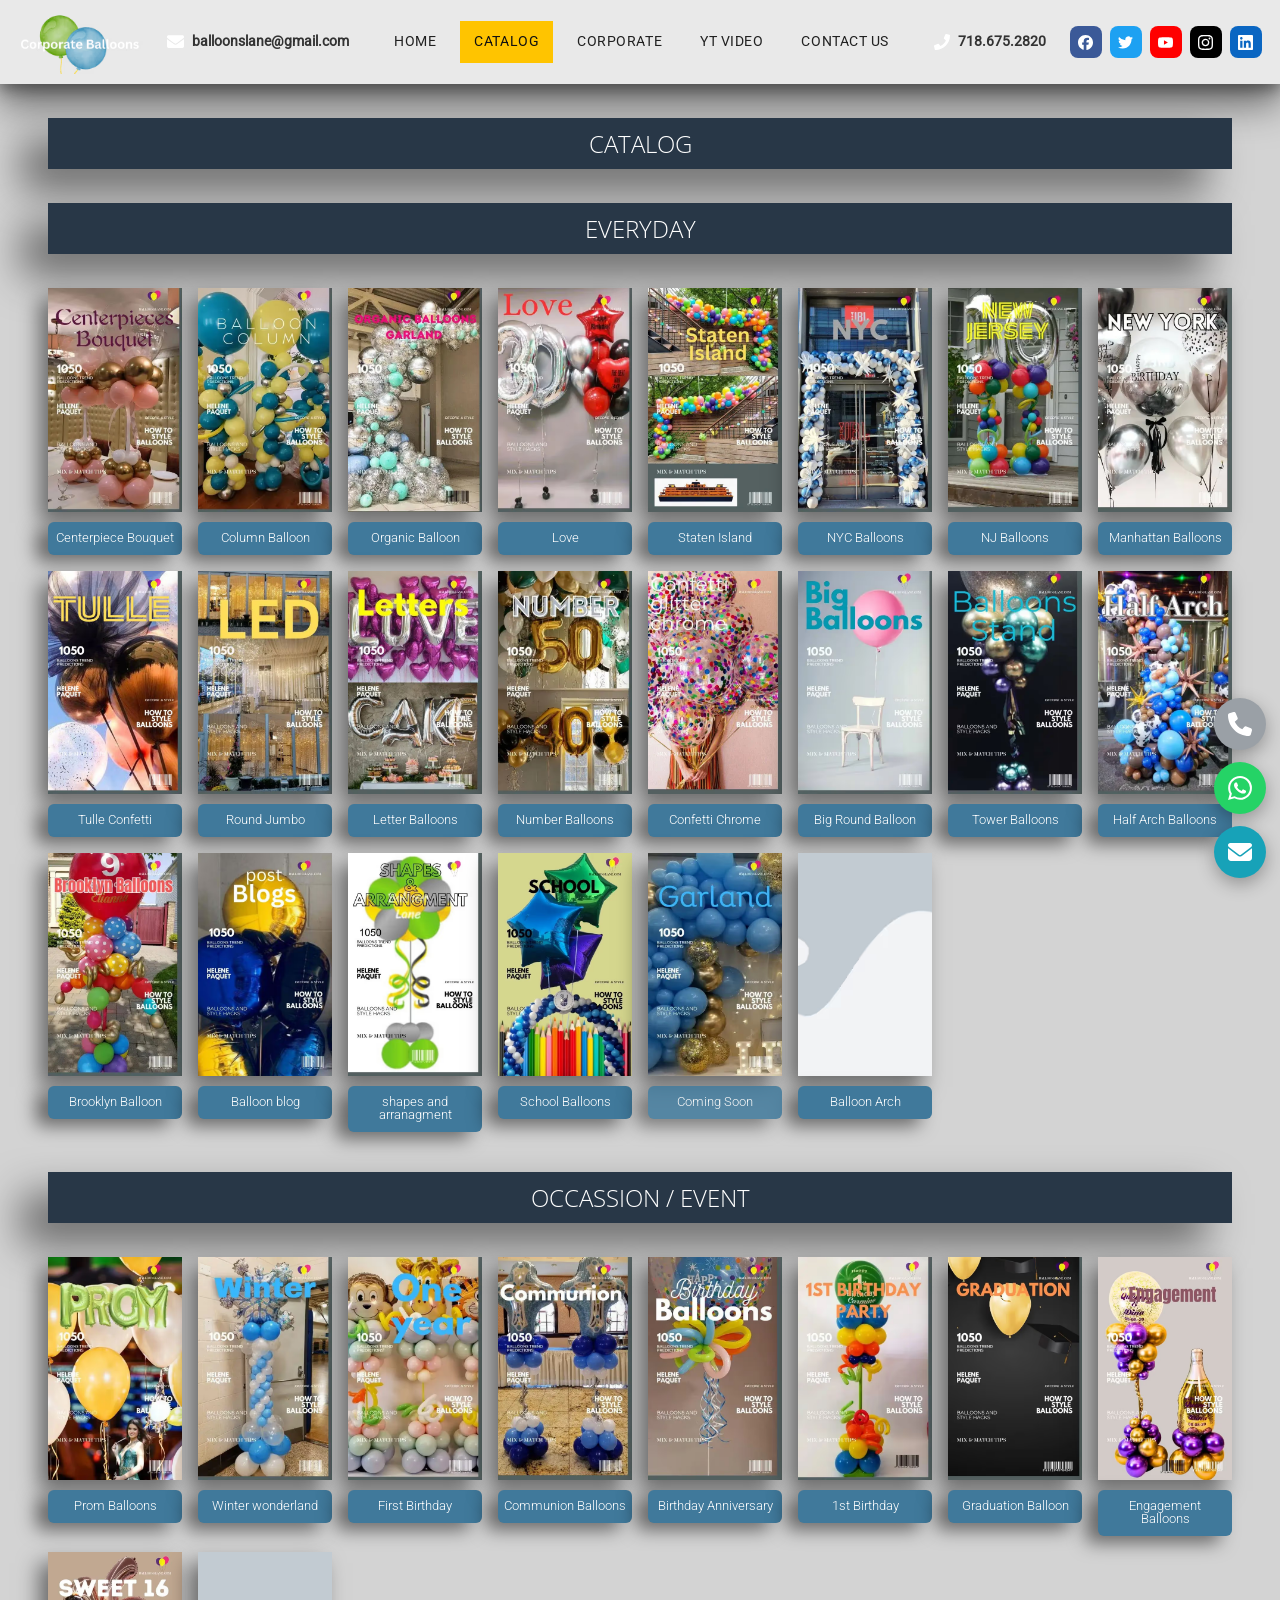
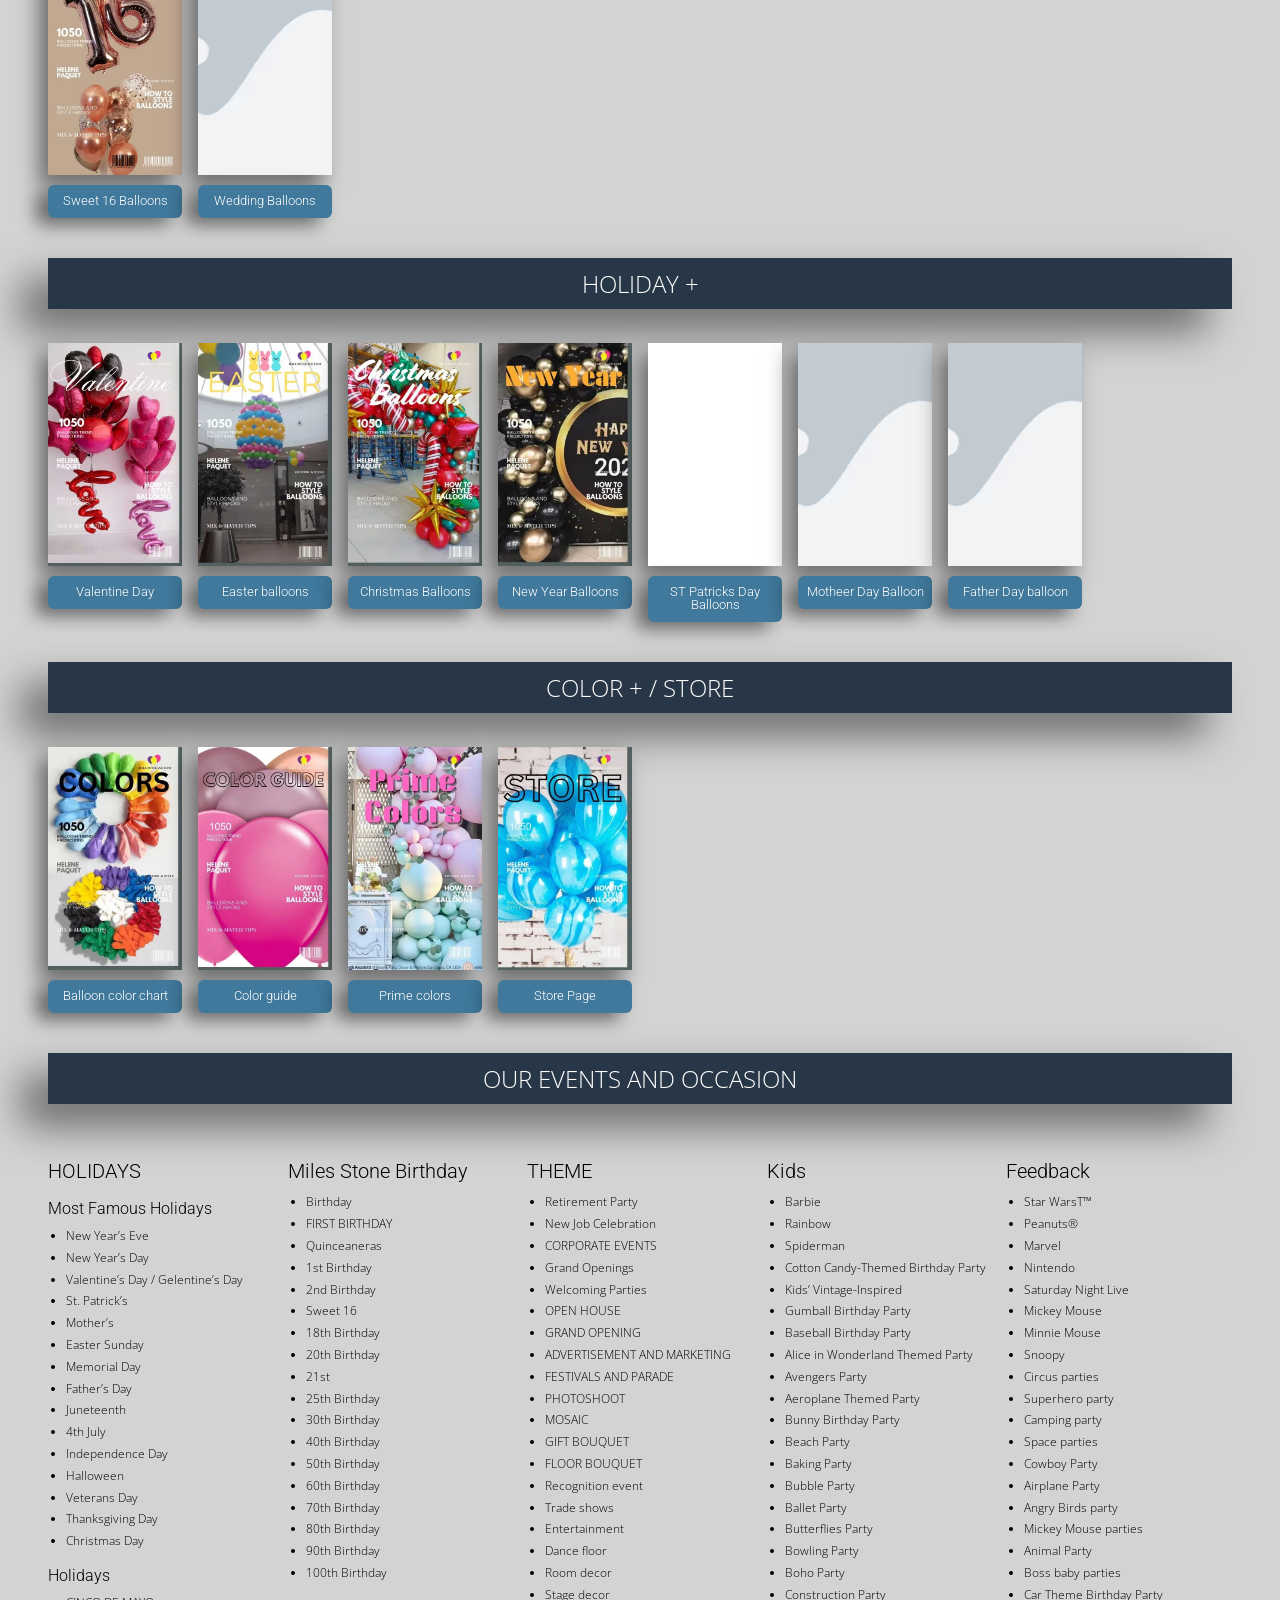
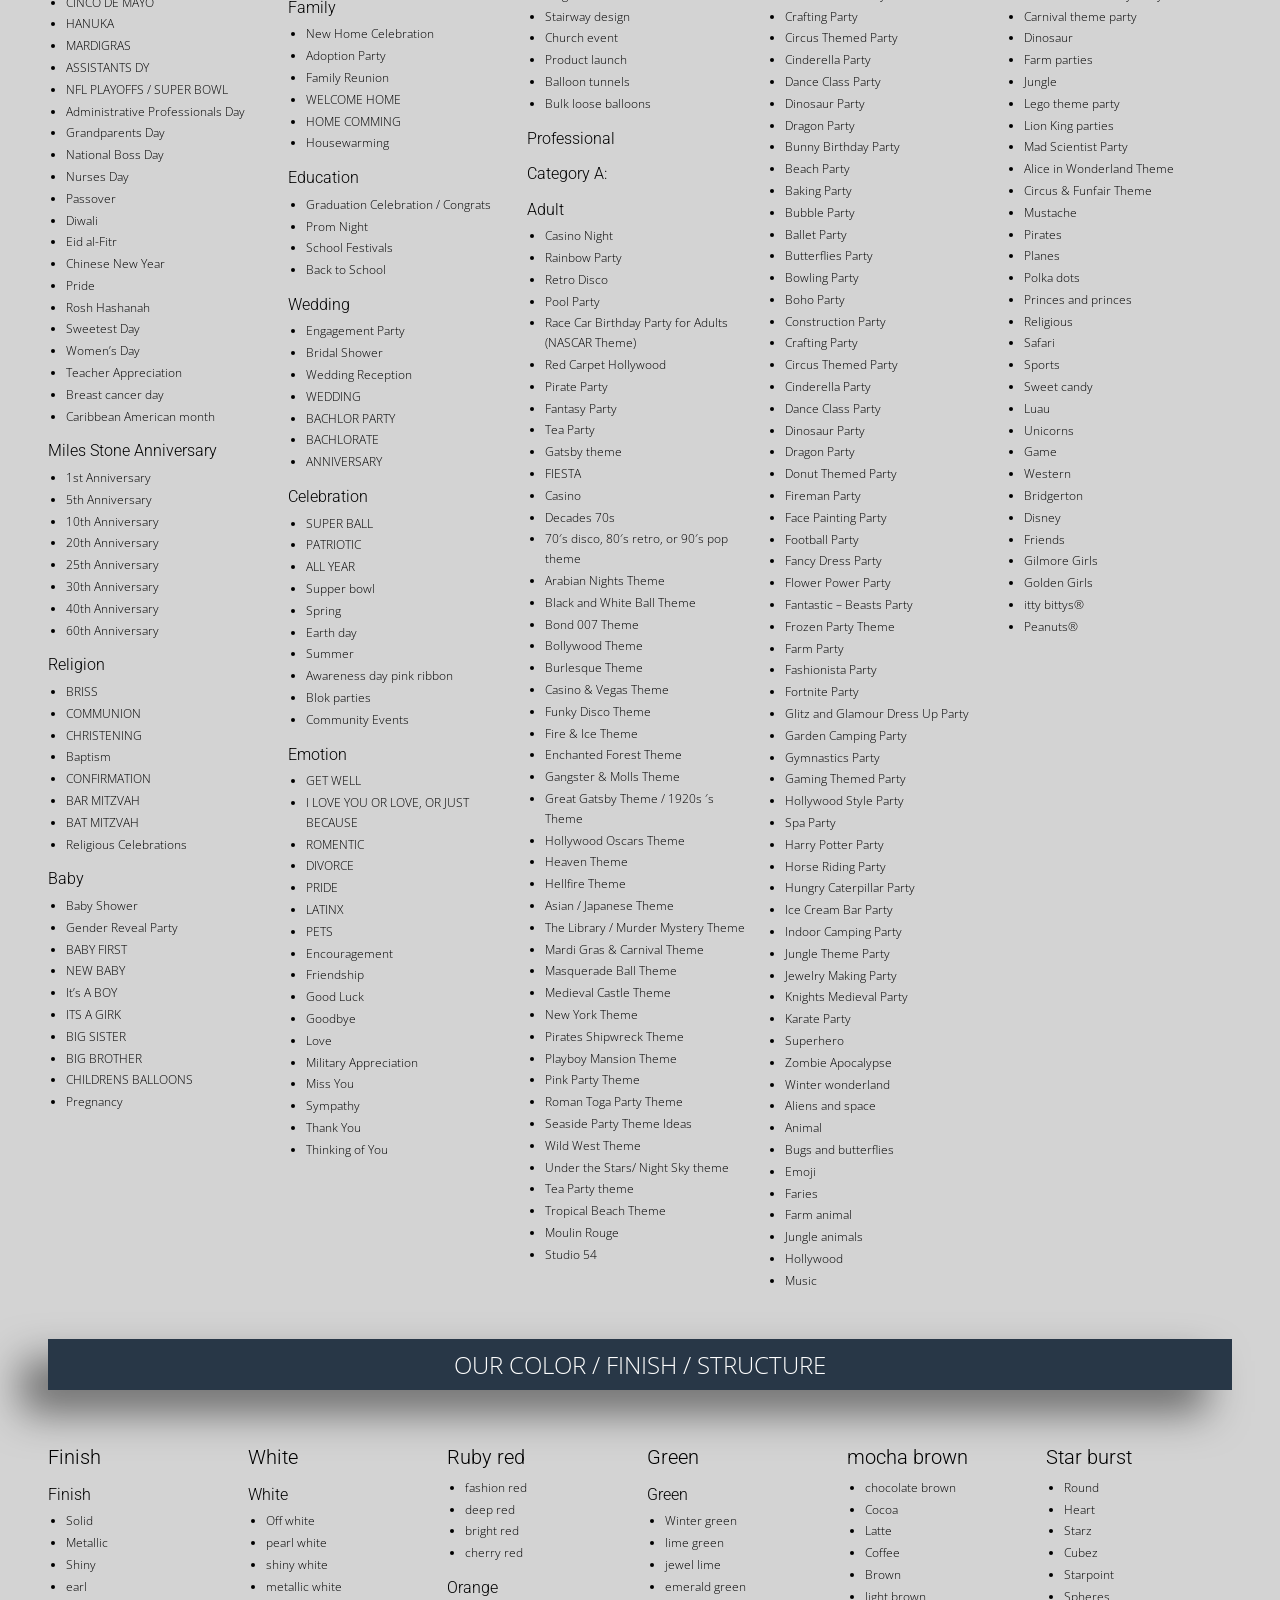
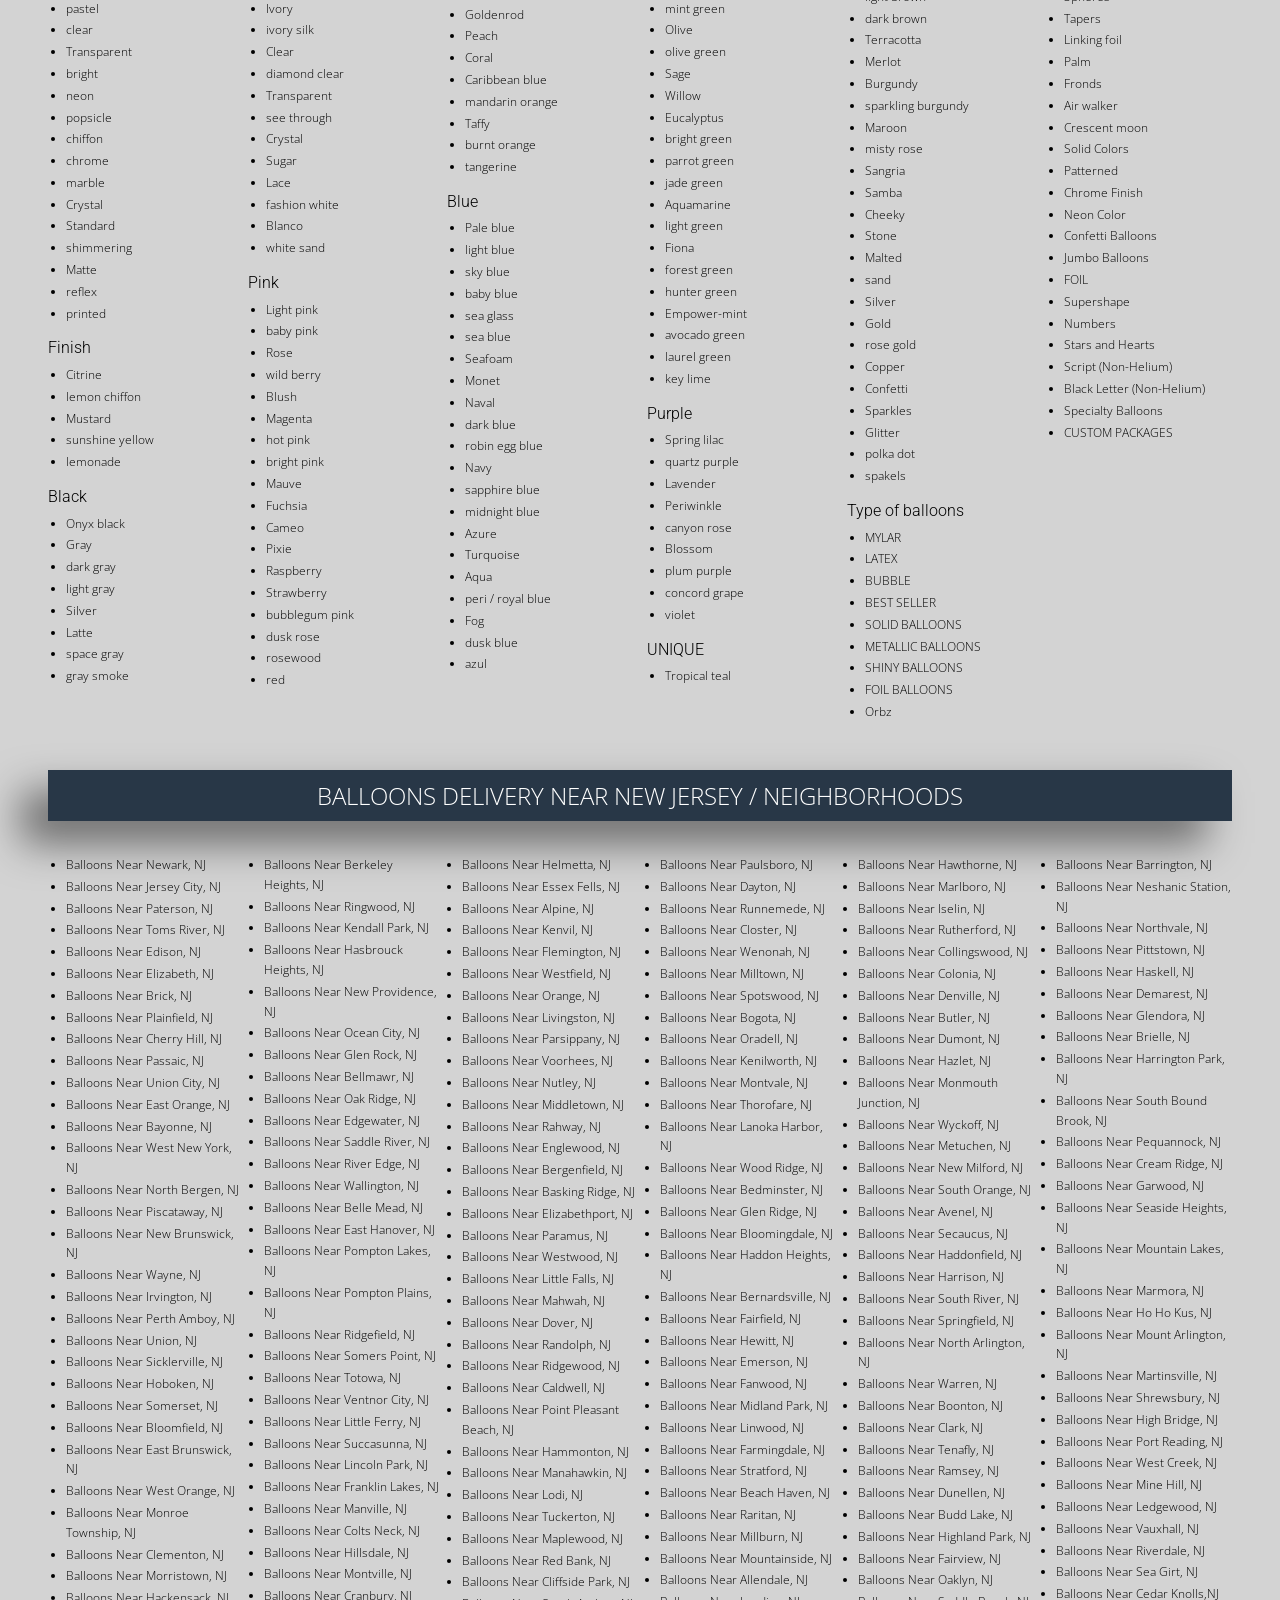
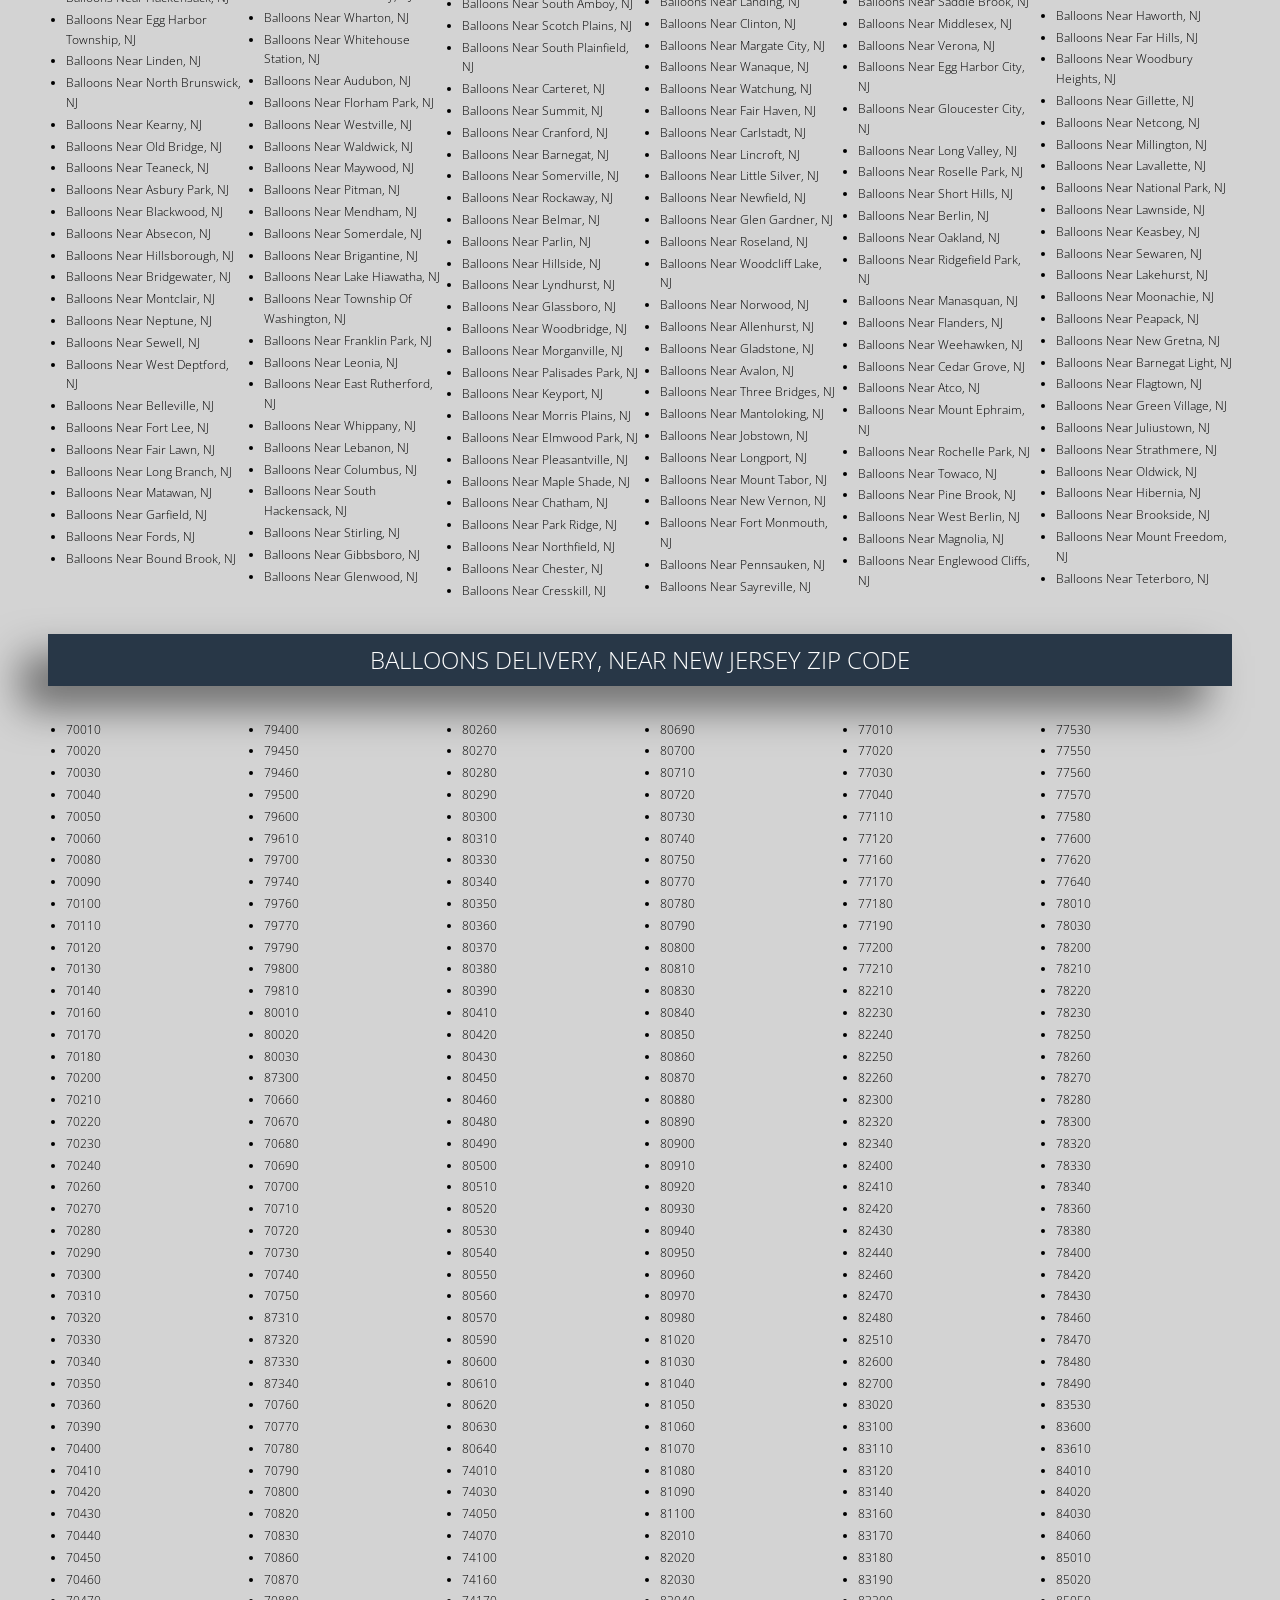
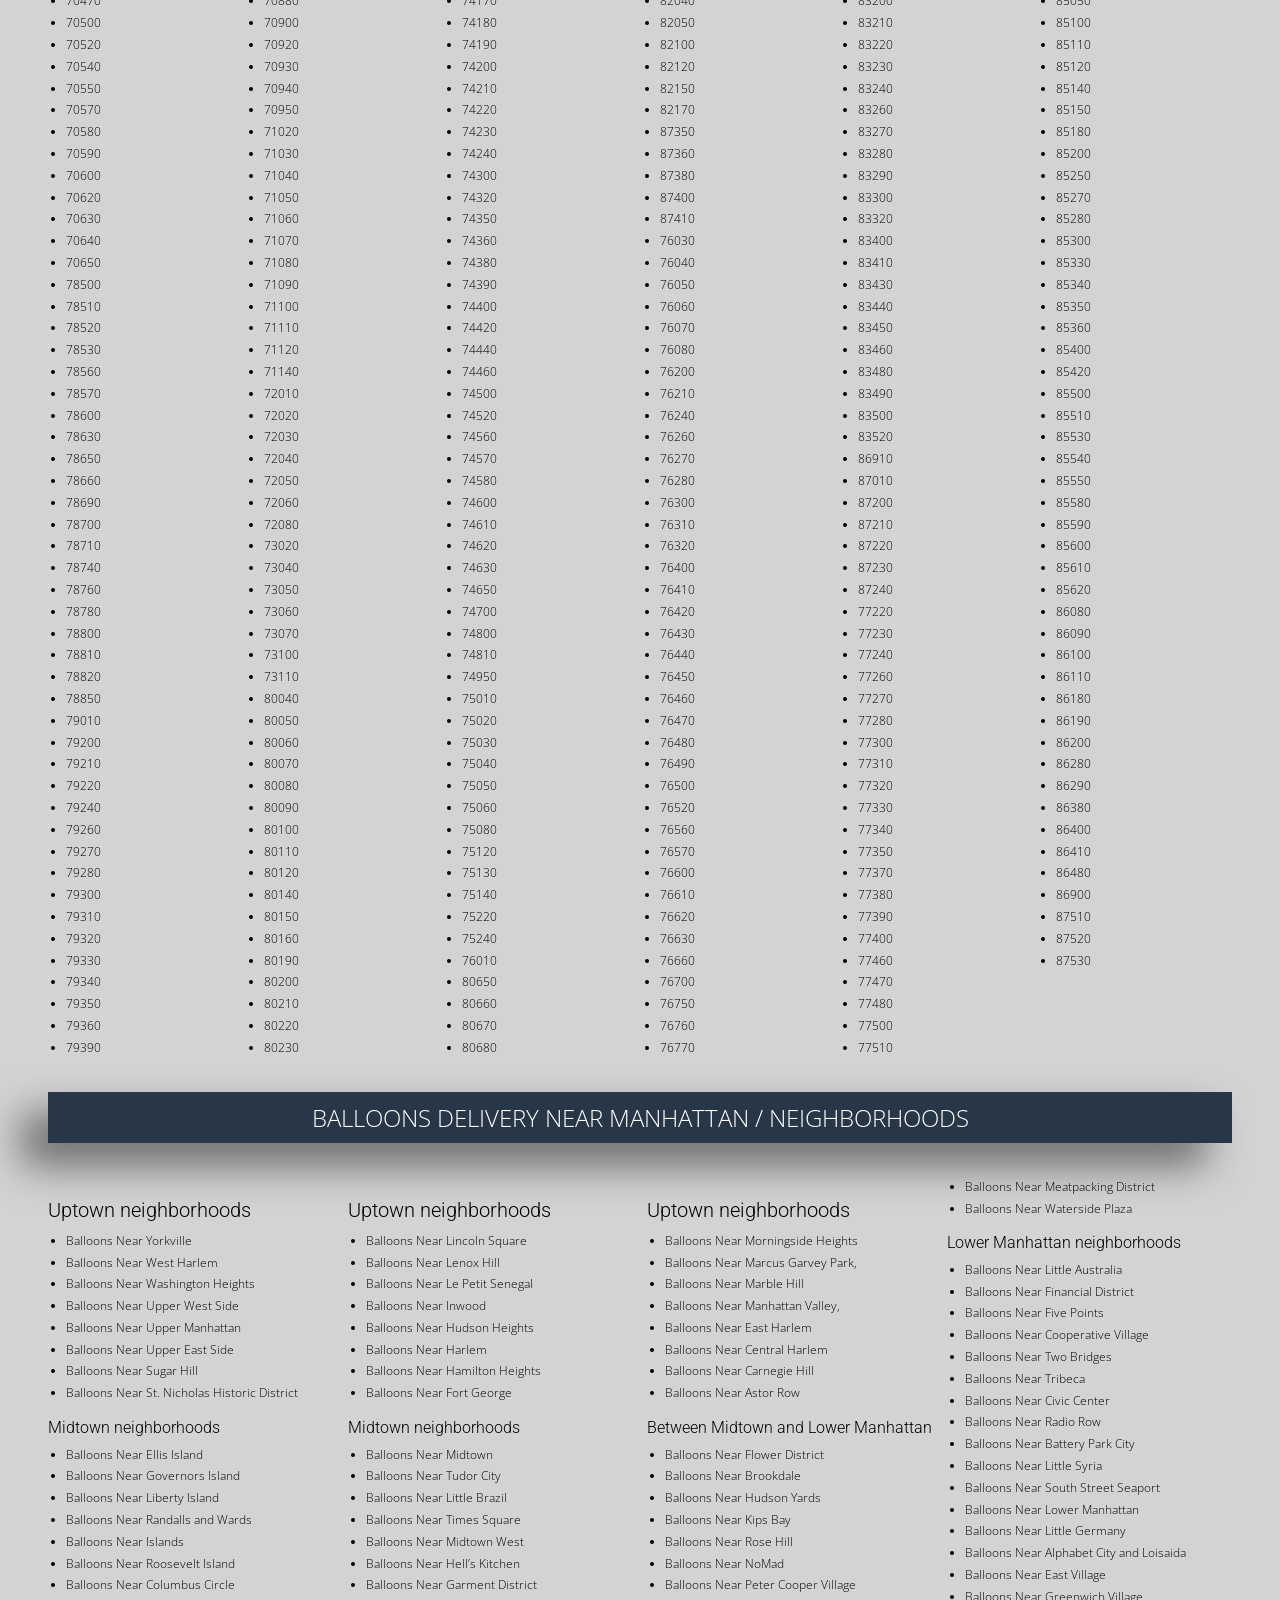
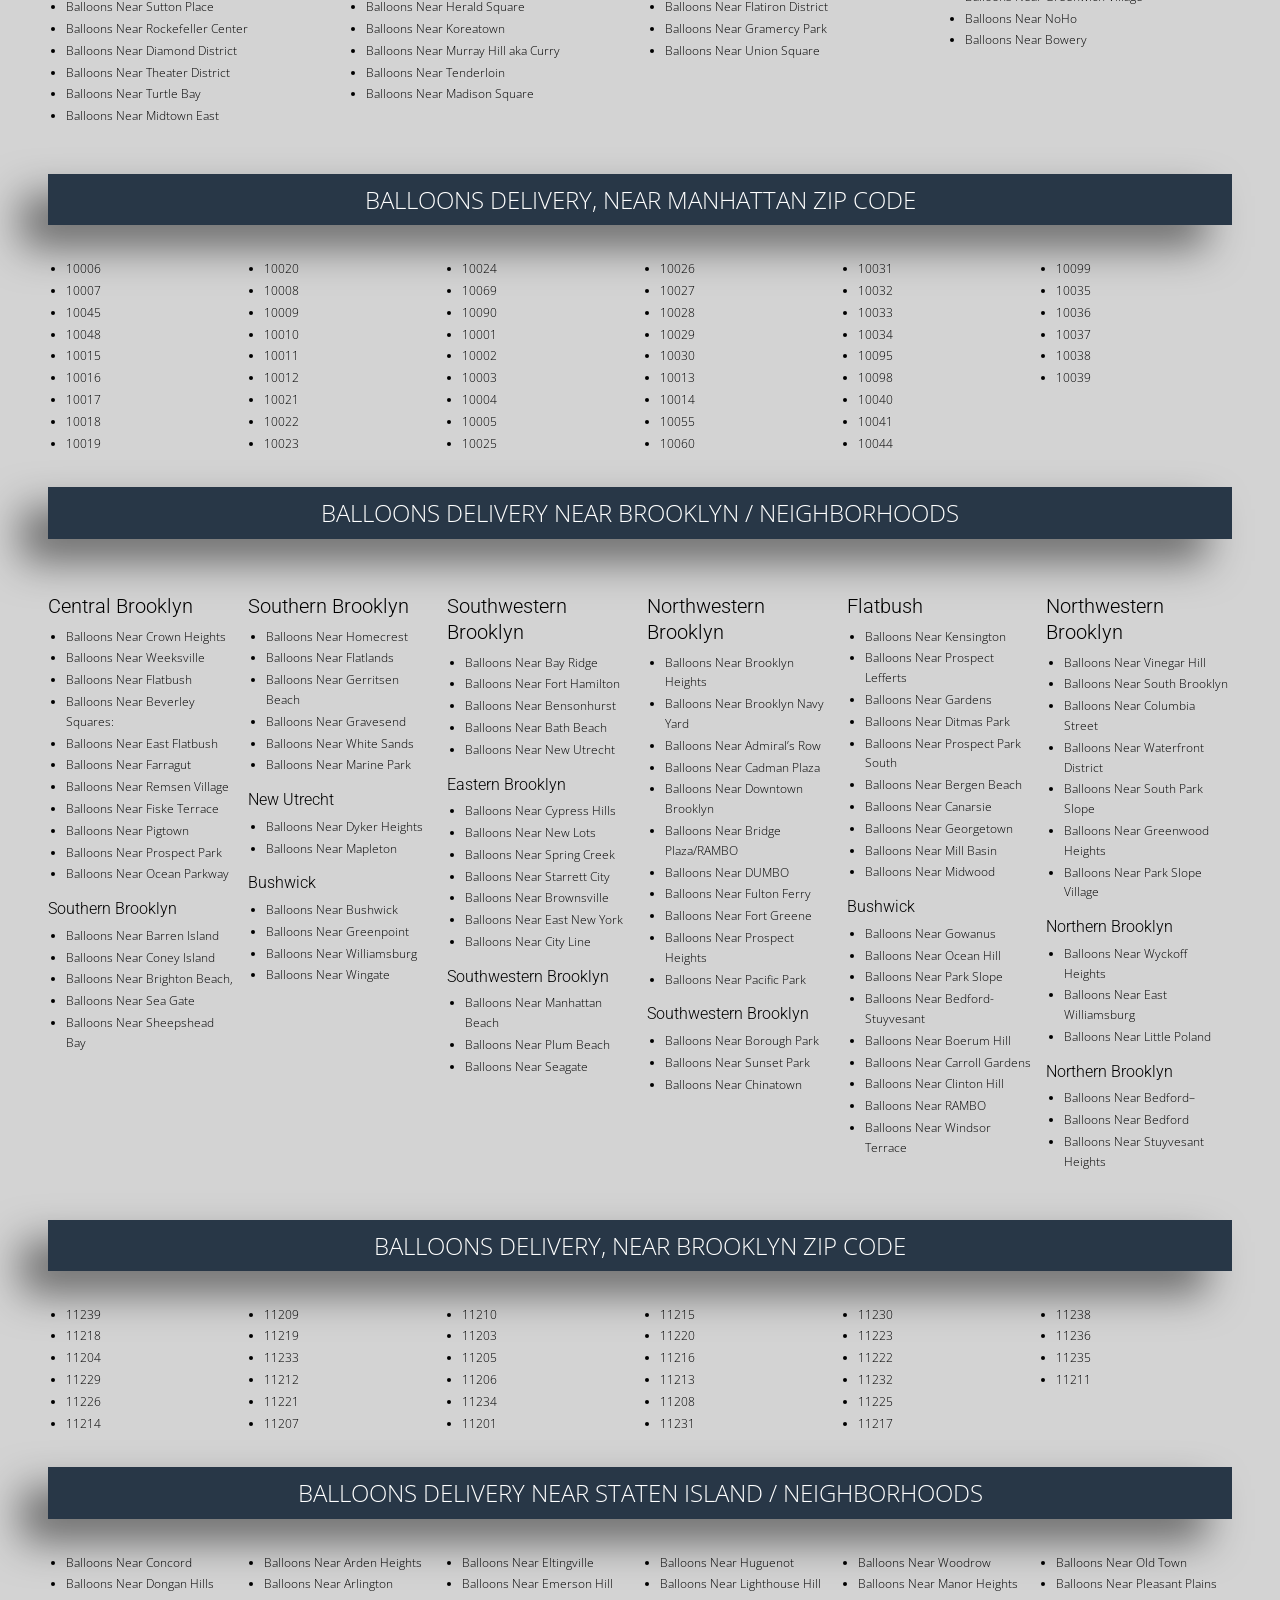
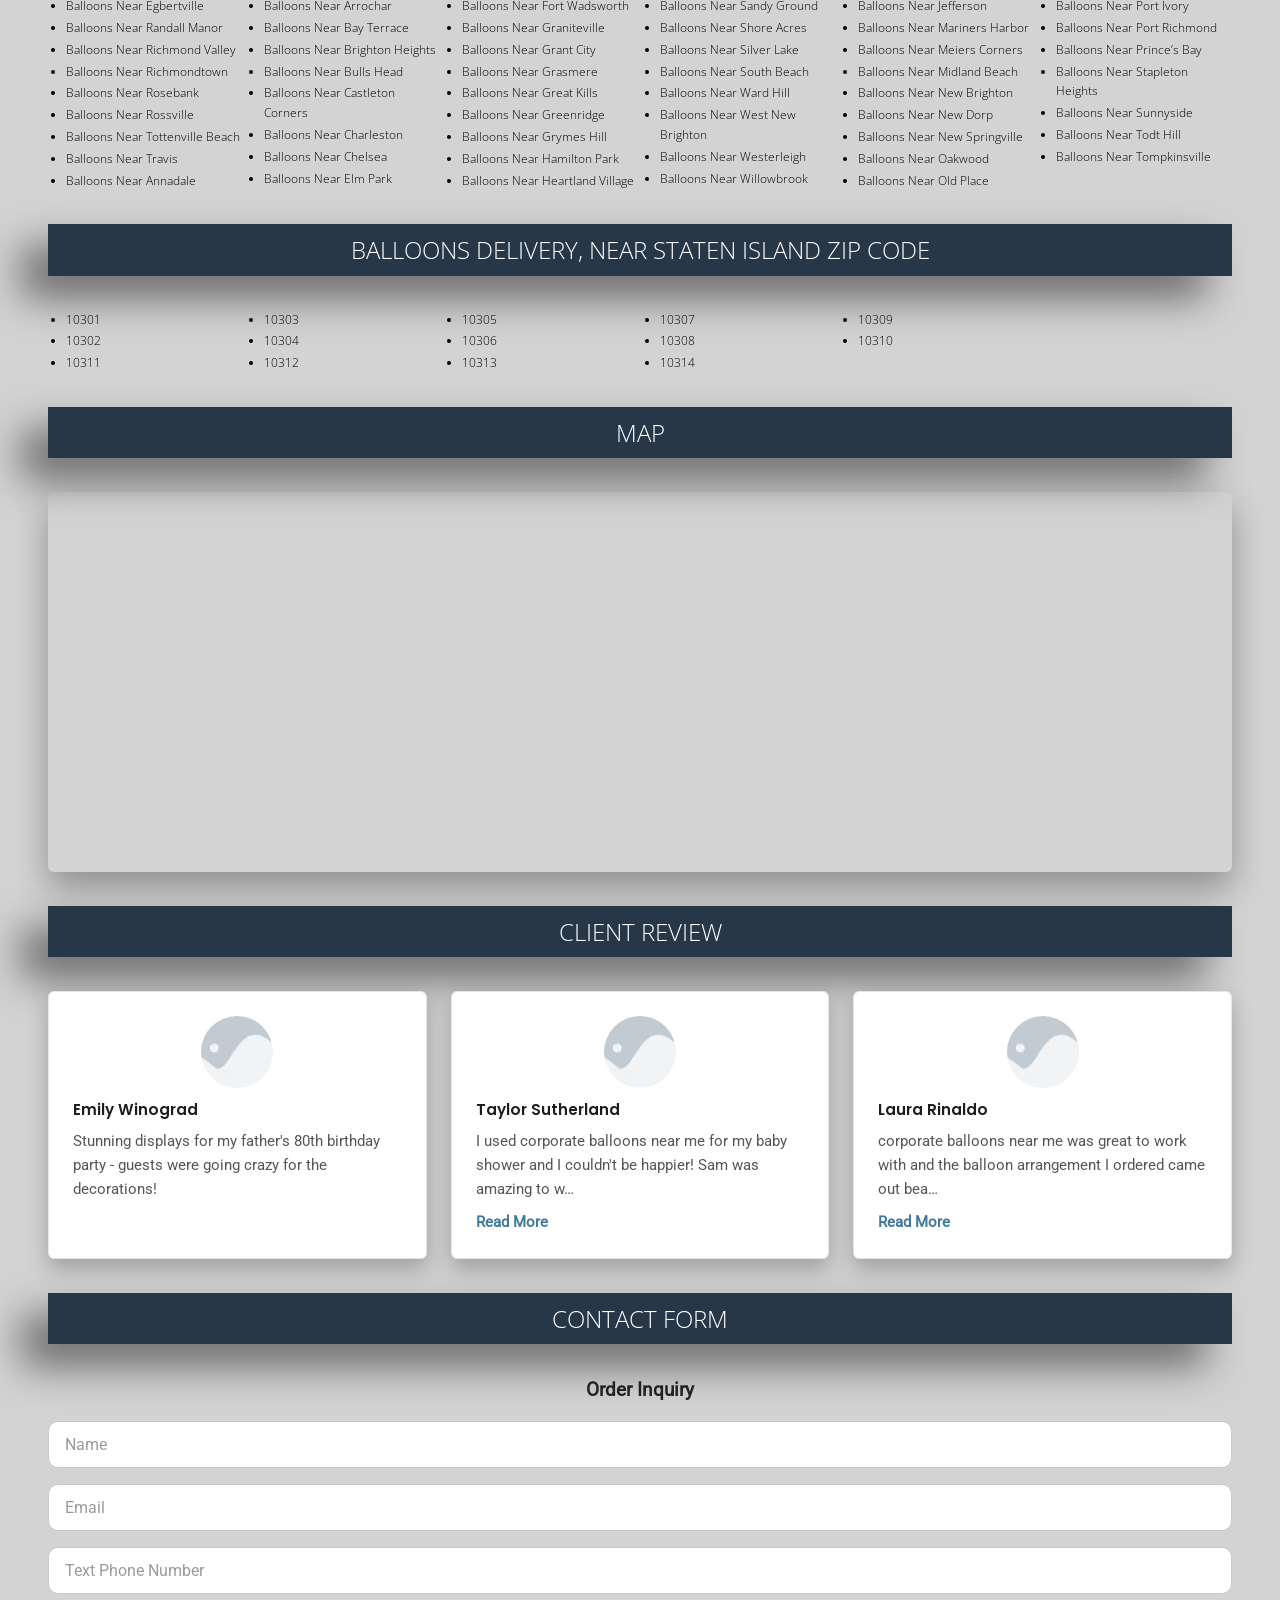
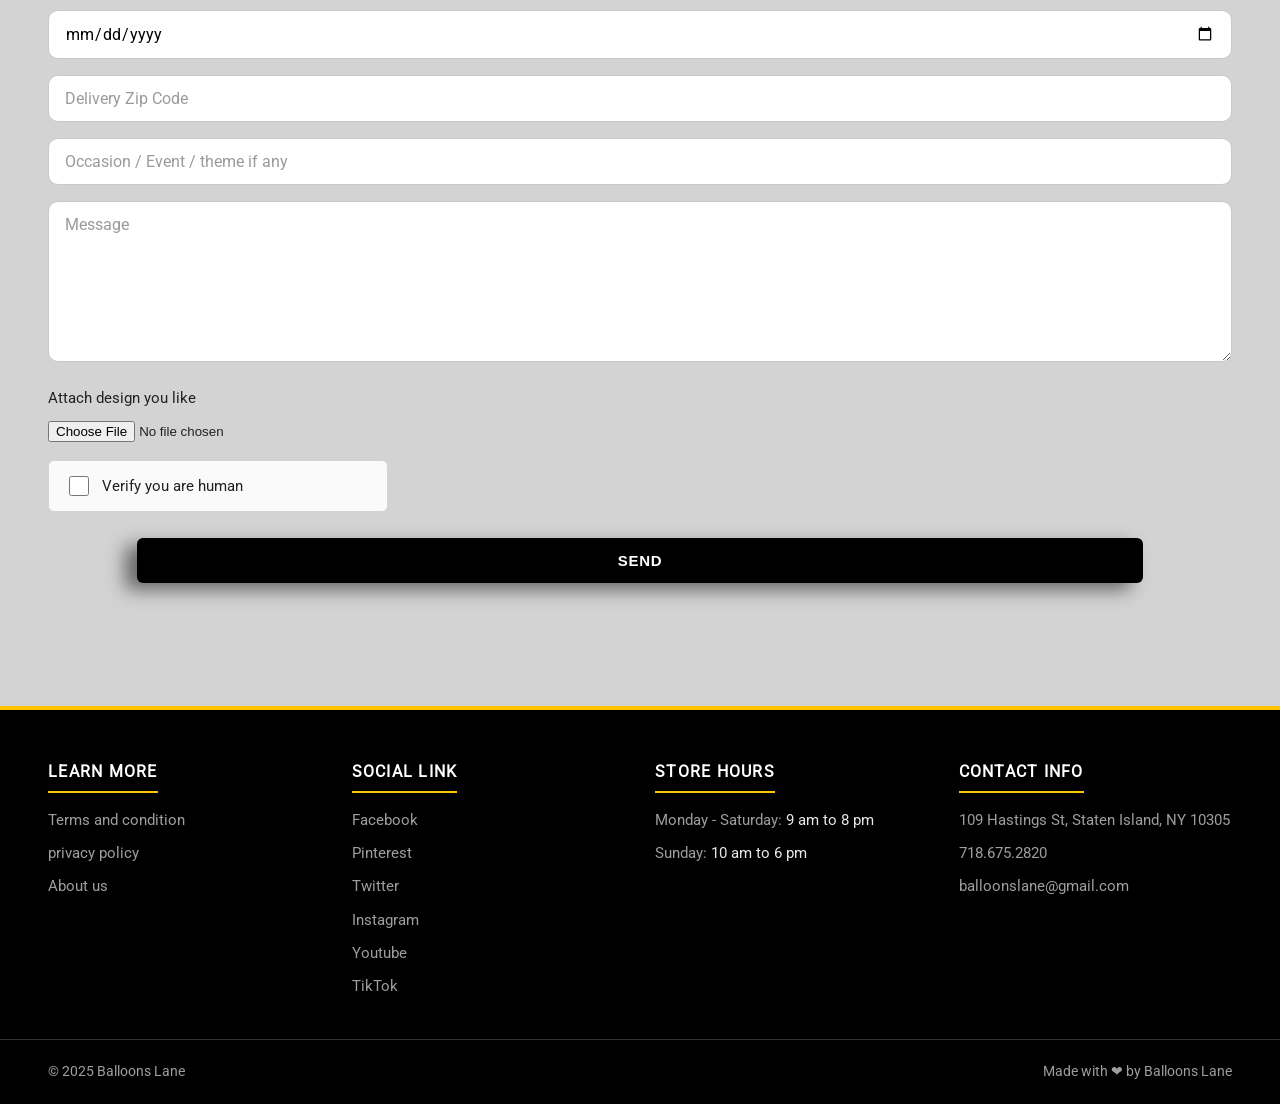
==== commit 4c2c1944: "Import website package" ====
--- a/catalog/index.html
+++ b/catalog/index.html
@@ -1,3 +1,3 @@
-<!DOCTYPE html><html lang="en"> <head><meta charset="utf-8"><meta name="viewport" content="width=device-width, initial-scale=1"><title>Catalog - corporateballoonsnearme.com</title><meta name="description" content="Browse the Corporate Balloons Near Me catalog: everyday, occasion, holiday and color balloon designs, delivery neighborhoods and zip codes across New Jersey, Manhattan, Brooklyn and Staten Island."><meta name="robots" content="index, follow"><link rel="canonical" href="https://corporateballoonsnearme.com/catalog/"><meta property="og:type" content="website"><meta property="og:title" content="Catalog - corporateballoonsnearme.com"><meta property="og:description" content="Browse the Corporate Balloons Near Me catalog: everyday, occasion, holiday and color balloon designs, delivery neighborhoods and zip codes across New Jersey, Manhattan, Brooklyn and Staten Island."><meta property="og:url" content="https://corporateballoonsnearme.com/catalog/"><meta property="og:image" content="https://corporateballoonsnearme.com/_astro/corporate-balloon-arch-og.LTcv13EO_28lXPi.avif"><meta name="twitter:card" content="summary_large_image"><link rel="icon" type="image/png" href="/images/corporate-balloons-favicon.png" sizes="150x150"><link rel="apple-touch-icon" href="/images/corporate-balloons-apple-touch-icon.png"><link rel="preload" as="font" type="font/woff2" href="/fonts/roboto-300-latin.woff2" crossorigin fetchpriority="high"><link rel="stylesheet" href="/_astro/catalog.DZfsnTrq.css">
-<style>.verify-row[data-astro-cid-sh53zdnf]{display:flex;align-items:center;border:1px solid #d3d3d3;border-radius:6px;background:#fafafa;padding:12px 16px;margin:6px 0 20px;max-width:340px}.verify-row[data-astro-cid-sh53zdnf] label[data-astro-cid-sh53zdnf]{display:flex;align-items:center;gap:10px;font-weight:400;margin:0;cursor:pointer}.verify-row[data-astro-cid-sh53zdnf] input[data-astro-cid-sh53zdnf]{width:20px;height:20px}
-</style></head><body> <header class="site-header"> <div class="header-inner"> <a class="brand" href="/" aria-label="Corporate Balloons Near Me home"> <img src="/_astro/corporate-balloons-logo.CT5xrfkX_Z1q82Ma.png" alt="Corporate Balloons logo with green and blue balloons" loading="eager" fetchpriority="high" decoding="async" width="340" height="174"> </a> <div class="header-contact header-contact-email"> <svg aria-hidden="true" viewBox="0 0 512 512" width="17" height="17" fill="#ffffff" xmlns="http://www.w3.org/2000/svg"><path d="M502.3 190.8c3.9-3.1 9.7-.2 9.7 4.7V400c0 26.5-21.5 48-48 48H48c-26.5 0-48-21.5-48-48V195.6c0-5 5.7-7.8 9.7-4.7 22.4 17.4 52.1 39.5 154.1 113.6 21.1 15.4 56.7 47.8 92.2 47.6 35.7.3 72-32.8 92.3-47.6 102-74.1 131.6-96.3 154-113.7zM256 320c23.2.4 56.6-29.2 73.4-41.4 132.7-96.3 142.8-104.7 173.4-128.7 5.8-4.5 9.2-11.5 9.2-18.9v-19c0-26.5-21.5-48-48-48H48C21.5 64 0 85.5 0 112v19c0 7.4 3.4 14.3 9.2 18.9 30.6 23.9 40.7 32.4 173.4 128.7 16.8 12.2 50.2 41.8 73.4 41.4z"></path></svg> <a href="mailto:balloonslane@gmail.com"><span class="hide-m">balloonslane@gmail.com</span><span style="display:none">mail</span></a> </div> <button class="nav-toggle" type="button" aria-label="Open menu" aria-expanded="false" aria-controls="mainNav">☰</button> <nav class="main-nav" id="mainNav" aria-label="Main navigation"> <a href="/" class="" >HOME</a> <a href="/catalog/" class="active" >CATALOG</a> <a href="/#corporate" class="" data-spy-link>CORPORATE</a> <a href="/#yt" class="" data-spy-link>YT VIDEO</a> <a href="/contact-us/" class="" >CONTACT US</a> </nav> <div class="header-contact header-contact-phone"> <svg aria-hidden="true" viewBox="0 0 512 512" width="16" height="16" fill="#ffffff" xmlns="http://www.w3.org/2000/svg"><path d="M493.4 24.6l-104-24c-11.3-2.6-22.9 3.3-27.5 13.9l-48 112c-4.2 9.8-1.4 21.3 6.9 28l60.6 49.6c-36 76.7-98.9 140.5-177.2 177.2l-49.6-60.6c-6.8-8.3-18.2-11.1-28-6.9l-112 48C3.9 366.5-2 378.1.6 389.4l24 104C27.1 504.2 36.7 512 48 512c256.1 0 464-207.5 464-464 0-11.2-7.7-20.9-18.6-23.4z"></path></svg> <a href="tel:7186752820">718.675.2820</a> </div> <div class="header-social" aria-label="Social links"> <a href="https://www.facebook.com/balloonslane/" target="_blank" rel="noopener" aria-label="Facebook"><img src="/images/social/facebook.svg" alt="" width="15" height="15" aria-hidden="true"></a> <a href="https://twitter.com/balloonslane" target="_blank" rel="noopener" aria-label="Twitter"><img src="/images/social/twitter.svg" alt="" width="15" height="15" aria-hidden="true"></a> <a href="https://www.youtube.com/channel/UCdsIWq3AVAGaRpFoQ8-T3CA" target="_blank" rel="noopener" aria-label="YouTube"><img src="/images/social/youtube.svg" alt="" width="15" height="15" aria-hidden="true"></a> <a href="https://www.instagram.com/balloonslane2/" target="_blank" rel="noopener" aria-label="Instagram"><img src="/images/social/instagram.svg" alt="" width="15" height="15" aria-hidden="true"></a> <a href="https://www.linkedin.com/in/balloonslane/" target="_blank" rel="noopener" aria-label="LinkedIn"><img src="/images/social/linkedin.svg" alt="" width="15" height="15" aria-hidden="true"></a> </div> </div> </header>  <main> <div class="container catalog-wrap"> <section aria-label="Catalog"> <div class="band"><h2>CATALOG</h2></div> </section> <section aria-label="EVERYDAY"> <div class="band"><h2>EVERYDAY</h2></div> <div class="prod-grid"> <div class="prod-card"> <img src="/_astro/balloons-centerpiece-bouquet-bunch-set.XpGo_JuC_Z1xsshB.avif" alt="Balloons centerpiece bouquet bunch set for corporate tables" loading="eager" fetchpriority="high" decoding="async" width="450" height="750"> <a class="prod-btn" href="https://balloonsnumber.com/centerpiece-bouquet" target="_blank" rel="noopener">Centerpiece Bouquet</a> </div><div class="prod-card"> <img src="/_astro/balloon-column.DCTq076x_aoyyU.avif" alt="Balloon column for corporate event entrances" loading="eager" fetchpriority="high" decoding="async" width="450" height="750"> <a class="prod-btn" href="https://balloonsnumber.com/column-balloon" target="_blank" rel="noopener">Column Balloon</a> </div><div class="prod-card"> <img src="/_astro/organic-balloon-arch-garland.Cq9AFaGg_1dA1bQ.avif" alt="Organic balloon arch garland for corporate events" loading="eager" fetchpriority="high" decoding="async" width="450" height="750"> <a class="prod-btn" href="https://balloonsnumber.com/organic-balloon" target="_blank" rel="noopener">Organic Balloon</a> </div><div class="prod-card"> <img src="/_astro/love-valentine-balloons.BWB276HC_Z2tpIJz.avif" alt="Love balloons for corporate celebrations" loading="eager" fetchpriority="high" decoding="async" width="450" height="750"> <a class="prod-btn" href="https://balloonsnumber.com/love" target="_blank" rel="noopener">Love</a> </div><div class="prod-card"> <img src="/_astro/staten-island-balloons.TlRwUUVw_XoaHH.avif" alt="Staten Island balloons for local corporate events" loading="eager" fetchpriority="high" decoding="async" width="450" height="750"> <a class="prod-btn" href="https://balloonsnumber.com/staten-island" target="_blank" rel="noopener">Staten Island</a> </div><div class="prod-card"> <img src="/_astro/nyc-balloons.BRmB-MS9_15WSA9.avif" alt="NYC balloons for New York corporate events" loading="eager" fetchpriority="high" decoding="async" width="450" height="750"> <a class="prod-btn" href="https://balloonsnumber.com/nyc-balloons" target="_blank" rel="noopener">NYC Balloons</a> </div><div class="prod-card"> <img src="/_astro/nj-balloons.CizV70BI_Z1V6Opt.avif" alt="NJ balloons for New Jersey corporate events" loading="eager" fetchpriority="high" decoding="async" width="450" height="750"> <a class="prod-btn" href="https://balloonsnumber.com/nj-balloons" target="_blank" rel="noopener">NJ Balloons</a> </div><div class="prod-card"> <img src="/_astro/manhattan-balloons.KjoHVSnU_kAtOF.avif" alt="Manhattan balloons for corporate events" loading="eager" fetchpriority="high" decoding="async" width="450" height="750"> <a class="prod-btn" href="https://balloonsnumber.com/manhattan-balloons" target="_blank" rel="noopener">Manhattan Balloons</a> </div><div class="prod-card"> <img src="/_astro/tulle-confetti-balloons-catalog.B8RBjwCz_ZqmgtE.avif" alt="Tulle confetti glitter sparkle balloons" loading="lazy" fetchpriority="auto" decoding="async" width="450" height="750"> <a class="prod-btn" href="https://balloonsnumber.com/tulle-confetti" target="_blank" rel="noopener">Tulle Confetti</a> </div><div class="prod-card"> <img src="/_astro/round-jumbo-led-clear-balloons-catalog.D7akDjpv_ZquYG3.avif" alt="Round jumbo LED clear personalized balloons" loading="lazy" fetchpriority="auto" decoding="async" width="450" height="750"> <a class="prod-btn" href="https://balloonsnumber.com/round-jumbo-led-clear-personalize-balloons/" target="_blank" rel="noopener">Round Jumbo</a> </div><div class="prod-card"> <img src="/_astro/letter-balloons-catalog.CuW2fah8_Z1BqJMb.avif" alt="Letter balloons for corporate branding" loading="lazy" fetchpriority="auto" decoding="async" width="450" height="750"> <a class="prod-btn" href="https://balloonsnumber.com/letter-balloons/" target="_blank" rel="noopener">Letter Balloons</a> </div><div class="prod-card"> <img src="/_astro/gold-number-balloons.BACMHKxj_J9mJL.avif" alt="Gold number balloons for corporate milestones" loading="lazy" fetchpriority="auto" decoding="async" width="450" height="750"> <a class="prod-btn" href="https://balloonsnumber.com/number-balloons/" target="_blank" rel="noopener">Number Balloons</a> </div><div class="prod-card"> <img src="/_astro/confetti-chrome-balloons-catalog.BlEAE0JY_1QCKrH.avif" alt="Confetti chrome glitter balloons" loading="lazy" fetchpriority="auto" decoding="async" width="450" height="750"> <a class="prod-btn" href="https://balloonsnumber.com/confetti-chrome/" target="_blank" rel="noopener">Confetti Chrome</a> </div><div class="prod-card"> <img src="/_astro/big-giant-round-jumbo-balloons.CFZZ53dI_Z4KumB.avif" alt="Big round jumbo balloons for corporate displays" loading="lazy" fetchpriority="auto" decoding="async" width="450" height="750"> <a class="prod-btn" href="https://balloonsnumber.com/big-round-balloons/" target="_blank" rel="noopener">Big Round Balloon</a> </div><div class="prod-card"> <img src="/_astro/balloon-tower-stand.DVL_oAqG_2pm6Fo.avif" alt="Balloon tower stand for corporate stages" loading="lazy" fetchpriority="auto" decoding="async" width="450" height="750"> <a class="prod-btn" href="https://balloonsnumber.com/tower-balloons/" target="_blank" rel="noopener">Tower Balloons</a> </div><div class="prod-card"> <img src="/_astro/balloons-half-arch.Cawld8iV_Z1s7xXq.avif" alt="Balloons half arch for corporate events" loading="lazy" fetchpriority="auto" decoding="async" width="450" height="750"> <a class="prod-btn" href="https://balloonsnumber.com/half-arch-balloons" target="_blank" rel="noopener">Half Arch Balloons</a> </div><div class="prod-card"> <img src="/_astro/brooklyn-balloons.Cf-v__Je_1cuBRG.avif" alt="Brooklyn balloons for corporate events" loading="lazy" fetchpriority="auto" decoding="async" width="450" height="750"> <a class="prod-btn" href="https://balloonsnumber.com/brooklyn-balloons" target="_blank" rel="noopener">Brooklyn Balloon</a> </div><div class="prod-card"> <img src="/_astro/balloon-blog.CKbkW-rn_1Co7CC.avif" alt="Balloon blog cover image" loading="lazy" fetchpriority="auto" decoding="async" width="450" height="750"> <a class="prod-btn" href="https://wordpress-520906-1667119.cloudwaysapps.com/balloon-blog/" target="_blank" rel="noopener">Balloon blog</a> </div><div class="prod-card"> <img src="/_astro/balloon-shapes-arrangement.CR736cby_2fTJVx.avif" alt="Balloon shapes and arrangement color options" loading="lazy" fetchpriority="auto" decoding="async" width="450" height="750"> <a class="prod-btn" href="https://balloonsnumber.com/colors-chart" target="_blank" rel="noopener">shapes and arranagment</a> </div><div class="prod-card"> <img src="/_astro/school-balloons.BAa3zycE_Z1vd58e.avif" alt="School balloons for school events" loading="lazy" fetchpriority="auto" decoding="async" width="450" height="750"> <a class="prod-btn" href="https://balloonsnumber.com/school-balloons" target="_blank" rel="noopener">School Balloons</a> </div><div class="prod-card"> <img src="/_astro/balloon-garland-coming-soon.Dq7i8oz1_16SylB.avif" alt="Balloon garland coming soon" loading="lazy" fetchpriority="auto" decoding="async" width="450" height="750"> <span class="prod-btn static">Coming Soon</span> </div><div class="prod-card hide-mobile"> <img src="/_astro/balloon-arch-placeholder.BXJuupm4_1WaMNx.avif" alt="Balloon arch catalog placeholder image" loading="lazy" fetchpriority="auto" decoding="async" width="450" height="750"> <a class="prod-btn" href="https://balloonsnumber.com/balloon-arch" target="_blank" rel="noopener">Balloon Arch</a> </div>  </div> </section><section aria-label="OCCASSION / EVENT"> <div class="band"><h2>OCCASSION / EVENT</h2></div> <div class="prod-grid"> <div class="prod-card"> <img src="/_astro/prom-balloons.od_Ne5HD_Zyh5Qe.avif" alt="Prom balloons for school celebrations" loading="lazy" fetchpriority="auto" decoding="async" width="450" height="750"> <a class="prod-btn" href="https://balloonsnumber.com/prom-balloons" target="_blank" rel="noopener">Prom Balloons</a> </div><div class="prod-card"> <img src="/_astro/winter-wonderland-balloons.CHfP13yh_1M5hgj.avif" alt="Winter wonderland balloons for holiday events" loading="lazy" fetchpriority="auto" decoding="async" width="450" height="750"> <a class="prod-btn" href="https://balloonsnumber.com/winter-wonderland" target="_blank" rel="noopener">Winter wonderland</a> </div><div class="prod-card"> <img src="/_astro/first-birthday-balloons.D6fk8E9z_abpsb.avif" alt="First birthday balloons" loading="lazy" fetchpriority="auto" decoding="async" width="450" height="750"> <a class="prod-btn" href="https://balloonsnumber.com/first-birthday-balloon" target="_blank" rel="noopener">First Birthday</a> </div><div class="prod-card"> <img src="/_astro/communion-balloons.okEwEwzN_Z2o2XA2.avif" alt="Communion balloons for religious celebrations" loading="lazy" fetchpriority="auto" decoding="async" width="450" height="750"> <a class="prod-btn" href="https://balloonsnumber.com/communion-balloons" target="_blank" rel="noopener">Communion Balloons</a> </div><div class="prod-card"> <img src="/_astro/birthday-anniversary-christening-balloons.CTBKq_UC_1zxIka.avif" alt="Birthday anniversary christening balloons" loading="lazy" fetchpriority="auto" decoding="async" width="450" height="750"> <a class="prod-btn" href="https://balloonsnumber.com/birthday-anniversary" target="_blank" rel="noopener">Birthday Anniversary</a> </div><div class="prod-card"> <img src="/_astro/first-birthday-party-balloons.DYC3Jh9X_ZltSTq.avif" alt="1st birthday party balloons" loading="lazy" fetchpriority="auto" decoding="async" width="450" height="750"> <a class="prod-btn" href="https://balloonsnumber.com/1st-birthday" target="_blank" rel="noopener">1st Birthday</a> </div><div class="prod-card"> <img src="/_astro/graduation-balloons.J8WQ4Hs9_Muvk9.avif" alt="Graduation balloons" loading="lazy" fetchpriority="auto" decoding="async" width="450" height="750"> <a class="prod-btn" href="https://balloonsnumber.com/graduation-balloon/" target="_blank" rel="noopener">Graduation Balloon</a> </div><div class="prod-card"> <img src="/_astro/engagement-balloons.Dt5Z5j5-_ZcKhe4.avif" alt="Engagement balloons" loading="lazy" fetchpriority="auto" decoding="async" width="450" height="750"> <a class="prod-btn" href="https://balloonsnumber.com/engagement-balloons/" target="_blank" rel="noopener">Engagement Balloons</a> </div><div class="prod-card"> <img src="/_astro/sweet-16-balloons.ChOoywIK_Z2wucrQ.avif" alt="Sweet 16 balloons" loading="lazy" fetchpriority="auto" decoding="async" width="450" height="750"> <a class="prod-btn" href="https://balloonsnumber.com/sweet-16-balloons" target="_blank" rel="noopener">Sweet 16 Balloons</a> </div><div class="prod-card"> <img src="/_astro/balloon-arch-placeholder.BXJuupm4_1WaMNx.avif" alt="Wedding balloons catalog placeholder image" loading="lazy" fetchpriority="auto" decoding="async" width="450" height="750"> <a class="prod-btn" href="https://balloonsnumber.com/wedding-balloons" target="_blank" rel="noopener">Wedding Balloons</a> </div>  </div> </section><section aria-label="HOLIDAY +"> <div class="band"><h2>HOLIDAY +</h2></div> <div class="prod-grid"> <div class="prod-card"> <img src="/_astro/valentines-day-balloons.CbcSlBNF_WFnzg.avif" alt="Valentine Day balloons" loading="lazy" fetchpriority="auto" decoding="async" width="450" height="750"> <a class="prod-btn" href="https://balloonsnumber.com/engagement-balloons/" target="_blank" rel="noopener">Valentine Day</a> </div><div class="prod-card"> <img src="/_astro/easter-balloons.Q_STM-3A_Z2v05cJ.avif" alt="Easter balloons" loading="lazy" fetchpriority="auto" decoding="async" width="450" height="750"> <a class="prod-btn" href="https://balloonsnumber.com/easter-balloons-2/" target="_blank" rel="noopener">Easter balloons</a> </div><div class="prod-card"> <img src="/_astro/christmas-balloons.DS5PNRON_ZexDn0.avif" alt="Christmas balloons" loading="lazy" fetchpriority="auto" decoding="async" width="450" height="750"> <a class="prod-btn" href="https://balloonsnumber.com/christmas-balloons" target="_blank" rel="noopener">Christmas Balloons</a> </div><div class="prod-card"> <img src="/_astro/new-year-balloons.CLeTs54R_1YDRFK.avif" alt="New Year balloons" loading="lazy" fetchpriority="auto" decoding="async" width="450" height="750"> <a class="prod-btn" href="https://balloonsnumber.com/new-year-balloons-2" target="_blank" rel="noopener">New Year Balloons</a> </div><div class="prod-card"> <img src="/_astro/st-patricks-day-balloons.DqhuGNfu_Z12CM9u.avif" alt="ST Patricks Day balloons" loading="lazy" fetchpriority="auto" decoding="async" width="450" height="750"> <a class="prod-btn" href="https://balloonsnumber.com/st-patricks-day-balloons" target="_blank" rel="noopener">ST Patricks Day Balloons</a> </div><div class="prod-card"> <img src="/_astro/balloon-arch-placeholder.BXJuupm4_1WaMNx.avif" alt="Motheer Day balloon catalog placeholder image" loading="lazy" fetchpriority="auto" decoding="async" width="450" height="750"> <a class="prod-btn" href="https://balloonsnumber.com/motheer-day-balloon" target="_blank" rel="noopener">Motheer Day Balloon</a> </div><div class="prod-card"> <img src="/_astro/balloon-arch-placeholder.BXJuupm4_1WaMNx.avif" alt="Father Day balloon catalog placeholder image" loading="lazy" fetchpriority="auto" decoding="async" width="450" height="750"> <a class="prod-btn" href="https://balloonsnumber.com/father-day-balloon" target="_blank" rel="noopener">Father Day balloon</a> </div>  </div> </section><section aria-label="COLOR + / STORE"> <div class="band"><h2>COLOR + / STORE</h2></div> <div class="prod-grid"> <div class="prod-card"> <img src="/_astro/balloons-color-chart.4L4AAU11_Z2702sK.avif" alt="Balloon color chart" loading="lazy" fetchpriority="auto" decoding="async" width="450" height="750"> <a class="prod-btn" href="https://balloonsnumber.com/colors-chart" target="_blank" rel="noopener">Balloon color chart</a> </div><div class="prod-card"> <img src="/_astro/balloon-color-guide.C_tI_ebI_wo8lQ.avif" alt="Balloon color guide" loading="lazy" fetchpriority="auto" decoding="async" width="450" height="750"> <a class="prod-btn" href="https://balloonsnumber.com/color-guide" target="_blank" rel="noopener">Color guide</a> </div><div class="prod-card"> <img src="/_astro/prime-balloon-colors.DF7cTdDV_ZgabzX.avif" alt="Prime balloon colors" loading="lazy" fetchpriority="auto" decoding="async" width="450" height="750"> <a class="prod-btn" href="https://balloonsnumber.com/prime-colors" target="_blank" rel="noopener">Prime colors</a> </div><div class="prod-card"> <img src="/_astro/balloons-store-page.BQuZKr4D_2qMOWW.avif" alt="Balloons Lane store page" loading="lazy" fetchpriority="auto" decoding="async" width="450" height="750"> <a class="prod-btn" href="https://stores.balloonslane.com/" target="_blank" rel="noopener">Store Page</a> </div>  </div> </section> <section class="loc-section centered-blocks" aria-label="Our events and occasion"> <div class="band"><h2>OUR EVENTS AND OCCASION</h2></div> <div class="blocks-grid blocks-grid--5"> <div class="cat-block"> <h3>HOLIDAYS</h3> <div> <h4>Most Famous Holidays</h4> <ul class="mini-list"> <li>New Year’s Eve</li><li>New Year’s Day</li><li>Valentine’s Day / Gelentine’s Day</li><li>St. Patrick’s</li><li>Mother’s</li><li>Easter Sunday</li><li>Memorial Day</li><li>Father’s Day</li><li>Juneteenth</li><li>4th July</li><li>Independence Day</li><li>Halloween</li><li>Veterans Day</li><li>Thanksgiving Day</li><li>Christmas Day</li> </ul> </div><div> <h4>Holidays</h4> <ul class="mini-list"> <li>CINCO DE MAYO</li><li>HANUKA</li><li>MARDIGRAS</li><li>ASSISTANTS DY</li><li>NFL PLAYOFFS / SUPER BOWL</li><li>Administrative Professionals Day</li><li>Grandparents Day</li><li>National Boss Day</li><li>Nurses Day</li><li>Passover</li><li>Diwali</li><li>Eid al-Fitr</li><li>Chinese New Year</li><li>Pride</li><li>Rosh Hashanah</li><li>Sweetest Day</li><li>Women’s Day</li><li>Teacher Appreciation</li><li>Breast cancer day</li><li>Caribbean American month</li> </ul> </div><div> <h4>Miles Stone Anniversary</h4> <ul class="mini-list"> <li>1st Anniversary</li><li>5th Anniversary</li><li>10th Anniversary</li><li>20th Anniversary</li><li>25th Anniversary</li><li>30th Anniversary</li><li>40th Anniversary</li><li>60th Anniversary</li> </ul> </div><div> <h4>Religion</h4> <ul class="mini-list"> <li>BRISS</li><li>COMMUNION</li><li>CHRISTENING</li><li>Baptism</li><li>CONFIRMATION</li><li>BAR MITZVAH</li><li>BAT MITZVAH</li><li>Religious Celebrations</li> </ul> </div><div> <h4>Baby</h4> <ul class="mini-list"> <li>Baby Shower</li><li>Gender Reveal Party</li><li>BABY FIRST</li><li>NEW BABY</li><li>It’s A BOY</li><li>ITS A GIRK</li><li>BIG SISTER</li><li>BIG BROTHER</li><li>CHILDRENS BALLOONS</li><li>Pregnancy</li> </ul> </div> </div><div class="cat-block"> <h3>Miles Stone Birthday</h3> <div>  <ul class="mini-list"> <li>Birthday</li><li>FIRST BIRTHDAY</li><li>Quinceaneras</li><li>1st Birthday</li><li>2nd Birthday</li><li>Sweet 16</li><li>18th Birthday</li><li>20th Birthday</li><li>21st</li><li>25th Birthday</li><li>30th Birthday</li><li>40th Birthday</li><li>50th Birthday</li><li>60th Birthday</li><li>70th Birthday</li><li>80th Birthday</li><li>90th Birthday</li><li>100th Birthday</li> </ul> </div><div> <h4>Family</h4> <ul class="mini-list"> <li>New Home Celebration</li><li>Adoption Party</li><li>Family Reunion</li><li>WELCOME HOME</li><li>HOME COMMING</li><li>Housewarming</li> </ul> </div><div> <h4>Education</h4> <ul class="mini-list"> <li>Graduation Celebration / Congrats</li><li>Prom Night</li><li>School Festivals</li><li>Back to School</li> </ul> </div><div> <h4>Wedding</h4> <ul class="mini-list"> <li>Engagement Party</li><li>Bridal Shower</li><li>Wedding Reception</li><li>WEDDING</li><li>BACHLOR PARTY</li><li>BACHLORATE</li><li>ANNIVERSARY</li> </ul> </div><div> <h4>Celebration</h4> <ul class="mini-list"> <li>SUPER BALL</li><li>PATRIOTIC</li><li>ALL YEAR</li><li>Supper bowl</li><li>Spring</li><li>Earth day</li><li>Summer</li><li>Awareness day pink ribbon</li><li>Blok parties</li><li>Community Events</li> </ul> </div><div> <h4>Emotion</h4> <ul class="mini-list"> <li>GET WELL</li><li>I LOVE YOU OR LOVE, OR JUST BECAUSE</li><li>ROMENTIC</li><li>DIVORCE</li><li>PRIDE</li><li>LATINX</li><li>PETS</li><li>Encouragement</li><li>Friendship</li><li>Good Luck</li><li>Goodbye</li><li>Love</li><li>Military Appreciation</li><li>Miss You</li><li>Sympathy</li><li>Thank You</li><li>Thinking of You</li> </ul> </div> </div><div class="cat-block"> <h3>THEME</h3> <div>  <ul class="mini-list"> <li>Retirement Party</li><li>New Job Celebration</li><li>CORPORATE EVENTS</li><li>Grand Openings</li><li>Welcoming Parties</li><li>OPEN HOUSE</li><li>GRAND OPENING</li><li>ADVERTISEMENT AND MARKETING</li><li>FESTIVALS AND PARADE</li><li>PHOTOSHOOT</li><li>MOSAIC</li><li>GIFT BOUQUET</li><li>FLOOR BOUQUET</li><li>Recognition event</li><li>Trade shows</li><li>Entertainment</li><li>Dance floor</li><li>Room decor</li><li>Stage decor</li><li>Stairway design</li><li>Church event</li><li>Product launch</li><li>Balloon tunnels</li><li>Bulk loose balloons</li> </ul> </div><div> <h4>Professional</h4>  </div><div> <h4>Category A:</h4>  </div><div> <h4>Adult</h4> <ul class="mini-list"> <li>Casino Night</li><li>Rainbow Party</li><li>Retro Disco</li><li>Pool Party</li><li>Race Car Birthday Party for Adults (NASCAR Theme)</li><li>Red Carpet Hollywood</li><li>Pirate Party</li><li>Fantasy Party</li><li>Tea Party</li><li>Gatsby theme</li><li>FIESTA</li><li>Casino</li><li>Decades 70s</li><li>70′s disco, 80′s retro, or 90′s pop theme</li><li>Arabian Nights Theme</li><li>Black and White Ball Theme</li><li>Bond 007 Theme</li><li>Bollywood Theme</li><li>Burlesque Theme</li><li>Casino &amp; Vegas Theme</li><li>Funky Disco Theme</li><li>Fire &amp; Ice Theme</li><li>Enchanted Forest Theme</li><li>Gangster &amp; Molls Theme</li><li>Great Gatsby Theme / 1920s ′s Theme</li><li>Hollywood Oscars Theme</li><li>Heaven Theme</li><li>Hellfire Theme</li><li>Asian / Japanese Theme</li><li>The Library / Murder Mystery Theme</li><li>Mardi Gras &amp; Carnival Theme</li><li>Masquerade Ball Theme</li><li>Medieval Castle Theme</li><li>New York Theme</li><li>Pirates Shipwreck Theme</li><li>Playboy Mansion Theme</li><li>Pink Party Theme</li><li>Roman Toga Party Theme</li><li>Seaside Party Theme Ideas</li><li>Wild West Theme</li><li>Under the Stars/ Night Sky theme</li><li>Tea Party theme</li><li>Tropical Beach Theme</li><li>Moulin Rouge</li><li>Studio 54</li> </ul> </div> </div><div class="cat-block"> <h3>Kids</h3> <div>  <ul class="mini-list"> <li>Barbie</li><li>Rainbow</li><li>Spiderman</li><li>Cotton Candy-Themed Birthday Party</li><li>Kids’ Vintage-Inspired</li><li>Gumball Birthday Party</li><li>Baseball Birthday Party</li><li>Alice in Wonderland Themed Party</li><li>Avengers Party</li><li>Aeroplane Themed Party</li><li>Bunny Birthday Party</li><li>Beach Party</li><li>Baking Party</li><li>Bubble Party</li><li>Ballet Party</li><li>Butterflies Party</li><li>Bowling Party</li><li>Boho Party</li><li>Construction Party</li><li>Crafting Party</li><li>Circus Themed Party</li><li>Cinderella Party</li><li>Dance Class Party</li><li>Dinosaur Party</li><li>Dragon Party</li><li>Bunny Birthday Party</li><li>Beach Party</li><li>Baking Party</li><li>Bubble Party</li><li>Ballet Party</li><li>Butterflies Party</li><li>Bowling Party</li><li>Boho Party</li><li>Construction Party</li><li>Crafting Party</li><li>Circus Themed Party</li><li>Cinderella Party</li><li>Dance Class Party</li><li>Dinosaur Party</li><li>Dragon Party</li><li>Donut Themed Party</li><li>Fireman Party</li><li>Face Painting Party</li><li>Football Party</li><li>Fancy Dress Party</li><li>Flower Power Party</li><li>Fantastic – Beasts Party</li><li>Frozen Party Theme</li><li>Farm Party</li><li>Fashionista Party</li><li>Fortnite Party</li><li>Glitz and Glamour Dress Up Party</li><li>Garden Camping Party</li><li>Gymnastics Party</li><li>Gaming Themed Party</li><li>Hollywood Style Party</li><li>Spa Party</li><li>Harry Potter Party</li><li>Horse Riding Party</li><li>Hungry Caterpillar Party</li><li>Ice Cream Bar Party</li><li>Indoor Camping Party</li><li>Jungle Theme Party</li><li>Jewelry Making Party</li><li>Knights Medieval Party</li><li>Karate Party</li><li>Superhero</li><li>Zombie Apocalypse</li><li>Winter wonderland</li><li>Aliens and space</li><li>Animal</li><li>Bugs and butterflies</li><li>Emoji</li><li>Faries</li><li>Farm animal</li><li>Jungle animals</li><li>Hollywood</li><li>Music</li> </ul> </div> </div><div class="cat-block"> <h3>Feedback</h3> <div>  <ul class="mini-list"> <li>Star WarsT™</li><li>Peanuts®</li><li>Marvel</li><li>Nintendo</li><li>Saturday Night Live</li><li>Mickey Mouse</li><li>Minnie Mouse</li><li>Snoopy</li><li>Circus parties</li><li>Superhero party</li><li>Camping party</li><li>Space parties</li><li>Cowboy Party</li><li>Airplane Party</li><li>Angry Birds party</li><li>Mickey Mouse parties</li><li>Animal Party</li><li>Boss baby parties</li><li>Car Theme Birthday Party</li><li>Carnival theme party</li><li>Dinosaur</li><li>Farm parties</li><li>Jungle</li><li>Lego theme party</li><li>Lion King parties</li><li>Mad Scientist Party</li><li>Alice in Wonderland Theme</li><li>Circus &amp; Funfair Theme</li><li>Mustache</li><li>Pirates</li><li>Planes</li><li>Polka dots</li><li>Princes and princes</li><li>Religious</li><li>Safari</li><li>Sports</li><li>Sweet candy</li><li>Luau</li><li>Unicorns</li><li>Game</li><li>Western</li><li>Bridgerton</li><li>Disney</li><li>Friends</li><li>Gilmore Girls</li><li>Golden Girls</li><li>itty bittys®</li><li>Peanuts®</li> </ul> </div> </div> </div> </section> <section class="loc-section centered-blocks" aria-label="Our color, finish and structure"> <div class="band"><h2>OUR COLOR / FINISH / STRUCTURE</h2></div> <div class="blocks-grid blocks-grid--6"> <div class="cat-block"> <h3>Finish</h3> <div> <h4>Finish</h4> <ul class="mini-list"> <li>Solid</li><li>Metallic</li><li>Shiny</li><li>earl</li><li>pastel</li><li>clear</li><li>Transparent</li><li>bright</li><li>neon</li><li>popsicle</li><li>chiffon</li><li>chrome</li><li>marble</li><li>Crystal</li><li>Standard</li><li>shimmering</li><li>Matte</li><li>reflex</li><li>printed</li> </ul> </div><div> <h4>Finish</h4> <ul class="mini-list"> <li>Citrine</li><li>lemon chiffon</li><li>Mustard</li><li>sunshine yellow</li><li>lemonade</li> </ul> </div><div> <h4>Black</h4> <ul class="mini-list"> <li>Onyx black</li><li>Gray</li><li>dark gray</li><li>light gray</li><li>Silver</li><li>Latte</li><li>space gray</li><li>gray smoke</li> </ul> </div> </div><div class="cat-block"> <h3>White</h3> <div> <h4>White</h4> <ul class="mini-list"> <li>Off white</li><li>pearl white</li><li>shiny white</li><li>metallic white</li><li>Ivory</li><li>ivory silk</li><li>Clear</li><li>diamond clear</li><li>Transparent</li><li>see through</li><li>Crystal</li><li>Sugar</li><li>Lace</li><li>fashion white</li><li>Blanco</li><li>white sand</li> </ul> </div><div> <h4>Pink</h4> <ul class="mini-list"> <li>Light pink</li><li>baby pink</li><li>Rose</li><li>wild berry</li><li>Blush</li><li>Magenta</li><li>hot pink</li><li>bright pink</li><li>Mauve</li><li>Fuchsia</li><li>Cameo</li><li>Pixie</li><li>Raspberry</li><li>Strawberry</li><li>bubblegum pink</li><li>dusk rose</li><li>rosewood</li><li>red</li> </ul> </div> </div><div class="cat-block"> <h3>Ruby red</h3> <div>  <ul class="mini-list"> <li>fashion red</li><li>deep red</li><li>bright red</li><li>cherry red</li> </ul> </div><div> <h4>Orange</h4> <ul class="mini-list"> <li>Goldenrod</li><li>Peach</li><li>Coral</li><li>Caribbean blue</li><li>mandarin orange</li><li>Taffy</li><li>burnt orange</li><li>tangerine</li> </ul> </div><div> <h4>Blue</h4> <ul class="mini-list"> <li>Pale blue</li><li>light blue</li><li>sky blue</li><li>baby blue</li><li>sea glass</li><li>sea blue</li><li>Seafoam</li><li>Monet</li><li>Naval</li><li>dark blue</li><li>robin egg blue</li><li>Navy</li><li>sapphire blue</li><li>midnight blue</li><li>Azure</li><li>Turquoise</li><li>Aqua</li><li>peri / royal blue</li><li>Fog</li><li>dusk blue</li><li>azul</li> </ul> </div> </div><div class="cat-block"> <h3>Green</h3> <div> <h4>Green</h4> <ul class="mini-list"> <li>Winter green</li><li>lime green</li><li>jewel lime</li><li>emerald green</li><li>mint green</li><li>Olive</li><li>olive green</li><li>Sage</li><li>Willow</li><li>Eucalyptus</li><li>bright green</li><li>parrot green</li><li>jade green</li><li>Aquamarine</li><li>light green</li><li>Fiona</li><li>forest green</li><li>hunter green</li><li>Empower-mint</li><li>avocado green</li><li>laurel green</li><li>key lime</li> </ul> </div><div> <h4>Purple</h4> <ul class="mini-list"> <li>Spring lilac</li><li>quartz purple</li><li>Lavender</li><li>Periwinkle</li><li>canyon rose</li><li>Blossom</li><li>plum purple</li><li>concord grape</li><li>violet</li> </ul> </div><div> <h4>UNIQUE</h4> <ul class="mini-list"> <li>Tropical teal</li> </ul> </div> </div><div class="cat-block"> <h3>mocha brown</h3> <div>  <ul class="mini-list"> <li>chocolate brown</li><li>Cocoa</li><li>Latte</li><li>Coffee</li><li>Brown</li><li>light brown</li><li>dark brown</li><li>Terracotta</li><li>Merlot</li><li>Burgundy</li><li>sparkling burgundy</li><li>Maroon</li><li>misty rose</li><li>Sangria</li><li>Samba</li><li>Cheeky</li><li>Stone</li><li>Malted</li><li>sand</li><li>Silver</li><li>Gold</li><li>rose gold</li><li>Copper</li><li>Confetti</li><li>Sparkles</li><li>Glitter</li><li>polka dot</li><li>spakels</li> </ul> </div><div> <h4>Type of balloons</h4> <ul class="mini-list"> <li>MYLAR</li><li>LATEX</li><li>BUBBLE</li><li>BEST SELLER</li><li>SOLID BALLOONS</li><li>METALLIC BALLOONS</li><li>SHINY BALLOONS</li><li>FOIL BALLOONS</li><li>Orbz</li> </ul> </div> </div><div class="cat-block"> <h3>Star burst</h3> <div>  <ul class="mini-list"> <li>Round</li><li>Heart</li><li>Starz</li><li>Cubez</li><li>Starpoint</li><li>Spheres</li><li>Tapers</li><li>Linking foil</li><li>Palm</li><li>Fronds</li><li>Air walker</li><li>Crescent moon</li><li>Solid Colors</li><li>Patterned</li><li>Chrome Finish</li><li>Neon Color</li><li>Confetti Balloons</li><li>Jumbo Balloons</li><li>FOIL</li><li>Supershape</li><li>Numbers</li><li>Stars and Hearts</li><li>Script (Non-Helium)</li><li>Black Letter (Non-Helium)</li><li>Specialty Balloons</li><li>CUSTOM PACKAGES</li> </ul> </div> </div> </div> </section> <section class="loc-section" aria-label="Balloons delivery near New Jersey neighborhoods"> <div class="band"><h2>Balloons Delivery Near New Jersey / Neighborhoods</h2></div> <ul class="loc-grid"> <li>Balloons Near Newark, NJ</li><li>Balloons Near Jersey City, NJ</li><li>Balloons Near Paterson, NJ</li><li>Balloons Near Toms River, NJ</li><li>Balloons Near Edison, NJ</li><li>Balloons Near Elizabeth, NJ</li><li>Balloons Near Brick, NJ</li><li>Balloons Near Plainfield, NJ</li><li>Balloons Near Cherry Hill, NJ</li><li>Balloons Near Passaic, NJ</li><li>Balloons Near Union City, NJ</li><li>Balloons Near East Orange, NJ</li><li>Balloons Near Bayonne, NJ</li><li>Balloons Near West New York, NJ</li><li>Balloons Near North Bergen, NJ</li><li>Balloons Near Piscataway, NJ</li><li>Balloons Near New Brunswick, NJ</li><li>Balloons Near Wayne, NJ</li><li>Balloons Near Irvington, NJ</li><li>Balloons Near Perth Amboy, NJ</li><li>Balloons Near Union, NJ</li><li>Balloons Near Sicklerville, NJ</li><li>Balloons Near Hoboken, NJ</li><li>Balloons Near Somerset, NJ</li><li>Balloons Near Bloomfield, NJ</li><li>Balloons Near East Brunswick, NJ</li><li>Balloons Near West Orange, NJ</li><li>Balloons Near Monroe Township, NJ</li><li>Balloons Near Clementon, NJ</li><li>Balloons Near Morristown, NJ</li><li>Balloons Near Hackensack, NJ</li><li>Balloons Near Egg Harbor Township, NJ</li><li>Balloons Near Linden, NJ</li><li>Balloons Near North Brunswick, NJ</li><li>Balloons Near Kearny, NJ</li><li>Balloons Near Old Bridge, NJ</li><li>Balloons Near Teaneck, NJ</li><li>Balloons Near Asbury Park, NJ</li><li>Balloons Near Blackwood, NJ</li><li>Balloons Near Absecon, NJ</li><li>Balloons Near Hillsborough, NJ</li><li>Balloons Near Bridgewater, NJ</li><li>Balloons Near Montclair, NJ</li><li>Balloons Near Neptune, NJ</li><li>Balloons Near Sewell, NJ</li><li>Balloons Near West Deptford, NJ</li><li>Balloons Near Belleville, NJ</li><li>Balloons Near Fort Lee, NJ</li><li>Balloons Near Fair Lawn, NJ</li><li>Balloons Near Long Branch, NJ</li><li>Balloons Near Matawan, NJ</li><li>Balloons Near Garfield, NJ</li><li>Balloons Near Fords, NJ</li><li>Balloons Near Bound Brook, NJ</li><li>Balloons Near Berkeley Heights, NJ</li><li>Balloons Near Ringwood, NJ</li><li>Balloons Near Kendall Park, NJ</li><li>Balloons Near Hasbrouck Heights, NJ</li><li>Balloons Near New Providence, NJ</li><li>Balloons Near Ocean City, NJ</li><li>Balloons Near Glen Rock, NJ</li><li>Balloons Near Bellmawr, NJ</li><li>Balloons Near Oak Ridge, NJ</li><li>Balloons Near Edgewater, NJ</li><li>Balloons Near Saddle River, NJ</li><li>Balloons Near River Edge, NJ</li><li>Balloons Near Wallington, NJ</li><li>Balloons Near Belle Mead, NJ</li><li>Balloons Near East Hanover, NJ</li><li>Balloons Near Pompton Lakes, NJ</li><li>Balloons Near Pompton Plains, NJ</li><li>Balloons Near Ridgefield, NJ</li><li>Balloons Near Somers Point, NJ</li><li>Balloons Near Totowa, NJ</li><li>Balloons Near Ventnor City, NJ</li><li>Balloons Near Little Ferry, NJ</li><li>Balloons Near Succasunna, NJ</li><li>Balloons Near Lincoln Park, NJ</li><li>Balloons Near Franklin Lakes, NJ</li><li>Balloons Near Manville, NJ</li><li>Balloons Near Colts Neck, NJ</li><li>Balloons Near Hillsdale, NJ</li><li>Balloons Near Montville, NJ</li><li>Balloons Near Cranbury, NJ</li><li>Balloons Near Wharton, NJ</li><li>Balloons Near Whitehouse Station, NJ</li><li>Balloons Near Audubon, NJ</li><li>Balloons Near Florham Park, NJ</li><li>Balloons Near Westville, NJ</li><li>Balloons Near Waldwick, NJ</li><li>Balloons Near Maywood, NJ</li><li>Balloons Near Pitman, NJ</li><li>Balloons Near Mendham, NJ</li><li>Balloons Near Somerdale, NJ</li><li>Balloons Near Brigantine, NJ</li><li>Balloons Near Lake Hiawatha, NJ</li><li>Balloons Near Township Of Washington, NJ</li><li>Balloons Near Franklin Park, NJ</li><li>Balloons Near Leonia, NJ</li><li>Balloons Near East Rutherford, NJ</li><li>Balloons Near Whippany, NJ</li><li>Balloons Near Lebanon, NJ</li><li>Balloons Near Columbus, NJ</li><li>Balloons Near South Hackensack, NJ</li><li>Balloons Near Stirling, NJ</li><li>Balloons Near Gibbsboro, NJ</li><li>Balloons Near Glenwood, NJ</li><li>Balloons Near Helmetta, NJ</li><li>Balloons Near Essex Fells, NJ</li><li>Balloons Near Alpine, NJ</li><li>Balloons Near Kenvil, NJ</li><li>Balloons Near Flemington, NJ</li><li>Balloons Near Westfield, NJ</li><li>Balloons Near Orange, NJ</li><li>Balloons Near Livingston, NJ</li><li>Balloons Near Parsippany, NJ</li><li>Balloons Near Voorhees, NJ</li><li>Balloons Near Nutley, NJ</li><li>Balloons Near Middletown, NJ</li><li>Balloons Near Rahway, NJ</li><li>Balloons Near Englewood, NJ</li><li>Balloons Near Bergenfield, NJ</li><li>Balloons Near Basking Ridge, NJ</li><li>Balloons Near Elizabethport, NJ</li><li>Balloons Near Paramus, NJ</li><li>Balloons Near Westwood, NJ</li><li>Balloons Near Little Falls, NJ</li><li>Balloons Near Mahwah, NJ</li><li>Balloons Near Dover, NJ</li><li>Balloons Near Randolph, NJ</li><li>Balloons Near Ridgewood, NJ</li><li>Balloons Near Caldwell, NJ</li><li>Balloons Near Point Pleasant Beach, NJ</li><li>Balloons Near Hammonton, NJ</li><li>Balloons Near Manahawkin, NJ</li><li>Balloons Near Lodi, NJ</li><li>Balloons Near Tuckerton, NJ</li><li>Balloons Near Maplewood, NJ</li><li>Balloons Near Red Bank, NJ</li><li>Balloons Near Cliffside Park, NJ</li><li>Balloons Near South Amboy, NJ</li><li>Balloons Near Scotch Plains, NJ</li><li>Balloons Near South Plainfield, NJ</li><li>Balloons Near Carteret, NJ</li><li>Balloons Near Summit, NJ</li><li>Balloons Near Cranford, NJ</li><li>Balloons Near Barnegat, NJ</li><li>Balloons Near Somerville, NJ</li><li>Balloons Near Rockaway, NJ</li><li>Balloons Near Belmar, NJ</li><li>Balloons Near Parlin, NJ</li><li>Balloons Near Hillside, NJ</li><li>Balloons Near Lyndhurst, NJ</li><li>Balloons Near Glassboro, NJ</li><li>Balloons Near Woodbridge, NJ</li><li>Balloons Near Morganville, NJ</li><li>Balloons Near Palisades Park, NJ</li><li>Balloons Near Keyport, NJ</li><li>Balloons Near Morris Plains, NJ</li><li>Balloons Near Elmwood Park, NJ</li><li>Balloons Near Pleasantville, NJ</li><li>Balloons Near Maple Shade, NJ</li><li>Balloons Near Chatham, NJ</li><li>Balloons Near Park Ridge, NJ</li><li>Balloons Near Northfield, NJ</li><li>Balloons Near Chester, NJ</li><li>Balloons Near Cresskill, NJ</li><li>Balloons Near Paulsboro, NJ</li><li>Balloons Near Dayton, NJ</li><li>Balloons Near Runnemede, NJ</li><li>Balloons Near Closter, NJ</li><li>Balloons Near Wenonah, NJ</li><li>Balloons Near Milltown, NJ</li><li>Balloons Near Spotswood, NJ</li><li>Balloons Near Bogota, NJ</li><li>Balloons Near Oradell, NJ</li><li>Balloons Near Kenilworth, NJ</li><li>Balloons Near Montvale, NJ</li><li>Balloons Near Thorofare, NJ</li><li>Balloons Near Lanoka Harbor, NJ</li><li>Balloons Near Wood Ridge, NJ</li><li>Balloons Near Bedminster, NJ</li><li>Balloons Near Glen Ridge, NJ</li><li>Balloons Near Bloomingdale, NJ</li><li>Balloons Near Haddon Heights, NJ</li><li>Balloons Near Bernardsville, NJ</li><li>Balloons Near Fairfield, NJ</li><li>Balloons Near Hewitt, NJ</li><li>Balloons Near Emerson, NJ</li><li>Balloons Near Fanwood, NJ</li><li>Balloons Near Midland Park, NJ</li><li>Balloons Near Linwood, NJ</li><li>Balloons Near Farmingdale, NJ</li><li>Balloons Near Stratford, NJ</li><li>Balloons Near Beach Haven, NJ</li><li>Balloons Near Raritan, NJ</li><li>Balloons Near Millburn, NJ</li><li>Balloons Near Mountainside, NJ</li><li>Balloons Near Allendale, NJ</li><li>Balloons Near Landing, NJ</li><li>Balloons Near Clinton, NJ</li><li>Balloons Near Margate City, NJ</li><li>Balloons Near Wanaque, NJ</li><li>Balloons Near Watchung, NJ</li><li>Balloons Near Fair Haven, NJ</li><li>Balloons Near Carlstadt, NJ</li><li>Balloons Near Lincroft, NJ</li><li>Balloons Near Little Silver, NJ</li><li>Balloons Near Newfield, NJ</li><li>Balloons Near Glen Gardner, NJ</li><li>Balloons Near Roseland, NJ</li><li>Balloons Near Woodcliff Lake, NJ</li><li>Balloons Near Norwood, NJ</li><li>Balloons Near Allenhurst, NJ</li><li>Balloons Near Gladstone, NJ</li><li>Balloons Near Avalon, NJ</li><li>Balloons Near Three Bridges, NJ</li><li>Balloons Near Mantoloking, NJ</li><li>Balloons Near Jobstown, NJ</li><li>Balloons Near Longport, NJ</li><li>Balloons Near Mount Tabor, NJ</li><li>Balloons Near New Vernon, NJ</li><li>Balloons Near Fort Monmouth, NJ</li><li>Balloons Near Pennsauken, NJ</li><li>Balloons Near Sayreville, NJ</li><li>Balloons Near Hawthorne, NJ</li><li>Balloons Near Marlboro, NJ</li><li>Balloons Near Iselin, NJ</li><li>Balloons Near Rutherford, NJ</li><li>Balloons Near Collingswood, NJ</li><li>Balloons Near Colonia, NJ</li><li>Balloons Near Denville, NJ</li><li>Balloons Near Butler, NJ</li><li>Balloons Near Dumont, NJ</li><li>Balloons Near Hazlet, NJ</li><li>Balloons Near Monmouth Junction, NJ</li><li>Balloons Near Wyckoff, NJ</li><li>Balloons Near Metuchen, NJ</li><li>Balloons Near New Milford, NJ</li><li>Balloons Near South Orange, NJ</li><li>Balloons Near Avenel, NJ</li><li>Balloons Near Secaucus, NJ</li><li>Balloons Near Haddonfield, NJ</li><li>Balloons Near Harrison, NJ</li><li>Balloons Near South River, NJ</li><li>Balloons Near Springfield, NJ</li><li>Balloons Near North Arlington, NJ</li><li>Balloons Near Warren, NJ</li><li>Balloons Near Boonton, NJ</li><li>Balloons Near Clark, NJ</li><li>Balloons Near Tenafly, NJ</li><li>Balloons Near Ramsey, NJ</li><li>Balloons Near Dunellen, NJ</li><li>Balloons Near Budd Lake, NJ</li><li>Balloons Near Highland Park, NJ</li><li>Balloons Near Fairview, NJ</li><li>Balloons Near Oaklyn, NJ</li><li>Balloons Near Saddle Brook, NJ</li><li>Balloons Near Middlesex, NJ</li><li>Balloons Near Verona, NJ</li><li>Balloons Near Egg Harbor City, NJ</li><li>Balloons Near Gloucester City, NJ</li><li>Balloons Near Long Valley, NJ</li><li>Balloons Near Roselle Park, NJ</li><li>Balloons Near Short Hills, NJ</li><li>Balloons Near Berlin, NJ</li><li>Balloons Near Oakland, NJ</li><li>Balloons Near Ridgefield Park, NJ</li><li>Balloons Near Manasquan, NJ</li><li>Balloons Near Flanders, NJ</li><li>Balloons Near Weehawken, NJ</li><li>Balloons Near Cedar Grove, NJ</li><li>Balloons Near Atco, NJ</li><li>Balloons Near Mount Ephraim, NJ</li><li>Balloons Near Rochelle Park, NJ</li><li>Balloons Near Towaco, NJ</li><li>Balloons Near Pine Brook, NJ</li><li>Balloons Near West Berlin, NJ</li><li>Balloons Near Magnolia, NJ</li><li>Balloons Near Englewood Cliffs, NJ</li><li>Balloons Near Barrington, NJ</li><li>Balloons Near Neshanic Station, NJ</li><li>Balloons Near Northvale, NJ</li><li>Balloons Near Pittstown, NJ</li><li>Balloons Near Haskell, NJ</li><li>Balloons Near Demarest, NJ</li><li>Balloons Near Glendora, NJ</li><li>Balloons Near Brielle, NJ</li><li>Balloons Near Harrington Park, NJ</li><li>Balloons Near South Bound Brook, NJ</li><li>Balloons Near Pequannock, NJ</li><li>Balloons Near Cream Ridge, NJ</li><li>Balloons Near Garwood, NJ</li><li>Balloons Near Seaside Heights, NJ</li><li>Balloons Near Mountain Lakes, NJ</li><li>Balloons Near Marmora, NJ</li><li>Balloons Near Ho Ho Kus, NJ</li><li>Balloons Near Mount Arlington, NJ</li><li>Balloons Near Martinsville, NJ</li><li>Balloons Near Shrewsbury, NJ</li><li>Balloons Near High Bridge, NJ</li><li>Balloons Near Port Reading, NJ</li><li>Balloons Near West Creek, NJ</li><li>Balloons Near Mine Hill, NJ</li><li>Balloons Near Ledgewood, NJ</li><li>Balloons Near Vauxhall, NJ</li><li>Balloons Near Riverdale, NJ</li><li>Balloons Near Sea Girt, NJ</li><li>Balloons Near Cedar Knolls,NJ</li><li>Balloons Near Haworth, NJ</li><li>Balloons Near Far Hills, NJ</li><li>Balloons Near Woodbury Heights, NJ</li><li>Balloons Near Gillette, NJ</li><li>Balloons Near Netcong, NJ</li><li>Balloons Near Millington, NJ</li><li>Balloons Near Lavallette, NJ</li><li>Balloons Near National Park, NJ</li><li>Balloons Near Lawnside, NJ</li><li>Balloons Near Keasbey, NJ</li><li>Balloons Near Sewaren, NJ</li><li>Balloons Near Lakehurst, NJ</li><li>Balloons Near Moonachie, NJ</li><li>Balloons Near Peapack, NJ</li><li>Balloons Near New Gretna, NJ</li><li>Balloons Near Barnegat Light, NJ</li><li>Balloons Near Flagtown, NJ</li><li>Balloons Near Green Village, NJ</li><li>Balloons Near Juliustown, NJ</li><li>Balloons Near Strathmere, NJ</li><li>Balloons Near Oldwick, NJ</li><li>Balloons Near Hibernia, NJ</li><li>Balloons Near Brookside, NJ</li><li>Balloons Near Mount Freedom, NJ</li><li>Balloons Near Teterboro, NJ</li> </ul> </section> <section class="loc-section" aria-label="Balloons delivery near New Jersey zip code"> <div class="band"><h2>Balloons Delivery, Near New Jersey Zip Code</h2></div> <ul class="loc-grid"> <li>70010</li><li>70020</li><li>70030</li><li>70040</li><li>70050</li><li>70060</li><li>70080</li><li>70090</li><li>70100</li><li>70110</li><li>70120</li><li>70130</li><li>70140</li><li>70160</li><li>70170</li><li>70180</li><li>70200</li><li>70210</li><li>70220</li><li>70230</li><li>70240</li><li>70260</li><li>70270</li><li>70280</li><li>70290</li><li>70300</li><li>70310</li><li>70320</li><li>70330</li><li>70340</li><li>70350</li><li>70360</li><li>70390</li><li>70400</li><li>70410</li><li>70420</li><li>70430</li><li>70440</li><li>70450</li><li>70460</li><li>70470</li><li>70500</li><li>70520</li><li>70540</li><li>70550</li><li>70570</li><li>70580</li><li>70590</li><li>70600</li><li>70620</li><li>70630</li><li>70640</li><li>70650</li><li>78500</li><li>78510</li><li>78520</li><li>78530</li><li>78560</li><li>78570</li><li>78600</li><li>78630</li><li>78650</li><li>78660</li><li>78690</li><li>78700</li><li>78710</li><li>78740</li><li>78760</li><li>78780</li><li>78800</li><li>78810</li><li>78820</li><li>78850</li><li>79010</li><li>79200</li><li>79210</li><li>79220</li><li>79240</li><li>79260</li><li>79270</li><li>79280</li><li>79300</li><li>79310</li><li>79320</li><li>79330</li><li>79340</li><li>79350</li><li>79360</li><li>79390</li><li>79400</li><li>79450</li><li>79460</li><li>79500</li><li>79600</li><li>79610</li><li>79700</li><li>79740</li><li>79760</li><li>79770</li><li>79790</li><li>79800</li><li>79810</li><li>80010</li><li>80020</li><li>80030</li><li>87300</li><li>70660</li><li>70670</li><li>70680</li><li>70690</li><li>70700</li><li>70710</li><li>70720</li><li>70730</li><li>70740</li><li>70750</li><li>87310</li><li>87320</li><li>87330</li><li>87340</li><li>70760</li><li>70770</li><li>70780</li><li>70790</li><li>70800</li><li>70820</li><li>70830</li><li>70860</li><li>70870</li><li>70880</li><li>70900</li><li>70920</li><li>70930</li><li>70940</li><li>70950</li><li>71020</li><li>71030</li><li>71040</li><li>71050</li><li>71060</li><li>71070</li><li>71080</li><li>71090</li><li>71100</li><li>71110</li><li>71120</li><li>71140</li><li>72010</li><li>72020</li><li>72030</li><li>72040</li><li>72050</li><li>72060</li><li>72080</li><li>73020</li><li>73040</li><li>73050</li><li>73060</li><li>73070</li><li>73100</li><li>73110</li><li>80040</li><li>80050</li><li>80060</li><li>80070</li><li>80080</li><li>80090</li><li>80100</li><li>80110</li><li>80120</li><li>80140</li><li>80150</li><li>80160</li><li>80190</li><li>80200</li><li>80210</li><li>80220</li><li>80230</li><li>80260</li><li>80270</li><li>80280</li><li>80290</li><li>80300</li><li>80310</li><li>80330</li><li>80340</li><li>80350</li><li>80360</li><li>80370</li><li>80380</li><li>80390</li><li>80410</li><li>80420</li><li>80430</li><li>80450</li><li>80460</li><li>80480</li><li>80490</li><li>80500</li><li>80510</li><li>80520</li><li>80530</li><li>80540</li><li>80550</li><li>80560</li><li>80570</li><li>80590</li><li>80600</li><li>80610</li><li>80620</li><li>80630</li><li>80640</li><li>74010</li><li>74030</li><li>74050</li><li>74070</li><li>74100</li><li>74160</li><li>74170</li><li>74180</li><li>74190</li><li>74200</li><li>74210</li><li>74220</li><li>74230</li><li>74240</li><li>74300</li><li>74320</li><li>74350</li><li>74360</li><li>74380</li><li>74390</li><li>74400</li><li>74420</li><li>74440</li><li>74460</li><li>74500</li><li>74520</li><li>74560</li><li>74570</li><li>74580</li><li>74600</li><li>74610</li><li>74620</li><li>74630</li><li>74650</li><li>74700</li><li>74800</li><li>74810</li><li>74950</li><li>75010</li><li>75020</li><li>75030</li><li>75040</li><li>75050</li><li>75060</li><li>75080</li><li>75120</li><li>75130</li><li>75140</li><li>75220</li><li>75240</li><li>76010</li><li>80650</li><li>80660</li><li>80670</li><li>80680</li><li>80690</li><li>80700</li><li>80710</li><li>80720</li><li>80730</li><li>80740</li><li>80750</li><li>80770</li><li>80780</li><li>80790</li><li>80800</li><li>80810</li><li>80830</li><li>80840</li><li>80850</li><li>80860</li><li>80870</li><li>80880</li><li>80890</li><li>80900</li><li>80910</li><li>80920</li><li>80930</li><li>80940</li><li>80950</li><li>80960</li><li>80970</li><li>80980</li><li>81020</li><li>81030</li><li>81040</li><li>81050</li><li>81060</li><li>81070</li><li>81080</li><li>81090</li><li>81100</li><li>82010</li><li>82020</li><li>82030</li><li>82040</li><li>82050</li><li>82100</li><li>82120</li><li>82150</li><li>82170</li><li>87350</li><li>87360</li><li>87380</li><li>87400</li><li>87410</li><li>76030</li><li>76040</li><li>76050</li><li>76060</li><li>76070</li><li>76080</li><li>76200</li><li>76210</li><li>76240</li><li>76260</li><li>76270</li><li>76280</li><li>76300</li><li>76310</li><li>76320</li><li>76400</li><li>76410</li><li>76420</li><li>76430</li><li>76440</li><li>76450</li><li>76460</li><li>76470</li><li>76480</li><li>76490</li><li>76500</li><li>76520</li><li>76560</li><li>76570</li><li>76600</li><li>76610</li><li>76620</li><li>76630</li><li>76660</li><li>76700</li><li>76750</li><li>76760</li><li>76770</li><li>77010</li><li>77020</li><li>77030</li><li>77040</li><li>77110</li><li>77120</li><li>77160</li><li>77170</li><li>77180</li><li>77190</li><li>77200</li><li>77210</li><li>82210</li><li>82230</li><li>82240</li><li>82250</li><li>82260</li><li>82300</li><li>82320</li><li>82340</li><li>82400</li><li>82410</li><li>82420</li><li>82430</li><li>82440</li><li>82460</li><li>82470</li><li>82480</li><li>82510</li><li>82600</li><li>82700</li><li>83020</li><li>83100</li><li>83110</li><li>83120</li><li>83140</li><li>83160</li><li>83170</li><li>83180</li><li>83190</li><li>83200</li><li>83210</li><li>83220</li><li>83230</li><li>83240</li><li>83260</li><li>83270</li><li>83280</li><li>83290</li><li>83300</li><li>83320</li><li>83400</li><li>83410</li><li>83430</li><li>83440</li><li>83450</li><li>83460</li><li>83480</li><li>83490</li><li>83500</li><li>83520</li><li>86910</li><li>87010</li><li>87200</li><li>87210</li><li>87220</li><li>87230</li><li>87240</li><li>77220</li><li>77230</li><li>77240</li><li>77260</li><li>77270</li><li>77280</li><li>77300</li><li>77310</li><li>77320</li><li>77330</li><li>77340</li><li>77350</li><li>77370</li><li>77380</li><li>77390</li><li>77400</li><li>77460</li><li>77470</li><li>77480</li><li>77500</li><li>77510</li><li>77530</li><li>77550</li><li>77560</li><li>77570</li><li>77580</li><li>77600</li><li>77620</li><li>77640</li><li>78010</li><li>78030</li><li>78200</li><li>78210</li><li>78220</li><li>78230</li><li>78250</li><li>78260</li><li>78270</li><li>78280</li><li>78300</li><li>78320</li><li>78330</li><li>78340</li><li>78360</li><li>78380</li><li>78400</li><li>78420</li><li>78430</li><li>78460</li><li>78470</li><li>78480</li><li>78490</li><li>83530</li><li>83600</li><li>83610</li><li>84010</li><li>84020</li><li>84030</li><li>84060</li><li>85010</li><li>85020</li><li>85050</li><li>85100</li><li>85110</li><li>85120</li><li>85140</li><li>85150</li><li>85180</li><li>85200</li><li>85250</li><li>85270</li><li>85280</li><li>85300</li><li>85330</li><li>85340</li><li>85350</li><li>85360</li><li>85400</li><li>85420</li><li>85500</li><li>85510</li><li>85530</li><li>85540</li><li>85550</li><li>85580</li><li>85590</li><li>85600</li><li>85610</li><li>85620</li><li>86080</li><li>86090</li><li>86100</li><li>86110</li><li>86180</li><li>86190</li><li>86200</li><li>86280</li><li>86290</li><li>86380</li><li>86400</li><li>86410</li><li>86480</li><li>86900</li><li>87510</li><li>87520</li><li>87530</li> </ul> </section> <section class="loc-section" aria-label="Balloons delivery near Manhattan neighborhoods"> <div class="band"><h2>Balloons Delivery Near Manhattan / Neighborhoods</h2></div> <div class="blocks-grid blocks-grid--4"> <div class="cat-block"> <h3>Uptown neighborhoods</h3> <div>  <ul class="mini-list"> <li>Balloons Near Yorkville</li><li>Balloons Near West Harlem</li><li>Balloons Near Washington Heights</li><li>Balloons Near Upper West Side</li><li>Balloons Near Upper Manhattan</li><li>Balloons Near Upper East Side</li><li>Balloons Near Sugar Hill</li><li>Balloons Near St. Nicholas Historic District</li> </ul> </div><div> <h4>Midtown neighborhoods</h4> <ul class="mini-list"> <li>Balloons Near Ellis Island</li><li>Balloons Near Governors Island</li><li>Balloons Near Liberty Island</li><li>Balloons Near Randalls and Wards</li><li>Balloons Near Islands</li><li>Balloons Near Roosevelt Island</li><li>Balloons Near Columbus Circle</li><li>Balloons Near Sutton Place</li><li>Balloons Near Rockefeller Center</li><li>Balloons Near Diamond District</li><li>Balloons Near Theater District</li><li>Balloons Near Turtle Bay</li><li>Balloons Near Midtown East</li> </ul> </div> </div><div class="cat-block"> <h3>Uptown neighborhoods</h3> <div>  <ul class="mini-list"> <li>Balloons Near Lincoln Square</li><li>Balloons Near Lenox Hill</li><li>Balloons Near Le Petit Senegal</li><li>Balloons Near Inwood</li><li>Balloons Near Hudson Heights</li><li>Balloons Near Harlem</li><li>Balloons Near Hamilton Heights</li><li>Balloons Near Fort George</li> </ul> </div><div> <h4>Midtown neighborhoods</h4> <ul class="mini-list"> <li>Balloons Near Midtown</li><li>Balloons Near Tudor City</li><li>Balloons Near Little Brazil</li><li>Balloons Near Times Square</li><li>Balloons Near Midtown West</li><li>Balloons Near Hell’s Kitchen</li><li>Balloons Near Garment District</li><li>Balloons Near Herald Square</li><li>Balloons Near Koreatown</li><li>Balloons Near Murray Hill aka Curry</li><li>Balloons Near Tenderloin</li><li>Balloons Near Madison Square</li> </ul> </div> </div><div class="cat-block"> <h3>Uptown neighborhoods</h3> <div>  <ul class="mini-list"> <li>Balloons Near Morningside Heights</li><li>Balloons Near Marcus Garvey Park,</li><li>Balloons Near Marble Hill</li><li>Balloons Near Manhattan Valley,</li><li>Balloons Near East Harlem</li><li>Balloons Near Central Harlem</li><li>Balloons Near Carnegie Hill</li><li>Balloons Near Astor Row</li> </ul> </div><div> <h4>Between Midtown and Lower Manhattan</h4> <ul class="mini-list"> <li>Balloons Near Flower District</li><li>Balloons Near Brookdale</li><li>Balloons Near Hudson Yards</li><li>Balloons Near Kips Bay</li><li>Balloons Near Rose Hill</li><li>Balloons Near NoMad</li><li>Balloons Near Peter Cooper Village</li><li>Balloons Near Flatiron District</li><li>Balloons Near Gramercy Park</li><li>Balloons Near Union Square</li> </ul> </div> </div><div class="cat-block">  <div>  <ul class="mini-list"> <li>Balloons Near Meatpacking District</li><li>Balloons Near Waterside Plaza</li> </ul> </div><div> <h4>Lower Manhattan neighborhoods</h4> <ul class="mini-list"> <li>Balloons Near Little Australia</li><li>Balloons Near Financial District</li><li>Balloons Near Five Points</li><li>Balloons Near Cooperative Village</li><li>Balloons Near Two Bridges</li><li>Balloons Near Tribeca</li><li>Balloons Near Civic Center</li><li>Balloons Near Radio Row</li><li>Balloons Near Battery Park City</li><li>Balloons Near Little Syria</li><li>Balloons Near South Street Seaport</li><li>Balloons Near Lower Manhattan</li><li>Balloons Near Little Germany</li><li>Balloons Near Alphabet City and Loisaida</li><li>Balloons Near East Village</li><li>Balloons Near Greenwich Village</li><li>Balloons Near NoHo</li><li>Balloons Near Bowery</li> </ul> </div> </div> </div> </section> <section class="loc-section" aria-label="Balloons delivery near Manhattan zip code"> <div class="band"><h2>Balloons Delivery, Near Manhattan Zip Code</h2></div> <ul class="loc-grid"> <li>10006</li><li>10007</li><li>10045</li><li>10048</li><li>10015</li><li>10016</li><li>10017</li><li>10018</li><li>10019</li><li>10020</li><li>10008</li><li>10009</li><li>10010</li><li>10011</li><li>10012</li><li>10021</li><li>10022</li><li>10023</li><li>10024</li><li>10069</li><li>10090</li><li>10001</li><li>10002</li><li>10003</li><li>10004</li><li>10005</li><li>10025</li><li>10026</li><li>10027</li><li>10028</li><li>10029</li><li>10030</li><li>10013</li><li>10014</li><li>10055</li><li>10060</li><li>10031</li><li>10032</li><li>10033</li><li>10034</li><li>10095</li><li>10098</li><li>10040</li><li>10041</li><li>10044</li><li>10099</li><li>10035</li><li>10036</li><li>10037</li><li>10038</li><li>10039</li> </ul> </section> <section class="loc-section" aria-label="Balloons delivery near Brooklyn neighborhoods"> <div class="band"><h2>Balloons Delivery Near Brooklyn / Neighborhoods</h2></div> <div class="blocks-grid blocks-grid--6"> <div class="cat-block"> <h3>Central Brooklyn</h3> <div>  <ul class="mini-list"> <li>Balloons Near Crown Heights</li><li>Balloons Near Weeksville</li><li>Balloons Near Flatbush</li><li>Balloons Near Beverley Squares:</li><li>Balloons Near East Flatbush</li><li>Balloons Near Farragut</li><li>Balloons Near Remsen Village</li><li>Balloons Near Fiske Terrace</li><li>Balloons Near Pigtown</li><li>Balloons Near Prospect Park</li><li>Balloons Near Ocean Parkway</li> </ul> </div><div> <h4>Southern Brooklyn</h4> <ul class="mini-list"> <li>Balloons Near Barren Island</li><li>Balloons Near Coney Island</li><li>Balloons Near Brighton Beach,</li><li>Balloons Near Sea Gate</li><li>Balloons Near Sheepshead Bay</li> </ul> </div> </div><div class="cat-block"> <h3>Southern Brooklyn</h3> <div>  <ul class="mini-list"> <li>Balloons Near Homecrest</li><li>Balloons Near Flatlands</li><li>Balloons Near Gerritsen Beach</li><li>Balloons Near Gravesend</li><li>Balloons Near White Sands</li><li>Balloons Near Marine Park</li> </ul> </div><div> <h4>New Utrecht</h4> <ul class="mini-list"> <li>Balloons Near Dyker Heights</li><li>Balloons Near Mapleton</li> </ul> </div><div> <h4>Bushwick</h4> <ul class="mini-list"> <li>Balloons Near Bushwick</li><li>Balloons Near Greenpoint</li><li>Balloons Near Williamsburg</li><li>Balloons Near Wingate</li> </ul> </div> </div><div class="cat-block"> <h3>Southwestern Brooklyn</h3> <div>  <ul class="mini-list"> <li>Balloons Near Bay Ridge</li><li>Balloons Near Fort Hamilton</li><li>Balloons Near Bensonhurst</li><li>Balloons Near Bath Beach</li><li>Balloons Near New Utrecht</li> </ul> </div><div> <h4>Eastern Brooklyn</h4> <ul class="mini-list"> <li>Balloons Near Cypress Hills</li><li>Balloons Near New Lots</li><li>Balloons Near Spring Creek</li><li>Balloons Near Starrett City</li><li>Balloons Near Brownsville</li><li>Balloons Near East New York</li><li>Balloons Near City Line</li> </ul> </div><div> <h4>Southwestern Brooklyn</h4> <ul class="mini-list"> <li>Balloons Near Manhattan Beach</li><li>Balloons Near Plum Beach</li><li>Balloons Near Seagate</li> </ul> </div> </div><div class="cat-block"> <h3>Northwestern Brooklyn</h3> <div>  <ul class="mini-list"> <li>Balloons Near Brooklyn Heights</li><li>Balloons Near Brooklyn Navy Yard</li><li>Balloons Near Admiral’s Row</li><li>Balloons Near Cadman Plaza</li><li>Balloons Near Downtown Brooklyn</li><li>Balloons Near Bridge Plaza/RAMBO</li><li>Balloons Near DUMBO</li><li>Balloons Near Fulton Ferry</li><li>Balloons Near Fort Greene</li><li>Balloons Near Prospect Heights</li><li>Balloons Near Pacific Park</li> </ul> </div><div> <h4>Southwestern Brooklyn</h4> <ul class="mini-list"> <li>Balloons Near Borough Park</li><li>Balloons Near Sunset Park</li><li>Balloons Near Chinatown</li> </ul> </div> </div><div class="cat-block"> <h3>Flatbush</h3> <div>  <ul class="mini-list"> <li>Balloons Near Kensington</li><li>Balloons Near Prospect Lefferts</li><li>Balloons Near Gardens</li><li>Balloons Near Ditmas Park</li><li>Balloons Near Prospect Park South</li><li>Balloons Near Bergen Beach</li><li>Balloons Near Canarsie</li><li>Balloons Near Georgetown</li><li>Balloons Near Mill Basin</li><li>Balloons Near Midwood</li> </ul> </div><div> <h4>Bushwick</h4> <ul class="mini-list"> <li>Balloons Near Gowanus</li><li>Balloons Near Ocean Hill</li><li>Balloons Near Park Slope</li><li>Balloons Near Bedford-Stuyvesant</li><li>Balloons Near Boerum Hill</li><li>Balloons Near Carroll Gardens</li><li>Balloons Near Clinton Hill</li><li>Balloons Near RAMBO</li><li>Balloons Near Windsor Terrace</li> </ul> </div> </div><div class="cat-block"> <h3>Northwestern Brooklyn</h3> <div>  <ul class="mini-list"> <li>Balloons Near Vinegar Hill</li><li>Balloons Near South Brooklyn</li><li>Balloons Near Columbia Street</li><li>Balloons Near Waterfront District</li><li>Balloons Near South Park Slope</li><li>Balloons Near Greenwood Heights</li><li>Balloons Near Park Slope Village</li> </ul> </div><div> <h4>Northern Brooklyn</h4> <ul class="mini-list"> <li>Balloons Near Wyckoff Heights</li><li>Balloons Near East Williamsburg</li><li>Balloons Near Little Poland</li> </ul> </div><div> <h4>Northern Brooklyn</h4> <ul class="mini-list"> <li>Balloons Near Bedford–</li><li>Balloons Near Bedford</li><li>Balloons Near Stuyvesant Heights</li> </ul> </div> </div> </div> </section> <section class="loc-section" aria-label="Balloons delivery near Brooklyn zip code"> <div class="band"><h2>Balloons Delivery, Near Brooklyn Zip Code</h2></div> <ul class="loc-grid"> <li>11239</li><li>11218</li><li>11204</li><li>11229</li><li>11226</li><li>11214</li><li>11209</li><li>11219</li><li>11233</li><li>11212</li><li>11221</li><li>11207</li><li>11210</li><li>11203</li><li>11205</li><li>11206</li><li>11234</li><li>11201</li><li>11215</li><li>11220</li><li>11216</li><li>11213</li><li>11208</li><li>11231</li><li>11230</li><li>11223</li><li>11222</li><li>11232</li><li>11225</li><li>11217</li><li>11238</li><li>11236</li><li>11235</li><li>11211</li> </ul> </section> <section class="loc-section" aria-label="Balloons delivery near Staten Island neighborhoods"> <div class="band"><h2>Balloons Delivery Near Staten Island / Neighborhoods</h2></div> <ul class="loc-grid"> <li>Balloons Near Concord</li><li>Balloons Near Dongan Hills</li><li>Balloons Near Egbertville</li><li>Balloons Near Randall Manor</li><li>Balloons Near Richmond Valley</li><li>Balloons Near Richmondtown</li><li>Balloons Near Rosebank</li><li>Balloons Near Rossville</li><li>Balloons Near Tottenville Beach</li><li>Balloons Near Travis</li><li>Balloons Near Annadale</li><li>Balloons Near Arden Heights</li><li>Balloons Near Arlington</li><li>Balloons Near Arrochar</li><li>Balloons Near Bay Terrace</li><li>Balloons Near Brighton Heights</li><li>Balloons Near Bulls Head</li><li>Balloons Near Castleton Corners</li><li>Balloons Near Charleston</li><li>Balloons Near Chelsea</li><li>Balloons Near Elm Park</li><li>Balloons Near Eltingville</li><li>Balloons Near Emerson Hill</li><li>Balloons Near Fort Wadsworth</li><li>Balloons Near Graniteville</li><li>Balloons Near Grant City</li><li>Balloons Near Grasmere</li><li>Balloons Near Great Kills</li><li>Balloons Near Greenridge</li><li>Balloons Near Grymes Hill</li><li>Balloons Near Hamilton Park</li><li>Balloons Near Heartland Village</li><li>Balloons Near Huguenot</li><li>Balloons Near Lighthouse Hill</li><li>Balloons Near Sandy Ground</li><li>Balloons Near Shore Acres</li><li>Balloons Near Silver Lake</li><li>Balloons Near South Beach</li><li>Balloons Near Ward Hill</li><li>Balloons Near West New Brighton</li><li>Balloons Near Westerleigh</li><li>Balloons Near Willowbrook</li><li>Balloons Near Woodrow</li><li>Balloons Near Manor Heights</li><li>Balloons Near Jefferson</li><li>Balloons Near Mariners Harbor</li><li>Balloons Near Meiers Corners</li><li>Balloons Near Midland Beach</li><li>Balloons Near New Brighton</li><li>Balloons Near New Dorp</li><li>Balloons Near New Springville</li><li>Balloons Near Oakwood</li><li>Balloons Near Old Place</li><li>Balloons Near Old Town</li><li>Balloons Near Pleasant Plains</li><li>Balloons Near Port Ivory</li><li>Balloons Near Port Richmond</li><li>Balloons Near Prince’s Bay</li><li>Balloons Near Stapleton Heights</li><li>Balloons Near Sunnyside</li><li>Balloons Near Todt Hill</li><li>Balloons Near Tompkinsville</li> </ul> </section> <section class="loc-section" aria-label="Balloons delivery near Staten Island zip code"> <div class="band"><h2>Balloons Delivery, Near Staten Island Zip Code</h2></div> <ul class="loc-grid"> <li>10301</li><li>10302</li><li>10311</li><li>10303</li><li>10304</li><li>10312</li><li>10305</li><li>10306</li><li>10313</li><li>10307</li><li>10308</li><li>10314</li><li>10309</li><li>10310</li> </ul> </section> <section class="loc-section" aria-label="Map"> <div class="band"><h2>MAP</h2></div> <div class="map-embed" style="margin-top:24px"> <iframe title="London Eye, London, United Kingdom" aria-label="London Eye, London, United Kingdom" src="https://maps.google.com/maps?q=London%20Eye%2C%20London%2C%20United%20Kingdom&t=m&z=14&output=embed&iwloc=near" loading="lazy" referrerpolicy="no-referrer-when-downgrade"></iframe> </div> </section> <section aria-label="Client review"> <div class="band"><h2>CLIENT REVIEW</h2></div> <div class="review-grid"> <div class="review-card"> <img src="/_astro/half-arch-balloons-placeholder.Dyuq8xWQ_ZYe4wc.avif" alt="Emily Winograd client review placeholder image" loading="lazy" decoding="async" fetchpriority="auto" width="144" height="144"> <h4>Emily Winograd</h4> <p>Stunning displays for my father&#39;s 80th birthday party - guests were going crazy for the decorations!</p>  </div><div class="review-card"> <img src="/_astro/half-arch-balloons-placeholder.Dyuq8xWQ_ZYe4wc.avif" alt="Taylor Sutherland client review placeholder image" loading="lazy" decoding="async" fetchpriority="auto" width="144" height="144"> <h4>Taylor Sutherland</h4> <p>I used corporate balloons near me for my baby shower and I couldn&#39;t be happier! Sam was amazing to w…</p> <p class="read-more">Read More</p> </div><div class="review-card"> <img src="/_astro/half-arch-balloons-placeholder.Dyuq8xWQ_ZYe4wc.avif" alt="Laura Rinaldo client review placeholder image" loading="lazy" decoding="async" fetchpriority="auto" width="144" height="144"> <h4>Laura Rinaldo</h4> <p>corporate balloons near me was great to work with and the balloon arrangement I ordered came out bea…</p> <p class="read-more">Read More</p> </div> </div> </section> <section aria-label="Contact form"> <div class="band"><h2>CONTACT FORM</h2></div> <h3 style="text-align:center">Order Inquiry</h3> <form class="inquiry-form" method="post" enctype="multipart/form-data" action="https://formsubmit.co/seooptimizeragency@gmail.com" novalidate data-astro-cid-sh53zdnf> <input type="hidden" name="_subject" value="New Order Inquiry - Corporate Balloons Near Me" data-astro-cid-sh53zdnf> <input type="hidden" name="_template" value="table" data-astro-cid-sh53zdnf> <input type="hidden" name="_next" value="https://corporateballoonsnearme.com/form-sent/" data-astro-cid-sh53zdnf> <input type="text" name="_honey" style="display:none" tabindex="-1" autocomplete="off" data-astro-cid-sh53zdnf> <div class="field" data-astro-cid-sh53zdnf> <label class="sr-only" for="ct-name" data-astro-cid-sh53zdnf>Name</label> <input type="text" id="ct-name" name="name" autocomplete="name" placeholder="Name" data-astro-cid-sh53zdnf> </div> <div class="field" data-astro-cid-sh53zdnf> <label class="sr-only" for="ct-email" data-astro-cid-sh53zdnf>Email</label> <input type="email" id="ct-email" name="email" autocomplete="email" placeholder="Email" required data-astro-cid-sh53zdnf> </div> <div class="field" data-astro-cid-sh53zdnf> <label class="sr-only" for="ct-phone" data-astro-cid-sh53zdnf>Text Phone Number</label> <input type="number" id="ct-phone" name="phone" autocomplete="tel" placeholder="Text Phone Number" data-astro-cid-sh53zdnf> </div> <div class="field" data-astro-cid-sh53zdnf> <label class="sr-only" for="ct-date" data-astro-cid-sh53zdnf>Event Date</label> <input type="date" id="ct-date" name="event_date" placeholder="Event Date" required data-astro-cid-sh53zdnf> </div> <div class="field" data-astro-cid-sh53zdnf> <label class="sr-only" for="ct-zip" data-astro-cid-sh53zdnf>Delivery Zip Code</label> <input type="number" id="ct-zip" name="delivery_zip" placeholder="Delivery Zip Code" required data-astro-cid-sh53zdnf> </div> <div class="field" data-astro-cid-sh53zdnf> <label class="sr-only" for="ct-occasion" data-astro-cid-sh53zdnf>Occasion / Event / theme if any</label> <input type="text" id="ct-occasion" name="occasion" placeholder="Occasion / Event / theme if any" data-astro-cid-sh53zdnf> </div> <div class="field" data-astro-cid-sh53zdnf> <label class="sr-only" for="ct-msg" data-astro-cid-sh53zdnf>Message</label> <textarea id="ct-msg" name="message" rows="7" required placeholder="Message" data-astro-cid-sh53zdnf></textarea> </div> <div class="field" data-astro-cid-sh53zdnf> <label for="ct-file" style="font-weight:400" data-astro-cid-sh53zdnf>Attach design you like</label> <input type="file" id="ct-file" name="attachment" data-astro-cid-sh53zdnf> </div> <div class="verify-row" data-astro-cid-sh53zdnf> <label data-astro-cid-sh53zdnf><input type="checkbox" name="human_verified" value="yes" data-astro-cid-sh53zdnf> Verify you are human</label> </div> <button type="submit" class="btn btn-black btn-wide" data-astro-cid-sh53zdnf>Send</button> <p class="form-note" role="status" aria-live="polite" data-astro-cid-sh53zdnf></p> </form>  </section> </div> </main>  <footer class="site-footer"> <div class="footer-grid"> <div> <h4>LEARN MORE</h4> <ul> <li><a href="/terms-and-conditions/">Terms and condition</a></li> <li><a href="/privacy-policy/">privacy policy</a></li> <li>About us</li> </ul> </div> <div> <h4>Social link</h4> <ul> <li><a href="https://www.facebook.com/balloonslane/" target="_blank" rel="noopener">Facebook</a></li> <li><a href="https://www.pinterest.com/balloonslane/" target="_blank" rel="noopener">Pinterest</a></li> <li><a href="https://twitter.com/balloonslane" target="_blank" rel="noopener">Twitter</a></li> <li><a href="https://www.instagram.com/balloonslane2/" target="_blank" rel="noopener">Instagram</a></li> <li><a href="https://www.youtube.com/channel/UCdsIWq3AVAGaRpFoQ8-T3CA" target="_blank" rel="noopener">Youtube</a></li> <li><a href="https://www.tiktok.com/@balloons_lane" target="_blank" rel="noopener">TikTok</a></li> </ul> </div> <div> <h4>STORE HOURS</h4> <ul> <li>Monday - Saturday</li> <li>9 am to 8 pm</li> <li>Sunday</li> <li>10 am to 6 pm</li> </ul> </div> <div> <h4>CONTACT INFO</h4> <ul> <li><a href="tel:7184270968">718.675.2820</a></li> <li><a href="mailto:balloonslane@gmail.com">balloonslane@gmail.com</a></li> </ul> </div> </div> <div class="footer-bottom"> <span>© 2025 Balloons Lane</span> <span>Made with ❤ by Balloons Lane</span> </div> </footer> <div class="fab-stack" aria-label="Quick contact"> <a class="fab fab-phone" href="tel:7184270968" aria-label="Phone"><img src="/images/social/phone.svg" alt="" width="24" height="24" aria-hidden="true"></a> <a class="fab fab-wa" href="https://api.whatsapp.com/send/?phone=%2B17184270968&text&app_absent=0" target="_blank" rel="noopener" aria-label="Whatsapp"><img src="/images/social/whatsapp.svg" alt="" width="26" height="26" aria-hidden="true"></a> <a class="fab fab-mail" href="https://balloonslane.com/order-inquiry/" target="_blank" rel="noopener" aria-label="Envelope"><img src="/images/social/mail.svg" alt="" width="24" height="24" aria-hidden="true"></a> </div> <script defer src="/js/main.js"></script> </body> </html>+<!DOCTYPE html><html lang="en"> <head><meta charset="utf-8"><meta name="viewport" content="width=device-width, initial-scale=1"><title>Catalog - corporateballoonsnearme.com</title><meta name="description" content="Browse the Corporate Balloons Near Me catalog: everyday, occasion, holiday and color balloon designs, delivery neighborhoods and zip codes across New Jersey, Manhattan, Brooklyn and Staten Island."><meta name="robots" content="index, follow"><link rel="canonical" href="https://corporateballoonsnearme.com/catalog/"><meta property="og:type" content="website"><meta property="og:title" content="Catalog - corporateballoonsnearme.com"><meta property="og:description" content="Browse the Corporate Balloons Near Me catalog: everyday, occasion, holiday and color balloon designs, delivery neighborhoods and zip codes across New Jersey, Manhattan, Brooklyn and Staten Island."><meta property="og:url" content="https://corporateballoonsnearme.com/catalog/"><meta property="og:image" content="https://corporateballoonsnearme.com/_astro/corporate-balloon-arch-og.LTcv13EO_28lXPi.avif"><meta name="twitter:card" content="summary_large_image"><link rel="icon" type="image/png" href="/images/corporate-balloons-favicon.png" sizes="150x150"><link rel="apple-touch-icon" href="/images/corporate-balloons-apple-touch-icon.png"><link rel="preload" as="font" type="font/woff2" href="/fonts/roboto-300-latin.woff2" crossorigin fetchpriority="high"><style>@font-face{font-family:Open Sans;font-style:normal;font-weight:300;font-display:swap;src:url(/fonts/open-sans-300-latin-ext.woff2) format("woff2");unicode-range:U+0100-02BA,U+02BD-02C5,U+02C7-02CC,U+02CE-02D7,U+02DD-02FF,U+0304,U+0308,U+0329,U+1D00-1DBF,U+1E00-1E9F,U+1EF2-1EFF,U+2020,U+20A0-20AB,U+20AD-20C4,U+2113,U+2C60-2C7F,U+A720-A7FF}@font-face{font-family:Open Sans;font-style:normal;font-weight:300;font-display:swap;src:url(/fonts/open-sans-300-latin.woff2) format("woff2");unicode-range:U+0000-00FF,U+0131,U+0152-0153,U+02BB-02BC,U+02C6,U+02DA,U+02DC,U+0304,U+0308,U+0329,U+2000-206F,U+20AC,U+2122,U+2191,U+2193,U+2212,U+2215,U+FEFF,U+FFFD}@font-face{font-family:Poppins;font-style:normal;font-weight:300;font-display:swap;src:url(/fonts/poppins-300-latin-ext.woff2) format("woff2");unicode-range:U+0100-02BA,U+02BD-02C5,U+02C7-02CC,U+02CE-02D7,U+02DD-02FF,U+0304,U+0308,U+0329,U+1D00-1DBF,U+1E00-1E9F,U+1EF2-1EFF,U+2020,U+20A0-20AB,U+20AD-20C4,U+2113,U+2C60-2C7F,U+A720-A7FF}@font-face{font-family:Poppins;font-style:normal;font-weight:300;font-display:swap;src:url(/fonts/poppins-300-latin.woff2) format("woff2");unicode-range:U+0000-00FF,U+0131,U+0152-0153,U+02BB-02BC,U+02C6,U+02DA,U+02DC,U+0304,U+0308,U+0329,U+2000-206F,U+20AC,U+2122,U+2191,U+2193,U+2212,U+2215,U+FEFF,U+FFFD}@font-face{font-family:Poppins;font-style:normal;font-weight:400;font-display:swap;src:url(/fonts/poppins-400-latin-ext.woff2) format("woff2");unicode-range:U+0100-02BA,U+02BD-02C5,U+02C7-02CC,U+02CE-02D7,U+02DD-02FF,U+0304,U+0308,U+0329,U+1D00-1DBF,U+1E00-1E9F,U+1EF2-1EFF,U+2020,U+20A0-20AB,U+20AD-20C4,U+2113,U+2C60-2C7F,U+A720-A7FF}@font-face{font-family:Poppins;font-style:normal;font-weight:400;font-display:swap;src:url(/fonts/poppins-400-latin.woff2) format("woff2");unicode-range:U+0000-00FF,U+0131,U+0152-0153,U+02BB-02BC,U+02C6,U+02DA,U+02DC,U+0304,U+0308,U+0329,U+2000-206F,U+20AC,U+2122,U+2191,U+2193,U+2212,U+2215,U+FEFF,U+FFFD}@font-face{font-family:Poppins;font-style:normal;font-weight:500;font-display:swap;src:url(/fonts/poppins-500-latin-ext.woff2) format("woff2");unicode-range:U+0100-02BA,U+02BD-02C5,U+02C7-02CC,U+02CE-02D7,U+02DD-02FF,U+0304,U+0308,U+0329,U+1D00-1DBF,U+1E00-1E9F,U+1EF2-1EFF,U+2020,U+20A0-20AB,U+20AD-20C4,U+2113,U+2C60-2C7F,U+A720-A7FF}@font-face{font-family:Poppins;font-style:normal;font-weight:500;font-display:swap;src:url(/fonts/poppins-500-latin.woff2) format("woff2");unicode-range:U+0000-00FF,U+0131,U+0152-0153,U+02BB-02BC,U+02C6,U+02DA,U+02DC,U+0304,U+0308,U+0329,U+2000-206F,U+20AC,U+2122,U+2191,U+2193,U+2212,U+2215,U+FEFF,U+FFFD}@font-face{font-family:Poppins;font-style:normal;font-weight:600;font-display:swap;src:url(/fonts/poppins-600-latin-ext.woff2) format("woff2");unicode-range:U+0100-02BA,U+02BD-02C5,U+02C7-02CC,U+02CE-02D7,U+02DD-02FF,U+0304,U+0308,U+0329,U+1D00-1DBF,U+1E00-1E9F,U+1EF2-1EFF,U+2020,U+20A0-20AB,U+20AD-20C4,U+2113,U+2C60-2C7F,U+A720-A7FF}@font-face{font-family:Poppins;font-style:normal;font-weight:600;font-display:swap;src:url(/fonts/poppins-600-latin.woff2) format("woff2");unicode-range:U+0000-00FF,U+0131,U+0152-0153,U+02BB-02BC,U+02C6,U+02DA,U+02DC,U+0304,U+0308,U+0329,U+2000-206F,U+20AC,U+2122,U+2191,U+2193,U+2212,U+2215,U+FEFF,U+FFFD}@font-face{font-family:Roboto;font-style:normal;font-weight:300;font-display:swap;src:url(/fonts/roboto-300-latin-ext.woff2) format("woff2");unicode-range:U+0100-02BA,U+02BD-02C5,U+02C7-02CC,U+02CE-02D7,U+02DD-02FF,U+0304,U+0308,U+0329,U+1D00-1DBF,U+1E00-1E9F,U+1EF2-1EFF,U+2020,U+20A0-20AB,U+20AD-20C4,U+2113,U+2C60-2C7F,U+A720-A7FF}@font-face{font-family:Roboto;font-style:normal;font-weight:300;font-display:swap;src:url(/fonts/roboto-300-latin.woff2) format("woff2");unicode-range:U+0000-00FF,U+0131,U+0152-0153,U+02BB-02BC,U+02C6,U+02DA,U+02DC,U+0304,U+0308,U+0329,U+2000-206F,U+20AC,U+2122,U+2191,U+2193,U+2212,U+2215,U+FEFF,U+FFFD}@font-face{font-family:Roboto;font-style:normal;font-weight:200;font-display:swap;src:url(/fonts/roboto-200-latin-ext.woff2) format("woff2");unicode-range:U+0100-02BA,U+02BD-02C5,U+02C7-02CC,U+02CE-02D7,U+02DD-02FF,U+0304,U+0308,U+0329,U+1D00-1DBF,U+1E00-1E9F,U+1EF2-1EFF,U+2020,U+20A0-20AB,U+20AD-20C4,U+2113,U+2C60-2C7F,U+A720-A7FF}@font-face{font-family:Roboto;font-style:normal;font-weight:200;font-display:swap;src:url(/fonts/roboto-200-latin.woff2) format("woff2");unicode-range:U+0000-00FF,U+0131,U+0152-0153,U+02BB-02BC,U+02C6,U+02DA,U+02DC,U+0304,U+0308,U+0329,U+2000-206F,U+20AC,U+2122,U+2191,U+2193,U+2212,U+2215,U+FEFF,U+FFFD}@font-face{font-family:Roboto;font-style:normal;font-weight:400;font-display:swap;src:url(/fonts/roboto-400-latin-ext.woff2) format("woff2");unicode-range:U+0100-02BA,U+02BD-02C5,U+02C7-02CC,U+02CE-02D7,U+02DD-02FF,U+0304,U+0308,U+0329,U+1D00-1DBF,U+1E00-1E9F,U+1EF2-1EFF,U+2020,U+20A0-20AB,U+20AD-20C4,U+2113,U+2C60-2C7F,U+A720-A7FF}@font-face{font-family:Roboto;font-style:normal;font-weight:400;font-display:swap;src:url(/fonts/roboto-400-latin.woff2) format("woff2");unicode-range:U+0000-00FF,U+0131,U+0152-0153,U+02BB-02BC,U+02C6,U+02DA,U+02DC,U+0304,U+0308,U+0329,U+2000-206F,U+20AC,U+2122,U+2191,U+2193,U+2212,U+2215,U+FEFF,U+FFFD}:root{--yellow:#FFC400;--yellow-dark:#E0A800;--header-gray:#E8730C;--body-gray:#E4E6E6;--band-gray:#DCE2E3;--hero-dark:#1E1E1E;--ink:#212121;--muted:#9E9E9E;--card-blue:#2E6E9E;--link-pink:#E91E63;--black:#000000;--wa-green:#25D366;--teal:#17A2B8;--fab-gray:#9AA0A6;--shadow-soft:0 16px 34px rgba(0,0,0,.32);--shadow-card:0 10px 22px rgba(0,0,0,.25);--shadow-product:-9px 11px 20px 0px rgba(0, 0, 0, .5);--shadow-band:-9px 11px 20px 0px rgba(0, 0, 0, .5);--radius:6px}*{box-sizing:border-box}html{scroll-behavior:smooth}body{margin:0;font-family:Segoe UI,Roboto,Helvetica Neue,Arial,sans-serif;color:var(--ink);background:var(--body-gray);line-height:1.7}h1,h2,h3,h4{line-height:1.35;margin:0 0 .6em;font-family:Poppins,Comfortaa,Segoe UI,sans-serif}img{max-width:100%;height:auto;display:block}a{color:var(--link-pink)}.container{max-width:none;width:100%;margin:0 auto;padding:0 clamp(16px,4vw,48px)}.band{background:var(--band-gray);border-radius:var(--radius);box-shadow:var(--shadow-band);text-align:center;padding:22px 18px;margin:34px auto;max-width:none}.band h2,.band h3{font-family:Poppins,Segoe UI,sans-serif;font-weight:300;text-transform:uppercase;letter-spacing:.06em;margin:0;color:#000;font-size:24px;line-height:.1}.band .sub{margin:.4em 0 0;color:#555;font-size:.95rem}.site-header{position:static;top:0;z-index:50;background:var(--header-gray);box-shadow:0 6px 14px #00000059,0 20px 38px #00000080}.header-contact{display:flex;align-items:center;gap:8px;font-size:.9rem;color:#fff}.header-contact a{color:#fff;text-decoration:none;font-weight:600}.main-nav a{text-decoration:none;color:#fff;font-weight:400;font-size:.85rem;text-transform:uppercase;letter-spacing:.04em;padding:9px 14px;border-radius:0;white-space:nowrap;transition:background .2s,color .2s}.nav-toggle{display:none;margin-left:auto;background:none;border:0;cursor:pointer;font-size:1.7rem;line-height:1;color:#fff;padding:6px 10px}.header-social a{width:32px;height:32px;border-radius:8px;background:#555;color:#fff;display:flex;align-items:center;justify-content:center;text-decoration:none;font-size:.8rem;font-weight:700}.hero-split{display:flex;padding:0;background:#5e5e5e;min-height:780px}.hero-pane{position:relative;width:50%}.hero-left{background:#5e5e5e;display:flex;flex-direction:column;justify-content:center}.hero-left:before{content:"";position:absolute;inset:0;background:#0009}.hero-left-text{position:relative;padding:90px 34px 90px 30px}.hero-left-text h1{font-family:Open Sans,sans-serif;font-size:clamp(25px,1.1rem + 1.6vw,34px);font-weight:300;color:#fff;line-height:1.3;text-wrap:balance;margin:0}.hero-left-text p{font-family:Roboto,sans-serif;font-size:clamp(13.5px,.7rem + .5vw,15.5px);font-weight:300;color:var(--yellow);margin:14px 0 0}.hero-right{overflow:hidden;background:#000}.hero-right video{position:absolute;inset:0;width:100%;height:100%;object-fit:cover;display:block}.video-section{background:#000;padding:40px 20px}.video-single{max-width:none;margin:0 auto;border-radius:18px;overflow:hidden;box-shadow:var(--shadow-soft)}.video-single iframe{width:100%;aspect-ratio:16/9;border:0;display:block}.btn{display:inline-block;border:0;cursor:pointer;text-decoration:none;font-weight:600;line-height:1;text-transform:uppercase;letter-spacing:.05em;border-radius:6px;box-shadow:var(--shadow-card);transition:transform .15s,box-shadow .15s}.btn:hover{transform:translateY(-2px)}.btn-yellow{background:var(--yellow);color:#222;padding:15px 46px;font-size:1rem}.btn-yellow:hover{background:var(--yellow-dark)}.btn-blue{background:var(--card-blue);color:#fff;padding:11px 26px;font-size:.85rem;border-radius:6px;box-shadow:var(--shadow-card)}.btn-wide{display:block;width:85%;margin:26px auto;text-align:center}.inquiry-form{background:transparent;border-radius:0;box-shadow:none;padding:6px 0 10px;max-width:none;margin:0 auto}.inquiry-form .row{display:grid;grid-template-columns:1fr 1fr;gap:16px}.inquiry-form .field{margin-bottom:16px}.inquiry-form label{display:block;font-weight:600;margin-bottom:6px;font-size:.92rem}.inquiry-form ::placeholder{color:#9a9a9a}.inquiry-form input[type=text],.inquiry-form input[type=email],.inquiry-form input[type=tel],.inquiry-form input[type=date],.inquiry-form select,.inquiry-form textarea{width:100%;padding:13px 16px;border:1px solid #c9c9c9;border-radius:10px;font-size:1rem;font-family:inherit;background:#fff}.inquiry-form textarea{border-radius:10px;min-height:130px;resize:vertical}.inquiry-form input:focus,.inquiry-form select:focus,.inquiry-form textarea:focus{outline:2px solid var(--yellow);border-color:var(--yellow)}.form-note{font-size:.85rem;color:#666;text-align:center;margin-top:12px}.card-grid{display:grid;grid-template-columns:repeat(auto-fill,minmax(240px,1fr));gap:26px;margin:26px 0}.cat-card{background:#fff;border-radius:var(--radius);box-shadow:var(--shadow-card);overflow:hidden;text-align:center;padding-bottom:20px;display:flex;flex-direction:column}.cat-card img{width:100%;aspect-ratio:1/1;object-fit:cover}.cat-card h3{font-size:1.05rem;margin:14px 12px 6px;text-transform:uppercase;letter-spacing:.03em}.cat-card p{font-size:.9rem;color:#555;margin:0 14px 14px;flex:1}.cat-card .btn-blue{margin:0 16px}.gallery-grid{display:grid;grid-template-columns:repeat(auto-fill,minmax(200px,1fr));gap:18px;margin:22px 0}.gallery-grid figure{margin:0;background:#fff;border-radius:12px;overflow:hidden;box-shadow:var(--shadow-card)}.gallery-grid img{width:100%;aspect-ratio:1/1;object-fit:cover}.gallery-grid figcaption{padding:10px;font-size:.82rem;text-align:center;color:#444}.corp-wrap{position:relative;max-width:none;margin:0 auto;padding:0;overflow:hidden}.corp-track{display:flex;width:max-content;padding:10px 0;animation:corp-scroll 30s linear infinite}.corp-logo{flex:0 0 280px;background:transparent;border-radius:0;box-shadow:none;height:150px;display:flex;align-items:center;justify-content:center;padding:10px 14px}.corp-logo img{max-width:240px;max-height:125px;width:auto;height:auto;object-fit:contain}@keyframes corp-scroll{0%{transform:translate(0)}to{transform:translate(-50%)}}@media(prefers-reduced-motion:reduce){.corp-track{animation:none}}.video-grid{display:grid;grid-template-columns:1fr 1fr;gap:26px;max-width:none;margin:0 auto}.video-card{border:0;border-radius:20px;overflow:hidden;background:#000;box-shadow:var(--shadow-soft)}.more-video{text-align:center;margin-top:18px}.seo-copy{max-width:1350px;box-sizing:border-box;margin:0 auto;text-align:center;padding:10px clamp(16px,4vw,48px) 30px}.seo-copy h2{font-size:clamp(1.3rem,2.6vw,1.8rem);margin:1.6em 0 .6em}.seo-copy h3{font-size:1.15rem;margin:1.4em 0 .5em}.seo-copy h4{font-size:1.05rem;margin:1.2em 0 .4em}.seo-copy p{margin:0 0 1em}.check-list{list-style:none;padding:0;margin:1em auto;max-width:640px;text-align:center}.check-list li{margin:.45em 0}.check-list li:before{content:"✔ ";color:#2e7d32;font-weight:800}.faq{max-width:none;margin:0 auto}.faq-item{background:#d3d9db;border-radius:8px;box-shadow:var(--shadow-card);margin-bottom:14px;overflow:hidden}.faq-q{width:100%;text-align:left;background:none;border:0;cursor:pointer;padding:18px 20px;font-size:1rem;font-weight:700;color:var(--ink);display:flex;gap:12px;align-items:center;font-family:inherit}.faq-q .marker{color:#000;font-size:.9em}.faq-a{max-height:0;overflow:hidden;transition:max-height .3s ease;padding:0 20px}.faq-item.open .faq-a{max-height:600px;padding:0 20px 18px}.loc-section{max-width:none;margin:0 auto 30px}.loc-grid{columns:6 150px;column-gap:22px;list-style:none;padding:0;margin:0}.loc-grid li{break-inside:avoid;margin-bottom:.4em;font-size:.9rem}.loc-grid a{color:#444;text-decoration:none}.loc-grid a:hover{color:var(--link-pink)}.review-grid{display:grid;grid-template-columns:repeat(auto-fill,minmax(280px,1fr));gap:24px;max-width:none;margin:0 auto}.review-card{background:#fff;border-radius:var(--radius);box-shadow:var(--shadow-card);padding:24px;text-align:center}.contact-hero{background:var(--hero-dark);color:#fff;text-align:center;padding:60px 20px}.contact-hero h1{font-size:clamp(1.8rem,3.4vw,2.6rem);margin:0}.contact-cards{display:grid;grid-template-columns:repeat(auto-fit,minmax(240px,1fr));gap:22px;max-width:none;margin:34px auto}.contact-card{background:#fff;border-radius:var(--radius);box-shadow:var(--shadow-card);padding:28px;text-align:center}.contact-card h3{margin:0 0 10px;text-transform:uppercase;font-size:1rem;letter-spacing:.05em}.contact-card a{color:var(--ink);font-weight:700;text-decoration:none;font-size:1.05rem}.contact-card a:hover{color:var(--link-pink)}.map-embed{max-width:none;margin:0 auto 34px;border-radius:var(--radius);overflow:hidden;box-shadow:var(--shadow-soft)}.map-embed iframe{width:100%;height:380px;border:0;display:block}.social-row{display:flex;gap:12px;justify-content:center;margin:18px 0 40px}.social-row a{width:48px;height:48px;border-radius:12px;background:#333;color:#fff;display:flex;align-items:center;justify-content:center;text-decoration:none;font-weight:800;font-size:.85rem}.social-row a:hover{background:var(--yellow);color:#222}.site-footer{background:var(--black);color:var(--muted);margin-top:50px;border-top:4px solid var(--yellow)}.footer-grid{max-width:none;margin:0 auto;padding:48px clamp(16px,4vw,48px) 30px;display:grid;grid-template-columns:repeat(auto-fit,minmax(220px,1fr));gap:30px}.footer-grid h4{color:#fff;text-transform:uppercase;letter-spacing:.08em;font-size:.98rem;margin:0 0 16px;padding-bottom:9px;border-bottom:2px solid var(--yellow);display:inline-block}.footer-grid li{margin-bottom:10px;font-size:.94rem;line-height:1.55}.footer-grid a{color:var(--muted);text-decoration:none;transition:color .2s ease}.footer-grid a:hover{color:var(--yellow)}.footer-bottom{border-top:1px solid #333;max-width:none;margin:0 auto;padding:20px clamp(16px,4vw,48px);display:flex;align-items:center;justify-content:space-between;gap:16px;flex-wrap:wrap;font-size:.88rem}.pay-icons{display:flex;gap:8px;flex-wrap:wrap;justify-content:center}.pay-icons span{background:#222;border:1px solid #444;border-radius:6px;color:#ddd;font-size:.68rem;font-weight:700;padding:5px 9px;white-space:nowrap}.contact-hero-banner{position:relative;background:linear-gradient(135deg,#2e6e9e,#5aa0c8,#e8730c);color:#fff;text-align:center;min-height:100vh;min-height:100svh;display:flex;align-items:center;justify-content:center;padding:90px 20px 120px}.contact-hero-inner{width:100%}.contact-hero-inner h1{font-size:clamp(2.9rem,6vw,4.4rem);margin:0 0 .3em;color:#fff;font-weight:700;text-shadow:0 2px 16px rgba(0,0,0,.5)}.contact-hero-inner .order-link{margin:.3em 0}.contact-hero-inner .order-link a{color:#fff;font-size:2rem;font-weight:600;text-decoration:none;text-shadow:0 2px 12px rgba(0,0,0,.5)}.contact-hero-inner .order-link a:hover{text-decoration:underline}.contact-hero-inner .lane-domain{color:#fff;opacity:.85;font-size:1.1rem;margin:.3em 0 0}.wave-divider{display:block;width:100%;height:70px;position:absolute;left:0;bottom:-1px}.wave-divider.top{top:-1px;bottom:auto;transform:scaleY(-1)}.info-bar-section{padding:10px 20px 30px;text-align:center}.info-bar{background:#cd6b2f;border-radius:6px;box-shadow:-16px 17px 17px #00000080;max-width:1250px;margin:36px auto 0;position:relative;z-index:2;display:grid;grid-template-columns:repeat(3,1fr);gap:14px;padding:30px 26px;color:#fff}.info-cell{display:flex;flex-direction:column;align-items:center;gap:10px}.info-icon{display:block;line-height:0}.info-icon svg{width:52px;height:52px;fill:#ffc72f}.info-cell a{color:#fff;text-decoration:none;font-size:1.2rem;font-weight:500}.info-cell a:hover{text-decoration:underline}.designs-section{position:relative;background:#62a9a4;text-align:center;margin:50px 0 0;padding:110px 20px}.designs-inner p{color:#fff;font-size:1.15rem;margin:0 0 18px}.designs-inner .btn{display:block;width:200px;margin:0 auto 14px;border-radius:42px;box-shadow:-15px 11px 19px #00000080}.designs-inner .btn-orange{background:#d3602d;padding:14px 50px}.designs-inner .btn-orange:hover{background:#d3602d}.designs-inner .btn-yellow-sm{background:#f90;color:#fff;padding:15px 30px}.btn-orange{background:#e67e22;color:#fff;padding:12px 30px;font-size:.95rem}.btn-orange:hover{background:#d35400}.btn-yellow-sm{background:var(--yellow);color:#8a6d00;padding:12px 30px;font-size:.95rem}.store-policy{text-align:center;padding:40px 20px 50px}.store-policy h2{font-size:1.6rem;font-weight:400;margin:0 0 .5em}.store-policy p{margin:0;color:#333}@media(max-width:700px){.info-bar{grid-template-columns:1fr;margin-top:-20px}.contact-hero-banner{padding:60px 20px 100px}}.fab-phone{background:var(--fab-gray)}.fab-wa{background:var(--wa-green)}.fab-mail{background:var(--teal)}@media(max-width:860px){.hero-split{flex-direction:column;min-height:0}.hero-pane{width:100%}.hero-right{aspect-ratio:16/9;min-height:0}.hero-left{min-height:560px}@media(max-width:600px){.hero-left{aspect-ratio:9/16;min-height:0}}.hero-left-text{padding:70px 24px 70px 30px}.hero-left{padding:40px 24px}.video-grid,.inquiry-form .row{grid-template-columns:1fr}.inquiry-form{padding:24px 18px}.nav-toggle{display:block}.main-nav{display:none;position:absolute;top:100%;left:0;right:0;z-index:55;flex-direction:column;flex-wrap:nowrap;gap:0;margin:0;background:var(--header-gray);box-shadow:0 18px 24px #00000059;padding:6px 0}.main-nav.open{display:flex}.main-nav a{padding:13px 20px;font-size:.95rem}.header-contact span.hide-m,.header-social{display:none}}.yt-facade{position:relative;width:100%;padding:0;border:0;background:#000;cursor:pointer;display:block}.yt-facade img{width:100%;aspect-ratio:16/9;object-fit:cover;display:block}.yt-facade .yt-play{position:absolute;top:50%;left:50%;transform:translate(-50%,-50%);width:64px;height:64px;border-radius:50%;background:#000000a6;color:#fff;font-size:1.5rem;display:flex;align-items:center;justify-content:center}.yt-facade:hover .yt-play,.yt-facade:focus-visible .yt-play{background:var(--yellow);color:#222}.video-card iframe{width:100%;aspect-ratio:16/9;border:0;display:block}:focus-visible{outline:3px solid var(--card-blue);outline-offset:2px}@media(prefers-reduced-motion:reduce){*,*:before,*:after{animation-duration:.01ms!important;transition-duration:.01ms!important;scroll-behavior:auto!important}}.header-social a{transition:filter .2s ease}.sr-only{position:absolute;width:1px;height:1px;overflow:hidden;clip:rect(0 0 0 0);white-space:nowrap}.cat-row{display:grid;grid-template-columns:repeat(8,1fr);gap:14px;margin:26px 0 6px}.cat-mini{display:block;text-decoration:none}.cat-mini img{width:100%;aspect-ratio:3/4;object-fit:cover;border:0;box-shadow:var(--shadow-product);background:#fff}.cat-mini .mini-btn{display:block;text-decoration:none;margin-top:10px;background:var(--card-blue);color:#fff;text-align:center;font-weight:600;font-size:.8rem;line-height:1;padding:10px 6px;border-radius:6px;box-shadow:var(--shadow-product)}.cat-mini:hover .mini-btn{background:#265d84}@media(max-width:1000px){.cat-row{grid-template-columns:repeat(4,1fr)}}@media(max-width:520px){.cat-row{grid-template-columns:1fr}}.seo-copy h2,.seo-copy h3,.seo-copy h4{font-weight:400}.loc-grid{list-style:disc;padding-left:18px}.loc-grid li{font-size:.88rem}.pay-strip{height:28px;width:auto;max-width:100%;margin:0 auto}@media(max-width:520px){.hero-left{min-height:400px}.hero-left-text{padding:54px 18px 54px 20px}.hero-left-text h1{font-size:27px}.hero-left-text p{font-size:14px}}.prod-grid{display:grid;grid-template-columns:repeat(8,1fr);gap:16px;margin:24px 0 40px}.prod-card{display:flex;flex-direction:column}.prod-card img{width:100%;aspect-ratio:3/4;object-fit:cover;border:0;box-shadow:var(--shadow-product);background:#fff}.prod-btn{display:block;margin-top:10px;background:var(--card-blue);color:#fff;text-align:center;font-weight:600;font-size:.8rem;line-height:1;padding:10px 6px;border-radius:6px;box-shadow:var(--shadow-product);text-decoration:none}a.prod-btn:hover{background:#265d84}.prod-btn.static{cursor:default;opacity:.85}@media(max-width:1000px){.prod-grid{grid-template-columns:repeat(4,1fr)}}@media(max-width:520px){.prod-grid{grid-template-columns:repeat(2,1fr)}}.social-row a:nth-child(1){background:#3b5998}.social-row a:nth-child(2){background:#55acee}.social-row a:nth-child(3){background:#262626}.social-row a:nth-child(4){background:#007bb5}.social-row a:nth-child(5){background:#cb2027}.social-row a:nth-child(6){background:#e62117}@media(max-width:1000px){.corp-logo{flex-basis:220px;height:130px}.corp-logo img{max-height:105px}}@media(max-width:560px){.corp-logo{flex-basis:180px;height:110px}.corp-logo img{max-height:88px}}.header-social a img{width:15px;height:15px;display:block}.social-row a img{width:22px;height:22px;display:block}.fab img{width:26px;height:26px;display:block}.contact-form-card{background:#fff;border-radius:var(--radius);box-shadow:var(--shadow-card);max-width:1000px;margin:0 auto 40px;padding:28px}.contact-form-card .field label{position:absolute;width:1px;height:1px;overflow:hidden;clip:rect(0 0 0 0);white-space:nowrap}.contact-form-card .form-note{margin-top:14px}.contact-hero-inner h1,.contact-hero-inner .order-link a,.contact-hero-inner .lane-domain{text-shadow:0 2px 10px rgba(0,0,0,.55)}.map-embed.tall iframe{height:450px}.map-embed.narrow{max-width:1250px}.fab img{width:24px;height:24px}.elementor-shape{overflow:hidden;position:absolute;left:0;width:100%;line-height:0;direction:ltr;z-index:2}.elementor-shape-bottom{bottom:-1px;transform:rotate(180deg)}.elementor-shape svg{display:block;width:calc(213% + 1.3px);height:169px;position:relative;left:50%;transform:translate(-50%) rotateY(180deg)}.elementor-shape .elementor-shape-fill{fill:#e4e6e6}@media(max-width:768px){.elementor-shape svg{width:calc(300% + 1.3px);height:111px}}.social-row a svg{width:22px;height:22px;fill:#fff}.social-row a:hover svg{fill:#222}.fancy-wave{position:absolute;top:-1px;left:0;width:100%;line-height:0;z-index:2}.fancy-wave svg{display:block;width:100%;height:110px}.fancy-wave .w1{fill:#e4e6e6;opacity:.35}.fancy-wave .w2{fill:#e4e6e6;opacity:.6}.fancy-wave .w3{fill:#e4e6e6;opacity:1}@media(max-width:768px){.fancy-wave svg{height:70px}}@media(max-width:700px){.footer-grid{grid-template-columns:1fr 1fr;gap:26px;padding-top:38px}.footer-bottom{justify-content:center;text-align:center}.pay-strip{max-width:100%;height:auto}}@media(max-width:860px){.header-inner{gap:10px 12px}.brand{order:1}.header-contact-email{order:1;margin-left:auto}.header-contact-email span.hide-m{display:inline}.nav-toggle{order:2;margin-left:0}.header-contact-phone{order:2}.header-social{order:2;display:flex;margin-left:auto;gap:6px}.header-social a{width:27px;height:27px;border-radius:6px}.header-social a img{width:13px;height:13px}.header-contact{font-size:.84rem}.header-contact svg{flex:none}}img,iframe,video{max-width:100%}html,body{overflow-x:clip}@media(max-width:700px){.band h2,.band h3{font-size:20px;line-height:1.3}.seo-copy h2{font-size:1.3rem;line-height:1.32}.seo-copy h3{font-size:1.08rem;line-height:1.38}.seo-copy h4{font-size:1rem;line-height:1.42}.seo-copy p{line-height:1.65}.faq-q{line-height:1.4}.inquiry-form input,.inquiry-form select,.inquiry-form textarea{font-size:16px}}.catalog-wrap .loc-section h3{font-family:Roboto,sans-serif;font-size:20px;font-weight:300;color:#000;text-align:left;line-height:1.3;margin:20px 0 8px}.catalog-wrap .loc-section h4{font-family:Roboto,sans-serif;font-size:16px;font-weight:300;color:#000;text-align:left;line-height:1.35;margin:14px 0 6px}.catalog-wrap .loc-grid{font-family:Open Sans,sans-serif;font-size:12px;font-weight:300;color:#000;line-height:1.65}.catalog-wrap .loc-grid li{font-size:12px;margin-bottom:2px}.blocks-grid{display:grid;grid-template-columns:repeat(auto-fill,minmax(215px,1fr));gap:4px 28px;align-items:start;text-align:left}.cat-block{min-width:0}.mini-list{list-style:disc;padding-left:18px;margin:0 0 14px;text-align:left;font-family:Open Sans,sans-serif;font-size:12px;font-weight:300;color:#000;line-height:1.65}.mini-list li{font-size:12px;margin-bottom:2px}.catalog-hero{background:#e4e6e6;color:#111;text-align:center;padding:44px 20px 26px}.catalog-hero h1{font-size:clamp(1.8rem,3.4vw,2.6rem);margin:0;color:#111}.review-marquee{overflow:hidden;padding:26px 0 8px}.review-track{display:flex;gap:22px;width:max-content;animation:review-scroll 60s linear infinite}.review-card{flex:0 0 350px;background:#fff;border:1px solid #e2e6e6;border-radius:14px;box-shadow:0 6px 18px #00000012;padding:22px;text-align:left}.review-head{display:flex;align-items:center;gap:12px;margin-bottom:10px}.review-ava{flex:none;width:46px;height:46px;border-radius:50%;background:linear-gradient(135deg,#ffc72f,#f39c12);color:#fff;display:flex;align-items:center;justify-content:center;font-family:Poppins,sans-serif;font-weight:600;font-size:1rem}.review-card h4{font-family:Poppins,sans-serif;font-size:.95rem;font-weight:600;margin:0;color:#1d1d1f}.review-stars{color:#e8a100;font-size:.8rem;letter-spacing:2px;line-height:1}.review-card p{font-size:.86rem;line-height:1.65;color:#333;margin:0}@keyframes review-scroll{0%{transform:translate(0)}to{transform:translate(-50%)}}@media(max-width:520px){.review-card{flex-basis:300px}}section[id]{scroll-margin-top:96px}@media(max-width:860px){section[id]{scroll-margin-top:148px}}.catalog-wrap .review-card{text-align:left;margin:0}.catalog-wrap .centered-blocks .cat-block h3,.catalog-wrap .centered-blocks .cat-block h4{text-align:center}.catalog-wrap .centered-blocks .mini-list{text-align:center;list-style-position:inside;padding-left:0}.catalog-wrap .centered-blocks .cat-block h3,.catalog-wrap .centered-blocks .cat-block h4{text-align:left}.catalog-wrap .centered-blocks .mini-list{text-align:left;list-style-position:outside;padding-left:18px}.blocks-grid{grid-template-columns:repeat(auto-fit,minmax(215px,240px));justify-content:center}@media(max-width:600px){.hero-left{background-image:none}}@media(max-width:600px){.container{padding-left:12px;padding-right:12px}.band{padding:16px 12px;margin:24px auto}.band h2,.band h3{font-size:18px}.catalog-hero{padding:28px 12px 18px}.catalog-hero h1{font-size:1.5rem}.contact-hero{padding:40px 12px}.contact-hero h1{font-size:1.5rem}.contact-hero-banner{padding:60px 12px 90px}.contact-hero-inner h1{font-size:2.1rem}.contact-hero-inner .order-link a{font-size:1.4rem}.contact-hero-inner .lane-domain{font-size:.95rem}.catalog-wrap .loc-section{margin-bottom:22px}.catalog-wrap .loc-section h3{font-size:17px}.catalog-wrap .loc-section h4{font-size:14px}.seo-copy{padding:8px 12px 20px}.seo-copy h2{font-size:1.2rem}.video-section{padding:28px 12px}.card-grid{gap:18px;margin:18px 0}.cat-card{padding-bottom:16px}.cat-card h3{font-size:.98rem}.gallery-grid{gap:14px;margin:16px 0}.video-grid{gap:18px}.review-marquee{padding:18px 0 4px}.review-card{padding:18px 16px}.faq-item{margin-bottom:10px}.faq-q{padding:14px 16px}.faq-item.open .faq-a{padding:0 16px 14px}.inquiry-form{padding:16px 12px}.contact-form-card{padding:20px 16px;margin-bottom:28px}.contact-cards{margin:24px auto;gap:16px}.contact-card{padding:20px 16px}.map-embed{margin-bottom:24px}.map-embed iframe{height:300px}.map-embed.tall iframe{height:360px}.info-bar-section{padding:8px 12px 20px}.info-bar{padding:22px 16px;gap:10px}.info-icon svg{width:40px;height:40px}.info-cell a{font-size:1rem}.designs-section{padding:60px 12px}.designs-inner p{font-size:1rem}.store-policy{padding:28px 12px 36px}.store-policy h2{font-size:1.3rem}.social-row{margin:14px 0 28px}.social-row a{width:44px;height:44px}.footer-grid{padding:32px 12px 20px;gap:20px}.footer-bottom{padding:14px 12px}.header-inner{padding:8px 12px}.brand img{height:52px}.btn-yellow{padding:13px 28px}.btn-blue{padding:10px 20px}}.field-error{color:#b71c1c;font-size:.85rem;margin:6px 0 0}.field-invalid{border-color:#b71c1c!important}@media(min-width:1024px){.blocks-grid--5{grid-template-columns:repeat(5,1fr)}.blocks-grid--6{grid-template-columns:repeat(6,1fr)}.blocks-grid--4{grid-template-columns:repeat(4,1fr)}.blocks-grid--5,.blocks-grid--6,.blocks-grid--4{gap:4px 14px}}@media(min-width:700px)and (max-width:1023px){.blocks-grid--5,.blocks-grid--6{grid-template-columns:repeat(3,1fr)}.blocks-grid--4{grid-template-columns:repeat(2,1fr)}}@media(min-width:520px)and (max-width:699px){.blocks-grid--5,.blocks-grid--6,.blocks-grid--4{grid-template-columns:repeat(2,1fr)}}@media(max-width:519px){.blocks-grid--5,.blocks-grid--6,.blocks-grid--4{grid-template-columns:1fr}}.school-logo{display:flex;align-items:flex-end;gap:6px;line-height:1}.school-logo-word{font-family:Poppins,sans-serif;font-weight:600;font-size:34px;letter-spacing:-.02em;color:#fff;text-transform:lowercase}.school-logo-balloons{display:flex;gap:2px;padding-bottom:8px}.school-logo-balloons i{display:block;width:14px;height:18px;border-radius:50%/55% 55% 45% 45%}.school-logo-balloons i:nth-child(1){background:#2e6e9e}.school-logo-balloons i:nth-child(2){background:#ffc400}.school-logo-balloons i:nth-child(3){background:#e91e63}@media(max-width:640px){.school-logo-word{font-size:26px}}.hero-left{background:#5e5e5e}.corp-text-logo{font-family:Poppins,sans-serif;font-weight:600;font-size:28px;color:#111;white-space:nowrap}:root{--header-gray:#283747;--body-gray:#D3D3D3;--band-gray:#283747;--card-blue:#40799B;--shadow-band:-26px 22px 40px rgba(0,0,0,.5);--shadow-product:-9px 11px 20px 0px rgba(0,0,0,.5)}html,body{overflow-x:hidden}body{background:#d3d3d3}h1,h2,h3,h4{font-family:Roboto,Segoe UI,sans-serif}.band{background:#283747;border-radius:0;box-shadow:-26px 22px 40px #00000080;padding:10px;margin:34px auto}.band h2,.band h3{font-family:Open Sans,sans-serif;font-weight:300;font-size:24px;line-height:1.3;color:#fff;text-transform:uppercase;letter-spacing:normal}.site-header{background:#283747}.main-nav a{border-radius:30px}.main-nav a:hover,.main-nav a.active{background:#000;color:#fff}.header-social a{background:#555}.hero-split{margin-top:-20px;min-height:780px;background:#5e5e5e}.hero-left{background:#5e5e5e;padding:0}.hero-left-text{padding:300px 30px}.hero-left-text h1{font-family:Roboto,sans-serif;font-size:30px;font-weight:400;color:#fff;line-height:1.35}.hero-left-text p{font-family:Roboto,sans-serif;font-size:17px;font-weight:200;color:#fff;margin:14px 0 0}@media(max-width:767px){.hero-split{flex-direction:column;min-height:0}.hero-pane{width:100%}.hero-right{display:none}.hero-left{min-height:0}.hero-left-text{padding:200px 30px}}.seo-copy{width:90%;max-width:none;margin:0 auto;padding:10px 0 30px}.btn-black{background:#000;color:#fff;padding:15px 46px;font-size:15px;font-weight:600;box-shadow:-12px 7px 18px #00000080;border-radius:6px}.btn-black-light{font-weight:300}.btn-corp{background:#40799b;color:#fff;padding:13px 34px;font-size:15px;font-weight:300;box-shadow:-12px 7px 18px #00000080;border-radius:6px}.btn-black:link,.btn-black:visited,.btn-black:hover,.btn-black:active,.btn-corp:link,.btn-corp:visited,.btn-corp:hover,.btn-corp:active,.cat-mini .mini-btn:link,.cat-mini .mini-btn:visited,.cat-mini .mini-btn:hover,.cat-mini .mini-btn:active,a.prod-btn:link,a.prod-btn:visited,a.prod-btn:hover,a.prod-btn:active{color:#fff!important}.cat-mini .mini-btn,.prod-btn{font-family:Roboto,sans-serif;font-weight:300;box-shadow:-12px 7px 18px #00000080}.cat-mini:hover .mini-btn,a.prod-btn:hover{background:#356581}.cat-mini img,.prod-card img{aspect-ratio:450/750}.inquiry-form input[type=number]{width:100%;padding:13px 16px;border:1px solid #c9c9c9;border-radius:10px;font-size:1rem;font-family:inherit;background:#fff}.inquiry-form input:focus,.inquiry-form select:focus,.inquiry-form textarea:focus{outline:2px solid #40799B;border-color:#40799b}.form-note{font-size:.95rem;text-align:center;margin-top:12px;min-height:1.4em}.form-note.success{color:#1b5e20;font-weight:600}.form-note.error{color:#b71c1c;font-weight:600}.inquiry-form button[type=submit]:disabled{opacity:.7}.faq-item{background:#d1d1d1}.faq-q{font-weight:600}.faq-q .marker{color:#40799b}.places-list{columns:5 190px;column-gap:26px;list-style:disc;padding-left:20px;margin:0}.places-list li{break-inside:avoid;margin-bottom:.45em;font-size:.92rem}.places-list a{color:#333;text-decoration:none}.places-list a:hover{color:#e91e63}.location-section{margin-bottom:10px}.review-grid{display:grid;grid-template-columns:repeat(3,minmax(0,1fr));gap:24px;margin:26px 0}.review-card{background:#fff;border-radius:6px;box-shadow:0 10px 22px #00000040;padding:24px;text-align:center}.review-card img{width:72px;height:72px;border-radius:50%;object-fit:cover;margin:0 auto 12px}.review-card h4{margin:0 0 8px}.review-card p{font-size:.92rem;color:#555;margin:0}.review-card .read-more{margin-top:8px;color:#40799b;font-weight:600}@media(max-width:899px){.review-grid{grid-template-columns:1fr}}.site-footer{border-top:0}.footer-grid h4{border-bottom:1px solid #444444}.footer-grid a:hover{color:#fff}.social-row a:hover{background:#555;color:#fff}.contact-page{background:#5e5e5e;color:#fff}.contact-hero-corp{position:relative;background:#5e5e5e;color:#fff;text-align:center;padding:90px 20px 150px;overflow:hidden}.contact-hero-corp-inner{position:relative;z-index:2}.contact-hero-corp h1{font-size:clamp(2.2rem,5vw,3.6rem);font-weight:400;color:#fff;margin:0 0 .35em}.contact-hero-corp h1 a{color:#fff;text-decoration:none}.contact-hero-corp h1 a:hover{text-decoration:underline}.contact-curve{position:absolute;left:0;right:0;bottom:-1px;line-height:0}.contact-curve svg{display:block;width:100%;height:90px}.contact-curve path{fill:#fff}.contact-body{background:#5e5e5e;color:#fff;padding:10px 0 60px}.contact-inner{width:90%;margin:0 auto;text-align:center}.contact-inner h3{font-weight:400;margin:0 0 .7em}.contact-inner h3 a{color:#fff;text-decoration:none}.contact-inner h3 a:hover{text-decoration:underline}.contact-inner h2{font-weight:400;margin:1.4em 0 .6em}.contact-design-btns{display:flex;gap:16px;justify-content:center;flex-wrap:wrap;margin:0 0 10px}.legal-page{background:#5e5e5e;color:#fff}.legal-inner{width:90%;margin:0 auto;padding:44px 0 64px}.legal-inner h1,.legal-inner h3,.legal-inner h4{color:#fff;font-weight:400}.legal-inner h1{font-size:clamp(1.7rem,3.4vw,2.4rem)}.legal-inner a{color:#ff4fa3}.legal-inner hr{border:0;border-top:1px solid rgba(255,255,255,.65);margin:26px 0}.cat-row,.prod-grid{grid-template-columns:repeat(8,minmax(0,1fr))}@media(max-width:1024px){.cat-row,.prod-grid{grid-template-columns:repeat(4,minmax(0,1fr))}.places-list{columns:3 170px}}@media(max-width:899px){.video-grid{grid-template-columns:minmax(0,1fr)}.places-list{columns:2 160px}}@media(max-width:779px){.cat-row,.prod-grid{grid-template-columns:repeat(2,minmax(0,1fr))}.hide-mobile{display:none}.band h2,.band h3{font-size:20px}}@media(max-width:480px){.cat-row{grid-template-columns:minmax(0,1fr)}.prod-grid{grid-template-columns:repeat(2,minmax(0,1fr))}.places-list{columns:1}.hero-left-text h1{font-size:26px}.contact-hero-corp{padding:60px 16px 120px}}.site-header{position:static;top:0;z-index:50;background:#e9e9e9;box-shadow:0 6px 14px #00000059,0 20px 38px #00000080}.header-inner{position:relative;max-width:1280px;margin:0 auto;padding:10px 18px;display:flex;align-items:center;gap:24px;flex-wrap:wrap}.brand{display:flex;align-items:center;text-decoration:none}.brand img{height:64px;width:auto;display:block}.header-contact{display:flex;align-items:center;gap:8px;font-size:.9rem;color:#333}.header-contact a{color:#333;text-decoration:none;font-weight:600}.main-nav{margin:0 auto;display:flex;gap:10px;flex-wrap:nowrap;justify-content:center}.main-nav a,.main-nav a:link,.main-nav a:visited{color:#212121;text-decoration:none;font-weight:400;font-size:.85rem;text-transform:uppercase;letter-spacing:.04em;padding:9px 14px;border-radius:0;white-space:nowrap;transition:background .2s,color .2s}.main-nav a:hover{background:#000;color:#fff}.main-nav a.active{background:#ffc400;color:#111}.nav-toggle{display:none;margin-left:auto;background:none;border:0;cursor:pointer;font-size:1.7rem;line-height:1;color:#111;padding:6px 10px}.header-social{display:flex;gap:8px}.header-social a{width:32px;height:32px;border-radius:8px;background:#555;color:#fff;display:flex;align-items:center;justify-content:center;text-decoration:none;font-size:.8rem;font-weight:700;transition:filter .2s ease}.header-social a:hover{filter:brightness(1.35)}.header-social a:nth-child(1){background:#3b5998}.header-social a:nth-child(2){background:#1da1f2}.header-social a:nth-child(3){background:red}.header-social a:nth-child(4){background:#000}.header-social a:nth-child(5){background:#0a66c2}.site-footer{background:#000;color:#9e9e9e;margin-top:50px;border-top:4px solid #FFC400}.footer-grid{max-width:none;margin:0 auto;padding:48px clamp(16px,4vw,48px) 30px;display:grid;grid-template-columns:repeat(auto-fit,minmax(220px,1fr));gap:30px;border-bottom:1px solid #333}.footer-grid h4{color:#fff;text-transform:uppercase;letter-spacing:.08em;font-size:.98rem;margin:0 0 16px;padding-bottom:9px;border-bottom:2px solid #FFC400;display:inline-block}.footer-grid ul{list-style:none;padding:0;margin:0}.footer-grid li{margin-bottom:10px;font-size:.94rem;line-height:1.55;color:#9e9e9e}.footer-grid li span{color:#e8e8e8}.footer-grid a{color:#9e9e9e;text-decoration:none;transition:color .2s ease}.footer-grid a:hover{color:#ffc400}.footer-bottom{border-top:0;max-width:1350px;margin:0 auto;padding:20px clamp(16px,4vw,48px);display:flex;align-items:center;justify-content:space-between;gap:16px;flex-wrap:wrap;font-size:.88rem}@media(min-width:701px){.pay-strip{height:44px}}.fab-stack{position:fixed;right:14px;bottom:22px;display:flex;flex-direction:column;gap:12px;z-index:60}.fab{width:52px;height:52px;border-radius:50%;display:flex;align-items:center;justify-content:center;color:#fff;text-decoration:none;font-size:1.3rem;box-shadow:0 6px 18px #0000004d}.fab-phone{background:#9aa0a6}.fab-wa{background:#25d366}.fab-mail{background:#17a2b8}@media(max-width:860px){.nav-toggle{display:block}.main-nav{display:none;position:absolute;top:100%;left:0;right:0;z-index:55;flex-direction:column;flex-wrap:nowrap;gap:0;margin:0;background:#e9e9e9;box-shadow:0 18px 24px #00000059;padding:6px 0}.main-nav.open{display:flex}.main-nav a{padding:13px 20px;font-size:.95rem}.header-inner{gap:10px 12px}.brand{order:1}.header-contact-email{order:1;margin-left:auto}.header-contact-email span.hide-m{display:inline}.nav-toggle{order:2;margin-left:0}.header-contact-phone{order:2}.header-social{order:2;display:flex;margin-left:auto;gap:6px}.header-social a{width:27px;height:27px;border-radius:6px}.header-social a img{width:13px;height:13px}.header-contact{font-size:.84rem}.header-contact svg{flex:none}}@media(max-width:700px){.footer-grid{grid-template-columns:1fr 1fr;gap:26px;padding:38px 12px 20px}.footer-bottom{justify-content:center;text-align:center;padding:14px 12px}.pay-strip{max-width:100%;height:auto}.header-inner{padding:8px 12px}.brand img{height:52px}}@media(max-width:460px){.footer-grid{grid-template-columns:1fr}}#contact .container,.inquiry-form{max-width:1280px}#catalog-contact{max-width:1280px;margin:0 auto}.contact-form-card{max-width:1280px}
+.verify-row[data-astro-cid-sh53zdnf]{display:flex;align-items:center;border:1px solid #d3d3d3;border-radius:6px;background:#fafafa;padding:12px 16px;margin:6px 0 20px;max-width:340px}.verify-row[data-astro-cid-sh53zdnf] label[data-astro-cid-sh53zdnf]{display:flex;align-items:center;gap:10px;font-weight:400;margin:0;cursor:pointer}.verify-row[data-astro-cid-sh53zdnf] input[data-astro-cid-sh53zdnf]{width:20px;height:20px}
+</style></head><body> <header class="site-header"> <div class="header-inner"> <a class="brand" href="/" aria-label="Corporate Balloons Near Me home"> <img src="/_astro/corporate-balloons-logo.CT5xrfkX_ZhxeaU.avif" alt="Corporate Balloons logo with green and blue balloons" loading="eager" fetchpriority="high" decoding="async" width="340" height="174"> </a> <div class="header-contact header-contact-email"> <svg aria-hidden="true" viewBox="0 0 512 512" width="17" height="17" fill="#ffffff" xmlns="http://www.w3.org/2000/svg"><path d="M502.3 190.8c3.9-3.1 9.7-.2 9.7 4.7V400c0 26.5-21.5 48-48 48H48c-26.5 0-48-21.5-48-48V195.6c0-5 5.7-7.8 9.7-4.7 22.4 17.4 52.1 39.5 154.1 113.6 21.1 15.4 56.7 47.8 92.2 47.6 35.7.3 72-32.8 92.3-47.6 102-74.1 131.6-96.3 154-113.7zM256 320c23.2.4 56.6-29.2 73.4-41.4 132.7-96.3 142.8-104.7 173.4-128.7 5.8-4.5 9.2-11.5 9.2-18.9v-19c0-26.5-21.5-48-48-48H48C21.5 64 0 85.5 0 112v19c0 7.4 3.4 14.3 9.2 18.9 30.6 23.9 40.7 32.4 173.4 128.7 16.8 12.2 50.2 41.8 73.4 41.4z"></path></svg> <a href="mailto:balloonslane@gmail.com"><span class="hide-m">balloonslane@gmail.com</span><span style="display:none">mail</span></a> </div> <button class="nav-toggle" type="button" aria-label="Open menu" aria-expanded="false" aria-controls="mainNav">☰</button> <nav class="main-nav" id="mainNav" aria-label="Main navigation"> <a href="/" class="" >HOME</a> <a href="/catalog/" class="active" >CATALOG</a> <a href="/#corporate" class="" data-spy-link>CORPORATE</a> <a href="/#yt" class="" data-spy-link>YT VIDEO</a> <a href="/contact-us/" class="" >CONTACT US</a> </nav> <div class="header-contact header-contact-phone"> <svg aria-hidden="true" viewBox="0 0 512 512" width="16" height="16" fill="#ffffff" xmlns="http://www.w3.org/2000/svg"><path d="M493.4 24.6l-104-24c-11.3-2.6-22.9 3.3-27.5 13.9l-48 112c-4.2 9.8-1.4 21.3 6.9 28l60.6 49.6c-36 76.7-98.9 140.5-177.2 177.2l-49.6-60.6c-6.8-8.3-18.2-11.1-28-6.9l-112 48C3.9 366.5-2 378.1.6 389.4l24 104C27.1 504.2 36.7 512 48 512c256.1 0 464-207.5 464-464 0-11.2-7.7-20.9-18.6-23.4z"></path></svg> <a href="tel:7186752820">718.675.2820</a> </div> <div class="header-social" aria-label="Social links"> <a href="https://www.facebook.com/balloonslane/" target="_blank" rel="noopener" aria-label="Facebook"><img src="/images/social/facebook.svg" alt="" width="15" height="15" aria-hidden="true"></a> <a href="https://twitter.com/balloonslane" target="_blank" rel="noopener" aria-label="Twitter"><img src="/images/social/twitter.svg" alt="" width="15" height="15" aria-hidden="true"></a> <a href="https://www.youtube.com/@BalloonsLane?sub_confirmation=1" target="_blank" rel="noopener" aria-label="YouTube"><img src="/images/social/youtube.svg" alt="" width="15" height="15" aria-hidden="true"></a> <a href="https://www.instagram.com/balloonslane2/" target="_blank" rel="noopener" aria-label="Instagram"><img src="/images/social/instagram.svg" alt="" width="15" height="15" aria-hidden="true"></a> <a href="https://www.linkedin.com/in/balloonslane/" target="_blank" rel="noopener" aria-label="LinkedIn"><img src="/images/social/linkedin.svg" alt="" width="15" height="15" aria-hidden="true"></a> </div> </div> </header>  <main> <div class="container catalog-wrap"> <section aria-label="Catalog"> <div class="band"><h2>CATALOG</h2></div> </section> <section aria-label="EVERYDAY"> <div class="band"><h2>EVERYDAY</h2></div> <div class="prod-grid"> <div class="prod-card"> <img src="/_astro/balloons-centerpiece-bouquet-bunch-set.XpGo_JuC_Z1xsshB.avif" alt="Balloons centerpiece bouquet bunch set for corporate tables" loading="eager" fetchpriority="high" decoding="async" width="450" height="750"> <a class="prod-btn" href="https://balloonsnumber.com/centerpiece-bouquet" target="_blank" rel="noopener">Centerpiece Bouquet</a> </div><div class="prod-card"> <img src="/_astro/balloon-column.DCTq076x_aoyyU.avif" alt="Balloon column for corporate event entrances" loading="eager" fetchpriority="high" decoding="async" width="450" height="750"> <a class="prod-btn" href="https://balloonsnumber.com/column-balloon" target="_blank" rel="noopener">Column Balloon</a> </div><div class="prod-card"> <img src="/_astro/organic-balloon-arch-garland.Cq9AFaGg_1dA1bQ.avif" alt="Organic balloon arch garland for corporate events" loading="eager" fetchpriority="high" decoding="async" width="450" height="750"> <a class="prod-btn" href="https://balloonsnumber.com/organic-balloon" target="_blank" rel="noopener">Organic Balloon</a> </div><div class="prod-card"> <img src="/_astro/love-valentine-balloons.BWB276HC_Z2tpIJz.avif" alt="Love balloons for corporate celebrations" loading="eager" fetchpriority="high" decoding="async" width="450" height="750"> <a class="prod-btn" href="https://balloonsnumber.com/love" target="_blank" rel="noopener">Love</a> </div><div class="prod-card"> <img src="/_astro/staten-island-balloons.TlRwUUVw_XoaHH.avif" alt="Staten Island balloons for local corporate events" loading="eager" fetchpriority="high" decoding="async" width="450" height="750"> <a class="prod-btn" href="https://balloonsnumber.com/staten-island" target="_blank" rel="noopener">Staten Island</a> </div><div class="prod-card"> <img src="/_astro/nyc-balloons.BRmB-MS9_15WSA9.avif" alt="NYC balloons for New York corporate events" loading="eager" fetchpriority="high" decoding="async" width="450" height="750"> <a class="prod-btn" href="https://balloonsnumber.com/nyc-balloons" target="_blank" rel="noopener">NYC Balloons</a> </div><div class="prod-card"> <img src="/_astro/nj-balloons.CizV70BI_Z1V6Opt.avif" alt="NJ balloons for New Jersey corporate events" loading="eager" fetchpriority="high" decoding="async" width="450" height="750"> <a class="prod-btn" href="https://balloonsnumber.com/nj-balloons" target="_blank" rel="noopener">NJ Balloons</a> </div><div class="prod-card"> <img src="/_astro/manhattan-balloons.KjoHVSnU_kAtOF.avif" alt="Manhattan balloons for corporate events" loading="eager" fetchpriority="high" decoding="async" width="450" height="750"> <a class="prod-btn" href="https://balloonsnumber.com/manhattan-balloons" target="_blank" rel="noopener">Manhattan Balloons</a> </div><div class="prod-card"> <img src="/_astro/tulle-confetti-balloons-catalog.B8RBjwCz_ZqmgtE.avif" alt="Tulle confetti glitter sparkle balloons" loading="lazy" fetchpriority="auto" decoding="async" width="450" height="750"> <a class="prod-btn" href="https://balloonsnumber.com/tulle-confetti" target="_blank" rel="noopener">Tulle Confetti</a> </div><div class="prod-card"> <img src="/_astro/round-jumbo-led-clear-balloons-catalog.D7akDjpv_ZquYG3.avif" alt="Round jumbo LED clear personalized balloons" loading="lazy" fetchpriority="auto" decoding="async" width="450" height="750"> <a class="prod-btn" href="https://balloonsnumber.com/round-jumbo-led-clear-personalize-balloons/" target="_blank" rel="noopener">Round Jumbo</a> </div><div class="prod-card"> <img src="/_astro/letter-balloons-catalog.CuW2fah8_Z1BqJMb.avif" alt="Letter balloons for corporate branding" loading="lazy" fetchpriority="auto" decoding="async" width="450" height="750"> <a class="prod-btn" href="https://balloonsnumber.com/letter-balloons/" target="_blank" rel="noopener">Letter Balloons</a> </div><div class="prod-card"> <img src="/_astro/gold-number-balloons.BACMHKxj_J9mJL.avif" alt="Gold number balloons for corporate milestones" loading="lazy" fetchpriority="auto" decoding="async" width="450" height="750"> <a class="prod-btn" href="https://balloonsnumber.com/number-balloons/" target="_blank" rel="noopener">Number Balloons</a> </div><div class="prod-card"> <img src="/_astro/confetti-chrome-balloons-catalog.BlEAE0JY_1QCKrH.avif" alt="Confetti chrome glitter balloons" loading="lazy" fetchpriority="auto" decoding="async" width="450" height="750"> <a class="prod-btn" href="https://balloonsnumber.com/confetti-chrome/" target="_blank" rel="noopener">Confetti Chrome</a> </div><div class="prod-card"> <img src="/_astro/big-giant-round-jumbo-balloons.CFZZ53dI_Z4KumB.avif" alt="Big round jumbo balloons for corporate displays" loading="lazy" fetchpriority="auto" decoding="async" width="450" height="750"> <a class="prod-btn" href="https://balloonsnumber.com/big-round-balloons/" target="_blank" rel="noopener">Big Round Balloon</a> </div><div class="prod-card"> <img src="/_astro/balloon-tower-stand.DVL_oAqG_2pm6Fo.avif" alt="Balloon tower stand for corporate stages" loading="lazy" fetchpriority="auto" decoding="async" width="450" height="750"> <a class="prod-btn" href="https://balloonsnumber.com/tower-balloons/" target="_blank" rel="noopener">Tower Balloons</a> </div><div class="prod-card"> <img src="/_astro/balloons-half-arch.Cawld8iV_Z1s7xXq.avif" alt="Balloons half arch for corporate events" loading="lazy" fetchpriority="auto" decoding="async" width="450" height="750"> <a class="prod-btn" href="https://balloonsnumber.com/half-arch-balloons" target="_blank" rel="noopener">Half Arch Balloons</a> </div><div class="prod-card"> <img src="/_astro/brooklyn-balloons.Cf-v__Je_1cuBRG.avif" alt="Brooklyn balloons for corporate events" loading="lazy" fetchpriority="auto" decoding="async" width="450" height="750"> <a class="prod-btn" href="https://balloonsnumber.com/brooklyn-balloons" target="_blank" rel="noopener">Brooklyn Balloon</a> </div><div class="prod-card"> <img src="/_astro/balloon-blog.CKbkW-rn_1Co7CC.avif" alt="Balloon blog cover image" loading="lazy" fetchpriority="auto" decoding="async" width="450" height="750"> <a class="prod-btn" href="https://wordpress-520906-1667119.cloudwaysapps.com/balloon-blog/" target="_blank" rel="noopener">Balloon blog</a> </div><div class="prod-card"> <img src="/_astro/balloon-shapes-arrangement.CR736cby_2fTJVx.avif" alt="Balloon shapes and arrangement color options" loading="lazy" fetchpriority="auto" decoding="async" width="450" height="750"> <a class="prod-btn" href="https://balloonsnumber.com/colors-chart" target="_blank" rel="noopener">shapes and arranagment</a> </div><div class="prod-card"> <img src="/_astro/school-balloons.BAa3zycE_Z1vd58e.avif" alt="School balloons for school events" loading="lazy" fetchpriority="auto" decoding="async" width="450" height="750"> <a class="prod-btn" href="https://balloonsnumber.com/school-balloons" target="_blank" rel="noopener">School Balloons</a> </div><div class="prod-card"> <img src="/_astro/balloon-garland-coming-soon.Dq7i8oz1_16SylB.avif" alt="Balloon garland coming soon" loading="lazy" fetchpriority="auto" decoding="async" width="450" height="750"> <span class="prod-btn static">Coming Soon</span> </div><div class="prod-card hide-mobile"> <img src="/_astro/balloon-arch-placeholder.BXJuupm4_1WaMNx.avif" alt="Balloon arch catalog placeholder image" loading="lazy" fetchpriority="auto" decoding="async" width="450" height="750"> <a class="prod-btn" href="https://balloonsnumber.com/balloon-arch" target="_blank" rel="noopener">Balloon Arch</a> </div>  </div> </section><section aria-label="OCCASSION / EVENT"> <div class="band"><h2>OCCASSION / EVENT</h2></div> <div class="prod-grid"> <div class="prod-card"> <img src="/_astro/prom-balloons.od_Ne5HD_Zyh5Qe.avif" alt="Prom balloons for school celebrations" loading="lazy" fetchpriority="auto" decoding="async" width="450" height="750"> <a class="prod-btn" href="https://balloonsnumber.com/prom-balloons" target="_blank" rel="noopener">Prom Balloons</a> </div><div class="prod-card"> <img src="/_astro/winter-wonderland-balloons.CHfP13yh_1M5hgj.avif" alt="Winter wonderland balloons for holiday events" loading="lazy" fetchpriority="auto" decoding="async" width="450" height="750"> <a class="prod-btn" href="https://balloonsnumber.com/winter-wonderland" target="_blank" rel="noopener">Winter wonderland</a> </div><div class="prod-card"> <img src="/_astro/first-birthday-balloons.D6fk8E9z_abpsb.avif" alt="First birthday balloons" loading="lazy" fetchpriority="auto" decoding="async" width="450" height="750"> <a class="prod-btn" href="https://balloonsnumber.com/first-birthday-balloon" target="_blank" rel="noopener">First Birthday</a> </div><div class="prod-card"> <img src="/_astro/communion-balloons.okEwEwzN_Z2o2XA2.avif" alt="Communion balloons for religious celebrations" loading="lazy" fetchpriority="auto" decoding="async" width="450" height="750"> <a class="prod-btn" href="https://balloonsnumber.com/communion-balloons" target="_blank" rel="noopener">Communion Balloons</a> </div><div class="prod-card"> <img src="/_astro/birthday-anniversary-christening-balloons.CTBKq_UC_1zxIka.avif" alt="Birthday anniversary christening balloons" loading="lazy" fetchpriority="auto" decoding="async" width="450" height="750"> <a class="prod-btn" href="https://balloonsnumber.com/birthday-anniversary" target="_blank" rel="noopener">Birthday Anniversary</a> </div><div class="prod-card"> <img src="/_astro/first-birthday-party-balloons.DYC3Jh9X_ZltSTq.avif" alt="1st birthday party balloons" loading="lazy" fetchpriority="auto" decoding="async" width="450" height="750"> <a class="prod-btn" href="https://balloonsnumber.com/1st-birthday" target="_blank" rel="noopener">1st Birthday</a> </div><div class="prod-card"> <img src="/_astro/graduation-balloons.J8WQ4Hs9_Muvk9.avif" alt="Graduation balloons" loading="lazy" fetchpriority="auto" decoding="async" width="450" height="750"> <a class="prod-btn" href="https://balloonsnumber.com/graduation-balloon/" target="_blank" rel="noopener">Graduation Balloon</a> </div><div class="prod-card"> <img src="/_astro/engagement-balloons.Dt5Z5j5-_ZcKhe4.avif" alt="Engagement balloons" loading="lazy" fetchpriority="auto" decoding="async" width="450" height="750"> <a class="prod-btn" href="https://balloonsnumber.com/engagement-balloons/" target="_blank" rel="noopener">Engagement Balloons</a> </div><div class="prod-card"> <img src="/_astro/sweet-16-balloons.ChOoywIK_Z2wucrQ.avif" alt="Sweet 16 balloons" loading="lazy" fetchpriority="auto" decoding="async" width="450" height="750"> <a class="prod-btn" href="https://balloonsnumber.com/sweet-16-balloons" target="_blank" rel="noopener">Sweet 16 Balloons</a> </div><div class="prod-card"> <img src="/_astro/balloon-arch-placeholder.BXJuupm4_1WaMNx.avif" alt="Wedding balloons catalog placeholder image" loading="lazy" fetchpriority="auto" decoding="async" width="450" height="750"> <a class="prod-btn" href="https://balloonsnumber.com/wedding-balloons" target="_blank" rel="noopener">Wedding Balloons</a> </div>  </div> </section><section aria-label="HOLIDAY +"> <div class="band"><h2>HOLIDAY +</h2></div> <div class="prod-grid"> <div class="prod-card"> <img src="/_astro/valentines-day-balloons.CbcSlBNF_WFnzg.avif" alt="Valentine Day balloons" loading="lazy" fetchpriority="auto" decoding="async" width="450" height="750"> <a class="prod-btn" href="https://balloonsnumber.com/engagement-balloons/" target="_blank" rel="noopener">Valentine Day</a> </div><div class="prod-card"> <img src="/_astro/easter-balloons.Q_STM-3A_Z2v05cJ.avif" alt="Easter balloons" loading="lazy" fetchpriority="auto" decoding="async" width="450" height="750"> <a class="prod-btn" href="https://balloonsnumber.com/easter-balloons-2/" target="_blank" rel="noopener">Easter balloons</a> </div><div class="prod-card"> <img src="/_astro/christmas-balloons.DS5PNRON_ZexDn0.avif" alt="Christmas balloons" loading="lazy" fetchpriority="auto" decoding="async" width="450" height="750"> <a class="prod-btn" href="https://balloonsnumber.com/christmas-balloons" target="_blank" rel="noopener">Christmas Balloons</a> </div><div class="prod-card"> <img src="/_astro/new-year-balloons.CLeTs54R_1YDRFK.avif" alt="New Year balloons" loading="lazy" fetchpriority="auto" decoding="async" width="450" height="750"> <a class="prod-btn" href="https://balloonsnumber.com/new-year-balloons-2" target="_blank" rel="noopener">New Year Balloons</a> </div><div class="prod-card"> <img src="/_astro/st-patricks-day-balloons.DqhuGNfu_Z12CM9u.avif" alt="ST Patricks Day balloons" loading="lazy" fetchpriority="auto" decoding="async" width="450" height="750"> <a class="prod-btn" href="https://balloonsnumber.com/st-patricks-day-balloons" target="_blank" rel="noopener">ST Patricks Day Balloons</a> </div><div class="prod-card"> <img src="/_astro/balloon-arch-placeholder.BXJuupm4_1WaMNx.avif" alt="Motheer Day balloon catalog placeholder image" loading="lazy" fetchpriority="auto" decoding="async" width="450" height="750"> <a class="prod-btn" href="https://balloonsnumber.com/motheer-day-balloon" target="_blank" rel="noopener">Motheer Day Balloon</a> </div><div class="prod-card"> <img src="/_astro/balloon-arch-placeholder.BXJuupm4_1WaMNx.avif" alt="Father Day balloon catalog placeholder image" loading="lazy" fetchpriority="auto" decoding="async" width="450" height="750"> <a class="prod-btn" href="https://balloonsnumber.com/father-day-balloon" target="_blank" rel="noopener">Father Day balloon</a> </div>  </div> </section><section aria-label="COLOR + / STORE"> <div class="band"><h2>COLOR + / STORE</h2></div> <div class="prod-grid"> <div class="prod-card"> <img src="/_astro/balloons-color-chart.4L4AAU11_Z2702sK.avif" alt="Balloon color chart" loading="lazy" fetchpriority="auto" decoding="async" width="450" height="750"> <a class="prod-btn" href="https://balloonsnumber.com/colors-chart" target="_blank" rel="noopener">Balloon color chart</a> </div><div class="prod-card"> <img src="/_astro/balloon-color-guide.C_tI_ebI_wo8lQ.avif" alt="Balloon color guide" loading="lazy" fetchpriority="auto" decoding="async" width="450" height="750"> <a class="prod-btn" href="https://balloonsnumber.com/color-guide" target="_blank" rel="noopener">Color guide</a> </div><div class="prod-card"> <img src="/_astro/prime-balloon-colors.DF7cTdDV_ZgabzX.avif" alt="Prime balloon colors" loading="lazy" fetchpriority="auto" decoding="async" width="450" height="750"> <a class="prod-btn" href="https://balloonsnumber.com/prime-colors" target="_blank" rel="noopener">Prime colors</a> </div><div class="prod-card"> <img src="/_astro/balloons-store-page.BQuZKr4D_2qMOWW.avif" alt="Balloons Lane store page" loading="lazy" fetchpriority="auto" decoding="async" width="450" height="750"> <a class="prod-btn" href="https://stores.balloonslane.com/" target="_blank" rel="noopener">Store Page</a> </div>  </div> </section> <section class="loc-section centered-blocks" aria-label="Our events and occasion"> <div class="band"><h2>OUR EVENTS AND OCCASION</h2></div> <div class="blocks-grid blocks-grid--5"> <div class="cat-block"> <h3>HOLIDAYS</h3> <div> <h4>Most Famous Holidays</h4> <ul class="mini-list"> <li>New Year’s Eve</li><li>New Year’s Day</li><li>Valentine’s Day / Gelentine’s Day</li><li>St. Patrick’s</li><li>Mother’s</li><li>Easter Sunday</li><li>Memorial Day</li><li>Father’s Day</li><li>Juneteenth</li><li>4th July</li><li>Independence Day</li><li>Halloween</li><li>Veterans Day</li><li>Thanksgiving Day</li><li>Christmas Day</li> </ul> </div><div> <h4>Holidays</h4> <ul class="mini-list"> <li>CINCO DE MAYO</li><li>HANUKA</li><li>MARDIGRAS</li><li>ASSISTANTS DY</li><li>NFL PLAYOFFS / SUPER BOWL</li><li>Administrative Professionals Day</li><li>Grandparents Day</li><li>National Boss Day</li><li>Nurses Day</li><li>Passover</li><li>Diwali</li><li>Eid al-Fitr</li><li>Chinese New Year</li><li>Pride</li><li>Rosh Hashanah</li><li>Sweetest Day</li><li>Women’s Day</li><li>Teacher Appreciation</li><li>Breast cancer day</li><li>Caribbean American month</li> </ul> </div><div> <h4>Miles Stone Anniversary</h4> <ul class="mini-list"> <li>1st Anniversary</li><li>5th Anniversary</li><li>10th Anniversary</li><li>20th Anniversary</li><li>25th Anniversary</li><li>30th Anniversary</li><li>40th Anniversary</li><li>60th Anniversary</li> </ul> </div><div> <h4>Religion</h4> <ul class="mini-list"> <li>BRISS</li><li>COMMUNION</li><li>CHRISTENING</li><li>Baptism</li><li>CONFIRMATION</li><li>BAR MITZVAH</li><li>BAT MITZVAH</li><li>Religious Celebrations</li> </ul> </div><div> <h4>Baby</h4> <ul class="mini-list"> <li>Baby Shower</li><li>Gender Reveal Party</li><li>BABY FIRST</li><li>NEW BABY</li><li>It’s A BOY</li><li>ITS A GIRK</li><li>BIG SISTER</li><li>BIG BROTHER</li><li>CHILDRENS BALLOONS</li><li>Pregnancy</li> </ul> </div> </div><div class="cat-block"> <h3>Miles Stone Birthday</h3> <div>  <ul class="mini-list"> <li>Birthday</li><li>FIRST BIRTHDAY</li><li>Quinceaneras</li><li>1st Birthday</li><li>2nd Birthday</li><li>Sweet 16</li><li>18th Birthday</li><li>20th Birthday</li><li>21st</li><li>25th Birthday</li><li>30th Birthday</li><li>40th Birthday</li><li>50th Birthday</li><li>60th Birthday</li><li>70th Birthday</li><li>80th Birthday</li><li>90th Birthday</li><li>100th Birthday</li> </ul> </div><div> <h4>Family</h4> <ul class="mini-list"> <li>New Home Celebration</li><li>Adoption Party</li><li>Family Reunion</li><li>WELCOME HOME</li><li>HOME COMMING</li><li>Housewarming</li> </ul> </div><div> <h4>Education</h4> <ul class="mini-list"> <li>Graduation Celebration / Congrats</li><li>Prom Night</li><li>School Festivals</li><li>Back to School</li> </ul> </div><div> <h4>Wedding</h4> <ul class="mini-list"> <li>Engagement Party</li><li>Bridal Shower</li><li>Wedding Reception</li><li>WEDDING</li><li>BACHLOR PARTY</li><li>BACHLORATE</li><li>ANNIVERSARY</li> </ul> </div><div> <h4>Celebration</h4> <ul class="mini-list"> <li>SUPER BALL</li><li>PATRIOTIC</li><li>ALL YEAR</li><li>Supper bowl</li><li>Spring</li><li>Earth day</li><li>Summer</li><li>Awareness day pink ribbon</li><li>Blok parties</li><li>Community Events</li> </ul> </div><div> <h4>Emotion</h4> <ul class="mini-list"> <li>GET WELL</li><li>I LOVE YOU OR LOVE, OR JUST BECAUSE</li><li>ROMENTIC</li><li>DIVORCE</li><li>PRIDE</li><li>LATINX</li><li>PETS</li><li>Encouragement</li><li>Friendship</li><li>Good Luck</li><li>Goodbye</li><li>Love</li><li>Military Appreciation</li><li>Miss You</li><li>Sympathy</li><li>Thank You</li><li>Thinking of You</li> </ul> </div> </div><div class="cat-block"> <h3>THEME</h3> <div>  <ul class="mini-list"> <li>Retirement Party</li><li>New Job Celebration</li><li>CORPORATE EVENTS</li><li>Grand Openings</li><li>Welcoming Parties</li><li>OPEN HOUSE</li><li>GRAND OPENING</li><li>ADVERTISEMENT AND MARKETING</li><li>FESTIVALS AND PARADE</li><li>PHOTOSHOOT</li><li>MOSAIC</li><li>GIFT BOUQUET</li><li>FLOOR BOUQUET</li><li>Recognition event</li><li>Trade shows</li><li>Entertainment</li><li>Dance floor</li><li>Room decor</li><li>Stage decor</li><li>Stairway design</li><li>Church event</li><li>Product launch</li><li>Balloon tunnels</li><li>Bulk loose balloons</li> </ul> </div><div> <h4>Professional</h4>  </div><div> <h4>Category A:</h4>  </div><div> <h4>Adult</h4> <ul class="mini-list"> <li>Casino Night</li><li>Rainbow Party</li><li>Retro Disco</li><li>Pool Party</li><li>Race Car Birthday Party for Adults (NASCAR Theme)</li><li>Red Carpet Hollywood</li><li>Pirate Party</li><li>Fantasy Party</li><li>Tea Party</li><li>Gatsby theme</li><li>FIESTA</li><li>Casino</li><li>Decades 70s</li><li>70′s disco, 80′s retro, or 90′s pop theme</li><li>Arabian Nights Theme</li><li>Black and White Ball Theme</li><li>Bond 007 Theme</li><li>Bollywood Theme</li><li>Burlesque Theme</li><li>Casino &amp; Vegas Theme</li><li>Funky Disco Theme</li><li>Fire &amp; Ice Theme</li><li>Enchanted Forest Theme</li><li>Gangster &amp; Molls Theme</li><li>Great Gatsby Theme / 1920s ′s Theme</li><li>Hollywood Oscars Theme</li><li>Heaven Theme</li><li>Hellfire Theme</li><li>Asian / Japanese Theme</li><li>The Library / Murder Mystery Theme</li><li>Mardi Gras &amp; Carnival Theme</li><li>Masquerade Ball Theme</li><li>Medieval Castle Theme</li><li>New York Theme</li><li>Pirates Shipwreck Theme</li><li>Playboy Mansion Theme</li><li>Pink Party Theme</li><li>Roman Toga Party Theme</li><li>Seaside Party Theme Ideas</li><li>Wild West Theme</li><li>Under the Stars/ Night Sky theme</li><li>Tea Party theme</li><li>Tropical Beach Theme</li><li>Moulin Rouge</li><li>Studio 54</li> </ul> </div> </div><div class="cat-block"> <h3>Kids</h3> <div>  <ul class="mini-list"> <li>Barbie</li><li>Rainbow</li><li>Spiderman</li><li>Cotton Candy-Themed Birthday Party</li><li>Kids’ Vintage-Inspired</li><li>Gumball Birthday Party</li><li>Baseball Birthday Party</li><li>Alice in Wonderland Themed Party</li><li>Avengers Party</li><li>Aeroplane Themed Party</li><li>Bunny Birthday Party</li><li>Beach Party</li><li>Baking Party</li><li>Bubble Party</li><li>Ballet Party</li><li>Butterflies Party</li><li>Bowling Party</li><li>Boho Party</li><li>Construction Party</li><li>Crafting Party</li><li>Circus Themed Party</li><li>Cinderella Party</li><li>Dance Class Party</li><li>Dinosaur Party</li><li>Dragon Party</li><li>Bunny Birthday Party</li><li>Beach Party</li><li>Baking Party</li><li>Bubble Party</li><li>Ballet Party</li><li>Butterflies Party</li><li>Bowling Party</li><li>Boho Party</li><li>Construction Party</li><li>Crafting Party</li><li>Circus Themed Party</li><li>Cinderella Party</li><li>Dance Class Party</li><li>Dinosaur Party</li><li>Dragon Party</li><li>Donut Themed Party</li><li>Fireman Party</li><li>Face Painting Party</li><li>Football Party</li><li>Fancy Dress Party</li><li>Flower Power Party</li><li>Fantastic – Beasts Party</li><li>Frozen Party Theme</li><li>Farm Party</li><li>Fashionista Party</li><li>Fortnite Party</li><li>Glitz and Glamour Dress Up Party</li><li>Garden Camping Party</li><li>Gymnastics Party</li><li>Gaming Themed Party</li><li>Hollywood Style Party</li><li>Spa Party</li><li>Harry Potter Party</li><li>Horse Riding Party</li><li>Hungry Caterpillar Party</li><li>Ice Cream Bar Party</li><li>Indoor Camping Party</li><li>Jungle Theme Party</li><li>Jewelry Making Party</li><li>Knights Medieval Party</li><li>Karate Party</li><li>Superhero</li><li>Zombie Apocalypse</li><li>Winter wonderland</li><li>Aliens and space</li><li>Animal</li><li>Bugs and butterflies</li><li>Emoji</li><li>Faries</li><li>Farm animal</li><li>Jungle animals</li><li>Hollywood</li><li>Music</li> </ul> </div> </div><div class="cat-block"> <h3>Feedback</h3> <div>  <ul class="mini-list"> <li>Star WarsT™</li><li>Peanuts®</li><li>Marvel</li><li>Nintendo</li><li>Saturday Night Live</li><li>Mickey Mouse</li><li>Minnie Mouse</li><li>Snoopy</li><li>Circus parties</li><li>Superhero party</li><li>Camping party</li><li>Space parties</li><li>Cowboy Party</li><li>Airplane Party</li><li>Angry Birds party</li><li>Mickey Mouse parties</li><li>Animal Party</li><li>Boss baby parties</li><li>Car Theme Birthday Party</li><li>Carnival theme party</li><li>Dinosaur</li><li>Farm parties</li><li>Jungle</li><li>Lego theme party</li><li>Lion King parties</li><li>Mad Scientist Party</li><li>Alice in Wonderland Theme</li><li>Circus &amp; Funfair Theme</li><li>Mustache</li><li>Pirates</li><li>Planes</li><li>Polka dots</li><li>Princes and princes</li><li>Religious</li><li>Safari</li><li>Sports</li><li>Sweet candy</li><li>Luau</li><li>Unicorns</li><li>Game</li><li>Western</li><li>Bridgerton</li><li>Disney</li><li>Friends</li><li>Gilmore Girls</li><li>Golden Girls</li><li>itty bittys®</li><li>Peanuts®</li> </ul> </div> </div> </div> </section> <section class="loc-section centered-blocks" aria-label="Our color, finish and structure"> <div class="band"><h2>OUR COLOR / FINISH / STRUCTURE</h2></div> <div class="blocks-grid blocks-grid--6"> <div class="cat-block"> <h3>Finish</h3> <div> <h4>Finish</h4> <ul class="mini-list"> <li>Solid</li><li>Metallic</li><li>Shiny</li><li>earl</li><li>pastel</li><li>clear</li><li>Transparent</li><li>bright</li><li>neon</li><li>popsicle</li><li>chiffon</li><li>chrome</li><li>marble</li><li>Crystal</li><li>Standard</li><li>shimmering</li><li>Matte</li><li>reflex</li><li>printed</li> </ul> </div><div> <h4>Finish</h4> <ul class="mini-list"> <li>Citrine</li><li>lemon chiffon</li><li>Mustard</li><li>sunshine yellow</li><li>lemonade</li> </ul> </div><div> <h4>Black</h4> <ul class="mini-list"> <li>Onyx black</li><li>Gray</li><li>dark gray</li><li>light gray</li><li>Silver</li><li>Latte</li><li>space gray</li><li>gray smoke</li> </ul> </div> </div><div class="cat-block"> <h3>White</h3> <div> <h4>White</h4> <ul class="mini-list"> <li>Off white</li><li>pearl white</li><li>shiny white</li><li>metallic white</li><li>Ivory</li><li>ivory silk</li><li>Clear</li><li>diamond clear</li><li>Transparent</li><li>see through</li><li>Crystal</li><li>Sugar</li><li>Lace</li><li>fashion white</li><li>Blanco</li><li>white sand</li> </ul> </div><div> <h4>Pink</h4> <ul class="mini-list"> <li>Light pink</li><li>baby pink</li><li>Rose</li><li>wild berry</li><li>Blush</li><li>Magenta</li><li>hot pink</li><li>bright pink</li><li>Mauve</li><li>Fuchsia</li><li>Cameo</li><li>Pixie</li><li>Raspberry</li><li>Strawberry</li><li>bubblegum pink</li><li>dusk rose</li><li>rosewood</li><li>red</li> </ul> </div> </div><div class="cat-block"> <h3>Ruby red</h3> <div>  <ul class="mini-list"> <li>fashion red</li><li>deep red</li><li>bright red</li><li>cherry red</li> </ul> </div><div> <h4>Orange</h4> <ul class="mini-list"> <li>Goldenrod</li><li>Peach</li><li>Coral</li><li>Caribbean blue</li><li>mandarin orange</li><li>Taffy</li><li>burnt orange</li><li>tangerine</li> </ul> </div><div> <h4>Blue</h4> <ul class="mini-list"> <li>Pale blue</li><li>light blue</li><li>sky blue</li><li>baby blue</li><li>sea glass</li><li>sea blue</li><li>Seafoam</li><li>Monet</li><li>Naval</li><li>dark blue</li><li>robin egg blue</li><li>Navy</li><li>sapphire blue</li><li>midnight blue</li><li>Azure</li><li>Turquoise</li><li>Aqua</li><li>peri / royal blue</li><li>Fog</li><li>dusk blue</li><li>azul</li> </ul> </div> </div><div class="cat-block"> <h3>Green</h3> <div> <h4>Green</h4> <ul class="mini-list"> <li>Winter green</li><li>lime green</li><li>jewel lime</li><li>emerald green</li><li>mint green</li><li>Olive</li><li>olive green</li><li>Sage</li><li>Willow</li><li>Eucalyptus</li><li>bright green</li><li>parrot green</li><li>jade green</li><li>Aquamarine</li><li>light green</li><li>Fiona</li><li>forest green</li><li>hunter green</li><li>Empower-mint</li><li>avocado green</li><li>laurel green</li><li>key lime</li> </ul> </div><div> <h4>Purple</h4> <ul class="mini-list"> <li>Spring lilac</li><li>quartz purple</li><li>Lavender</li><li>Periwinkle</li><li>canyon rose</li><li>Blossom</li><li>plum purple</li><li>concord grape</li><li>violet</li> </ul> </div><div> <h4>UNIQUE</h4> <ul class="mini-list"> <li>Tropical teal</li> </ul> </div> </div><div class="cat-block"> <h3>mocha brown</h3> <div>  <ul class="mini-list"> <li>chocolate brown</li><li>Cocoa</li><li>Latte</li><li>Coffee</li><li>Brown</li><li>light brown</li><li>dark brown</li><li>Terracotta</li><li>Merlot</li><li>Burgundy</li><li>sparkling burgundy</li><li>Maroon</li><li>misty rose</li><li>Sangria</li><li>Samba</li><li>Cheeky</li><li>Stone</li><li>Malted</li><li>sand</li><li>Silver</li><li>Gold</li><li>rose gold</li><li>Copper</li><li>Confetti</li><li>Sparkles</li><li>Glitter</li><li>polka dot</li><li>spakels</li> </ul> </div><div> <h4>Type of balloons</h4> <ul class="mini-list"> <li>MYLAR</li><li>LATEX</li><li>BUBBLE</li><li>BEST SELLER</li><li>SOLID BALLOONS</li><li>METALLIC BALLOONS</li><li>SHINY BALLOONS</li><li>FOIL BALLOONS</li><li>Orbz</li> </ul> </div> </div><div class="cat-block"> <h3>Star burst</h3> <div>  <ul class="mini-list"> <li>Round</li><li>Heart</li><li>Starz</li><li>Cubez</li><li>Starpoint</li><li>Spheres</li><li>Tapers</li><li>Linking foil</li><li>Palm</li><li>Fronds</li><li>Air walker</li><li>Crescent moon</li><li>Solid Colors</li><li>Patterned</li><li>Chrome Finish</li><li>Neon Color</li><li>Confetti Balloons</li><li>Jumbo Balloons</li><li>FOIL</li><li>Supershape</li><li>Numbers</li><li>Stars and Hearts</li><li>Script (Non-Helium)</li><li>Black Letter (Non-Helium)</li><li>Specialty Balloons</li><li>CUSTOM PACKAGES</li> </ul> </div> </div> </div> </section> <section class="loc-section" aria-label="Balloons delivery near New Jersey neighborhoods"> <div class="band"><h2>Balloons Delivery Near New Jersey / Neighborhoods</h2></div> <ul class="loc-grid"> <li>Balloons Near Newark, NJ</li><li>Balloons Near Jersey City, NJ</li><li>Balloons Near Paterson, NJ</li><li>Balloons Near Toms River, NJ</li><li>Balloons Near Edison, NJ</li><li>Balloons Near Elizabeth, NJ</li><li>Balloons Near Brick, NJ</li><li>Balloons Near Plainfield, NJ</li><li>Balloons Near Cherry Hill, NJ</li><li>Balloons Near Passaic, NJ</li><li>Balloons Near Union City, NJ</li><li>Balloons Near East Orange, NJ</li><li>Balloons Near Bayonne, NJ</li><li>Balloons Near West New York, NJ</li><li>Balloons Near North Bergen, NJ</li><li>Balloons Near Piscataway, NJ</li><li>Balloons Near New Brunswick, NJ</li><li>Balloons Near Wayne, NJ</li><li>Balloons Near Irvington, NJ</li><li>Balloons Near Perth Amboy, NJ</li><li>Balloons Near Union, NJ</li><li>Balloons Near Sicklerville, NJ</li><li>Balloons Near Hoboken, NJ</li><li>Balloons Near Somerset, NJ</li><li>Balloons Near Bloomfield, NJ</li><li>Balloons Near East Brunswick, NJ</li><li>Balloons Near West Orange, NJ</li><li>Balloons Near Monroe Township, NJ</li><li>Balloons Near Clementon, NJ</li><li>Balloons Near Morristown, NJ</li><li>Balloons Near Hackensack, NJ</li><li>Balloons Near Egg Harbor Township, NJ</li><li>Balloons Near Linden, NJ</li><li>Balloons Near North Brunswick, NJ</li><li>Balloons Near Kearny, NJ</li><li>Balloons Near Old Bridge, NJ</li><li>Balloons Near Teaneck, NJ</li><li>Balloons Near Asbury Park, NJ</li><li>Balloons Near Blackwood, NJ</li><li>Balloons Near Absecon, NJ</li><li>Balloons Near Hillsborough, NJ</li><li>Balloons Near Bridgewater, NJ</li><li>Balloons Near Montclair, NJ</li><li>Balloons Near Neptune, NJ</li><li>Balloons Near Sewell, NJ</li><li>Balloons Near West Deptford, NJ</li><li>Balloons Near Belleville, NJ</li><li>Balloons Near Fort Lee, NJ</li><li>Balloons Near Fair Lawn, NJ</li><li>Balloons Near Long Branch, NJ</li><li>Balloons Near Matawan, NJ</li><li>Balloons Near Garfield, NJ</li><li>Balloons Near Fords, NJ</li><li>Balloons Near Bound Brook, NJ</li><li>Balloons Near Berkeley Heights, NJ</li><li>Balloons Near Ringwood, NJ</li><li>Balloons Near Kendall Park, NJ</li><li>Balloons Near Hasbrouck Heights, NJ</li><li>Balloons Near New Providence, NJ</li><li>Balloons Near Ocean City, NJ</li><li>Balloons Near Glen Rock, NJ</li><li>Balloons Near Bellmawr, NJ</li><li>Balloons Near Oak Ridge, NJ</li><li>Balloons Near Edgewater, NJ</li><li>Balloons Near Saddle River, NJ</li><li>Balloons Near River Edge, NJ</li><li>Balloons Near Wallington, NJ</li><li>Balloons Near Belle Mead, NJ</li><li>Balloons Near East Hanover, NJ</li><li>Balloons Near Pompton Lakes, NJ</li><li>Balloons Near Pompton Plains, NJ</li><li>Balloons Near Ridgefield, NJ</li><li>Balloons Near Somers Point, NJ</li><li>Balloons Near Totowa, NJ</li><li>Balloons Near Ventnor City, NJ</li><li>Balloons Near Little Ferry, NJ</li><li>Balloons Near Succasunna, NJ</li><li>Balloons Near Lincoln Park, NJ</li><li>Balloons Near Franklin Lakes, NJ</li><li>Balloons Near Manville, NJ</li><li>Balloons Near Colts Neck, NJ</li><li>Balloons Near Hillsdale, NJ</li><li>Balloons Near Montville, NJ</li><li>Balloons Near Cranbury, NJ</li><li>Balloons Near Wharton, NJ</li><li>Balloons Near Whitehouse Station, NJ</li><li>Balloons Near Audubon, NJ</li><li>Balloons Near Florham Park, NJ</li><li>Balloons Near Westville, NJ</li><li>Balloons Near Waldwick, NJ</li><li>Balloons Near Maywood, NJ</li><li>Balloons Near Pitman, NJ</li><li>Balloons Near Mendham, NJ</li><li>Balloons Near Somerdale, NJ</li><li>Balloons Near Brigantine, NJ</li><li>Balloons Near Lake Hiawatha, NJ</li><li>Balloons Near Township Of Washington, NJ</li><li>Balloons Near Franklin Park, NJ</li><li>Balloons Near Leonia, NJ</li><li>Balloons Near East Rutherford, NJ</li><li>Balloons Near Whippany, NJ</li><li>Balloons Near Lebanon, NJ</li><li>Balloons Near Columbus, NJ</li><li>Balloons Near South Hackensack, NJ</li><li>Balloons Near Stirling, NJ</li><li>Balloons Near Gibbsboro, NJ</li><li>Balloons Near Glenwood, NJ</li><li>Balloons Near Helmetta, NJ</li><li>Balloons Near Essex Fells, NJ</li><li>Balloons Near Alpine, NJ</li><li>Balloons Near Kenvil, NJ</li><li>Balloons Near Flemington, NJ</li><li>Balloons Near Westfield, NJ</li><li>Balloons Near Orange, NJ</li><li>Balloons Near Livingston, NJ</li><li>Balloons Near Parsippany, NJ</li><li>Balloons Near Voorhees, NJ</li><li>Balloons Near Nutley, NJ</li><li>Balloons Near Middletown, NJ</li><li>Balloons Near Rahway, NJ</li><li>Balloons Near Englewood, NJ</li><li>Balloons Near Bergenfield, NJ</li><li>Balloons Near Basking Ridge, NJ</li><li>Balloons Near Elizabethport, NJ</li><li>Balloons Near Paramus, NJ</li><li>Balloons Near Westwood, NJ</li><li>Balloons Near Little Falls, NJ</li><li>Balloons Near Mahwah, NJ</li><li>Balloons Near Dover, NJ</li><li>Balloons Near Randolph, NJ</li><li>Balloons Near Ridgewood, NJ</li><li>Balloons Near Caldwell, NJ</li><li>Balloons Near Point Pleasant Beach, NJ</li><li>Balloons Near Hammonton, NJ</li><li>Balloons Near Manahawkin, NJ</li><li>Balloons Near Lodi, NJ</li><li>Balloons Near Tuckerton, NJ</li><li>Balloons Near Maplewood, NJ</li><li>Balloons Near Red Bank, NJ</li><li>Balloons Near Cliffside Park, NJ</li><li>Balloons Near South Amboy, NJ</li><li>Balloons Near Scotch Plains, NJ</li><li>Balloons Near South Plainfield, NJ</li><li>Balloons Near Carteret, NJ</li><li>Balloons Near Summit, NJ</li><li>Balloons Near Cranford, NJ</li><li>Balloons Near Barnegat, NJ</li><li>Balloons Near Somerville, NJ</li><li>Balloons Near Rockaway, NJ</li><li>Balloons Near Belmar, NJ</li><li>Balloons Near Parlin, NJ</li><li>Balloons Near Hillside, NJ</li><li>Balloons Near Lyndhurst, NJ</li><li>Balloons Near Glassboro, NJ</li><li>Balloons Near Woodbridge, NJ</li><li>Balloons Near Morganville, NJ</li><li>Balloons Near Palisades Park, NJ</li><li>Balloons Near Keyport, NJ</li><li>Balloons Near Morris Plains, NJ</li><li>Balloons Near Elmwood Park, NJ</li><li>Balloons Near Pleasantville, NJ</li><li>Balloons Near Maple Shade, NJ</li><li>Balloons Near Chatham, NJ</li><li>Balloons Near Park Ridge, NJ</li><li>Balloons Near Northfield, NJ</li><li>Balloons Near Chester, NJ</li><li>Balloons Near Cresskill, NJ</li><li>Balloons Near Paulsboro, NJ</li><li>Balloons Near Dayton, NJ</li><li>Balloons Near Runnemede, NJ</li><li>Balloons Near Closter, NJ</li><li>Balloons Near Wenonah, NJ</li><li>Balloons Near Milltown, NJ</li><li>Balloons Near Spotswood, NJ</li><li>Balloons Near Bogota, NJ</li><li>Balloons Near Oradell, NJ</li><li>Balloons Near Kenilworth, NJ</li><li>Balloons Near Montvale, NJ</li><li>Balloons Near Thorofare, NJ</li><li>Balloons Near Lanoka Harbor, NJ</li><li>Balloons Near Wood Ridge, NJ</li><li>Balloons Near Bedminster, NJ</li><li>Balloons Near Glen Ridge, NJ</li><li>Balloons Near Bloomingdale, NJ</li><li>Balloons Near Haddon Heights, NJ</li><li>Balloons Near Bernardsville, NJ</li><li>Balloons Near Fairfield, NJ</li><li>Balloons Near Hewitt, NJ</li><li>Balloons Near Emerson, NJ</li><li>Balloons Near Fanwood, NJ</li><li>Balloons Near Midland Park, NJ</li><li>Balloons Near Linwood, NJ</li><li>Balloons Near Farmingdale, NJ</li><li>Balloons Near Stratford, NJ</li><li>Balloons Near Beach Haven, NJ</li><li>Balloons Near Raritan, NJ</li><li>Balloons Near Millburn, NJ</li><li>Balloons Near Mountainside, NJ</li><li>Balloons Near Allendale, NJ</li><li>Balloons Near Landing, NJ</li><li>Balloons Near Clinton, NJ</li><li>Balloons Near Margate City, NJ</li><li>Balloons Near Wanaque, NJ</li><li>Balloons Near Watchung, NJ</li><li>Balloons Near Fair Haven, NJ</li><li>Balloons Near Carlstadt, NJ</li><li>Balloons Near Lincroft, NJ</li><li>Balloons Near Little Silver, NJ</li><li>Balloons Near Newfield, NJ</li><li>Balloons Near Glen Gardner, NJ</li><li>Balloons Near Roseland, NJ</li><li>Balloons Near Woodcliff Lake, NJ</li><li>Balloons Near Norwood, NJ</li><li>Balloons Near Allenhurst, NJ</li><li>Balloons Near Gladstone, NJ</li><li>Balloons Near Avalon, NJ</li><li>Balloons Near Three Bridges, NJ</li><li>Balloons Near Mantoloking, NJ</li><li>Balloons Near Jobstown, NJ</li><li>Balloons Near Longport, NJ</li><li>Balloons Near Mount Tabor, NJ</li><li>Balloons Near New Vernon, NJ</li><li>Balloons Near Fort Monmouth, NJ</li><li>Balloons Near Pennsauken, NJ</li><li>Balloons Near Sayreville, NJ</li><li>Balloons Near Hawthorne, NJ</li><li>Balloons Near Marlboro, NJ</li><li>Balloons Near Iselin, NJ</li><li>Balloons Near Rutherford, NJ</li><li>Balloons Near Collingswood, NJ</li><li>Balloons Near Colonia, NJ</li><li>Balloons Near Denville, NJ</li><li>Balloons Near Butler, NJ</li><li>Balloons Near Dumont, NJ</li><li>Balloons Near Hazlet, NJ</li><li>Balloons Near Monmouth Junction, NJ</li><li>Balloons Near Wyckoff, NJ</li><li>Balloons Near Metuchen, NJ</li><li>Balloons Near New Milford, NJ</li><li>Balloons Near South Orange, NJ</li><li>Balloons Near Avenel, NJ</li><li>Balloons Near Secaucus, NJ</li><li>Balloons Near Haddonfield, NJ</li><li>Balloons Near Harrison, NJ</li><li>Balloons Near South River, NJ</li><li>Balloons Near Springfield, NJ</li><li>Balloons Near North Arlington, NJ</li><li>Balloons Near Warren, NJ</li><li>Balloons Near Boonton, NJ</li><li>Balloons Near Clark, NJ</li><li>Balloons Near Tenafly, NJ</li><li>Balloons Near Ramsey, NJ</li><li>Balloons Near Dunellen, NJ</li><li>Balloons Near Budd Lake, NJ</li><li>Balloons Near Highland Park, NJ</li><li>Balloons Near Fairview, NJ</li><li>Balloons Near Oaklyn, NJ</li><li>Balloons Near Saddle Brook, NJ</li><li>Balloons Near Middlesex, NJ</li><li>Balloons Near Verona, NJ</li><li>Balloons Near Egg Harbor City, NJ</li><li>Balloons Near Gloucester City, NJ</li><li>Balloons Near Long Valley, NJ</li><li>Balloons Near Roselle Park, NJ</li><li>Balloons Near Short Hills, NJ</li><li>Balloons Near Berlin, NJ</li><li>Balloons Near Oakland, NJ</li><li>Balloons Near Ridgefield Park, NJ</li><li>Balloons Near Manasquan, NJ</li><li>Balloons Near Flanders, NJ</li><li>Balloons Near Weehawken, NJ</li><li>Balloons Near Cedar Grove, NJ</li><li>Balloons Near Atco, NJ</li><li>Balloons Near Mount Ephraim, NJ</li><li>Balloons Near Rochelle Park, NJ</li><li>Balloons Near Towaco, NJ</li><li>Balloons Near Pine Brook, NJ</li><li>Balloons Near West Berlin, NJ</li><li>Balloons Near Magnolia, NJ</li><li>Balloons Near Englewood Cliffs, NJ</li><li>Balloons Near Barrington, NJ</li><li>Balloons Near Neshanic Station, NJ</li><li>Balloons Near Northvale, NJ</li><li>Balloons Near Pittstown, NJ</li><li>Balloons Near Haskell, NJ</li><li>Balloons Near Demarest, NJ</li><li>Balloons Near Glendora, NJ</li><li>Balloons Near Brielle, NJ</li><li>Balloons Near Harrington Park, NJ</li><li>Balloons Near South Bound Brook, NJ</li><li>Balloons Near Pequannock, NJ</li><li>Balloons Near Cream Ridge, NJ</li><li>Balloons Near Garwood, NJ</li><li>Balloons Near Seaside Heights, NJ</li><li>Balloons Near Mountain Lakes, NJ</li><li>Balloons Near Marmora, NJ</li><li>Balloons Near Ho Ho Kus, NJ</li><li>Balloons Near Mount Arlington, NJ</li><li>Balloons Near Martinsville, NJ</li><li>Balloons Near Shrewsbury, NJ</li><li>Balloons Near High Bridge, NJ</li><li>Balloons Near Port Reading, NJ</li><li>Balloons Near West Creek, NJ</li><li>Balloons Near Mine Hill, NJ</li><li>Balloons Near Ledgewood, NJ</li><li>Balloons Near Vauxhall, NJ</li><li>Balloons Near Riverdale, NJ</li><li>Balloons Near Sea Girt, NJ</li><li>Balloons Near Cedar Knolls,NJ</li><li>Balloons Near Haworth, NJ</li><li>Balloons Near Far Hills, NJ</li><li>Balloons Near Woodbury Heights, NJ</li><li>Balloons Near Gillette, NJ</li><li>Balloons Near Netcong, NJ</li><li>Balloons Near Millington, NJ</li><li>Balloons Near Lavallette, NJ</li><li>Balloons Near National Park, NJ</li><li>Balloons Near Lawnside, NJ</li><li>Balloons Near Keasbey, NJ</li><li>Balloons Near Sewaren, NJ</li><li>Balloons Near Lakehurst, NJ</li><li>Balloons Near Moonachie, NJ</li><li>Balloons Near Peapack, NJ</li><li>Balloons Near New Gretna, NJ</li><li>Balloons Near Barnegat Light, NJ</li><li>Balloons Near Flagtown, NJ</li><li>Balloons Near Green Village, NJ</li><li>Balloons Near Juliustown, NJ</li><li>Balloons Near Strathmere, NJ</li><li>Balloons Near Oldwick, NJ</li><li>Balloons Near Hibernia, NJ</li><li>Balloons Near Brookside, NJ</li><li>Balloons Near Mount Freedom, NJ</li><li>Balloons Near Teterboro, NJ</li> </ul> </section> <section class="loc-section" aria-label="Balloons delivery near New Jersey zip code"> <div class="band"><h2>Balloons Delivery, Near New Jersey Zip Code</h2></div> <ul class="loc-grid"> <li>70010</li><li>70020</li><li>70030</li><li>70040</li><li>70050</li><li>70060</li><li>70080</li><li>70090</li><li>70100</li><li>70110</li><li>70120</li><li>70130</li><li>70140</li><li>70160</li><li>70170</li><li>70180</li><li>70200</li><li>70210</li><li>70220</li><li>70230</li><li>70240</li><li>70260</li><li>70270</li><li>70280</li><li>70290</li><li>70300</li><li>70310</li><li>70320</li><li>70330</li><li>70340</li><li>70350</li><li>70360</li><li>70390</li><li>70400</li><li>70410</li><li>70420</li><li>70430</li><li>70440</li><li>70450</li><li>70460</li><li>70470</li><li>70500</li><li>70520</li><li>70540</li><li>70550</li><li>70570</li><li>70580</li><li>70590</li><li>70600</li><li>70620</li><li>70630</li><li>70640</li><li>70650</li><li>78500</li><li>78510</li><li>78520</li><li>78530</li><li>78560</li><li>78570</li><li>78600</li><li>78630</li><li>78650</li><li>78660</li><li>78690</li><li>78700</li><li>78710</li><li>78740</li><li>78760</li><li>78780</li><li>78800</li><li>78810</li><li>78820</li><li>78850</li><li>79010</li><li>79200</li><li>79210</li><li>79220</li><li>79240</li><li>79260</li><li>79270</li><li>79280</li><li>79300</li><li>79310</li><li>79320</li><li>79330</li><li>79340</li><li>79350</li><li>79360</li><li>79390</li><li>79400</li><li>79450</li><li>79460</li><li>79500</li><li>79600</li><li>79610</li><li>79700</li><li>79740</li><li>79760</li><li>79770</li><li>79790</li><li>79800</li><li>79810</li><li>80010</li><li>80020</li><li>80030</li><li>87300</li><li>70660</li><li>70670</li><li>70680</li><li>70690</li><li>70700</li><li>70710</li><li>70720</li><li>70730</li><li>70740</li><li>70750</li><li>87310</li><li>87320</li><li>87330</li><li>87340</li><li>70760</li><li>70770</li><li>70780</li><li>70790</li><li>70800</li><li>70820</li><li>70830</li><li>70860</li><li>70870</li><li>70880</li><li>70900</li><li>70920</li><li>70930</li><li>70940</li><li>70950</li><li>71020</li><li>71030</li><li>71040</li><li>71050</li><li>71060</li><li>71070</li><li>71080</li><li>71090</li><li>71100</li><li>71110</li><li>71120</li><li>71140</li><li>72010</li><li>72020</li><li>72030</li><li>72040</li><li>72050</li><li>72060</li><li>72080</li><li>73020</li><li>73040</li><li>73050</li><li>73060</li><li>73070</li><li>73100</li><li>73110</li><li>80040</li><li>80050</li><li>80060</li><li>80070</li><li>80080</li><li>80090</li><li>80100</li><li>80110</li><li>80120</li><li>80140</li><li>80150</li><li>80160</li><li>80190</li><li>80200</li><li>80210</li><li>80220</li><li>80230</li><li>80260</li><li>80270</li><li>80280</li><li>80290</li><li>80300</li><li>80310</li><li>80330</li><li>80340</li><li>80350</li><li>80360</li><li>80370</li><li>80380</li><li>80390</li><li>80410</li><li>80420</li><li>80430</li><li>80450</li><li>80460</li><li>80480</li><li>80490</li><li>80500</li><li>80510</li><li>80520</li><li>80530</li><li>80540</li><li>80550</li><li>80560</li><li>80570</li><li>80590</li><li>80600</li><li>80610</li><li>80620</li><li>80630</li><li>80640</li><li>74010</li><li>74030</li><li>74050</li><li>74070</li><li>74100</li><li>74160</li><li>74170</li><li>74180</li><li>74190</li><li>74200</li><li>74210</li><li>74220</li><li>74230</li><li>74240</li><li>74300</li><li>74320</li><li>74350</li><li>74360</li><li>74380</li><li>74390</li><li>74400</li><li>74420</li><li>74440</li><li>74460</li><li>74500</li><li>74520</li><li>74560</li><li>74570</li><li>74580</li><li>74600</li><li>74610</li><li>74620</li><li>74630</li><li>74650</li><li>74700</li><li>74800</li><li>74810</li><li>74950</li><li>75010</li><li>75020</li><li>75030</li><li>75040</li><li>75050</li><li>75060</li><li>75080</li><li>75120</li><li>75130</li><li>75140</li><li>75220</li><li>75240</li><li>76010</li><li>80650</li><li>80660</li><li>80670</li><li>80680</li><li>80690</li><li>80700</li><li>80710</li><li>80720</li><li>80730</li><li>80740</li><li>80750</li><li>80770</li><li>80780</li><li>80790</li><li>80800</li><li>80810</li><li>80830</li><li>80840</li><li>80850</li><li>80860</li><li>80870</li><li>80880</li><li>80890</li><li>80900</li><li>80910</li><li>80920</li><li>80930</li><li>80940</li><li>80950</li><li>80960</li><li>80970</li><li>80980</li><li>81020</li><li>81030</li><li>81040</li><li>81050</li><li>81060</li><li>81070</li><li>81080</li><li>81090</li><li>81100</li><li>82010</li><li>82020</li><li>82030</li><li>82040</li><li>82050</li><li>82100</li><li>82120</li><li>82150</li><li>82170</li><li>87350</li><li>87360</li><li>87380</li><li>87400</li><li>87410</li><li>76030</li><li>76040</li><li>76050</li><li>76060</li><li>76070</li><li>76080</li><li>76200</li><li>76210</li><li>76240</li><li>76260</li><li>76270</li><li>76280</li><li>76300</li><li>76310</li><li>76320</li><li>76400</li><li>76410</li><li>76420</li><li>76430</li><li>76440</li><li>76450</li><li>76460</li><li>76470</li><li>76480</li><li>76490</li><li>76500</li><li>76520</li><li>76560</li><li>76570</li><li>76600</li><li>76610</li><li>76620</li><li>76630</li><li>76660</li><li>76700</li><li>76750</li><li>76760</li><li>76770</li><li>77010</li><li>77020</li><li>77030</li><li>77040</li><li>77110</li><li>77120</li><li>77160</li><li>77170</li><li>77180</li><li>77190</li><li>77200</li><li>77210</li><li>82210</li><li>82230</li><li>82240</li><li>82250</li><li>82260</li><li>82300</li><li>82320</li><li>82340</li><li>82400</li><li>82410</li><li>82420</li><li>82430</li><li>82440</li><li>82460</li><li>82470</li><li>82480</li><li>82510</li><li>82600</li><li>82700</li><li>83020</li><li>83100</li><li>83110</li><li>83120</li><li>83140</li><li>83160</li><li>83170</li><li>83180</li><li>83190</li><li>83200</li><li>83210</li><li>83220</li><li>83230</li><li>83240</li><li>83260</li><li>83270</li><li>83280</li><li>83290</li><li>83300</li><li>83320</li><li>83400</li><li>83410</li><li>83430</li><li>83440</li><li>83450</li><li>83460</li><li>83480</li><li>83490</li><li>83500</li><li>83520</li><li>86910</li><li>87010</li><li>87200</li><li>87210</li><li>87220</li><li>87230</li><li>87240</li><li>77220</li><li>77230</li><li>77240</li><li>77260</li><li>77270</li><li>77280</li><li>77300</li><li>77310</li><li>77320</li><li>77330</li><li>77340</li><li>77350</li><li>77370</li><li>77380</li><li>77390</li><li>77400</li><li>77460</li><li>77470</li><li>77480</li><li>77500</li><li>77510</li><li>77530</li><li>77550</li><li>77560</li><li>77570</li><li>77580</li><li>77600</li><li>77620</li><li>77640</li><li>78010</li><li>78030</li><li>78200</li><li>78210</li><li>78220</li><li>78230</li><li>78250</li><li>78260</li><li>78270</li><li>78280</li><li>78300</li><li>78320</li><li>78330</li><li>78340</li><li>78360</li><li>78380</li><li>78400</li><li>78420</li><li>78430</li><li>78460</li><li>78470</li><li>78480</li><li>78490</li><li>83530</li><li>83600</li><li>83610</li><li>84010</li><li>84020</li><li>84030</li><li>84060</li><li>85010</li><li>85020</li><li>85050</li><li>85100</li><li>85110</li><li>85120</li><li>85140</li><li>85150</li><li>85180</li><li>85200</li><li>85250</li><li>85270</li><li>85280</li><li>85300</li><li>85330</li><li>85340</li><li>85350</li><li>85360</li><li>85400</li><li>85420</li><li>85500</li><li>85510</li><li>85530</li><li>85540</li><li>85550</li><li>85580</li><li>85590</li><li>85600</li><li>85610</li><li>85620</li><li>86080</li><li>86090</li><li>86100</li><li>86110</li><li>86180</li><li>86190</li><li>86200</li><li>86280</li><li>86290</li><li>86380</li><li>86400</li><li>86410</li><li>86480</li><li>86900</li><li>87510</li><li>87520</li><li>87530</li> </ul> </section> <section class="loc-section" aria-label="Balloons delivery near Manhattan neighborhoods"> <div class="band"><h2>Balloons Delivery Near Manhattan / Neighborhoods</h2></div> <div class="blocks-grid blocks-grid--4"> <div class="cat-block"> <h3>Uptown neighborhoods</h3> <div>  <ul class="mini-list"> <li>Balloons Near Yorkville</li><li>Balloons Near West Harlem</li><li>Balloons Near Washington Heights</li><li>Balloons Near Upper West Side</li><li>Balloons Near Upper Manhattan</li><li>Balloons Near Upper East Side</li><li>Balloons Near Sugar Hill</li><li>Balloons Near St. Nicholas Historic District</li> </ul> </div><div> <h4>Midtown neighborhoods</h4> <ul class="mini-list"> <li>Balloons Near Ellis Island</li><li>Balloons Near Governors Island</li><li>Balloons Near Liberty Island</li><li>Balloons Near Randalls and Wards</li><li>Balloons Near Islands</li><li>Balloons Near Roosevelt Island</li><li>Balloons Near Columbus Circle</li><li>Balloons Near Sutton Place</li><li>Balloons Near Rockefeller Center</li><li>Balloons Near Diamond District</li><li>Balloons Near Theater District</li><li>Balloons Near Turtle Bay</li><li>Balloons Near Midtown East</li> </ul> </div> </div><div class="cat-block"> <h3>Uptown neighborhoods</h3> <div>  <ul class="mini-list"> <li>Balloons Near Lincoln Square</li><li>Balloons Near Lenox Hill</li><li>Balloons Near Le Petit Senegal</li><li>Balloons Near Inwood</li><li>Balloons Near Hudson Heights</li><li>Balloons Near Harlem</li><li>Balloons Near Hamilton Heights</li><li>Balloons Near Fort George</li> </ul> </div><div> <h4>Midtown neighborhoods</h4> <ul class="mini-list"> <li>Balloons Near Midtown</li><li>Balloons Near Tudor City</li><li>Balloons Near Little Brazil</li><li>Balloons Near Times Square</li><li>Balloons Near Midtown West</li><li>Balloons Near Hell’s Kitchen</li><li>Balloons Near Garment District</li><li>Balloons Near Herald Square</li><li>Balloons Near Koreatown</li><li>Balloons Near Murray Hill aka Curry</li><li>Balloons Near Tenderloin</li><li>Balloons Near Madison Square</li> </ul> </div> </div><div class="cat-block"> <h3>Uptown neighborhoods</h3> <div>  <ul class="mini-list"> <li>Balloons Near Morningside Heights</li><li>Balloons Near Marcus Garvey Park,</li><li>Balloons Near Marble Hill</li><li>Balloons Near Manhattan Valley,</li><li>Balloons Near East Harlem</li><li>Balloons Near Central Harlem</li><li>Balloons Near Carnegie Hill</li><li>Balloons Near Astor Row</li> </ul> </div><div> <h4>Between Midtown and Lower Manhattan</h4> <ul class="mini-list"> <li>Balloons Near Flower District</li><li>Balloons Near Brookdale</li><li>Balloons Near Hudson Yards</li><li>Balloons Near Kips Bay</li><li>Balloons Near Rose Hill</li><li>Balloons Near NoMad</li><li>Balloons Near Peter Cooper Village</li><li>Balloons Near Flatiron District</li><li>Balloons Near Gramercy Park</li><li>Balloons Near Union Square</li> </ul> </div> </div><div class="cat-block">  <div>  <ul class="mini-list"> <li>Balloons Near Meatpacking District</li><li>Balloons Near Waterside Plaza</li> </ul> </div><div> <h4>Lower Manhattan neighborhoods</h4> <ul class="mini-list"> <li>Balloons Near Little Australia</li><li>Balloons Near Financial District</li><li>Balloons Near Five Points</li><li>Balloons Near Cooperative Village</li><li>Balloons Near Two Bridges</li><li>Balloons Near Tribeca</li><li>Balloons Near Civic Center</li><li>Balloons Near Radio Row</li><li>Balloons Near Battery Park City</li><li>Balloons Near Little Syria</li><li>Balloons Near South Street Seaport</li><li>Balloons Near Lower Manhattan</li><li>Balloons Near Little Germany</li><li>Balloons Near Alphabet City and Loisaida</li><li>Balloons Near East Village</li><li>Balloons Near Greenwich Village</li><li>Balloons Near NoHo</li><li>Balloons Near Bowery</li> </ul> </div> </div> </div> </section> <section class="loc-section" aria-label="Balloons delivery near Manhattan zip code"> <div class="band"><h2>Balloons Delivery, Near Manhattan Zip Code</h2></div> <ul class="loc-grid"> <li>10006</li><li>10007</li><li>10045</li><li>10048</li><li>10015</li><li>10016</li><li>10017</li><li>10018</li><li>10019</li><li>10020</li><li>10008</li><li>10009</li><li>10010</li><li>10011</li><li>10012</li><li>10021</li><li>10022</li><li>10023</li><li>10024</li><li>10069</li><li>10090</li><li>10001</li><li>10002</li><li>10003</li><li>10004</li><li>10005</li><li>10025</li><li>10026</li><li>10027</li><li>10028</li><li>10029</li><li>10030</li><li>10013</li><li>10014</li><li>10055</li><li>10060</li><li>10031</li><li>10032</li><li>10033</li><li>10034</li><li>10095</li><li>10098</li><li>10040</li><li>10041</li><li>10044</li><li>10099</li><li>10035</li><li>10036</li><li>10037</li><li>10038</li><li>10039</li> </ul> </section> <section class="loc-section" aria-label="Balloons delivery near Brooklyn neighborhoods"> <div class="band"><h2>Balloons Delivery Near Brooklyn / Neighborhoods</h2></div> <div class="blocks-grid blocks-grid--6"> <div class="cat-block"> <h3>Central Brooklyn</h3> <div>  <ul class="mini-list"> <li>Balloons Near Crown Heights</li><li>Balloons Near Weeksville</li><li>Balloons Near Flatbush</li><li>Balloons Near Beverley Squares:</li><li>Balloons Near East Flatbush</li><li>Balloons Near Farragut</li><li>Balloons Near Remsen Village</li><li>Balloons Near Fiske Terrace</li><li>Balloons Near Pigtown</li><li>Balloons Near Prospect Park</li><li>Balloons Near Ocean Parkway</li> </ul> </div><div> <h4>Southern Brooklyn</h4> <ul class="mini-list"> <li>Balloons Near Barren Island</li><li>Balloons Near Coney Island</li><li>Balloons Near Brighton Beach,</li><li>Balloons Near Sea Gate</li><li>Balloons Near Sheepshead Bay</li> </ul> </div> </div><div class="cat-block"> <h3>Southern Brooklyn</h3> <div>  <ul class="mini-list"> <li>Balloons Near Homecrest</li><li>Balloons Near Flatlands</li><li>Balloons Near Gerritsen Beach</li><li>Balloons Near Gravesend</li><li>Balloons Near White Sands</li><li>Balloons Near Marine Park</li> </ul> </div><div> <h4>New Utrecht</h4> <ul class="mini-list"> <li>Balloons Near Dyker Heights</li><li>Balloons Near Mapleton</li> </ul> </div><div> <h4>Bushwick</h4> <ul class="mini-list"> <li>Balloons Near Bushwick</li><li>Balloons Near Greenpoint</li><li>Balloons Near Williamsburg</li><li>Balloons Near Wingate</li> </ul> </div> </div><div class="cat-block"> <h3>Southwestern Brooklyn</h3> <div>  <ul class="mini-list"> <li>Balloons Near Bay Ridge</li><li>Balloons Near Fort Hamilton</li><li>Balloons Near Bensonhurst</li><li>Balloons Near Bath Beach</li><li>Balloons Near New Utrecht</li> </ul> </div><div> <h4>Eastern Brooklyn</h4> <ul class="mini-list"> <li>Balloons Near Cypress Hills</li><li>Balloons Near New Lots</li><li>Balloons Near Spring Creek</li><li>Balloons Near Starrett City</li><li>Balloons Near Brownsville</li><li>Balloons Near East New York</li><li>Balloons Near City Line</li> </ul> </div><div> <h4>Southwestern Brooklyn</h4> <ul class="mini-list"> <li>Balloons Near Manhattan Beach</li><li>Balloons Near Plum Beach</li><li>Balloons Near Seagate</li> </ul> </div> </div><div class="cat-block"> <h3>Northwestern Brooklyn</h3> <div>  <ul class="mini-list"> <li>Balloons Near Brooklyn Heights</li><li>Balloons Near Brooklyn Navy Yard</li><li>Balloons Near Admiral’s Row</li><li>Balloons Near Cadman Plaza</li><li>Balloons Near Downtown Brooklyn</li><li>Balloons Near Bridge Plaza/RAMBO</li><li>Balloons Near DUMBO</li><li>Balloons Near Fulton Ferry</li><li>Balloons Near Fort Greene</li><li>Balloons Near Prospect Heights</li><li>Balloons Near Pacific Park</li> </ul> </div><div> <h4>Southwestern Brooklyn</h4> <ul class="mini-list"> <li>Balloons Near Borough Park</li><li>Balloons Near Sunset Park</li><li>Balloons Near Chinatown</li> </ul> </div> </div><div class="cat-block"> <h3>Flatbush</h3> <div>  <ul class="mini-list"> <li>Balloons Near Kensington</li><li>Balloons Near Prospect Lefferts</li><li>Balloons Near Gardens</li><li>Balloons Near Ditmas Park</li><li>Balloons Near Prospect Park South</li><li>Balloons Near Bergen Beach</li><li>Balloons Near Canarsie</li><li>Balloons Near Georgetown</li><li>Balloons Near Mill Basin</li><li>Balloons Near Midwood</li> </ul> </div><div> <h4>Bushwick</h4> <ul class="mini-list"> <li>Balloons Near Gowanus</li><li>Balloons Near Ocean Hill</li><li>Balloons Near Park Slope</li><li>Balloons Near Bedford-Stuyvesant</li><li>Balloons Near Boerum Hill</li><li>Balloons Near Carroll Gardens</li><li>Balloons Near Clinton Hill</li><li>Balloons Near RAMBO</li><li>Balloons Near Windsor Terrace</li> </ul> </div> </div><div class="cat-block"> <h3>Northwestern Brooklyn</h3> <div>  <ul class="mini-list"> <li>Balloons Near Vinegar Hill</li><li>Balloons Near South Brooklyn</li><li>Balloons Near Columbia Street</li><li>Balloons Near Waterfront District</li><li>Balloons Near South Park Slope</li><li>Balloons Near Greenwood Heights</li><li>Balloons Near Park Slope Village</li> </ul> </div><div> <h4>Northern Brooklyn</h4> <ul class="mini-list"> <li>Balloons Near Wyckoff Heights</li><li>Balloons Near East Williamsburg</li><li>Balloons Near Little Poland</li> </ul> </div><div> <h4>Northern Brooklyn</h4> <ul class="mini-list"> <li>Balloons Near Bedford–</li><li>Balloons Near Bedford</li><li>Balloons Near Stuyvesant Heights</li> </ul> </div> </div> </div> </section> <section class="loc-section" aria-label="Balloons delivery near Brooklyn zip code"> <div class="band"><h2>Balloons Delivery, Near Brooklyn Zip Code</h2></div> <ul class="loc-grid"> <li>11239</li><li>11218</li><li>11204</li><li>11229</li><li>11226</li><li>11214</li><li>11209</li><li>11219</li><li>11233</li><li>11212</li><li>11221</li><li>11207</li><li>11210</li><li>11203</li><li>11205</li><li>11206</li><li>11234</li><li>11201</li><li>11215</li><li>11220</li><li>11216</li><li>11213</li><li>11208</li><li>11231</li><li>11230</li><li>11223</li><li>11222</li><li>11232</li><li>11225</li><li>11217</li><li>11238</li><li>11236</li><li>11235</li><li>11211</li> </ul> </section> <section class="loc-section" aria-label="Balloons delivery near Staten Island neighborhoods"> <div class="band"><h2>Balloons Delivery Near Staten Island / Neighborhoods</h2></div> <ul class="loc-grid"> <li>Balloons Near Concord</li><li>Balloons Near Dongan Hills</li><li>Balloons Near Egbertville</li><li>Balloons Near Randall Manor</li><li>Balloons Near Richmond Valley</li><li>Balloons Near Richmondtown</li><li>Balloons Near Rosebank</li><li>Balloons Near Rossville</li><li>Balloons Near Tottenville Beach</li><li>Balloons Near Travis</li><li>Balloons Near Annadale</li><li>Balloons Near Arden Heights</li><li>Balloons Near Arlington</li><li>Balloons Near Arrochar</li><li>Balloons Near Bay Terrace</li><li>Balloons Near Brighton Heights</li><li>Balloons Near Bulls Head</li><li>Balloons Near Castleton Corners</li><li>Balloons Near Charleston</li><li>Balloons Near Chelsea</li><li>Balloons Near Elm Park</li><li>Balloons Near Eltingville</li><li>Balloons Near Emerson Hill</li><li>Balloons Near Fort Wadsworth</li><li>Balloons Near Graniteville</li><li>Balloons Near Grant City</li><li>Balloons Near Grasmere</li><li>Balloons Near Great Kills</li><li>Balloons Near Greenridge</li><li>Balloons Near Grymes Hill</li><li>Balloons Near Hamilton Park</li><li>Balloons Near Heartland Village</li><li>Balloons Near Huguenot</li><li>Balloons Near Lighthouse Hill</li><li>Balloons Near Sandy Ground</li><li>Balloons Near Shore Acres</li><li>Balloons Near Silver Lake</li><li>Balloons Near South Beach</li><li>Balloons Near Ward Hill</li><li>Balloons Near West New Brighton</li><li>Balloons Near Westerleigh</li><li>Balloons Near Willowbrook</li><li>Balloons Near Woodrow</li><li>Balloons Near Manor Heights</li><li>Balloons Near Jefferson</li><li>Balloons Near Mariners Harbor</li><li>Balloons Near Meiers Corners</li><li>Balloons Near Midland Beach</li><li>Balloons Near New Brighton</li><li>Balloons Near New Dorp</li><li>Balloons Near New Springville</li><li>Balloons Near Oakwood</li><li>Balloons Near Old Place</li><li>Balloons Near Old Town</li><li>Balloons Near Pleasant Plains</li><li>Balloons Near Port Ivory</li><li>Balloons Near Port Richmond</li><li>Balloons Near Prince’s Bay</li><li>Balloons Near Stapleton Heights</li><li>Balloons Near Sunnyside</li><li>Balloons Near Todt Hill</li><li>Balloons Near Tompkinsville</li> </ul> </section> <section class="loc-section" aria-label="Balloons delivery near Staten Island zip code"> <div class="band"><h2>Balloons Delivery, Near Staten Island Zip Code</h2></div> <ul class="loc-grid"> <li>10301</li><li>10302</li><li>10311</li><li>10303</li><li>10304</li><li>10312</li><li>10305</li><li>10306</li><li>10313</li><li>10307</li><li>10308</li><li>10314</li><li>10309</li><li>10310</li> </ul> </section> <section class="loc-section" aria-label="Map"> <div class="band"><h2>MAP</h2></div> <div class="map-embed" style="margin-top:24px"> <iframe title="London Eye, London, United Kingdom" aria-label="London Eye, London, United Kingdom" src="https://maps.google.com/maps?q=London%20Eye%2C%20London%2C%20United%20Kingdom&t=m&z=14&output=embed&iwloc=near" loading="lazy" referrerpolicy="no-referrer-when-downgrade"></iframe> </div> </section> <section aria-label="Client review"> <div class="band"><h2>CLIENT REVIEW</h2></div> <div class="review-grid"> <div class="review-card"> <img src="/_astro/half-arch-balloons-placeholder.Dyuq8xWQ_ZYe4wc.avif" alt="Emily Winograd client review placeholder image" loading="lazy" decoding="async" fetchpriority="auto" width="144" height="144"> <h4>Emily Winograd</h4> <p>Stunning displays for my father&#39;s 80th birthday party - guests were going crazy for the decorations!</p>  </div><div class="review-card"> <img src="/_astro/half-arch-balloons-placeholder.Dyuq8xWQ_ZYe4wc.avif" alt="Taylor Sutherland client review placeholder image" loading="lazy" decoding="async" fetchpriority="auto" width="144" height="144"> <h4>Taylor Sutherland</h4> <p>I used corporate balloons near me for my baby shower and I couldn&#39;t be happier! Sam was amazing to w…</p> <p class="read-more">Read More</p> </div><div class="review-card"> <img src="/_astro/half-arch-balloons-placeholder.Dyuq8xWQ_ZYe4wc.avif" alt="Laura Rinaldo client review placeholder image" loading="lazy" decoding="async" fetchpriority="auto" width="144" height="144"> <h4>Laura Rinaldo</h4> <p>corporate balloons near me was great to work with and the balloon arrangement I ordered came out bea…</p> <p class="read-more">Read More</p> </div> </div> </section> <section aria-label="Contact form"> <div class="band"><h2>CONTACT FORM</h2></div> <h3 style="text-align:center">Order Inquiry</h3> <form class="inquiry-form" method="post" enctype="multipart/form-data" action="https://formsubmit.co/seooptimizeragency@gmail.com" novalidate data-astro-cid-sh53zdnf> <input type="hidden" name="_subject" value="New Order Inquiry - Corporate Balloons Near Me" data-astro-cid-sh53zdnf> <input type="hidden" name="_template" value="table" data-astro-cid-sh53zdnf> <input type="hidden" name="_next" value="https://corporateballoonsnearme.com/form-sent/" data-astro-cid-sh53zdnf> <input type="text" name="_honey" style="display:none" tabindex="-1" autocomplete="off" data-astro-cid-sh53zdnf> <div class="field" data-astro-cid-sh53zdnf> <label class="sr-only" for="ct-name" data-astro-cid-sh53zdnf>Name</label> <input type="text" id="ct-name" name="name" autocomplete="name" placeholder="Name" data-astro-cid-sh53zdnf> </div> <div class="field" data-astro-cid-sh53zdnf> <label class="sr-only" for="ct-email" data-astro-cid-sh53zdnf>Email</label> <input type="email" id="ct-email" name="email" autocomplete="email" placeholder="Email" required data-astro-cid-sh53zdnf> </div> <div class="field" data-astro-cid-sh53zdnf> <label class="sr-only" for="ct-phone" data-astro-cid-sh53zdnf>Text Phone Number</label> <input type="number" id="ct-phone" name="phone" autocomplete="tel" placeholder="Text Phone Number" data-astro-cid-sh53zdnf> </div> <div class="field" data-astro-cid-sh53zdnf> <label class="sr-only" for="ct-date" data-astro-cid-sh53zdnf>Event Date</label> <input type="date" id="ct-date" name="event_date" placeholder="Event Date" required data-astro-cid-sh53zdnf> </div> <div class="field" data-astro-cid-sh53zdnf> <label class="sr-only" for="ct-zip" data-astro-cid-sh53zdnf>Delivery Zip Code</label> <input type="number" id="ct-zip" name="delivery_zip" placeholder="Delivery Zip Code" required data-astro-cid-sh53zdnf> </div> <div class="field" data-astro-cid-sh53zdnf> <label class="sr-only" for="ct-occasion" data-astro-cid-sh53zdnf>Occasion / Event / theme if any</label> <input type="text" id="ct-occasion" name="occasion" placeholder="Occasion / Event / theme if any" data-astro-cid-sh53zdnf> </div> <div class="field" data-astro-cid-sh53zdnf> <label class="sr-only" for="ct-msg" data-astro-cid-sh53zdnf>Message</label> <textarea id="ct-msg" name="message" rows="7" required placeholder="Message" data-astro-cid-sh53zdnf></textarea> </div> <div class="field" data-astro-cid-sh53zdnf> <label for="ct-file" style="font-weight:400" data-astro-cid-sh53zdnf>Attach design you like</label> <input type="file" id="ct-file" name="attachment" data-astro-cid-sh53zdnf> </div> <div class="verify-row" data-astro-cid-sh53zdnf> <label data-astro-cid-sh53zdnf><input type="checkbox" name="human_verified" value="yes" data-astro-cid-sh53zdnf> Verify you are human</label> </div> <button type="submit" class="btn btn-black btn-wide" data-astro-cid-sh53zdnf>Send</button> <p class="form-note" role="status" aria-live="polite" data-astro-cid-sh53zdnf></p> </form>  </section> </div> </main>  <footer class="site-footer"> <div class="footer-grid"> <div> <h4>LEARN MORE</h4> <ul> <li><a href="/terms-and-conditions/">Terms and condition</a></li> <li><a href="/privacy-policy/">privacy policy</a></li> <li>About us</li> </ul> </div> <div> <h4>Social link</h4> <ul> <li><a href="https://www.facebook.com/balloonslane/" target="_blank" rel="noopener">Facebook</a></li> <li><a href="https://www.pinterest.com/balloonslane/" target="_blank" rel="noopener">Pinterest</a></li> <li><a href="https://twitter.com/balloonslane" target="_blank" rel="noopener">Twitter</a></li> <li><a href="https://www.instagram.com/balloonslane2/" target="_blank" rel="noopener">Instagram</a></li> <li><a href="https://www.youtube.com/@BalloonsLane?sub_confirmation=1" target="_blank" rel="noopener">Youtube</a></li> <li><a href="https://www.tiktok.com/@balloons_lane" target="_blank" rel="noopener">TikTok</a></li> </ul> </div> <div> <h4>STORE HOURS</h4> <ul> <li>Monday - Saturday: <span>9 am to 8 pm</span></li> <li>Sunday: <span>10 am to 6 pm</span></li> </ul> </div> <div> <h4>CONTACT INFO</h4> <ul> <li>109 Hastings St, Staten Island, NY 10305</li> <li><a href="tel:7184270968">718.675.2820</a></li> <li><a href="mailto:balloonslane@gmail.com">balloonslane@gmail.com</a></li> </ul> </div> </div> <div class="footer-bottom"> <span>© 2025 Balloons Lane</span> <span>Made with ❤ by Balloons Lane</span> </div> </footer> <div class="fab-stack" aria-label="Quick contact"> <a class="fab fab-phone" href="tel:+17184270968" aria-label="Phone"><img src="/images/social/phone.svg" alt="" width="24" height="24" aria-hidden="true"></a> <a class="fab fab-wa" href="https://api.whatsapp.com/send?phone=17184270968" target="_blank" rel="noopener" aria-label="Whatsapp"><img src="/images/social/whatsapp.svg" alt="" width="26" height="26" aria-hidden="true"></a> <a class="fab fab-mail" href="mailto:balloonslane@gmail.com" aria-label="Email us"><img src="/images/social/mail.svg" alt="" width="24" height="24" aria-hidden="true"></a> </div> <script defer src="/js/main.js"></script> </body> </html>
